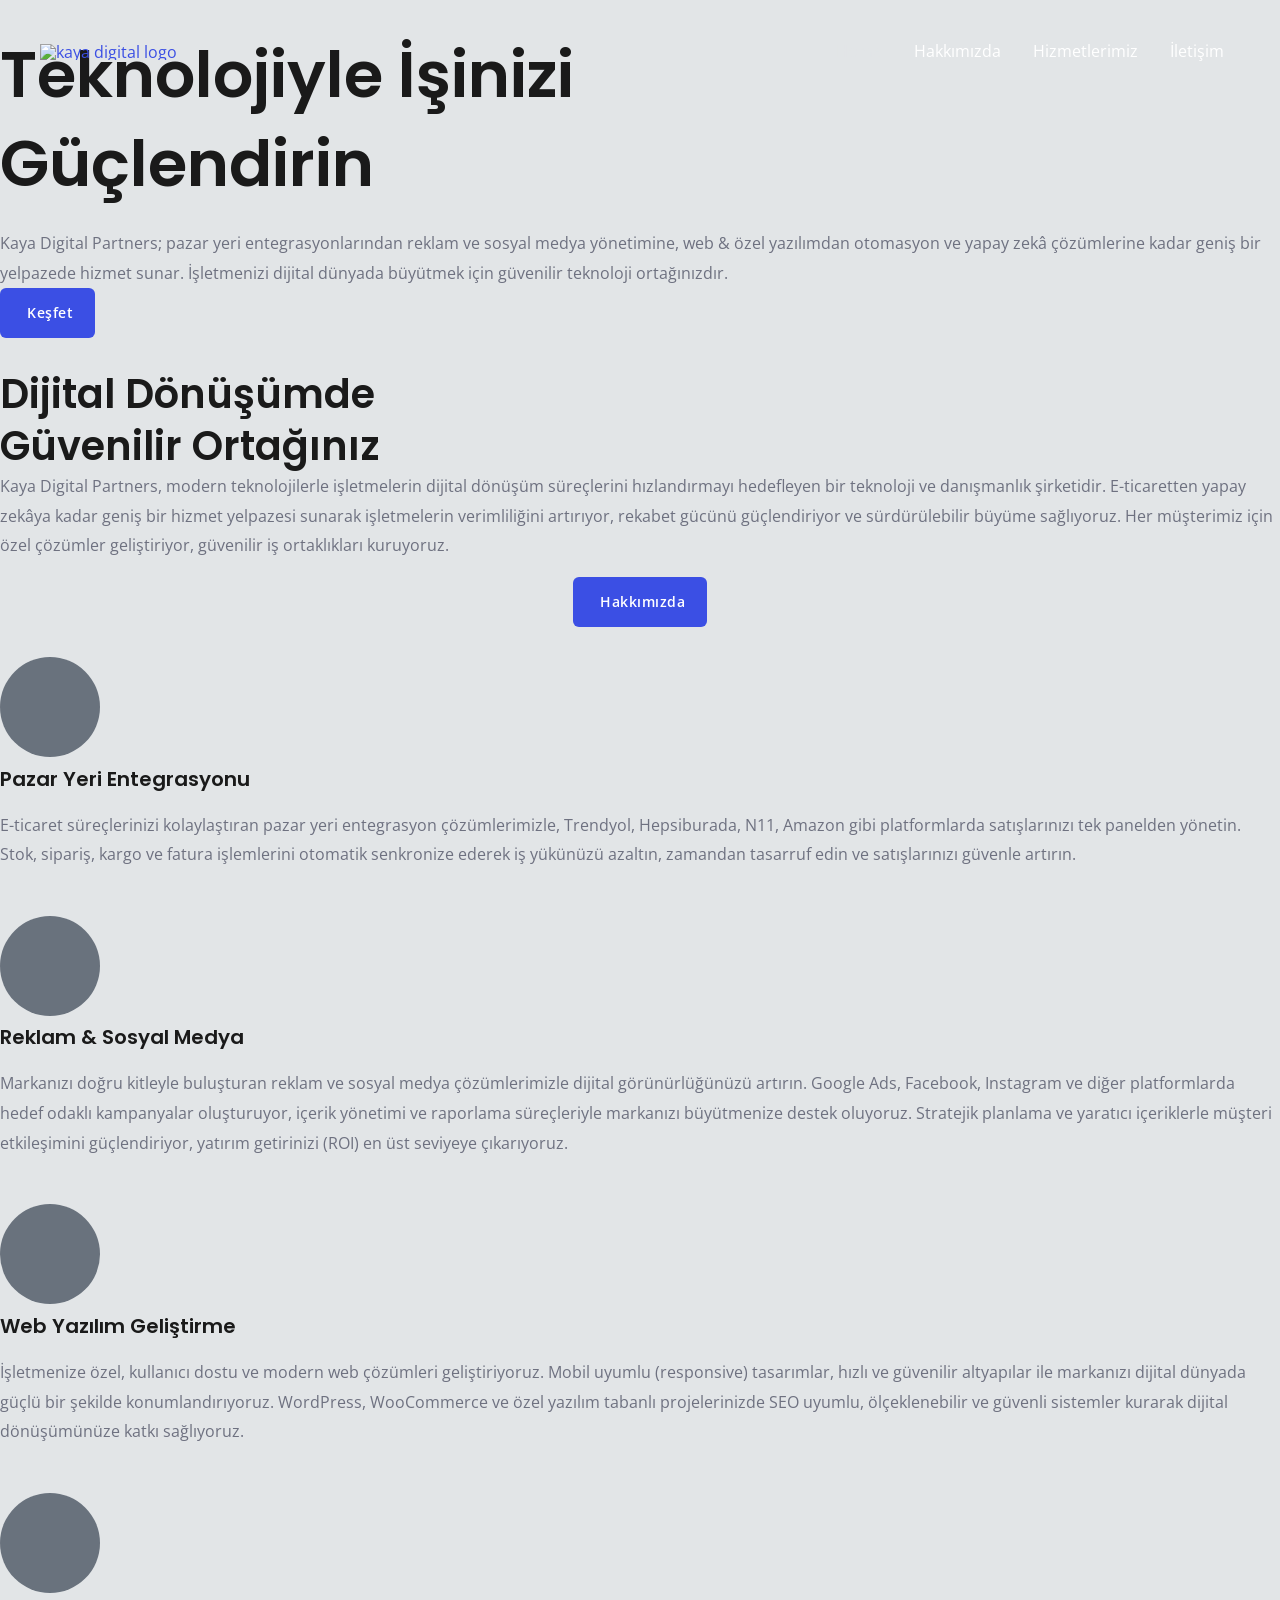
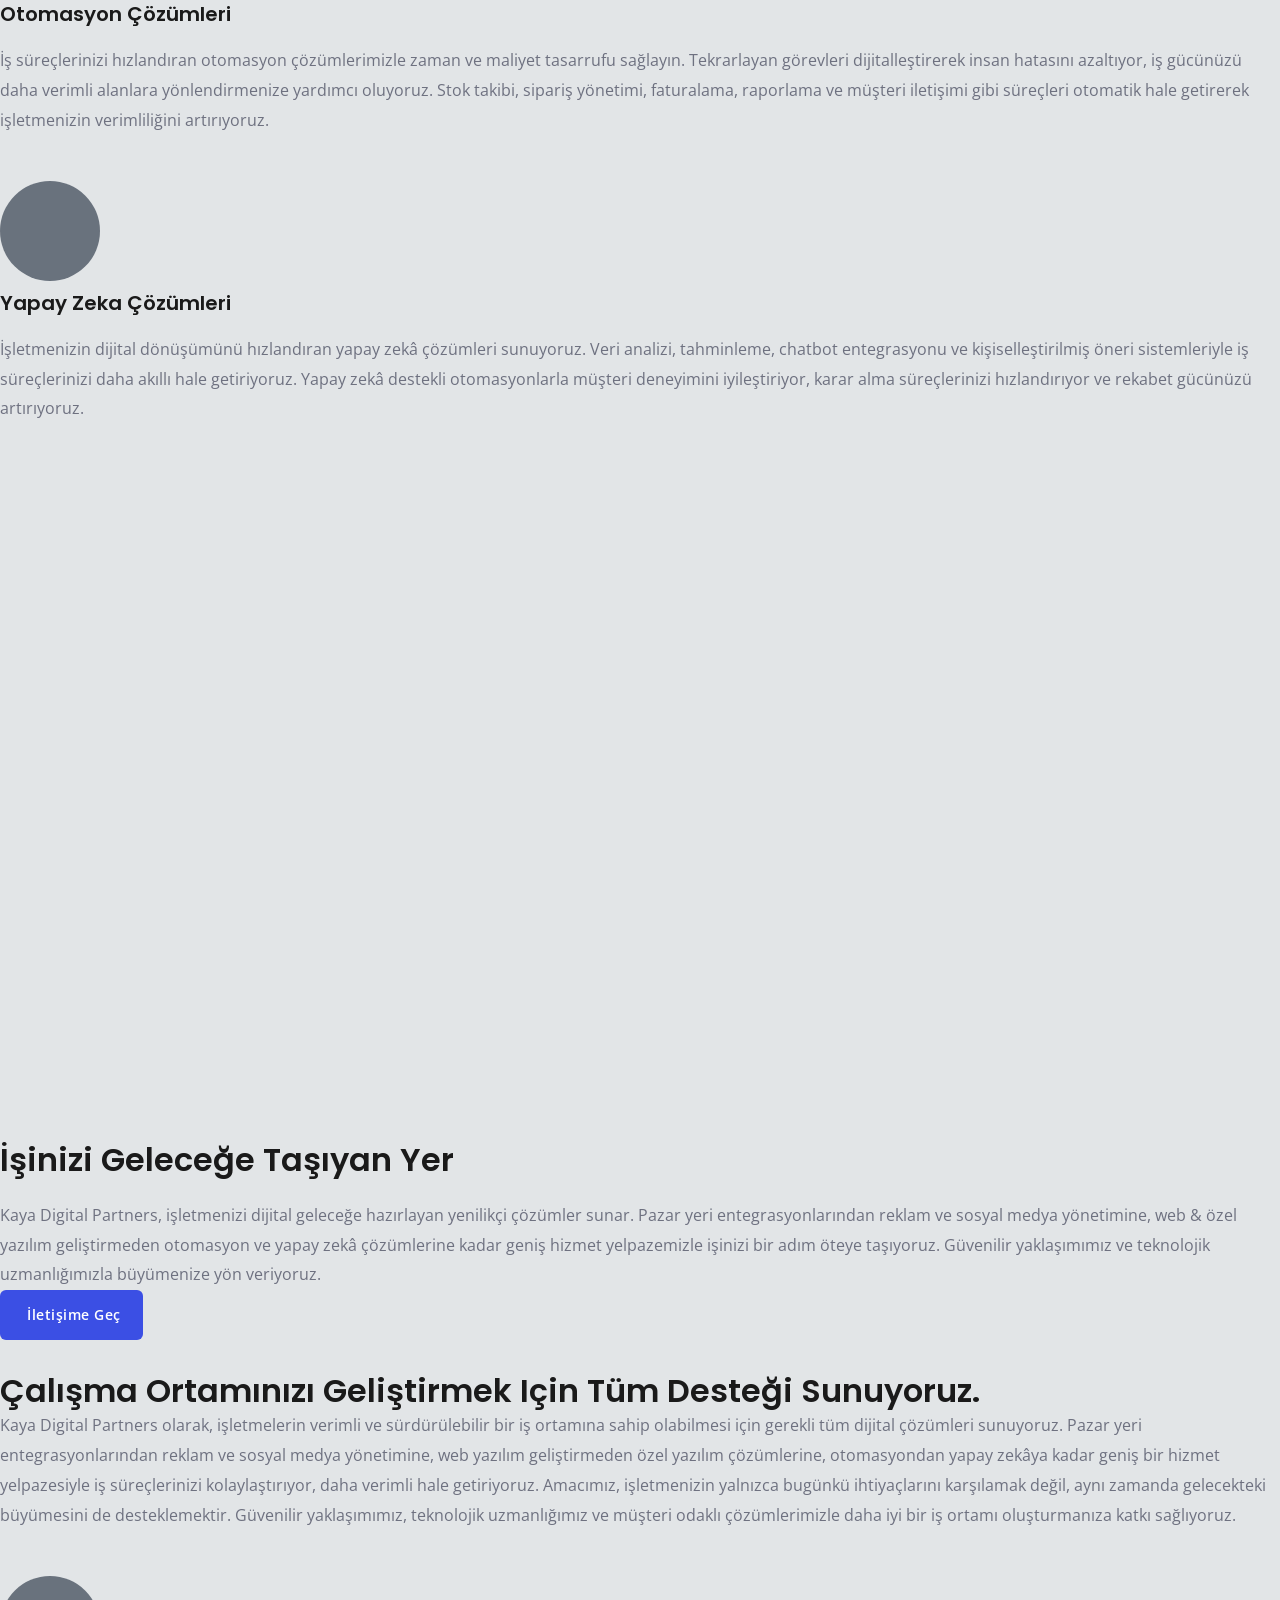
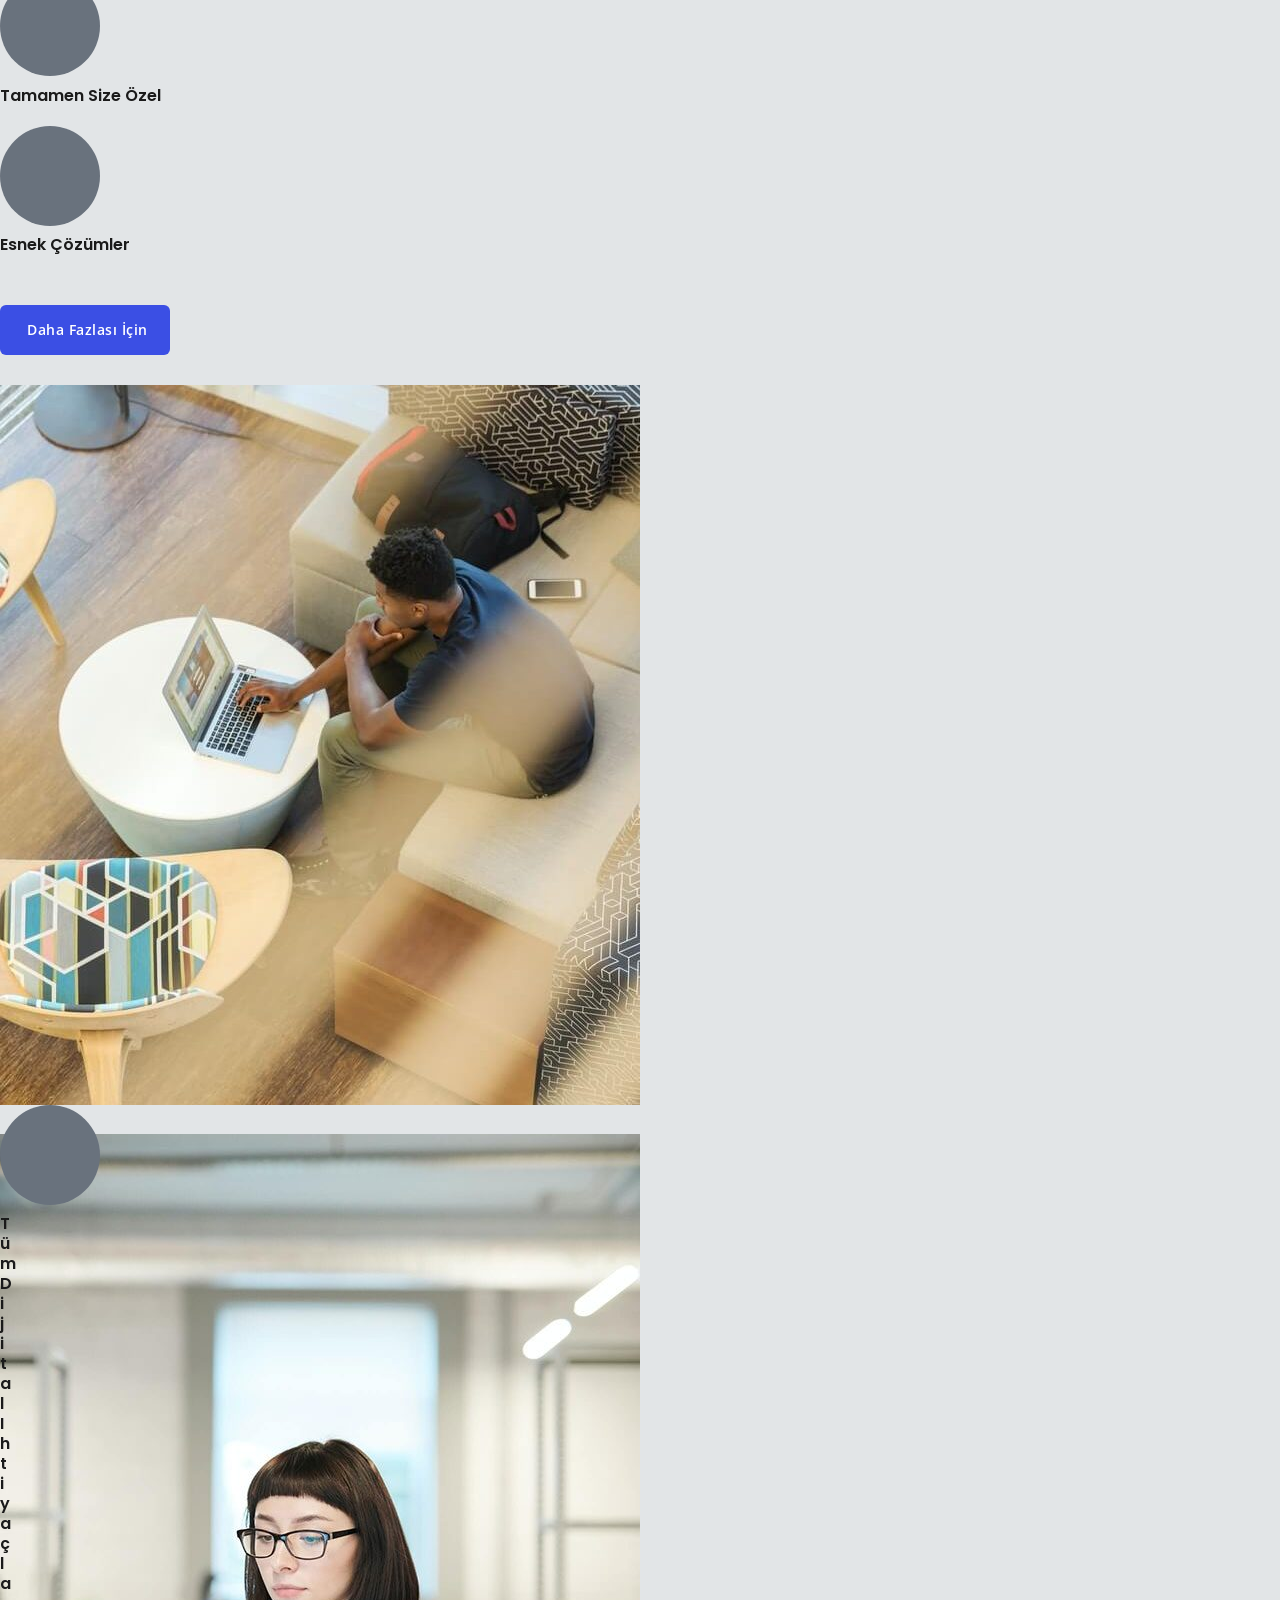
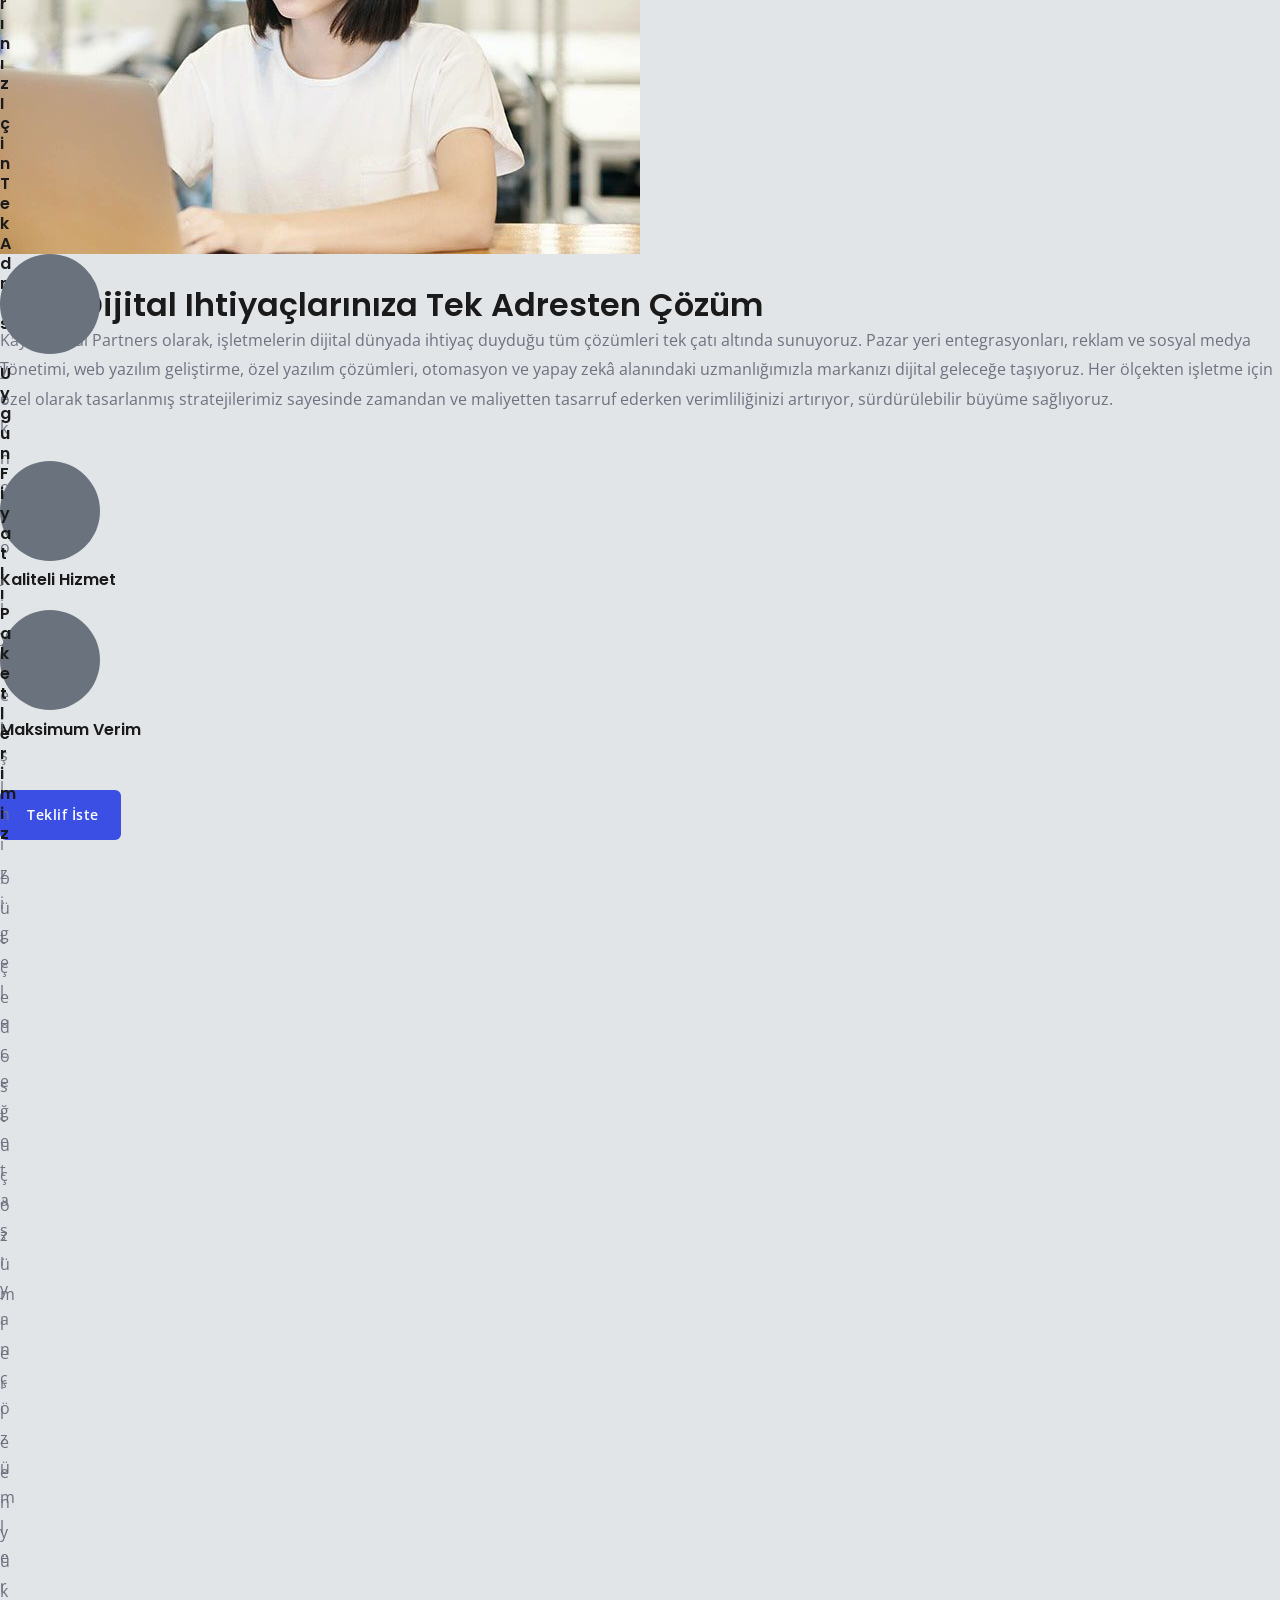
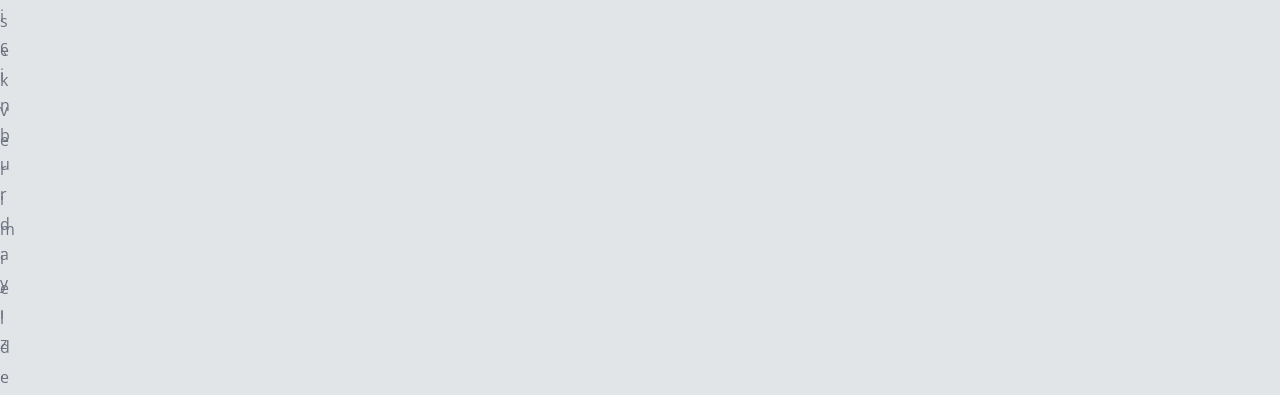
==== kayadigitalpartners.com/index.html @ 3e366f53 "Add kayadigitalpartners.com mirrored website files" ====
<!DOCTYPE html>
<html lang="tr">

<!-- Mirrored from kayadigitalpartners.com/ by HTTrack Website Copier/3.x [XR&CO'2014], Mon, 03 Aug 2026 10:58:25 GMT -->
<!-- Added by HTTrack --><meta http-equiv="content-type" content="text/html;charset=UTF-8" /><!-- /Added by HTTrack -->
<head>
<meta charset="UTF-8">
<meta name="viewport" content="width=device-width, initial-scale=1">
	<link rel="profile" href="https://gmpg.org/xfn/11"> 
	<title>Home - kayadigitalpartners.com</title>
	<style>img:is([sizes="auto" i], [sizes^="auto," i]) { contain-intrinsic-size: 3000px 1500px }</style>
	<link rel='dns-prefetch' href='http://fonts.googleapis.com/' />
<link rel="alternate" type="application/rss+xml" title="kayadigitalpartners.com &raquo; akışı" href="feed/index.html" />
<link rel="alternate" type="application/rss+xml" title="kayadigitalpartners.com &raquo; yorum akışı" href="comments/feed/index.html" />
<!-- SureRank Meta Data -->
<link rel="canonical" href="index.html">
<meta name="description" content="Teknolojiyle İşinizi güçlendirin Kaya Digital Partners; pazar yeri entegrasyonlarından reklam ve sosyal medya yönetimine, web &amp; özel yazılımdan otomasyon ve">
<meta name="robots" content="index, follow">
<meta property="og:url" content="http://kayadigitalpartners.com/">
<meta property="og:site_name" content="kayadigitalpartners.com">
<meta property="og:locale" content="tr_TR">
<meta property="og:type" content="website">
<meta property="og:title" content="Home - kayadigitalpartners.com">
<meta property="og:description" content="Teknolojiyle İşinizi güçlendirin Kaya Digital Partners; pazar yeri entegrasyonlarından reklam ve sosyal medya yönetimine, web &amp; özel yazılımdan otomasyon ve">
<meta property="article:published_time" content="2025-09-23T01:31:39+00:00">
<meta property="article:modified_time" content="2025-09-23T11:07:38+00:00">
<meta name="twitter:card" content="summary_large_image">
<meta name="twitter:title" content="Home - kayadigitalpartners.com">
<meta name="twitter:description" content="Teknolojiyle İşinizi güçlendirin Kaya Digital Partners; pazar yeri entegrasyonlarından reklam ve sosyal medya yönetimine, web &amp; özel yazılımdan otomasyon ve">
<script type="application/ld+json" id="surerank-schema">{"@context":"https://schema.org","@graph":[{"@type":"WebSite","@id":"http://kayadigitalpartners.com/#website","name":"kayadigitalpartners.com","description":"Güvenilir dijital çözümler, Güçlü Ortaklıklar","url":"http://kayadigitalpartners.com/","potentialAction":{"@id":"http://kayadigitalpartners.com/#searchaction"},"publisher":{"@id":"http://kayadigitalpartners.com/#organization"}},{"@type":"WebPage","@id":"http://kayadigitalpartners.com#webpage","name":"Home","inLanguage":"tr_TR","url":"http://kayadigitalpartners.com","isPartOf":{"@id":"http://kayadigitalpartners.com/#website"},"publisher":{"@id":"http://kayadigitalpartners.com/#organization"}},{"@type":"Organization","@id":"http://kayadigitalpartners.com/#organization","name":"kayadigitalpartners.com","logo":"http://kayadigitalpartners.com/wp-content/uploads/2025/09/cropped-logo_guzel2-1.jpg","slogan":"Güvenilir dijital çözümler, Güçlü Ortaklıklar","url":"http://kayadigitalpartners.com/ "},{"@type":"SearchAction","@id":"http://kayadigitalpartners.com/#searchaction","target":"http://kayadigitalpartners.com/?s={search_term_string}","query-input":"required name=search_term_string"}]}</script>
<!-- /SureRank Meta Data -->
<link rel="alternate" type="application/rss+xml" title="kayadigitalpartners.com &raquo; Home yorum akışı" href="home/feed/index.html" />
<script>
window._wpemojiSettings = {"baseUrl":"https:\/\/s.w.org\/images\/core\/emoji\/16.0.1\/72x72\/","ext":".png","svgUrl":"https:\/\/s.w.org\/images\/core\/emoji\/16.0.1\/svg\/","svgExt":".svg","source":{"concatemoji":"http:\/\/kayadigitalpartners.com\/wp-includes\/js\/wp-emoji-release.min.js?ver=6.8.6"}};
/*! This file is auto-generated */
!function(s,n){var o,i,e;function c(e){try{var t={supportTests:e,timestamp:(new Date).valueOf()};sessionStorage.setItem(o,JSON.stringify(t))}catch(e){}}function p(e,t,n){e.clearRect(0,0,e.canvas.width,e.canvas.height),e.fillText(t,0,0);var t=new Uint32Array(e.getImageData(0,0,e.canvas.width,e.canvas.height).data),a=(e.clearRect(0,0,e.canvas.width,e.canvas.height),e.fillText(n,0,0),new Uint32Array(e.getImageData(0,0,e.canvas.width,e.canvas.height).data));return t.every(function(e,t){return e===a[t]})}function u(e,t){e.clearRect(0,0,e.canvas.width,e.canvas.height),e.fillText(t,0,0);for(var n=e.getImageData(16,16,1,1),a=0;a<n.data.length;a++)if(0!==n.data[a])return!1;return!0}function f(e,t,n,a){switch(t){case"flag":return n(e,"\ud83c\udff3\ufe0f\u200d\u26a7\ufe0f","\ud83c\udff3\ufe0f\u200b\u26a7\ufe0f")?!1:!n(e,"\ud83c\udde8\ud83c\uddf6","\ud83c\udde8\u200b\ud83c\uddf6")&&!n(e,"\ud83c\udff4\udb40\udc67\udb40\udc62\udb40\udc65\udb40\udc6e\udb40\udc67\udb40\udc7f","\ud83c\udff4\u200b\udb40\udc67\u200b\udb40\udc62\u200b\udb40\udc65\u200b\udb40\udc6e\u200b\udb40\udc67\u200b\udb40\udc7f");case"emoji":return!a(e,"\ud83e\udedf")}return!1}function g(e,t,n,a){var r="undefined"!=typeof WorkerGlobalScope&&self instanceof WorkerGlobalScope?new OffscreenCanvas(300,150):s.createElement("canvas"),o=r.getContext("2d",{willReadFrequently:!0}),i=(o.textBaseline="top",o.font="600 32px Arial",{});return e.forEach(function(e){i[e]=t(o,e,n,a)}),i}function t(e){var t=s.createElement("script");t.src=e,t.defer=!0,s.head.appendChild(t)}"undefined"!=typeof Promise&&(o="wpEmojiSettingsSupports",i=["flag","emoji"],n.supports={everything:!0,everythingExceptFlag:!0},e=new Promise(function(e){s.addEventListener("DOMContentLoaded",e,{once:!0})}),new Promise(function(t){var n=function(){try{var e=JSON.parse(sessionStorage.getItem(o));if("object"==typeof e&&"number"==typeof e.timestamp&&(new Date).valueOf()<e.timestamp+604800&&"object"==typeof e.supportTests)return e.supportTests}catch(e){}return null}();if(!n){if("undefined"!=typeof Worker&&"undefined"!=typeof OffscreenCanvas&&"undefined"!=typeof URL&&URL.createObjectURL&&"undefined"!=typeof Blob)try{var e="postMessage("+g.toString()+"("+[JSON.stringify(i),f.toString(),p.toString(),u.toString()].join(",")+"));",a=new Blob([e],{type:"text/javascript"}),r=new Worker(URL.createObjectURL(a),{name:"wpTestEmojiSupports"});return void(r.onmessage=function(e){c(n=e.data),r.terminate(),t(n)})}catch(e){}c(n=g(i,f,p,u))}t(n)}).then(function(e){for(var t in e)n.supports[t]=e[t],n.supports.everything=n.supports.everything&&n.supports[t],"flag"!==t&&(n.supports.everythingExceptFlag=n.supports.everythingExceptFlag&&n.supports[t]);n.supports.everythingExceptFlag=n.supports.everythingExceptFlag&&!n.supports.flag,n.DOMReady=!1,n.readyCallback=function(){n.DOMReady=!0}}).then(function(){return e}).then(function(){var e;n.supports.everything||(n.readyCallback(),(e=n.source||{}).concatemoji?t(e.concatemoji):e.wpemoji&&e.twemoji&&(t(e.twemoji),t(e.wpemoji)))}))}((window,document),window._wpemojiSettings);
</script>
<link rel='stylesheet' id='astra-theme-css-css' href='wp-content/themes/astra/assets/css/minified/main.min1415.css?ver=4.11.12' media='all' />
<style id='astra-theme-css-inline-css'>
:root{--ast-post-nav-space:0;--ast-container-default-xlg-padding:6.67em;--ast-container-default-lg-padding:5.67em;--ast-container-default-slg-padding:4.34em;--ast-container-default-md-padding:3.34em;--ast-container-default-sm-padding:6.67em;--ast-container-default-xs-padding:2.4em;--ast-container-default-xxs-padding:1.4em;--ast-code-block-background:#EEEEEE;--ast-comment-inputs-background:#FAFAFA;--ast-normal-container-width:1200px;--ast-narrow-container-width:750px;--ast-blog-title-font-weight:normal;--ast-blog-meta-weight:inherit;--ast-global-color-primary:var(--ast-global-color-5);--ast-global-color-secondary:var(--ast-global-color-4);--ast-global-color-alternate-background:var(--ast-global-color-7);--ast-global-color-subtle-background:var(--ast-global-color-6);--ast-bg-style-guide:#F8FAFC;--ast-shadow-style-guide:0px 0px 4px 0 #00000057;--ast-global-dark-bg-style:#fff;--ast-global-dark-lfs:#fbfbfb;--ast-widget-bg-color:#fafafa;--ast-wc-container-head-bg-color:#fbfbfb;--ast-title-layout-bg:#eeeeee;--ast-search-border-color:#e7e7e7;--ast-lifter-hover-bg:#e6e6e6;--ast-gallery-block-color:#000;--srfm-color-input-label:var(--ast-global-color-2);}html{font-size:100%;}a,.page-title{color:var(--ast-global-color-0);}a:hover,a:focus{color:var(--ast-global-color-1);}body,button,input,select,textarea,.ast-button,.ast-custom-button{font-family:'Open Sans',sans-serif;font-weight:400;font-size:16px;font-size:1rem;}blockquote{color:var(--ast-global-color-3);}p,.entry-content p{margin-bottom:1em;}h1,h2,h3,h4,h5,h6,.entry-content :where(h1,h2,h3,h4,h5,h6),.entry-content :where(h1,h2,h3,h4,h5,h6) a,.site-title,.site-title a{font-family:'Poppins',sans-serif;font-weight:600;line-height:1.2em;text-transform:capitalize;}.ast-site-identity .site-title a{color:var(--ast-global-color-2);}.site-title{font-size:35px;font-size:2.1875rem;display:none;}header .custom-logo-link img{max-width:180px;width:180px;}.astra-logo-svg{width:180px;}.site-header .site-description{font-size:15px;font-size:0.9375rem;display:none;}.entry-title{font-size:30px;font-size:1.875rem;}.archive .ast-article-post .ast-article-inner,.blog .ast-article-post .ast-article-inner,.archive .ast-article-post .ast-article-inner:hover,.blog .ast-article-post .ast-article-inner:hover{overflow:hidden;}h1,.entry-content :where(h1),.entry-content :where(h1) a{font-size:64px;font-size:4rem;font-family:'Poppins',sans-serif;line-height:1.4em;text-transform:capitalize;}h2,.entry-content :where(h2),.entry-content :where(h2) a{font-size:40px;font-size:2.5rem;font-family:'Poppins',sans-serif;line-height:1.3em;text-transform:capitalize;}h3,.entry-content :where(h3),.entry-content :where(h3) a{font-size:32px;font-size:2rem;font-family:'Poppins',sans-serif;line-height:1.3em;text-transform:capitalize;}h4,.entry-content :where(h4),.entry-content :where(h4) a{font-size:24px;font-size:1.5rem;line-height:1.2em;font-family:'Poppins',sans-serif;text-transform:capitalize;}h5,.entry-content :where(h5),.entry-content :where(h5) a{font-size:20px;font-size:1.25rem;line-height:1.2em;font-family:'Poppins',sans-serif;text-transform:capitalize;}h6,.entry-content :where(h6),.entry-content :where(h6) a{font-size:16px;font-size:1rem;line-height:1.25em;font-family:'Poppins',sans-serif;text-transform:capitalize;}::selection{background-color:var(--ast-global-color-0);color:#ffffff;}body,h1,h2,h3,h4,h5,h6,.entry-title a,.entry-content :where(h1,h2,h3,h4,h5,h6),.entry-content :where(h1,h2,h3,h4,h5,h6) a{color:var(--ast-global-color-3);}.tagcloud a:hover,.tagcloud a:focus,.tagcloud a.current-item{color:#ffffff;border-color:var(--ast-global-color-0);background-color:var(--ast-global-color-0);}input:focus,input[type="text"]:focus,input[type="email"]:focus,input[type="url"]:focus,input[type="password"]:focus,input[type="reset"]:focus,input[type="search"]:focus,textarea:focus{border-color:var(--ast-global-color-0);}input[type="radio"]:checked,input[type=reset],input[type="checkbox"]:checked,input[type="checkbox"]:hover:checked,input[type="checkbox"]:focus:checked,input[type=range]::-webkit-slider-thumb{border-color:var(--ast-global-color-0);background-color:var(--ast-global-color-0);box-shadow:none;}.site-footer a:hover + .post-count,.site-footer a:focus + .post-count{background:var(--ast-global-color-0);border-color:var(--ast-global-color-0);}.single .nav-links .nav-previous,.single .nav-links .nav-next{color:var(--ast-global-color-0);}.entry-meta,.entry-meta *{line-height:1.45;color:var(--ast-global-color-0);}.entry-meta a:not(.ast-button):hover,.entry-meta a:not(.ast-button):hover *,.entry-meta a:not(.ast-button):focus,.entry-meta a:not(.ast-button):focus *,.page-links > .page-link,.page-links .page-link:hover,.post-navigation a:hover{color:var(--ast-global-color-1);}#cat option,.secondary .calendar_wrap thead a,.secondary .calendar_wrap thead a:visited{color:var(--ast-global-color-0);}.secondary .calendar_wrap #today,.ast-progress-val span{background:var(--ast-global-color-0);}.secondary a:hover + .post-count,.secondary a:focus + .post-count{background:var(--ast-global-color-0);border-color:var(--ast-global-color-0);}.calendar_wrap #today > a{color:#ffffff;}.page-links .page-link,.single .post-navigation a{color:var(--ast-global-color-0);}.ast-search-menu-icon .search-form button.search-submit{padding:0 4px;}.ast-search-menu-icon form.search-form{padding-right:0;}.ast-search-menu-icon.slide-search input.search-field{width:0;}.ast-header-search .ast-search-menu-icon.ast-dropdown-active .search-form,.ast-header-search .ast-search-menu-icon.ast-dropdown-active .search-field:focus{transition:all 0.2s;}.search-form input.search-field:focus{outline:none;}.wp-block-latest-posts > li > a{color:var(--ast-global-color-2);}.widget-title,.widget .wp-block-heading{font-size:22px;font-size:1.375rem;color:var(--ast-global-color-3);}.ast-search-menu-icon.slide-search a:focus-visible:focus-visible,.astra-search-icon:focus-visible,#close:focus-visible,a:focus-visible,.ast-menu-toggle:focus-visible,.site .skip-link:focus-visible,.wp-block-loginout input:focus-visible,.wp-block-search.wp-block-search__button-inside .wp-block-search__inside-wrapper,.ast-header-navigation-arrow:focus-visible,.ast-orders-table__row .ast-orders-table__cell:focus-visible,a#ast-apply-coupon:focus-visible,#ast-apply-coupon:focus-visible,#close:focus-visible,.button.search-submit:focus-visible,#search_submit:focus,.normal-search:focus-visible,.ast-header-account-wrap:focus-visible,.astra-cart-drawer-close:focus,.ast-single-variation:focus,.ast-button:focus{outline-style:dotted;outline-color:inherit;outline-width:thin;}input:focus,input[type="text"]:focus,input[type="email"]:focus,input[type="url"]:focus,input[type="password"]:focus,input[type="reset"]:focus,input[type="search"]:focus,input[type="number"]:focus,textarea:focus,.wp-block-search__input:focus,[data-section="section-header-mobile-trigger"] .ast-button-wrap .ast-mobile-menu-trigger-minimal:focus,.ast-mobile-popup-drawer.active .menu-toggle-close:focus,#ast-scroll-top:focus,#coupon_code:focus,#ast-coupon-code:focus{border-style:dotted;border-color:inherit;border-width:thin;}input{outline:none;}.ast-logo-title-inline .site-logo-img{padding-right:1em;}.site-logo-img img{ transition:all 0.2s linear;}body .ast-oembed-container *{position:absolute;top:0;width:100%;height:100%;left:0;}body .wp-block-embed-pocket-casts .ast-oembed-container *{position:unset;}.ast-single-post-featured-section + article {margin-top: 2em;}.site-content .ast-single-post-featured-section img {width: 100%;overflow: hidden;object-fit: cover;}.site > .ast-single-related-posts-container {margin-top: 0;}@media (min-width: 769px) {.ast-desktop .ast-container--narrow {max-width: var(--ast-narrow-container-width);margin: 0 auto;}}.ast-page-builder-template .hentry {margin: 0;}.ast-page-builder-template .site-content > .ast-container {max-width: 100%;padding: 0;}.ast-page-builder-template .site .site-content #primary {padding: 0;margin: 0;}.ast-page-builder-template .no-results {text-align: center;margin: 4em auto;}.ast-page-builder-template .ast-pagination {padding: 2em;}.ast-page-builder-template .entry-header.ast-no-title.ast-no-thumbnail {margin-top: 0;}.ast-page-builder-template .entry-header.ast-header-without-markup {margin-top: 0;margin-bottom: 0;}.ast-page-builder-template .entry-header.ast-no-title.ast-no-meta {margin-bottom: 0;}.ast-page-builder-template.single .post-navigation {padding-bottom: 2em;}.ast-page-builder-template.single-post .site-content > .ast-container {max-width: 100%;}.ast-page-builder-template .entry-header {margin-top: 4em;margin-left: auto;margin-right: auto;padding-left: 20px;padding-right: 20px;}.single.ast-page-builder-template .entry-header {padding-left: 20px;padding-right: 20px;}.ast-page-builder-template .ast-archive-description {margin: 4em auto 0;padding-left: 20px;padding-right: 20px;}.ast-page-builder-template.ast-no-sidebar .entry-content .alignwide {margin-left: 0;margin-right: 0;}@media (max-width:768.9px){#ast-desktop-header{display:none;}}@media (min-width:769px){#ast-mobile-header{display:none;}}.wp-block-buttons.aligncenter{justify-content:center;}.wp-block-buttons .wp-block-button.is-style-outline .wp-block-button__link.wp-element-button,.ast-outline-button,.wp-block-uagb-buttons-child .uagb-buttons-repeater.ast-outline-button{border-color:var(--ast-global-color-0);border-top-width:2px;border-right-width:2px;border-bottom-width:2px;border-left-width:2px;font-family:inherit;font-weight:600;font-size:14px;font-size:0.875rem;line-height:1em;border-top-left-radius:6px;border-top-right-radius:6px;border-bottom-right-radius:6px;border-bottom-left-radius:6px;}.wp-block-button.is-style-outline .wp-block-button__link:hover,.wp-block-buttons .wp-block-button.is-style-outline .wp-block-button__link:focus,.wp-block-buttons .wp-block-button.is-style-outline > .wp-block-button__link:not(.has-text-color):hover,.wp-block-buttons .wp-block-button.wp-block-button__link.is-style-outline:not(.has-text-color):hover,.ast-outline-button:hover,.ast-outline-button:focus,.wp-block-uagb-buttons-child .uagb-buttons-repeater.ast-outline-button:hover,.wp-block-uagb-buttons-child .uagb-buttons-repeater.ast-outline-button:focus{background-color:var(--ast-global-color-0);}.wp-block-button .wp-block-button__link.wp-element-button.is-style-outline:not(.has-background),.wp-block-button.is-style-outline>.wp-block-button__link.wp-element-button:not(.has-background),.ast-outline-button{background-color:var(--ast-global-color-0);}.entry-content[data-ast-blocks-layout] > figure{margin-bottom:1em;}@media (max-width:768px){.ast-left-sidebar #content > .ast-container{display:flex;flex-direction:column-reverse;width:100%;}.ast-separate-container .ast-article-post,.ast-separate-container .ast-article-single{padding:1.5em 2.14em;}.ast-author-box img.avatar{margin:20px 0 0 0;}}@media (min-width:769px){.ast-separate-container.ast-right-sidebar #primary,.ast-separate-container.ast-left-sidebar #primary{border:0;}.search-no-results.ast-separate-container #primary{margin-bottom:4em;}}.elementor-widget-button .elementor-button{border-style:solid;text-decoration:none;border-top-width:0px;border-right-width:0px;border-left-width:0px;border-bottom-width:0px;}body .elementor-button.elementor-size-sm,body .elementor-button.elementor-size-xs,body .elementor-button.elementor-size-md,body .elementor-button.elementor-size-lg,body .elementor-button.elementor-size-xl,body .elementor-button{border-top-left-radius:6px;border-top-right-radius:6px;border-bottom-right-radius:6px;border-bottom-left-radius:6px;padding-top:18px;padding-right:22px;padding-bottom:18px;padding-left:22px;}.elementor-widget-button .elementor-button{border-color:var(--ast-global-color-0);background-color:var(--ast-global-color-0);}.elementor-widget-button .elementor-button:hover,.elementor-widget-button .elementor-button:focus{color:var(--ast-global-color-5);background-color:var(--ast-global-color-0);border-color:var(--ast-global-color-0);}.wp-block-button .wp-block-button__link ,.elementor-widget-button .elementor-button,.elementor-widget-button .elementor-button:visited{color:var(--ast-global-color-5);}.elementor-widget-button .elementor-button{font-weight:600;font-size:14px;font-size:0.875rem;line-height:1em;text-transform:capitalize;letter-spacing:0.5px;}body .elementor-button.elementor-size-sm,body .elementor-button.elementor-size-xs,body .elementor-button.elementor-size-md,body .elementor-button.elementor-size-lg,body .elementor-button.elementor-size-xl,body .elementor-button{font-size:14px;font-size:0.875rem;}.wp-block-button .wp-block-button__link:hover,.wp-block-button .wp-block-button__link:focus{color:var(--ast-global-color-5);background-color:var(--ast-global-color-0);border-color:var(--ast-global-color-0);}.elementor-widget-heading h1.elementor-heading-title{line-height:1.4em;}.elementor-widget-heading h2.elementor-heading-title{line-height:1.3em;}.elementor-widget-heading h3.elementor-heading-title{line-height:1.3em;}.elementor-widget-heading h4.elementor-heading-title{line-height:1.2em;}.elementor-widget-heading h5.elementor-heading-title{line-height:1.2em;}.elementor-widget-heading h6.elementor-heading-title{line-height:1.25em;}.wp-block-button .wp-block-button__link,.wp-block-search .wp-block-search__button,body .wp-block-file .wp-block-file__button{border-style:solid;border-top-width:0px;border-right-width:0px;border-left-width:0px;border-bottom-width:0px;border-color:var(--ast-global-color-0);background-color:var(--ast-global-color-0);color:var(--ast-global-color-5);font-family:inherit;font-weight:600;line-height:1em;text-transform:capitalize;letter-spacing:0.5px;font-size:14px;font-size:0.875rem;border-top-left-radius:6px;border-top-right-radius:6px;border-bottom-right-radius:6px;border-bottom-left-radius:6px;padding-top:18px;padding-right:22px;padding-bottom:18px;padding-left:22px;}.menu-toggle,button,.ast-button,.ast-custom-button,.button,input#submit,input[type="button"],input[type="submit"],input[type="reset"],form[CLASS*="wp-block-search__"].wp-block-search .wp-block-search__inside-wrapper .wp-block-search__button,body .wp-block-file .wp-block-file__button{border-style:solid;border-top-width:0px;border-right-width:0px;border-left-width:0px;border-bottom-width:0px;color:var(--ast-global-color-5);border-color:var(--ast-global-color-0);background-color:var(--ast-global-color-0);padding-top:18px;padding-right:22px;padding-bottom:18px;padding-left:22px;font-family:inherit;font-weight:600;font-size:14px;font-size:0.875rem;line-height:1em;text-transform:capitalize;letter-spacing:0.5px;border-top-left-radius:6px;border-top-right-radius:6px;border-bottom-right-radius:6px;border-bottom-left-radius:6px;}button:focus,.menu-toggle:hover,button:hover,.ast-button:hover,.ast-custom-button:hover .button:hover,.ast-custom-button:hover ,input[type=reset]:hover,input[type=reset]:focus,input#submit:hover,input#submit:focus,input[type="button"]:hover,input[type="button"]:focus,input[type="submit"]:hover,input[type="submit"]:focus,form[CLASS*="wp-block-search__"].wp-block-search .wp-block-search__inside-wrapper .wp-block-search__button:hover,form[CLASS*="wp-block-search__"].wp-block-search .wp-block-search__inside-wrapper .wp-block-search__button:focus,body .wp-block-file .wp-block-file__button:hover,body .wp-block-file .wp-block-file__button:focus{color:var(--ast-global-color-5);background-color:var(--ast-global-color-0);border-color:var(--ast-global-color-0);}@media (max-width:768px){.ast-mobile-header-stack .main-header-bar .ast-search-menu-icon{display:inline-block;}.ast-header-break-point.ast-header-custom-item-outside .ast-mobile-header-stack .main-header-bar .ast-search-icon{margin:0;}.ast-comment-avatar-wrap img{max-width:2.5em;}.ast-comment-meta{padding:0 1.8888em 1.3333em;}.ast-separate-container .ast-comment-list li.depth-1{padding:1.5em 2.14em;}.ast-separate-container .comment-respond{padding:2em 2.14em;}}@media (min-width:544px){.ast-container{max-width:100%;}}@media (max-width:544px){.ast-separate-container .ast-article-post,.ast-separate-container .ast-article-single,.ast-separate-container .comments-title,.ast-separate-container .ast-archive-description{padding:1.5em 1em;}.ast-separate-container #content .ast-container{padding-left:0.54em;padding-right:0.54em;}.ast-separate-container .ast-comment-list .bypostauthor{padding:.5em;}.ast-search-menu-icon.ast-dropdown-active .search-field{width:170px;}} #ast-mobile-header .ast-site-header-cart-li a{pointer-events:none;}body,.ast-separate-container{background-color:var(--ast-global-color-4);background-image:none;}@media (max-width:768px){.site-title{display:none;}.site-header .site-description{display:none;}h1,.entry-content :where(h1),.entry-content :where(h1) a{font-size:56px;}h2,.entry-content :where(h2),.entry-content :where(h2) a{font-size:32px;}h3,.entry-content :where(h3),.entry-content :where(h3) a{font-size:28px;}h4,.entry-content :where(h4),.entry-content :where(h4) a{font-size:24px;font-size:1.5rem;}h5,.entry-content :where(h5),.entry-content :where(h5) a{font-size:20px;font-size:1.25rem;}h6,.entry-content :where(h6),.entry-content :where(h6) a{font-size:16px;font-size:1rem;}}@media (max-width:544px){.site-title{display:none;}.site-header .site-description{display:none;}h1,.entry-content :where(h1),.entry-content :where(h1) a{font-size:32px;}h2,.entry-content :where(h2),.entry-content :where(h2) a{font-size:24px;}h3,.entry-content :where(h3),.entry-content :where(h3) a{font-size:22px;}h4,.entry-content :where(h4),.entry-content :where(h4) a{font-size:20px;font-size:1.25rem;}h5,.entry-content :where(h5),.entry-content :where(h5) a{font-size:18px;font-size:1.125rem;}h6,.entry-content :where(h6),.entry-content :where(h6) a{font-size:15px;font-size:0.9375rem;}}@media (max-width:768px){html{font-size:91.2%;}}@media (max-width:544px){html{font-size:91.2%;}}@media (min-width:769px){.ast-container{max-width:1240px;}}@media (min-width:769px){.site-content .ast-container{display:flex;}}@media (max-width:768px){.site-content .ast-container{flex-direction:column;}}@media (min-width:769px){.main-header-menu .sub-menu .menu-item.ast-left-align-sub-menu:hover > .sub-menu,.main-header-menu .sub-menu .menu-item.ast-left-align-sub-menu.focus > .sub-menu{margin-left:-2px;}}.ast-theme-transparent-header [data-section="section-header-mobile-trigger"] .ast-button-wrap .ast-mobile-menu-trigger-fill,.ast-theme-transparent-header [data-section="section-header-mobile-trigger"] .ast-button-wrap .ast-mobile-menu-trigger-minimal{border:none;}.site .comments-area{padding-bottom:3em;}.footer-widget-area[data-section^="section-fb-html-"] .ast-builder-html-element{text-align:center;}.wp-block-file {display: flex;align-items: center;flex-wrap: wrap;justify-content: space-between;}.wp-block-pullquote {border: none;}.wp-block-pullquote blockquote::before {content: "\201D";font-family: "Helvetica",sans-serif;display: flex;transform: rotate( 180deg );font-size: 6rem;font-style: normal;line-height: 1;font-weight: bold;align-items: center;justify-content: center;}.has-text-align-right > blockquote::before {justify-content: flex-start;}.has-text-align-left > blockquote::before {justify-content: flex-end;}figure.wp-block-pullquote.is-style-solid-color blockquote {max-width: 100%;text-align: inherit;}:root {--wp--custom--ast-default-block-top-padding: 3em;--wp--custom--ast-default-block-right-padding: 3em;--wp--custom--ast-default-block-bottom-padding: 3em;--wp--custom--ast-default-block-left-padding: 3em;--wp--custom--ast-container-width: 1200px;--wp--custom--ast-content-width-size: 1200px;--wp--custom--ast-wide-width-size: calc(1200px + var(--wp--custom--ast-default-block-left-padding) + var(--wp--custom--ast-default-block-right-padding));}.ast-narrow-container {--wp--custom--ast-content-width-size: 750px;--wp--custom--ast-wide-width-size: 750px;}@media(max-width: 768px) {:root {--wp--custom--ast-default-block-top-padding: 3em;--wp--custom--ast-default-block-right-padding: 2em;--wp--custom--ast-default-block-bottom-padding: 3em;--wp--custom--ast-default-block-left-padding: 2em;}}@media(max-width: 544px) {:root {--wp--custom--ast-default-block-top-padding: 3em;--wp--custom--ast-default-block-right-padding: 1.5em;--wp--custom--ast-default-block-bottom-padding: 3em;--wp--custom--ast-default-block-left-padding: 1.5em;}}.entry-content > .wp-block-group,.entry-content > .wp-block-cover,.entry-content > .wp-block-columns {padding-top: var(--wp--custom--ast-default-block-top-padding);padding-right: var(--wp--custom--ast-default-block-right-padding);padding-bottom: var(--wp--custom--ast-default-block-bottom-padding);padding-left: var(--wp--custom--ast-default-block-left-padding);}.ast-plain-container.ast-no-sidebar .entry-content > .alignfull,.ast-page-builder-template .ast-no-sidebar .entry-content > .alignfull {margin-left: calc( -50vw + 50%);margin-right: calc( -50vw + 50%);max-width: 100vw;width: 100vw;}.ast-plain-container.ast-no-sidebar .entry-content .alignfull .alignfull,.ast-page-builder-template.ast-no-sidebar .entry-content .alignfull .alignfull,.ast-plain-container.ast-no-sidebar .entry-content .alignfull .alignwide,.ast-page-builder-template.ast-no-sidebar .entry-content .alignfull .alignwide,.ast-plain-container.ast-no-sidebar .entry-content .alignwide .alignfull,.ast-page-builder-template.ast-no-sidebar .entry-content .alignwide .alignfull,.ast-plain-container.ast-no-sidebar .entry-content .alignwide .alignwide,.ast-page-builder-template.ast-no-sidebar .entry-content .alignwide .alignwide,.ast-plain-container.ast-no-sidebar .entry-content .wp-block-column .alignfull,.ast-page-builder-template.ast-no-sidebar .entry-content .wp-block-column .alignfull,.ast-plain-container.ast-no-sidebar .entry-content .wp-block-column .alignwide,.ast-page-builder-template.ast-no-sidebar .entry-content .wp-block-column .alignwide {margin-left: auto;margin-right: auto;width: 100%;}[data-ast-blocks-layout] .wp-block-separator:not(.is-style-dots) {height: 0;}[data-ast-blocks-layout] .wp-block-separator {margin: 20px auto;}[data-ast-blocks-layout] .wp-block-separator:not(.is-style-wide):not(.is-style-dots) {max-width: 100px;}[data-ast-blocks-layout] .wp-block-separator.has-background {padding: 0;}.entry-content[data-ast-blocks-layout] > * {max-width: var(--wp--custom--ast-content-width-size);margin-left: auto;margin-right: auto;}.entry-content[data-ast-blocks-layout] > .alignwide {max-width: var(--wp--custom--ast-wide-width-size);}.entry-content[data-ast-blocks-layout] .alignfull {max-width: none;}.entry-content .wp-block-columns {margin-bottom: 0;}blockquote {margin: 1.5em;border-color: rgba(0,0,0,0.05);}.wp-block-quote:not(.has-text-align-right):not(.has-text-align-center) {border-left: 5px solid rgba(0,0,0,0.05);}.has-text-align-right > blockquote,blockquote.has-text-align-right {border-right: 5px solid rgba(0,0,0,0.05);}.has-text-align-left > blockquote,blockquote.has-text-align-left {border-left: 5px solid rgba(0,0,0,0.05);}.wp-block-site-tagline,.wp-block-latest-posts .read-more {margin-top: 15px;}.wp-block-loginout p label {display: block;}.wp-block-loginout p:not(.login-remember):not(.login-submit) input {width: 100%;}.wp-block-loginout input:focus {border-color: transparent;}.wp-block-loginout input:focus {outline: thin dotted;}.entry-content .wp-block-media-text .wp-block-media-text__content {padding: 0 0 0 8%;}.entry-content .wp-block-media-text.has-media-on-the-right .wp-block-media-text__content {padding: 0 8% 0 0;}.entry-content .wp-block-media-text.has-background .wp-block-media-text__content {padding: 8%;}.entry-content .wp-block-cover:not([class*="background-color"]):not(.has-text-color.has-link-color) .wp-block-cover__inner-container,.entry-content .wp-block-cover:not([class*="background-color"]) .wp-block-cover-image-text,.entry-content .wp-block-cover:not([class*="background-color"]) .wp-block-cover-text,.entry-content .wp-block-cover-image:not([class*="background-color"]) .wp-block-cover__inner-container,.entry-content .wp-block-cover-image:not([class*="background-color"]) .wp-block-cover-image-text,.entry-content .wp-block-cover-image:not([class*="background-color"]) .wp-block-cover-text {color: var(--ast-global-color-primary,var(--ast-global-color-5));}.wp-block-loginout .login-remember input {width: 1.1rem;height: 1.1rem;margin: 0 5px 4px 0;vertical-align: middle;}.wp-block-latest-posts > li > *:first-child,.wp-block-latest-posts:not(.is-grid) > li:first-child {margin-top: 0;}.entry-content > .wp-block-buttons,.entry-content > .wp-block-uagb-buttons {margin-bottom: 1.5em;}.wp-block-search__inside-wrapper .wp-block-search__input {padding: 0 10px;color: var(--ast-global-color-3);background: var(--ast-global-color-primary,var(--ast-global-color-5));border-color: var(--ast-border-color);}.wp-block-latest-posts .read-more {margin-bottom: 1.5em;}.wp-block-search__no-button .wp-block-search__inside-wrapper .wp-block-search__input {padding-top: 5px;padding-bottom: 5px;}.wp-block-latest-posts .wp-block-latest-posts__post-date,.wp-block-latest-posts .wp-block-latest-posts__post-author {font-size: 1rem;}.wp-block-latest-posts > li > *,.wp-block-latest-posts:not(.is-grid) > li {margin-top: 12px;margin-bottom: 12px;}.ast-page-builder-template .entry-content[data-ast-blocks-layout] > *,.ast-page-builder-template .entry-content[data-ast-blocks-layout] > .alignfull:where(:not(.wp-block-group):not(.uagb-is-root-container):not(.spectra-is-root-container)) > * {max-width: none;}.ast-page-builder-template .entry-content[data-ast-blocks-layout] > .alignwide:where(:not(.uagb-is-root-container):not(.spectra-is-root-container)) > * {max-width: var(--wp--custom--ast-wide-width-size);}.ast-page-builder-template .entry-content[data-ast-blocks-layout] > .inherit-container-width > *,.ast-page-builder-template .entry-content[data-ast-blocks-layout] > *:not(.wp-block-group):where(:not(.uagb-is-root-container):not(.spectra-is-root-container)) > *,.entry-content[data-ast-blocks-layout] > .wp-block-cover .wp-block-cover__inner-container {max-width: var(--wp--custom--ast-content-width-size) ;margin-left: auto;margin-right: auto;}.entry-content[data-ast-blocks-layout] .wp-block-cover:not(.alignleft):not(.alignright) {width: auto;}@media(max-width: 1200px) {.ast-separate-container .entry-content > .alignfull,.ast-separate-container .entry-content[data-ast-blocks-layout] > .alignwide,.ast-plain-container .entry-content[data-ast-blocks-layout] > .alignwide,.ast-plain-container .entry-content .alignfull {margin-left: calc(-1 * min(var(--ast-container-default-xlg-padding),20px)) ;margin-right: calc(-1 * min(var(--ast-container-default-xlg-padding),20px));}}@media(min-width: 1201px) {.ast-separate-container .entry-content > .alignfull {margin-left: calc(-1 * var(--ast-container-default-xlg-padding) );margin-right: calc(-1 * var(--ast-container-default-xlg-padding) );}.ast-separate-container .entry-content[data-ast-blocks-layout] > .alignwide,.ast-plain-container .entry-content[data-ast-blocks-layout] > .alignwide {margin-left: calc(-1 * var(--wp--custom--ast-default-block-left-padding) );margin-right: calc(-1 * var(--wp--custom--ast-default-block-right-padding) );}}@media(min-width: 768px) {.ast-separate-container .entry-content .wp-block-group.alignwide:not(.inherit-container-width) > :where(:not(.alignleft):not(.alignright)),.ast-plain-container .entry-content .wp-block-group.alignwide:not(.inherit-container-width) > :where(:not(.alignleft):not(.alignright)) {max-width: calc( var(--wp--custom--ast-content-width-size) + 80px );}.ast-plain-container.ast-right-sidebar .entry-content[data-ast-blocks-layout] .alignfull,.ast-plain-container.ast-left-sidebar .entry-content[data-ast-blocks-layout] .alignfull {margin-left: -60px;margin-right: -60px;}}@media(min-width: 544px) {.entry-content > .alignleft {margin-right: 20px;}.entry-content > .alignright {margin-left: 20px;}}@media (max-width:544px){.wp-block-columns .wp-block-column:not(:last-child){margin-bottom:20px;}.wp-block-latest-posts{margin:0;}}@media( max-width: 600px ) {.entry-content .wp-block-media-text .wp-block-media-text__content,.entry-content .wp-block-media-text.has-media-on-the-right .wp-block-media-text__content {padding: 8% 0 0;}.entry-content .wp-block-media-text.has-background .wp-block-media-text__content {padding: 8%;}}.ast-page-builder-template .entry-header {padding-left: 0;}.ast-narrow-container .site-content .wp-block-uagb-image--align-full .wp-block-uagb-image__figure {max-width: 100%;margin-left: auto;margin-right: auto;}:root .has-ast-global-color-0-color{color:var(--ast-global-color-0);}:root .has-ast-global-color-0-background-color{background-color:var(--ast-global-color-0);}:root .wp-block-button .has-ast-global-color-0-color{color:var(--ast-global-color-0);}:root .wp-block-button .has-ast-global-color-0-background-color{background-color:var(--ast-global-color-0);}:root .has-ast-global-color-1-color{color:var(--ast-global-color-1);}:root .has-ast-global-color-1-background-color{background-color:var(--ast-global-color-1);}:root .wp-block-button .has-ast-global-color-1-color{color:var(--ast-global-color-1);}:root .wp-block-button .has-ast-global-color-1-background-color{background-color:var(--ast-global-color-1);}:root .has-ast-global-color-2-color{color:var(--ast-global-color-2);}:root .has-ast-global-color-2-background-color{background-color:var(--ast-global-color-2);}:root .wp-block-button .has-ast-global-color-2-color{color:var(--ast-global-color-2);}:root .wp-block-button .has-ast-global-color-2-background-color{background-color:var(--ast-global-color-2);}:root .has-ast-global-color-3-color{color:var(--ast-global-color-3);}:root .has-ast-global-color-3-background-color{background-color:var(--ast-global-color-3);}:root .wp-block-button .has-ast-global-color-3-color{color:var(--ast-global-color-3);}:root .wp-block-button .has-ast-global-color-3-background-color{background-color:var(--ast-global-color-3);}:root .has-ast-global-color-4-color{color:var(--ast-global-color-4);}:root .has-ast-global-color-4-background-color{background-color:var(--ast-global-color-4);}:root .wp-block-button .has-ast-global-color-4-color{color:var(--ast-global-color-4);}:root .wp-block-button .has-ast-global-color-4-background-color{background-color:var(--ast-global-color-4);}:root .has-ast-global-color-5-color{color:var(--ast-global-color-5);}:root .has-ast-global-color-5-background-color{background-color:var(--ast-global-color-5);}:root .wp-block-button .has-ast-global-color-5-color{color:var(--ast-global-color-5);}:root .wp-block-button .has-ast-global-color-5-background-color{background-color:var(--ast-global-color-5);}:root .has-ast-global-color-6-color{color:var(--ast-global-color-6);}:root .has-ast-global-color-6-background-color{background-color:var(--ast-global-color-6);}:root .wp-block-button .has-ast-global-color-6-color{color:var(--ast-global-color-6);}:root .wp-block-button .has-ast-global-color-6-background-color{background-color:var(--ast-global-color-6);}:root .has-ast-global-color-7-color{color:var(--ast-global-color-7);}:root .has-ast-global-color-7-background-color{background-color:var(--ast-global-color-7);}:root .wp-block-button .has-ast-global-color-7-color{color:var(--ast-global-color-7);}:root .wp-block-button .has-ast-global-color-7-background-color{background-color:var(--ast-global-color-7);}:root .has-ast-global-color-8-color{color:var(--ast-global-color-8);}:root .has-ast-global-color-8-background-color{background-color:var(--ast-global-color-8);}:root .wp-block-button .has-ast-global-color-8-color{color:var(--ast-global-color-8);}:root .wp-block-button .has-ast-global-color-8-background-color{background-color:var(--ast-global-color-8);}:root{--ast-global-color-0:#3b4fe4;--ast-global-color-1:#243673;--ast-global-color-2:#1a1a1a;--ast-global-color-3:#6e7180;--ast-global-color-4:#e2e5e7;--ast-global-color-5:#ffffff;--ast-global-color-6:#3c3c3c;--ast-global-color-7:#1a1a1a;--ast-global-color-8:#000000;}:root {--ast-border-color : #dddddd;}.ast-single-entry-banner {-js-display: flex;display: flex;flex-direction: column;justify-content: center;text-align: center;position: relative;background: var(--ast-title-layout-bg);}.ast-single-entry-banner[data-banner-layout="layout-1"] {max-width: 1200px;background: inherit;padding: 20px 0;}.ast-single-entry-banner[data-banner-width-type="custom"] {margin: 0 auto;width: 100%;}.ast-single-entry-banner + .site-content .entry-header {margin-bottom: 0;}.site .ast-author-avatar {--ast-author-avatar-size: ;}a.ast-underline-text {text-decoration: underline;}.ast-container > .ast-terms-link {position: relative;display: block;}a.ast-button.ast-badge-tax {padding: 4px 8px;border-radius: 3px;font-size: inherit;}header.entry-header{text-align:left;}header.entry-header .entry-title{font-size:30px;font-size:1.875rem;}header.entry-header > *:not(:last-child){margin-bottom:10px;}@media (max-width:768px){header.entry-header{text-align:left;}}@media (max-width:544px){header.entry-header{text-align:left;}}.ast-archive-entry-banner {-js-display: flex;display: flex;flex-direction: column;justify-content: center;text-align: center;position: relative;background: var(--ast-title-layout-bg);}.ast-archive-entry-banner[data-banner-width-type="custom"] {margin: 0 auto;width: 100%;}.ast-archive-entry-banner[data-banner-layout="layout-1"] {background: inherit;padding: 20px 0;text-align: left;}body.archive .ast-archive-description{max-width:1200px;width:100%;text-align:left;padding-top:3em;padding-right:3em;padding-bottom:3em;padding-left:3em;}body.archive .ast-archive-description .ast-archive-title,body.archive .ast-archive-description .ast-archive-title *{font-size:40px;font-size:2.5rem;}body.archive .ast-archive-description > *:not(:last-child){margin-bottom:10px;}@media (max-width:768px){body.archive .ast-archive-description{text-align:left;}}@media (max-width:544px){body.archive .ast-archive-description{text-align:left;}}.ast-theme-transparent-header #masthead .site-logo-img .transparent-custom-logo .astra-logo-svg{width:262px;}.ast-theme-transparent-header #masthead .site-logo-img .transparent-custom-logo img{ max-width:262px; width:262px;}@media (min-width:768px){.ast-theme-transparent-header #masthead{position:absolute;left:0;right:0;}.ast-theme-transparent-header .main-header-bar,.ast-theme-transparent-header.ast-header-break-point .main-header-bar{background:none;}body.elementor-editor-active.ast-theme-transparent-header #masthead,.fl-builder-edit .ast-theme-transparent-header #masthead,body.vc_editor.ast-theme-transparent-header #masthead,body.brz-ed.ast-theme-transparent-header #masthead{z-index:0;}.ast-header-break-point.ast-replace-site-logo-transparent.ast-theme-transparent-header .custom-mobile-logo-link{display:none;}.ast-header-break-point.ast-replace-site-logo-transparent.ast-theme-transparent-header .transparent-custom-logo{display:inline-block;}.ast-theme-transparent-header .ast-above-header,.ast-theme-transparent-header .ast-above-header.ast-above-header-bar{background-image:none;background-color:transparent;}.ast-theme-transparent-header .ast-below-header,.ast-theme-transparent-header .ast-below-header.ast-below-header-bar{background-image:none;background-color:transparent;}}.ast-theme-transparent-header .ast-builder-menu .main-header-menu,.ast-theme-transparent-header .ast-builder-menu .main-header-menu .menu-link,.ast-theme-transparent-header [CLASS*="ast-builder-menu-"] .main-header-menu .menu-item > .menu-link,.ast-theme-transparent-header .ast-masthead-custom-menu-items,.ast-theme-transparent-header .ast-masthead-custom-menu-items a,.ast-theme-transparent-header .ast-builder-menu .main-header-menu .menu-item > .ast-menu-toggle,.ast-theme-transparent-header .ast-builder-menu .main-header-menu .menu-item > .ast-menu-toggle,.ast-theme-transparent-header .ast-above-header-navigation a,.ast-header-break-point.ast-theme-transparent-header .ast-above-header-navigation a,.ast-header-break-point.ast-theme-transparent-header .ast-above-header-navigation > ul.ast-above-header-menu > .menu-item-has-children:not(.current-menu-item) > .ast-menu-toggle,.ast-theme-transparent-header .ast-below-header-menu,.ast-theme-transparent-header .ast-below-header-menu a,.ast-header-break-point.ast-theme-transparent-header .ast-below-header-menu a,.ast-header-break-point.ast-theme-transparent-header .ast-below-header-menu,.ast-theme-transparent-header .main-header-menu .menu-link{color:#ffffff;}.ast-theme-transparent-header .ast-builder-menu .main-header-menu .menu-item:hover > .menu-link,.ast-theme-transparent-header .ast-builder-menu .main-header-menu .menu-item:hover > .ast-menu-toggle,.ast-theme-transparent-header .ast-builder-menu .main-header-menu .ast-masthead-custom-menu-items a:hover,.ast-theme-transparent-header .ast-builder-menu .main-header-menu .focus > .menu-link,.ast-theme-transparent-header .ast-builder-menu .main-header-menu .focus > .ast-menu-toggle,.ast-theme-transparent-header .ast-builder-menu .main-header-menu .current-menu-item > .menu-link,.ast-theme-transparent-header .ast-builder-menu .main-header-menu .current-menu-ancestor > .menu-link,.ast-theme-transparent-header .ast-builder-menu .main-header-menu .current-menu-item > .ast-menu-toggle,.ast-theme-transparent-header .ast-builder-menu .main-header-menu .current-menu-ancestor > .ast-menu-toggle,.ast-theme-transparent-header [CLASS*="ast-builder-menu-"] .main-header-menu .current-menu-item > .menu-link,.ast-theme-transparent-header [CLASS*="ast-builder-menu-"] .main-header-menu .current-menu-ancestor > .menu-link,.ast-theme-transparent-header [CLASS*="ast-builder-menu-"] .main-header-menu .current-menu-item > .ast-menu-toggle,.ast-theme-transparent-header [CLASS*="ast-builder-menu-"] .main-header-menu .current-menu-ancestor > .ast-menu-toggle,.ast-theme-transparent-header .main-header-menu .menu-item:hover > .menu-link,.ast-theme-transparent-header .main-header-menu .current-menu-item > .menu-link,.ast-theme-transparent-header .main-header-menu .current-menu-ancestor > .menu-link{color:#e2e5e7;}.ast-theme-transparent-header .ast-builder-menu .main-header-menu .menu-item .sub-menu .menu-link,.ast-theme-transparent-header .main-header-menu .menu-item .sub-menu .menu-link{background-color:transparent;}@media (max-width:768px){.ast-theme-transparent-header #masthead{position:absolute;left:0;right:0;}.ast-theme-transparent-header .main-header-bar,.ast-theme-transparent-header.ast-header-break-point .main-header-bar{background:none;}body.elementor-editor-active.ast-theme-transparent-header #masthead,.fl-builder-edit .ast-theme-transparent-header #masthead,body.vc_editor.ast-theme-transparent-header #masthead,body.brz-ed.ast-theme-transparent-header #masthead{z-index:0;}.ast-header-break-point.ast-replace-site-logo-transparent.ast-theme-transparent-header .custom-mobile-logo-link{display:none;}.ast-header-break-point.ast-replace-site-logo-transparent.ast-theme-transparent-header .transparent-custom-logo{display:inline-block;}.ast-theme-transparent-header .ast-above-header,.ast-theme-transparent-header .ast-above-header.ast-above-header-bar{background-image:none;background-color:transparent;}.ast-theme-transparent-header .ast-below-header,.ast-theme-transparent-header .ast-below-header.ast-below-header-bar{background-image:none;background-color:transparent;}}@media (max-width:768px){.ast-theme-transparent-header.ast-header-break-point .ast-builder-menu .main-header-menu,.ast-theme-transparent-header.ast-header-break-point .ast-builder-menu.main-header-menu .sub-menu,.ast-theme-transparent-header.ast-header-break-point .ast-builder-menu.main-header-menu,.ast-theme-transparent-header.ast-header-break-point .ast-builder-menu .main-header-bar-wrap .main-header-menu,.ast-flyout-menu-enable.ast-header-break-point.ast-theme-transparent-header .main-header-bar-navigation .site-navigation,.ast-fullscreen-menu-enable.ast-header-break-point.ast-theme-transparent-header .main-header-bar-navigation .site-navigation,.ast-flyout-above-menu-enable.ast-header-break-point.ast-theme-transparent-header .ast-above-header-navigation-wrap .ast-above-header-navigation,.ast-flyout-below-menu-enable.ast-header-break-point.ast-theme-transparent-header .ast-below-header-navigation-wrap .ast-below-header-actual-nav,.ast-fullscreen-above-menu-enable.ast-header-break-point.ast-theme-transparent-header .ast-above-header-navigation-wrap,.ast-fullscreen-below-menu-enable.ast-header-break-point.ast-theme-transparent-header .ast-below-header-navigation-wrap,.ast-theme-transparent-header .main-header-menu .menu-link{background-color:var(--ast-global-color-5);}.ast-theme-transparent-header .ast-builder-menu .main-header-menu,.ast-theme-transparent-header .ast-builder-menu .main-header-menu .menu-link,.ast-theme-transparent-header [CLASS*="ast-builder-menu-"] .main-header-menu .menu-item > .menu-link,.ast-theme-transparent-header .ast-masthead-custom-menu-items,.ast-theme-transparent-header .ast-masthead-custom-menu-items a,.ast-theme-transparent-header .ast-builder-menu .main-header-menu .menu-item > .ast-menu-toggle,.ast-theme-transparent-header .ast-builder-menu .main-header-menu .menu-item > .ast-menu-toggle,.ast-theme-transparent-header .main-header-menu .menu-link{color:var(--ast-global-color-2);}.ast-theme-transparent-header .ast-builder-menu .main-header-menu .menu-item:hover > .menu-link,.ast-theme-transparent-header .ast-builder-menu .main-header-menu .menu-item:hover > .ast-menu-toggle,.ast-theme-transparent-header .ast-builder-menu .main-header-menu .ast-masthead-custom-menu-items a:hover,.ast-theme-transparent-header .ast-builder-menu .main-header-menu .focus > .menu-link,.ast-theme-transparent-header .ast-builder-menu .main-header-menu .focus > .ast-menu-toggle,.ast-theme-transparent-header .ast-builder-menu .main-header-menu .current-menu-item > .menu-link,.ast-theme-transparent-header .ast-builder-menu .main-header-menu .current-menu-ancestor > .menu-link,.ast-theme-transparent-header .ast-builder-menu .main-header-menu .current-menu-item > .ast-menu-toggle,.ast-theme-transparent-header .ast-builder-menu .main-header-menu .current-menu-ancestor > .ast-menu-toggle,.ast-theme-transparent-header [CLASS*="ast-builder-menu-"] .main-header-menu .current-menu-item > .menu-link,.ast-theme-transparent-header [CLASS*="ast-builder-menu-"] .main-header-menu .current-menu-ancestor > .menu-link,.ast-theme-transparent-header [CLASS*="ast-builder-menu-"] .main-header-menu .current-menu-item > .ast-menu-toggle,.ast-theme-transparent-header [CLASS*="ast-builder-menu-"] .main-header-menu .current-menu-ancestor > .ast-menu-toggle,.ast-theme-transparent-header .main-header-menu .menu-item:hover > .menu-link,.ast-theme-transparent-header .main-header-menu .current-menu-item > .menu-link,.ast-theme-transparent-header .main-header-menu .current-menu-ancestor > .menu-link{color:var(--ast-global-color-1);}}.ast-theme-transparent-header #ast-desktop-header > .ast-main-header-wrap > .main-header-bar,.ast-theme-transparent-header.ast-header-break-point #ast-mobile-header > .ast-main-header-wrap > .main-header-bar{border-bottom-width:0;border-bottom-style:solid;}.ast-breadcrumbs .trail-browse,.ast-breadcrumbs .trail-items,.ast-breadcrumbs .trail-items li{display:inline-block;margin:0;padding:0;border:none;background:inherit;text-indent:0;text-decoration:none;}.ast-breadcrumbs .trail-browse{font-size:inherit;font-style:inherit;font-weight:inherit;color:inherit;}.ast-breadcrumbs .trail-items{list-style:none;}.trail-items li::after{padding:0 0.3em;content:"\00bb";}.trail-items li:last-of-type::after{display:none;}h1,h2,h3,h4,h5,h6,.entry-content :where(h1,h2,h3,h4,h5,h6){color:var(--ast-global-color-2);}@media (max-width:768px){.ast-builder-grid-row-container.ast-builder-grid-row-tablet-3-firstrow .ast-builder-grid-row > *:first-child,.ast-builder-grid-row-container.ast-builder-grid-row-tablet-3-lastrow .ast-builder-grid-row > *:last-child{grid-column:1 / -1;}}@media (max-width:544px){.ast-builder-grid-row-container.ast-builder-grid-row-mobile-3-firstrow .ast-builder-grid-row > *:first-child,.ast-builder-grid-row-container.ast-builder-grid-row-mobile-3-lastrow .ast-builder-grid-row > *:last-child{grid-column:1 / -1;}}.ast-builder-layout-element[data-section="title_tagline"]{display:flex;}@media (max-width:768px){.ast-header-break-point .ast-builder-layout-element[data-section="title_tagline"]{display:flex;}}@media (max-width:544px){.ast-header-break-point .ast-builder-layout-element[data-section="title_tagline"]{display:flex;}}.ast-builder-menu-1{font-family:inherit;font-weight:inherit;}.ast-builder-menu-1 .sub-menu,.ast-builder-menu-1 .inline-on-mobile .sub-menu{border-top-width:1px;border-bottom-width:1px;border-right-width:1px;border-left-width:1px;border-color:var(--ast-global-color-5);border-style:solid;}.ast-builder-menu-1 .sub-menu .sub-menu{top:-1px;}.ast-builder-menu-1 .main-header-menu > .menu-item > .sub-menu,.ast-builder-menu-1 .main-header-menu > .menu-item > .astra-full-megamenu-wrapper{margin-top:0;}.ast-desktop .ast-builder-menu-1 .main-header-menu > .menu-item > .sub-menu:before,.ast-desktop .ast-builder-menu-1 .main-header-menu > .menu-item > .astra-full-megamenu-wrapper:before{height:calc( 0px + 1px + 5px );}.ast-desktop .ast-builder-menu-1 .menu-item .sub-menu .menu-link{border-style:none;}@media (max-width:768px){.ast-header-break-point .ast-builder-menu-1 .menu-item.menu-item-has-children > .ast-menu-toggle{top:0;}.ast-builder-menu-1 .inline-on-mobile .menu-item.menu-item-has-children > .ast-menu-toggle{right:-15px;}.ast-builder-menu-1 .menu-item-has-children > .menu-link:after{content:unset;}.ast-builder-menu-1 .main-header-menu > .menu-item > .sub-menu,.ast-builder-menu-1 .main-header-menu > .menu-item > .astra-full-megamenu-wrapper{margin-top:0;}}@media (max-width:544px){.ast-header-break-point .ast-builder-menu-1 .menu-item.menu-item-has-children > .ast-menu-toggle{top:0;}.ast-builder-menu-1 .main-header-menu > .menu-item > .sub-menu,.ast-builder-menu-1 .main-header-menu > .menu-item > .astra-full-megamenu-wrapper{margin-top:0;}}.ast-builder-menu-1{display:flex;}@media (max-width:768px){.ast-header-break-point .ast-builder-menu-1{display:flex;}}@media (max-width:544px){.ast-header-break-point .ast-builder-menu-1{display:flex;}}.site-below-footer-wrap{padding-top:20px;padding-bottom:20px;}.site-below-footer-wrap[data-section="section-below-footer-builder"]{background-image:none;min-height:80px;border-style:solid;border-width:0px;border-top-width:1px;border-top-color:var(--ast-global-color-3);}.site-below-footer-wrap[data-section="section-below-footer-builder"] .ast-builder-grid-row{max-width:1200px;min-height:80px;margin-left:auto;margin-right:auto;}.site-below-footer-wrap[data-section="section-below-footer-builder"] .ast-builder-grid-row,.site-below-footer-wrap[data-section="section-below-footer-builder"] .site-footer-section{align-items:center;}.site-below-footer-wrap[data-section="section-below-footer-builder"].ast-footer-row-inline .site-footer-section{display:flex;margin-bottom:0;}.ast-builder-grid-row-2-equal .ast-builder-grid-row{grid-template-columns:repeat( 2,1fr );}@media (max-width:768px){.site-below-footer-wrap[data-section="section-below-footer-builder"].ast-footer-row-tablet-inline .site-footer-section{display:flex;margin-bottom:0;}.site-below-footer-wrap[data-section="section-below-footer-builder"].ast-footer-row-tablet-stack .site-footer-section{display:block;margin-bottom:10px;}.ast-builder-grid-row-container.ast-builder-grid-row-tablet-2-equal .ast-builder-grid-row{grid-template-columns:repeat( 2,1fr );}}@media (max-width:544px){.site-below-footer-wrap[data-section="section-below-footer-builder"].ast-footer-row-mobile-inline .site-footer-section{display:flex;margin-bottom:0;}.site-below-footer-wrap[data-section="section-below-footer-builder"].ast-footer-row-mobile-stack .site-footer-section{display:block;margin-bottom:10px;}.ast-builder-grid-row-container.ast-builder-grid-row-mobile-full .ast-builder-grid-row{grid-template-columns:1fr;}}.site-below-footer-wrap[data-section="section-below-footer-builder"]{padding-top:30px;padding-bottom:30px;}@media (max-width:768px){.site-below-footer-wrap[data-section="section-below-footer-builder"]{padding-left:30px;padding-right:30px;}}.site-below-footer-wrap[data-section="section-below-footer-builder"]{display:grid;}@media (max-width:768px){.ast-header-break-point .site-below-footer-wrap[data-section="section-below-footer-builder"]{display:grid;}}@media (max-width:544px){.ast-header-break-point .site-below-footer-wrap[data-section="section-below-footer-builder"]{display:grid;}}.ast-builder-html-element img.alignnone{display:inline-block;}.ast-builder-html-element p:first-child{margin-top:0;}.ast-builder-html-element p:last-child{margin-bottom:0;}.ast-header-break-point .main-header-bar .ast-builder-html-element{line-height:1.85714285714286;}.footer-widget-area[data-section="section-fb-html-1"] .ast-builder-html-element{color:#e2e5e7;font-size:14px;font-size:0.875rem;}.footer-widget-area[data-section="section-fb-html-1"]{font-size:14px;font-size:0.875rem;}.footer-widget-area[data-section="section-fb-html-1"]{display:block;}@media (max-width:768px){.ast-header-break-point .footer-widget-area[data-section="section-fb-html-1"]{display:block;}}@media (max-width:544px){.ast-header-break-point .footer-widget-area[data-section="section-fb-html-1"]{display:block;}}.footer-widget-area[data-section="section-fb-html-1"] .ast-builder-html-element{text-align:right;}@media (max-width:768px){.footer-widget-area[data-section="section-fb-html-1"] .ast-builder-html-element{text-align:right;}}@media (max-width:544px){.footer-widget-area[data-section="section-fb-html-1"] .ast-builder-html-element{text-align:center;}}.ast-footer-copyright{text-align:left;}.ast-footer-copyright.site-footer-focus-item {color:#e2e5e7;}@media (max-width:768px){.ast-footer-copyright{text-align:left;}}@media (max-width:544px){.ast-footer-copyright{text-align:center;}}.ast-footer-copyright.site-footer-focus-item {font-size:14px;font-size:0.875rem;}.ast-footer-copyright.ast-builder-layout-element{display:flex;}@media (max-width:768px){.ast-header-break-point .ast-footer-copyright.ast-builder-layout-element{display:flex;}}@media (max-width:544px){.ast-header-break-point .ast-footer-copyright.ast-builder-layout-element{display:flex;}}.ast-social-stack-desktop .ast-builder-social-element,.ast-social-stack-tablet .ast-builder-social-element,.ast-social-stack-mobile .ast-builder-social-element {margin-top: 6px;margin-bottom: 6px;}.social-show-label-true .ast-builder-social-element {width: auto;padding: 0 0.4em;}[data-section^="section-fb-social-icons-"] .footer-social-inner-wrap {text-align: center;}.ast-footer-social-wrap {width: 100%;}.ast-footer-social-wrap .ast-builder-social-element:first-child {margin-left: 0;}.ast-footer-social-wrap .ast-builder-social-element:last-child {margin-right: 0;}.ast-header-social-wrap .ast-builder-social-element:first-child {margin-left: 0;}.ast-header-social-wrap .ast-builder-social-element:last-child {margin-right: 0;}.ast-builder-social-element {line-height: 1;color: var(--ast-global-color-2);background: transparent;vertical-align: middle;transition: all 0.01s;margin-left: 6px;margin-right: 6px;justify-content: center;align-items: center;}.ast-builder-social-element .social-item-label {padding-left: 6px;}.ast-footer-social-1-wrap .ast-builder-social-element,.ast-footer-social-1-wrap .social-show-label-true .ast-builder-social-element{margin-left:7px;margin-right:7px;padding:8px;}.ast-footer-social-1-wrap .ast-builder-social-element svg{width:18px;height:18px;}.ast-footer-social-1-wrap .ast-social-icon-image-wrap{margin:8px;}.ast-footer-social-1-wrap .ast-social-color-type-custom svg{fill:#ffffff;}.ast-footer-social-1-wrap .ast-builder-social-element{background:var(--ast-global-color-0);}.ast-footer-social-1-wrap .ast-social-color-type-custom .ast-builder-social-element:hover{color:#ffffff;background:var(--ast-global-color-1);}.ast-footer-social-1-wrap .ast-social-color-type-custom .ast-builder-social-element:hover svg{fill:#ffffff;}.ast-footer-social-1-wrap .ast-social-color-type-custom .social-item-label{color:#ffffff;}.ast-footer-social-1-wrap .ast-builder-social-element:hover .social-item-label{color:#ffffff;}[data-section="section-fb-social-icons-1"] .footer-social-inner-wrap{text-align:left;}@media (max-width:768px){.ast-footer-social-1-wrap{margin-left:0px;}[data-section="section-fb-social-icons-1"] .footer-social-inner-wrap{text-align:left;}}@media (max-width:544px){.ast-footer-social-1-wrap{margin-left:0px;}[data-section="section-fb-social-icons-1"] .footer-social-inner-wrap{text-align:left;}}.ast-builder-layout-element[data-section="section-fb-social-icons-1"]{display:flex;}@media (max-width:768px){.ast-header-break-point .ast-builder-layout-element[data-section="section-fb-social-icons-1"]{display:flex;}}@media (max-width:544px){.ast-header-break-point .ast-builder-layout-element[data-section="section-fb-social-icons-1"]{display:flex;}}.site-footer{background-color:var(--ast-global-color-1);background-image:none;}.site-primary-footer-wrap{padding-top:45px;padding-bottom:45px;}.site-primary-footer-wrap[data-section="section-primary-footer-builder"]{background-image:none;border-style:solid;border-width:0px;border-top-width:1px;border-top-color:var( --ast-global-color-subtle-background,--ast-global-color-7 );}.site-primary-footer-wrap[data-section="section-primary-footer-builder"] .ast-builder-grid-row{max-width:1200px;margin-left:auto;margin-right:auto;}.site-primary-footer-wrap[data-section="section-primary-footer-builder"] .ast-builder-grid-row,.site-primary-footer-wrap[data-section="section-primary-footer-builder"] .site-footer-section{align-items:flex-start;}.site-primary-footer-wrap[data-section="section-primary-footer-builder"].ast-footer-row-inline .site-footer-section{display:flex;margin-bottom:0;}.ast-builder-grid-row-4-equal .ast-builder-grid-row{grid-template-columns:repeat( 4,1fr );}@media (max-width:768px){.site-primary-footer-wrap[data-section="section-primary-footer-builder"].ast-footer-row-tablet-inline .site-footer-section{display:flex;margin-bottom:0;}.site-primary-footer-wrap[data-section="section-primary-footer-builder"].ast-footer-row-tablet-stack .site-footer-section{display:block;margin-bottom:10px;}.ast-builder-grid-row-container.ast-builder-grid-row-tablet-2-equal .ast-builder-grid-row{grid-template-columns:repeat( 2,1fr );}}@media (max-width:544px){.site-primary-footer-wrap[data-section="section-primary-footer-builder"].ast-footer-row-mobile-inline .site-footer-section{display:flex;margin-bottom:0;}.site-primary-footer-wrap[data-section="section-primary-footer-builder"].ast-footer-row-mobile-stack .site-footer-section{display:block;margin-bottom:10px;}.ast-builder-grid-row-container.ast-builder-grid-row-mobile-full .ast-builder-grid-row{grid-template-columns:1fr;}}.site-primary-footer-wrap[data-section="section-primary-footer-builder"]{padding-top:80px;padding-bottom:80px;}@media (max-width:768px){.site-primary-footer-wrap[data-section="section-primary-footer-builder"]{padding-top:50px;padding-bottom:50px;padding-left:30px;padding-right:60px;}}.site-primary-footer-wrap[data-section="section-primary-footer-builder"]{display:grid;}@media (max-width:768px){.ast-header-break-point .site-primary-footer-wrap[data-section="section-primary-footer-builder"]{display:grid;}}@media (max-width:544px){.ast-header-break-point .site-primary-footer-wrap[data-section="section-primary-footer-builder"]{display:grid;}}.footer-widget-area[data-section="sidebar-widgets-footer-widget-1"].footer-widget-area-inner{text-align:left;}@media (max-width:768px){.footer-widget-area[data-section="sidebar-widgets-footer-widget-1"].footer-widget-area-inner{text-align:left;}}@media (max-width:544px){.footer-widget-area[data-section="sidebar-widgets-footer-widget-1"].footer-widget-area-inner{text-align:left;}}.footer-widget-area[data-section="sidebar-widgets-footer-widget-2"].footer-widget-area-inner{text-align:left;}@media (max-width:768px){.footer-widget-area[data-section="sidebar-widgets-footer-widget-2"].footer-widget-area-inner{text-align:left;}}@media (max-width:544px){.footer-widget-area[data-section="sidebar-widgets-footer-widget-2"].footer-widget-area-inner{text-align:left;}}.footer-widget-area[data-section="sidebar-widgets-footer-widget-4"].footer-widget-area-inner{text-align:left;}@media (max-width:768px){.footer-widget-area[data-section="sidebar-widgets-footer-widget-4"].footer-widget-area-inner{text-align:left;}}@media (max-width:544px){.footer-widget-area[data-section="sidebar-widgets-footer-widget-4"].footer-widget-area-inner{text-align:left;}}.footer-widget-area[data-section="sidebar-widgets-footer-widget-1"].footer-widget-area-inner{color:#ffffff;font-size:14px;font-size:0.875rem;}.footer-widget-area[data-section="sidebar-widgets-footer-widget-1"]{display:block;}@media (max-width:768px){.ast-header-break-point .footer-widget-area[data-section="sidebar-widgets-footer-widget-1"]{display:block;}}@media (max-width:544px){.ast-header-break-point .footer-widget-area[data-section="sidebar-widgets-footer-widget-1"]{display:block;}}.footer-widget-area[data-section="sidebar-widgets-footer-widget-2"].footer-widget-area-inner a{color:#ffffff;}.footer-widget-area[data-section="sidebar-widgets-footer-widget-2"].footer-widget-area-inner a:hover{color:#e2e5e7;}.footer-widget-area[data-section="sidebar-widgets-footer-widget-2"] .widget-title,.footer-widget-area[data-section="sidebar-widgets-footer-widget-2"] h1,.footer-widget-area[data-section="sidebar-widgets-footer-widget-2"] .widget-area h1,.footer-widget-area[data-section="sidebar-widgets-footer-widget-2"] h2,.footer-widget-area[data-section="sidebar-widgets-footer-widget-2"] .widget-area h2,.footer-widget-area[data-section="sidebar-widgets-footer-widget-2"] h3,.footer-widget-area[data-section="sidebar-widgets-footer-widget-2"] .widget-area h3,.footer-widget-area[data-section="sidebar-widgets-footer-widget-2"] h4,.footer-widget-area[data-section="sidebar-widgets-footer-widget-2"] .widget-area h4,.footer-widget-area[data-section="sidebar-widgets-footer-widget-2"] h5,.footer-widget-area[data-section="sidebar-widgets-footer-widget-2"] .widget-area h5,.footer-widget-area[data-section="sidebar-widgets-footer-widget-2"] h6,.footer-widget-area[data-section="sidebar-widgets-footer-widget-2"] .widget-area h6{color:#ffffff;}.footer-widget-area[data-section="sidebar-widgets-footer-widget-2"]{display:block;}@media (max-width:768px){.ast-header-break-point .footer-widget-area[data-section="sidebar-widgets-footer-widget-2"]{display:block;}}@media (max-width:544px){.ast-header-break-point .footer-widget-area[data-section="sidebar-widgets-footer-widget-2"]{display:block;}}.footer-widget-area[data-section="sidebar-widgets-footer-widget-4"].footer-widget-area-inner{color:#e2e5e7;font-size:14px;font-size:0.875rem;}.footer-widget-area[data-section="sidebar-widgets-footer-widget-4"] .widget-title,.footer-widget-area[data-section="sidebar-widgets-footer-widget-4"] h1,.footer-widget-area[data-section="sidebar-widgets-footer-widget-4"] .widget-area h1,.footer-widget-area[data-section="sidebar-widgets-footer-widget-4"] h2,.footer-widget-area[data-section="sidebar-widgets-footer-widget-4"] .widget-area h2,.footer-widget-area[data-section="sidebar-widgets-footer-widget-4"] h3,.footer-widget-area[data-section="sidebar-widgets-footer-widget-4"] .widget-area h3,.footer-widget-area[data-section="sidebar-widgets-footer-widget-4"] h4,.footer-widget-area[data-section="sidebar-widgets-footer-widget-4"] .widget-area h4,.footer-widget-area[data-section="sidebar-widgets-footer-widget-4"] h5,.footer-widget-area[data-section="sidebar-widgets-footer-widget-4"] .widget-area h5,.footer-widget-area[data-section="sidebar-widgets-footer-widget-4"] h6,.footer-widget-area[data-section="sidebar-widgets-footer-widget-4"] .widget-area h6{color:#ffffff;}.footer-widget-area[data-section="sidebar-widgets-footer-widget-4"]{display:block;}@media (max-width:768px){.ast-header-break-point .footer-widget-area[data-section="sidebar-widgets-footer-widget-4"]{display:block;}}@media (max-width:544px){.ast-header-break-point .footer-widget-area[data-section="sidebar-widgets-footer-widget-4"]{display:block;}}.elementor-widget-heading .elementor-heading-title{margin:0;}.elementor-page .ast-menu-toggle{color:unset !important;background:unset !important;}.elementor-post.elementor-grid-item.hentry{margin-bottom:0;}.woocommerce div.product .elementor-element.elementor-products-grid .related.products ul.products li.product,.elementor-element .elementor-wc-products .woocommerce[class*='columns-'] ul.products li.product{width:auto;margin:0;float:none;}body .elementor hr{background-color:#ccc;margin:0;}.ast-left-sidebar .elementor-section.elementor-section-stretched,.ast-right-sidebar .elementor-section.elementor-section-stretched{max-width:100%;left:0 !important;}.elementor-posts-container [CLASS*="ast-width-"]{width:100%;}.elementor-template-full-width .ast-container{display:block;}.elementor-screen-only,.screen-reader-text,.screen-reader-text span,.ui-helper-hidden-accessible{top:0 !important;}@media (max-width:544px){.elementor-element .elementor-wc-products .woocommerce[class*="columns-"] ul.products li.product{width:auto;margin:0;}.elementor-element .woocommerce .woocommerce-result-count{float:none;}}.ast-header-break-point .main-header-bar{border-bottom-width:0;}@media (min-width:769px){.main-header-bar{border-bottom-width:0;}}.ast-flex{-webkit-align-content:center;-ms-flex-line-pack:center;align-content:center;-webkit-box-align:center;-webkit-align-items:center;-moz-box-align:center;-ms-flex-align:center;align-items:center;}.main-header-bar{padding:1em 0;}.ast-site-identity{padding:0;}.header-main-layout-1 .ast-flex.main-header-container, .header-main-layout-3 .ast-flex.main-header-container{-webkit-align-content:center;-ms-flex-line-pack:center;align-content:center;-webkit-box-align:center;-webkit-align-items:center;-moz-box-align:center;-ms-flex-align:center;align-items:center;}.header-main-layout-1 .ast-flex.main-header-container, .header-main-layout-3 .ast-flex.main-header-container{-webkit-align-content:center;-ms-flex-line-pack:center;align-content:center;-webkit-box-align:center;-webkit-align-items:center;-moz-box-align:center;-ms-flex-align:center;align-items:center;}.ast-header-break-point .main-navigation ul .menu-item .menu-link .icon-arrow:first-of-type svg{top:.2em;margin-top:0px;margin-left:0px;width:.65em;transform:translate(0, -2px) rotateZ(270deg);}.ast-mobile-popup-content .ast-submenu-expanded > .ast-menu-toggle{transform:rotateX(180deg);overflow-y:auto;}@media (min-width:769px){.ast-builder-menu .main-navigation > ul > li:last-child a{margin-right:0;}}.ast-separate-container .ast-article-inner{background-color:transparent;background-image:none;}.ast-separate-container .ast-article-post{background-color:var(--ast-global-color-5);background-image:none;}.ast-separate-container .ast-article-single:not(.ast-related-post), .ast-separate-container .error-404, .ast-separate-container .no-results, .single.ast-separate-container  .ast-author-meta, .ast-separate-container .related-posts-title-wrapper, .ast-separate-container .comments-count-wrapper, .ast-box-layout.ast-plain-container .site-content, .ast-padded-layout.ast-plain-container .site-content, .ast-separate-container .ast-archive-description, .ast-separate-container .comments-area .comment-respond, .ast-separate-container .comments-area .ast-comment-list li, .ast-separate-container .comments-area .comments-title{background-color:var(--ast-global-color-5);background-image:none;}.ast-separate-container.ast-two-container #secondary .widget{background-color:var(--ast-global-color-5);background-image:none;}.ast-mobile-header-content > *,.ast-desktop-header-content > * {padding: 10px 0;height: auto;}.ast-mobile-header-content > *:first-child,.ast-desktop-header-content > *:first-child {padding-top: 10px;}.ast-mobile-header-content > .ast-builder-menu,.ast-desktop-header-content > .ast-builder-menu {padding-top: 0;}.ast-mobile-header-content > *:last-child,.ast-desktop-header-content > *:last-child {padding-bottom: 0;}.ast-mobile-header-content .ast-search-menu-icon.ast-inline-search label,.ast-desktop-header-content .ast-search-menu-icon.ast-inline-search label {width: 100%;}.ast-desktop-header-content .main-header-bar-navigation .ast-submenu-expanded > .ast-menu-toggle::before {transform: rotateX(180deg);}#ast-desktop-header .ast-desktop-header-content,.ast-mobile-header-content .ast-search-icon,.ast-desktop-header-content .ast-search-icon,.ast-mobile-header-wrap .ast-mobile-header-content,.ast-main-header-nav-open.ast-popup-nav-open .ast-mobile-header-wrap .ast-mobile-header-content,.ast-main-header-nav-open.ast-popup-nav-open .ast-desktop-header-content {display: none;}.ast-main-header-nav-open.ast-header-break-point #ast-desktop-header .ast-desktop-header-content,.ast-main-header-nav-open.ast-header-break-point .ast-mobile-header-wrap .ast-mobile-header-content {display: block;}.ast-desktop .ast-desktop-header-content .astra-menu-animation-slide-up > .menu-item > .sub-menu,.ast-desktop .ast-desktop-header-content .astra-menu-animation-slide-up > .menu-item .menu-item > .sub-menu,.ast-desktop .ast-desktop-header-content .astra-menu-animation-slide-down > .menu-item > .sub-menu,.ast-desktop .ast-desktop-header-content .astra-menu-animation-slide-down > .menu-item .menu-item > .sub-menu,.ast-desktop .ast-desktop-header-content .astra-menu-animation-fade > .menu-item > .sub-menu,.ast-desktop .ast-desktop-header-content .astra-menu-animation-fade > .menu-item .menu-item > .sub-menu {opacity: 1;visibility: visible;}.ast-hfb-header.ast-default-menu-enable.ast-header-break-point .ast-mobile-header-wrap .ast-mobile-header-content .main-header-bar-navigation {width: unset;margin: unset;}.ast-mobile-header-content.content-align-flex-end .main-header-bar-navigation .menu-item-has-children > .ast-menu-toggle,.ast-desktop-header-content.content-align-flex-end .main-header-bar-navigation .menu-item-has-children > .ast-menu-toggle {left: calc( 20px - 0.907em);right: auto;}.ast-mobile-header-content .ast-search-menu-icon,.ast-mobile-header-content .ast-search-menu-icon.slide-search,.ast-desktop-header-content .ast-search-menu-icon,.ast-desktop-header-content .ast-search-menu-icon.slide-search {width: 100%;position: relative;display: block;right: auto;transform: none;}.ast-mobile-header-content .ast-search-menu-icon.slide-search .search-form,.ast-mobile-header-content .ast-search-menu-icon .search-form,.ast-desktop-header-content .ast-search-menu-icon.slide-search .search-form,.ast-desktop-header-content .ast-search-menu-icon .search-form {right: 0;visibility: visible;opacity: 1;position: relative;top: auto;transform: none;padding: 0;display: block;overflow: hidden;}.ast-mobile-header-content .ast-search-menu-icon.ast-inline-search .search-field,.ast-mobile-header-content .ast-search-menu-icon .search-field,.ast-desktop-header-content .ast-search-menu-icon.ast-inline-search .search-field,.ast-desktop-header-content .ast-search-menu-icon .search-field {width: 100%;padding-right: 5.5em;}.ast-mobile-header-content .ast-search-menu-icon .search-submit,.ast-desktop-header-content .ast-search-menu-icon .search-submit {display: block;position: absolute;height: 100%;top: 0;right: 0;padding: 0 1em;border-radius: 0;}.ast-hfb-header.ast-default-menu-enable.ast-header-break-point .ast-mobile-header-wrap .ast-mobile-header-content .main-header-bar-navigation ul .sub-menu .menu-link {padding-left: 30px;}.ast-hfb-header.ast-default-menu-enable.ast-header-break-point .ast-mobile-header-wrap .ast-mobile-header-content .main-header-bar-navigation .sub-menu .menu-item .menu-item .menu-link {padding-left: 40px;}.ast-mobile-popup-drawer.active .ast-mobile-popup-inner{background-color:;;}.ast-mobile-header-wrap .ast-mobile-header-content, .ast-desktop-header-content{background-color:;;}.ast-mobile-popup-content > *, .ast-mobile-header-content > *, .ast-desktop-popup-content > *, .ast-desktop-header-content > *{padding-top:0;padding-bottom:0;}.content-align-flex-start .ast-builder-layout-element{justify-content:flex-start;}.content-align-flex-start .main-header-menu{text-align:left;}.ast-mobile-popup-drawer.active .menu-toggle-close{color:#3a3a3a;}.ast-mobile-header-wrap .ast-primary-header-bar,.ast-primary-header-bar .site-primary-header-wrap{min-height:70px;}.ast-desktop .ast-primary-header-bar .main-header-menu > .menu-item{line-height:70px;}.ast-header-break-point #masthead .ast-mobile-header-wrap .ast-primary-header-bar,.ast-header-break-point #masthead .ast-mobile-header-wrap .ast-below-header-bar,.ast-header-break-point #masthead .ast-mobile-header-wrap .ast-above-header-bar{padding-left:20px;padding-right:20px;}.ast-header-break-point .ast-primary-header-bar{border-bottom-width:0;border-bottom-style:solid;}@media (min-width:769px){.ast-primary-header-bar{border-bottom-width:0;border-bottom-style:solid;}}.ast-primary-header-bar{display:block;}@media (max-width:768px){.ast-header-break-point .ast-primary-header-bar{display:grid;}}@media (max-width:544px){.ast-header-break-point .ast-primary-header-bar{display:grid;}}[data-section="section-header-mobile-trigger"] .ast-button-wrap .ast-mobile-menu-trigger-fill{color:var(--ast-global-color-5);border:none;background:var(--ast-global-color-0);}[data-section="section-header-mobile-trigger"] .ast-button-wrap .mobile-menu-toggle-icon .ast-mobile-svg{width:20px;height:20px;fill:var(--ast-global-color-5);}[data-section="section-header-mobile-trigger"] .ast-button-wrap .mobile-menu-wrap .mobile-menu{color:var(--ast-global-color-5);}:root{--e-global-color-astglobalcolor0:#3b4fe4;--e-global-color-astglobalcolor1:#243673;--e-global-color-astglobalcolor2:#1a1a1a;--e-global-color-astglobalcolor3:#6e7180;--e-global-color-astglobalcolor4:#e2e5e7;--e-global-color-astglobalcolor5:#ffffff;--e-global-color-astglobalcolor6:#3c3c3c;--e-global-color-astglobalcolor7:#1a1a1a;--e-global-color-astglobalcolor8:#000000;}
</style>
<link rel='stylesheet' id='astra-google-fonts-css' href='https://fonts.googleapis.com/css?family=Open+Sans%3A400%7CPoppins%3A600&amp;display=fallback&amp;ver=4.11.12' media='all' />
<link rel='stylesheet' id='hfe-widgets-style-css' href='wp-content/plugins/header-footer-elementor/inc/widgets-css/frontend16b9.css?ver=2.5.2' media='all' />
<style id='wp-emoji-styles-inline-css'>

	img.wp-smiley, img.emoji {
		display: inline !important;
		border: none !important;
		box-shadow: none !important;
		height: 1em !important;
		width: 1em !important;
		margin: 0 0.07em !important;
		vertical-align: -0.1em !important;
		background: none !important;
		padding: 0 !important;
	}
</style>
<style id='global-styles-inline-css'>
:root{--wp--preset--aspect-ratio--square: 1;--wp--preset--aspect-ratio--4-3: 4/3;--wp--preset--aspect-ratio--3-4: 3/4;--wp--preset--aspect-ratio--3-2: 3/2;--wp--preset--aspect-ratio--2-3: 2/3;--wp--preset--aspect-ratio--16-9: 16/9;--wp--preset--aspect-ratio--9-16: 9/16;--wp--preset--color--black: #000000;--wp--preset--color--cyan-bluish-gray: #abb8c3;--wp--preset--color--white: #ffffff;--wp--preset--color--pale-pink: #f78da7;--wp--preset--color--vivid-red: #cf2e2e;--wp--preset--color--luminous-vivid-orange: #ff6900;--wp--preset--color--luminous-vivid-amber: #fcb900;--wp--preset--color--light-green-cyan: #7bdcb5;--wp--preset--color--vivid-green-cyan: #00d084;--wp--preset--color--pale-cyan-blue: #8ed1fc;--wp--preset--color--vivid-cyan-blue: #0693e3;--wp--preset--color--vivid-purple: #9b51e0;--wp--preset--color--ast-global-color-0: var(--ast-global-color-0);--wp--preset--color--ast-global-color-1: var(--ast-global-color-1);--wp--preset--color--ast-global-color-2: var(--ast-global-color-2);--wp--preset--color--ast-global-color-3: var(--ast-global-color-3);--wp--preset--color--ast-global-color-4: var(--ast-global-color-4);--wp--preset--color--ast-global-color-5: var(--ast-global-color-5);--wp--preset--color--ast-global-color-6: var(--ast-global-color-6);--wp--preset--color--ast-global-color-7: var(--ast-global-color-7);--wp--preset--color--ast-global-color-8: var(--ast-global-color-8);--wp--preset--gradient--vivid-cyan-blue-to-vivid-purple: linear-gradient(135deg,rgba(6,147,227,1) 0%,rgb(155,81,224) 100%);--wp--preset--gradient--light-green-cyan-to-vivid-green-cyan: linear-gradient(135deg,rgb(122,220,180) 0%,rgb(0,208,130) 100%);--wp--preset--gradient--luminous-vivid-amber-to-luminous-vivid-orange: linear-gradient(135deg,rgba(252,185,0,1) 0%,rgba(255,105,0,1) 100%);--wp--preset--gradient--luminous-vivid-orange-to-vivid-red: linear-gradient(135deg,rgba(255,105,0,1) 0%,rgb(207,46,46) 100%);--wp--preset--gradient--very-light-gray-to-cyan-bluish-gray: linear-gradient(135deg,rgb(238,238,238) 0%,rgb(169,184,195) 100%);--wp--preset--gradient--cool-to-warm-spectrum: linear-gradient(135deg,rgb(74,234,220) 0%,rgb(151,120,209) 20%,rgb(207,42,186) 40%,rgb(238,44,130) 60%,rgb(251,105,98) 80%,rgb(254,248,76) 100%);--wp--preset--gradient--blush-light-purple: linear-gradient(135deg,rgb(255,206,236) 0%,rgb(152,150,240) 100%);--wp--preset--gradient--blush-bordeaux: linear-gradient(135deg,rgb(254,205,165) 0%,rgb(254,45,45) 50%,rgb(107,0,62) 100%);--wp--preset--gradient--luminous-dusk: linear-gradient(135deg,rgb(255,203,112) 0%,rgb(199,81,192) 50%,rgb(65,88,208) 100%);--wp--preset--gradient--pale-ocean: linear-gradient(135deg,rgb(255,245,203) 0%,rgb(182,227,212) 50%,rgb(51,167,181) 100%);--wp--preset--gradient--electric-grass: linear-gradient(135deg,rgb(202,248,128) 0%,rgb(113,206,126) 100%);--wp--preset--gradient--midnight: linear-gradient(135deg,rgb(2,3,129) 0%,rgb(40,116,252) 100%);--wp--preset--font-size--small: 13px;--wp--preset--font-size--medium: 20px;--wp--preset--font-size--large: 36px;--wp--preset--font-size--x-large: 42px;--wp--preset--spacing--20: 0.44rem;--wp--preset--spacing--30: 0.67rem;--wp--preset--spacing--40: 1rem;--wp--preset--spacing--50: 1.5rem;--wp--preset--spacing--60: 2.25rem;--wp--preset--spacing--70: 3.38rem;--wp--preset--spacing--80: 5.06rem;--wp--preset--shadow--natural: 6px 6px 9px rgba(0, 0, 0, 0.2);--wp--preset--shadow--deep: 12px 12px 50px rgba(0, 0, 0, 0.4);--wp--preset--shadow--sharp: 6px 6px 0px rgba(0, 0, 0, 0.2);--wp--preset--shadow--outlined: 6px 6px 0px -3px rgba(255, 255, 255, 1), 6px 6px rgba(0, 0, 0, 1);--wp--preset--shadow--crisp: 6px 6px 0px rgba(0, 0, 0, 1);}:root { --wp--style--global--content-size: var(--wp--custom--ast-content-width-size);--wp--style--global--wide-size: var(--wp--custom--ast-wide-width-size); }:where(body) { margin: 0; }.wp-site-blocks > .alignleft { float: left; margin-right: 2em; }.wp-site-blocks > .alignright { float: right; margin-left: 2em; }.wp-site-blocks > .aligncenter { justify-content: center; margin-left: auto; margin-right: auto; }:where(.wp-site-blocks) > * { margin-block-start: 24px; margin-block-end: 0; }:where(.wp-site-blocks) > :first-child { margin-block-start: 0; }:where(.wp-site-blocks) > :last-child { margin-block-end: 0; }:root { --wp--style--block-gap: 24px; }:root :where(.is-layout-flow) > :first-child{margin-block-start: 0;}:root :where(.is-layout-flow) > :last-child{margin-block-end: 0;}:root :where(.is-layout-flow) > *{margin-block-start: 24px;margin-block-end: 0;}:root :where(.is-layout-constrained) > :first-child{margin-block-start: 0;}:root :where(.is-layout-constrained) > :last-child{margin-block-end: 0;}:root :where(.is-layout-constrained) > *{margin-block-start: 24px;margin-block-end: 0;}:root :where(.is-layout-flex){gap: 24px;}:root :where(.is-layout-grid){gap: 24px;}.is-layout-flow > .alignleft{float: left;margin-inline-start: 0;margin-inline-end: 2em;}.is-layout-flow > .alignright{float: right;margin-inline-start: 2em;margin-inline-end: 0;}.is-layout-flow > .aligncenter{margin-left: auto !important;margin-right: auto !important;}.is-layout-constrained > .alignleft{float: left;margin-inline-start: 0;margin-inline-end: 2em;}.is-layout-constrained > .alignright{float: right;margin-inline-start: 2em;margin-inline-end: 0;}.is-layout-constrained > .aligncenter{margin-left: auto !important;margin-right: auto !important;}.is-layout-constrained > :where(:not(.alignleft):not(.alignright):not(.alignfull)){max-width: var(--wp--style--global--content-size);margin-left: auto !important;margin-right: auto !important;}.is-layout-constrained > .alignwide{max-width: var(--wp--style--global--wide-size);}body .is-layout-flex{display: flex;}.is-layout-flex{flex-wrap: wrap;align-items: center;}.is-layout-flex > :is(*, div){margin: 0;}body .is-layout-grid{display: grid;}.is-layout-grid > :is(*, div){margin: 0;}body{padding-top: 0px;padding-right: 0px;padding-bottom: 0px;padding-left: 0px;}a:where(:not(.wp-element-button)){text-decoration: none;}:root :where(.wp-element-button, .wp-block-button__link){background-color: #32373c;border-width: 0;color: #fff;font-family: inherit;font-size: inherit;line-height: inherit;padding: calc(0.667em + 2px) calc(1.333em + 2px);text-decoration: none;}.has-black-color{color: var(--wp--preset--color--black) !important;}.has-cyan-bluish-gray-color{color: var(--wp--preset--color--cyan-bluish-gray) !important;}.has-white-color{color: var(--wp--preset--color--white) !important;}.has-pale-pink-color{color: var(--wp--preset--color--pale-pink) !important;}.has-vivid-red-color{color: var(--wp--preset--color--vivid-red) !important;}.has-luminous-vivid-orange-color{color: var(--wp--preset--color--luminous-vivid-orange) !important;}.has-luminous-vivid-amber-color{color: var(--wp--preset--color--luminous-vivid-amber) !important;}.has-light-green-cyan-color{color: var(--wp--preset--color--light-green-cyan) !important;}.has-vivid-green-cyan-color{color: var(--wp--preset--color--vivid-green-cyan) !important;}.has-pale-cyan-blue-color{color: var(--wp--preset--color--pale-cyan-blue) !important;}.has-vivid-cyan-blue-color{color: var(--wp--preset--color--vivid-cyan-blue) !important;}.has-vivid-purple-color{color: var(--wp--preset--color--vivid-purple) !important;}.has-ast-global-color-0-color{color: var(--wp--preset--color--ast-global-color-0) !important;}.has-ast-global-color-1-color{color: var(--wp--preset--color--ast-global-color-1) !important;}.has-ast-global-color-2-color{color: var(--wp--preset--color--ast-global-color-2) !important;}.has-ast-global-color-3-color{color: var(--wp--preset--color--ast-global-color-3) !important;}.has-ast-global-color-4-color{color: var(--wp--preset--color--ast-global-color-4) !important;}.has-ast-global-color-5-color{color: var(--wp--preset--color--ast-global-color-5) !important;}.has-ast-global-color-6-color{color: var(--wp--preset--color--ast-global-color-6) !important;}.has-ast-global-color-7-color{color: var(--wp--preset--color--ast-global-color-7) !important;}.has-ast-global-color-8-color{color: var(--wp--preset--color--ast-global-color-8) !important;}.has-black-background-color{background-color: var(--wp--preset--color--black) !important;}.has-cyan-bluish-gray-background-color{background-color: var(--wp--preset--color--cyan-bluish-gray) !important;}.has-white-background-color{background-color: var(--wp--preset--color--white) !important;}.has-pale-pink-background-color{background-color: var(--wp--preset--color--pale-pink) !important;}.has-vivid-red-background-color{background-color: var(--wp--preset--color--vivid-red) !important;}.has-luminous-vivid-orange-background-color{background-color: var(--wp--preset--color--luminous-vivid-orange) !important;}.has-luminous-vivid-amber-background-color{background-color: var(--wp--preset--color--luminous-vivid-amber) !important;}.has-light-green-cyan-background-color{background-color: var(--wp--preset--color--light-green-cyan) !important;}.has-vivid-green-cyan-background-color{background-color: var(--wp--preset--color--vivid-green-cyan) !important;}.has-pale-cyan-blue-background-color{background-color: var(--wp--preset--color--pale-cyan-blue) !important;}.has-vivid-cyan-blue-background-color{background-color: var(--wp--preset--color--vivid-cyan-blue) !important;}.has-vivid-purple-background-color{background-color: var(--wp--preset--color--vivid-purple) !important;}.has-ast-global-color-0-background-color{background-color: var(--wp--preset--color--ast-global-color-0) !important;}.has-ast-global-color-1-background-color{background-color: var(--wp--preset--color--ast-global-color-1) !important;}.has-ast-global-color-2-background-color{background-color: var(--wp--preset--color--ast-global-color-2) !important;}.has-ast-global-color-3-background-color{background-color: var(--wp--preset--color--ast-global-color-3) !important;}.has-ast-global-color-4-background-color{background-color: var(--wp--preset--color--ast-global-color-4) !important;}.has-ast-global-color-5-background-color{background-color: var(--wp--preset--color--ast-global-color-5) !important;}.has-ast-global-color-6-background-color{background-color: var(--wp--preset--color--ast-global-color-6) !important;}.has-ast-global-color-7-background-color{background-color: var(--wp--preset--color--ast-global-color-7) !important;}.has-ast-global-color-8-background-color{background-color: var(--wp--preset--color--ast-global-color-8) !important;}.has-black-border-color{border-color: var(--wp--preset--color--black) !important;}.has-cyan-bluish-gray-border-color{border-color: var(--wp--preset--color--cyan-bluish-gray) !important;}.has-white-border-color{border-color: var(--wp--preset--color--white) !important;}.has-pale-pink-border-color{border-color: var(--wp--preset--color--pale-pink) !important;}.has-vivid-red-border-color{border-color: var(--wp--preset--color--vivid-red) !important;}.has-luminous-vivid-orange-border-color{border-color: var(--wp--preset--color--luminous-vivid-orange) !important;}.has-luminous-vivid-amber-border-color{border-color: var(--wp--preset--color--luminous-vivid-amber) !important;}.has-light-green-cyan-border-color{border-color: var(--wp--preset--color--light-green-cyan) !important;}.has-vivid-green-cyan-border-color{border-color: var(--wp--preset--color--vivid-green-cyan) !important;}.has-pale-cyan-blue-border-color{border-color: var(--wp--preset--color--pale-cyan-blue) !important;}.has-vivid-cyan-blue-border-color{border-color: var(--wp--preset--color--vivid-cyan-blue) !important;}.has-vivid-purple-border-color{border-color: var(--wp--preset--color--vivid-purple) !important;}.has-ast-global-color-0-border-color{border-color: var(--wp--preset--color--ast-global-color-0) !important;}.has-ast-global-color-1-border-color{border-color: var(--wp--preset--color--ast-global-color-1) !important;}.has-ast-global-color-2-border-color{border-color: var(--wp--preset--color--ast-global-color-2) !important;}.has-ast-global-color-3-border-color{border-color: var(--wp--preset--color--ast-global-color-3) !important;}.has-ast-global-color-4-border-color{border-color: var(--wp--preset--color--ast-global-color-4) !important;}.has-ast-global-color-5-border-color{border-color: var(--wp--preset--color--ast-global-color-5) !important;}.has-ast-global-color-6-border-color{border-color: var(--wp--preset--color--ast-global-color-6) !important;}.has-ast-global-color-7-border-color{border-color: var(--wp--preset--color--ast-global-color-7) !important;}.has-ast-global-color-8-border-color{border-color: var(--wp--preset--color--ast-global-color-8) !important;}.has-vivid-cyan-blue-to-vivid-purple-gradient-background{background: var(--wp--preset--gradient--vivid-cyan-blue-to-vivid-purple) !important;}.has-light-green-cyan-to-vivid-green-cyan-gradient-background{background: var(--wp--preset--gradient--light-green-cyan-to-vivid-green-cyan) !important;}.has-luminous-vivid-amber-to-luminous-vivid-orange-gradient-background{background: var(--wp--preset--gradient--luminous-vivid-amber-to-luminous-vivid-orange) !important;}.has-luminous-vivid-orange-to-vivid-red-gradient-background{background: var(--wp--preset--gradient--luminous-vivid-orange-to-vivid-red) !important;}.has-very-light-gray-to-cyan-bluish-gray-gradient-background{background: var(--wp--preset--gradient--very-light-gray-to-cyan-bluish-gray) !important;}.has-cool-to-warm-spectrum-gradient-background{background: var(--wp--preset--gradient--cool-to-warm-spectrum) !important;}.has-blush-light-purple-gradient-background{background: var(--wp--preset--gradient--blush-light-purple) !important;}.has-blush-bordeaux-gradient-background{background: var(--wp--preset--gradient--blush-bordeaux) !important;}.has-luminous-dusk-gradient-background{background: var(--wp--preset--gradient--luminous-dusk) !important;}.has-pale-ocean-gradient-background{background: var(--wp--preset--gradient--pale-ocean) !important;}.has-electric-grass-gradient-background{background: var(--wp--preset--gradient--electric-grass) !important;}.has-midnight-gradient-background{background: var(--wp--preset--gradient--midnight) !important;}.has-small-font-size{font-size: var(--wp--preset--font-size--small) !important;}.has-medium-font-size{font-size: var(--wp--preset--font-size--medium) !important;}.has-large-font-size{font-size: var(--wp--preset--font-size--large) !important;}.has-x-large-font-size{font-size: var(--wp--preset--font-size--x-large) !important;}
:root :where(.wp-block-pullquote){font-size: 1.5em;line-height: 1.6;}
</style>
<link rel='stylesheet' id='wp-live-chat-support-css' href='wp-content/plugins/wp-live-chat-support/public/css/wplc-plugin-publice3ec.css?ver=10.0.17' media='all' />
<link rel='stylesheet' id='hfe-style-css' href='wp-content/plugins/header-footer-elementor/assets/css/header-footer-elementor16b9.css?ver=2.5.2' media='all' />
<link rel='stylesheet' id='elementor-icons-css' href='wp-content/plugins/elementor/assets/lib/eicons/css/elementor-icons.mine085.css?ver=5.44.0' media='all' />
<link rel='stylesheet' id='elementor-frontend-css' href='wp-content/plugins/elementor/assets/css/frontend.min20c8.css?ver=3.32.2' media='all' />
<link rel='stylesheet' id='elementor-post-532-css' href='wp-content/uploads/elementor/css/post-532c9e3.css?ver=1785575030' media='all' />
<link rel='stylesheet' id='font-awesome-5-all-css' href='wp-content/plugins/elementor/assets/lib/font-awesome/css/all.min20c8.css?ver=3.32.2' media='all' />
<link rel='stylesheet' id='font-awesome-4-shim-css' href='wp-content/plugins/elementor/assets/lib/font-awesome/css/v4-shims.min20c8.css?ver=3.32.2' media='all' />
<link rel='stylesheet' id='widget-heading-css' href='wp-content/plugins/elementor/assets/css/widget-heading.min20c8.css?ver=3.32.2' media='all' />
<link rel='stylesheet' id='widget-icon-box-css' href='wp-content/plugins/elementor/assets/css/widget-icon-box.min20c8.css?ver=3.32.2' media='all' />
<link rel='stylesheet' id='widget-image-css' href='wp-content/plugins/elementor/assets/css/widget-image.min20c8.css?ver=3.32.2' media='all' />
<link rel='stylesheet' id='elementor-post-1183-css' href='wp-content/uploads/elementor/css/post-11832901.css?ver=1785575032' media='all' />
<link rel='stylesheet' id='hfe-elementor-icons-css' href='wp-content/plugins/elementor/assets/lib/eicons/css/elementor-icons.min705c.css?ver=5.34.0' media='all' />
<link rel='stylesheet' id='hfe-icons-list-css' href='wp-content/plugins/elementor/assets/css/widget-icon-list.min44b4.css?ver=3.24.3' media='all' />
<link rel='stylesheet' id='hfe-social-icons-css' href='wp-content/plugins/elementor/assets/css/widget-social-icons.min2401.css?ver=3.24.0' media='all' />
<link rel='stylesheet' id='hfe-social-share-icons-brands-css' href='wp-content/plugins/elementor/assets/lib/font-awesome/css/brands52d5.css?ver=5.15.3' media='all' />
<link rel='stylesheet' id='hfe-social-share-icons-fontawesome-css' href='wp-content/plugins/elementor/assets/lib/font-awesome/css/fontawesome52d5.css?ver=5.15.3' media='all' />
<link rel='stylesheet' id='hfe-nav-menu-icons-css' href='wp-content/plugins/elementor/assets/lib/font-awesome/css/solid52d5.css?ver=5.15.3' media='all' />
<link rel='stylesheet' id='elementor-gf-roboto-css' href='https://fonts.googleapis.com/css?family=Roboto:100,100italic,200,200italic,300,300italic,400,400italic,500,500italic,600,600italic,700,700italic,800,800italic,900,900italic&amp;display=swap&amp;subset=latin-ext' media='all' />
<link rel='stylesheet' id='elementor-gf-robotoslab-css' href='https://fonts.googleapis.com/css?family=Roboto+Slab:100,100italic,200,200italic,300,300italic,400,400italic,500,500italic,600,600italic,700,700italic,800,800italic,900,900italic&amp;display=swap&amp;subset=latin-ext' media='all' />
<link rel='stylesheet' id='elementor-icons-shared-0-css' href='wp-content/plugins/elementor/assets/lib/font-awesome/css/fontawesome.min52d5.css?ver=5.15.3' media='all' />
<link rel='stylesheet' id='elementor-icons-fa-solid-css' href='wp-content/plugins/elementor/assets/lib/font-awesome/css/solid.min52d5.css?ver=5.15.3' media='all' />
<link rel='stylesheet' id='elementor-icons-fa-regular-css' href='wp-content/plugins/elementor/assets/lib/font-awesome/css/regular.min52d5.css?ver=5.15.3' media='all' />
<link rel='stylesheet' id='elementor-icons-fa-brands-css' href='wp-content/plugins/elementor/assets/lib/font-awesome/css/brands.min52d5.css?ver=5.15.3' media='all' />
<!--[if IE]>
<script src="http://kayadigitalpartners.com/wp-content/themes/astra/assets/js/minified/flexibility.min.js?ver=4.11.12" id="astra-flexibility-js"></script>
<script id="astra-flexibility-js-after">
flexibility(document.documentElement);
</script>
<![endif]-->
<script src="wp-content/plugins/elementor/assets/lib/font-awesome/js/v4-shims.min20c8.js?ver=3.32.2" id="font-awesome-4-shim-js"></script>
<script src="wp-includes/js/jquery/jquery.minf43b.js?ver=3.7.1" id="jquery-core-js"></script>
<script src="wp-includes/js/jquery/jquery-migrate.min5589.js?ver=3.4.1" id="jquery-migrate-js"></script>
<script id="jquery-js-after">
!function($){"use strict";$(document).ready(function(){$(this).scrollTop()>100&&$(".hfe-scroll-to-top-wrap").removeClass("hfe-scroll-to-top-hide"),$(window).scroll(function(){$(this).scrollTop()<100?$(".hfe-scroll-to-top-wrap").fadeOut(300):$(".hfe-scroll-to-top-wrap").fadeIn(300)}),$(".hfe-scroll-to-top-wrap").on("click",function(){$("html, body").animate({scrollTop:0},300);return!1})})}(jQuery);
!function($){'use strict';$(document).ready(function(){var bar=$('.hfe-reading-progress-bar');if(!bar.length)return;$(window).on('scroll',function(){var s=$(window).scrollTop(),d=$(document).height()-$(window).height(),p=d? s/d*100:0;bar.css('width',p+'%')});});}(jQuery);
</script>
<link rel="https://api.w.org/" href="wp-json/index.html" /><link rel="alternate" title="JSON" type="application/json" href="wp-json/wp/v2/pages/1183.json" /><link rel="EditURI" type="application/rsd+xml" title="RSD" href="xmlrpc0db0.php?rsd" />
<meta name="generator" content="WordPress 6.8.6" />
<link rel='shortlink' href='index.html' />
<link rel="alternate" title="oEmbed (JSON)" type="application/json+oembed" href="wp-json/oembed/1.0/embedf1f8.json?url=http%3A%2F%2Fkayadigitalpartners.com%2F" />
<link rel="alternate" title="oEmbed (XML)" type="text/xml+oembed" href="wp-json/oembed/1.0/embedc863?url=http%3A%2F%2Fkayadigitalpartners.com%2F&amp;format=xml" />
<link rel="pingback" href="xmlrpc.php">
<meta name="generator" content="Elementor 3.32.2; features: additional_custom_breakpoints; settings: css_print_method-external, google_font-enabled, font_display-swap">
<style>.recentcomments a{display:inline !important;padding:0 !important;margin:0 !important;}</style>			<style>
				.e-con.e-parent:nth-of-type(n+4):not(.e-lazyloaded):not(.e-no-lazyload),
				.e-con.e-parent:nth-of-type(n+4):not(.e-lazyloaded):not(.e-no-lazyload) * {
					background-image: none !important;
				}
				@media screen and (max-height: 1024px) {
					.e-con.e-parent:nth-of-type(n+3):not(.e-lazyloaded):not(.e-no-lazyload),
					.e-con.e-parent:nth-of-type(n+3):not(.e-lazyloaded):not(.e-no-lazyload) * {
						background-image: none !important;
					}
				}
				@media screen and (max-height: 640px) {
					.e-con.e-parent:nth-of-type(n+2):not(.e-lazyloaded):not(.e-no-lazyload),
					.e-con.e-parent:nth-of-type(n+2):not(.e-lazyloaded):not(.e-no-lazyload) * {
						background-image: none !important;
					}
				}
			</style>
			<link rel="icon" href="wp-content/uploads/2025/09/cropped-logo_guzel2-1-32x32.jpg" sizes="32x32" />
<link rel="icon" href="wp-content/uploads/2025/09/cropped-logo_guzel2-1-192x192.jpg" sizes="192x192" />
<link rel="apple-touch-icon" href="wp-content/uploads/2025/09/cropped-logo_guzel2-1-180x180.jpg" />
<meta name="msapplication-TileImage" content="http://kayadigitalpartners.com/wp-content/uploads/2025/09/cropped-logo_guzel2-1-270x270.jpg" />
</head>

<body itemtype='https://schema.org/WebPage' itemscope='itemscope' class="home wp-singular page-template-default page page-id-1183 wp-custom-logo wp-theme-astra ehf-template-astra ehf-stylesheet-astra ast-desktop ast-page-builder-template ast-no-sidebar astra-4.11.12 ast-single-post ast-replace-site-logo-transparent ast-inherit-site-logo-transparent ast-theme-transparent-header ast-hfb-header elementor-default elementor-kit-532 elementor-page elementor-page-1183">

<a
	class="skip-link screen-reader-text"
	href="#content"
	title="İçeriğe atla">
		İçeriğe atla</a>

<div
class="hfeed site" id="page">
			<header
		class="site-header header-main-layout-1 ast-primary-menu-enabled ast-logo-title-inline ast-hide-custom-menu-mobile ast-builder-menu-toggle-icon ast-mobile-header-inline" id="masthead" itemtype="https://schema.org/WPHeader" itemscope="itemscope" itemid="#masthead"		>
			<div id="ast-desktop-header" data-toggle-type="dropdown">
		<div class="ast-main-header-wrap main-header-bar-wrap ">
		<div class="ast-primary-header-bar ast-primary-header main-header-bar site-header-focus-item" data-section="section-primary-header-builder">
						<div class="site-primary-header-wrap ast-builder-grid-row-container site-header-focus-item ast-container" data-section="section-primary-header-builder">
				<div class="ast-builder-grid-row ast-builder-grid-row-has-sides ast-builder-grid-row-no-center">
											<div class="site-header-primary-section-left site-header-section ast-flex site-header-section-left">
									<div class="ast-builder-layout-element ast-flex site-header-focus-item" data-section="title_tagline">
							<div
				class="site-branding ast-site-identity" itemtype="https://schema.org/Organization" itemscope="itemscope"				>
					<span class="site-logo-img"><a href="index.html" class="custom-logo-link" rel="home" aria-current="page"><img width="180" height="60" src="wp-content/uploads/2025/09/cropped-kaya_digital_logo-1-180x60.png" class="custom-logo" alt="kaya digital logo" decoding="async" srcset="http://kayadigitalpartners.com/wp-content/uploads/2025/09/cropped-kaya_digital_logo-1-180x60.png 180w, http://kayadigitalpartners.com/wp-content/uploads/2025/09/cropped-kaya_digital_logo-1-300x100.png 300w, http://kayadigitalpartners.com/wp-content/uploads/2025/09/cropped-kaya_digital_logo-1-1024x341.png 1024w, http://kayadigitalpartners.com/wp-content/uploads/2025/09/cropped-kaya_digital_logo-1-768x256.png 768w, http://kayadigitalpartners.com/wp-content/uploads/2025/09/cropped-kaya_digital_logo-1-1536x512.png 1536w, http://kayadigitalpartners.com/wp-content/uploads/2025/09/cropped-kaya_digital_logo-1.png 1599w" sizes="(max-width: 180px) 100vw, 180px" /></a></span>				</div>
			<!-- .site-branding -->
					</div>
								</div>
																								<div class="site-header-primary-section-right site-header-section ast-flex ast-grid-right-section">
										<div class="ast-builder-menu-1 ast-builder-menu ast-flex ast-builder-menu-1-focus-item ast-builder-layout-element site-header-focus-item" data-section="section-hb-menu-1">
			<div class="ast-main-header-bar-alignment"><div class="main-header-bar-navigation"><nav class="site-navigation ast-flex-grow-1 navigation-accessibility site-header-focus-item" id="primary-site-navigation-desktop" aria-label="Primary Site Navigation" itemtype="https://schema.org/SiteNavigationElement" itemscope="itemscope"><div class="main-navigation ast-inline-flex"><ul id="ast-hf-menu-1" class="main-header-menu ast-menu-shadow ast-nav-menu ast-flex  submenu-with-border stack-on-mobile"><li id="menu-item-16" class="menu-item menu-item-type-post_type menu-item-object-page menu-item-home current-menu-item page_item page-item-1183 current_page_item menu-item-16"><a href="index.html" aria-current="page" class="menu-link">Home</a></li>
<li id="menu-item-17" class="menu-item menu-item-type-post_type menu-item-object-page menu-item-17"><a href="about-us/index.html" class="menu-link">Hakkımızda</a></li>
<li id="menu-item-18" class="menu-item menu-item-type-post_type menu-item-object-page menu-item-18"><a href="amenities/index.html" class="menu-link">Hizmetlerimiz</a></li>
<li id="menu-item-20" class="menu-item menu-item-type-post_type menu-item-object-page menu-item-20"><a href="contact/index.html" class="menu-link">İletişim</a></li>
</ul></div></nav></div></div>		</div>
									</div>
												</div>
					</div>
								</div>
			</div>
	</div> <!-- Main Header Bar Wrap -->
<div id="ast-mobile-header" class="ast-mobile-header-wrap " data-type="dropdown">
		<div class="ast-main-header-wrap main-header-bar-wrap" >
		<div class="ast-primary-header-bar ast-primary-header main-header-bar site-primary-header-wrap site-header-focus-item ast-builder-grid-row-layout-default ast-builder-grid-row-tablet-layout-default ast-builder-grid-row-mobile-layout-default" data-section="section-primary-header-builder">
									<div class="ast-builder-grid-row ast-builder-grid-row-has-sides ast-builder-grid-row-no-center">
													<div class="site-header-primary-section-left site-header-section ast-flex site-header-section-left">
										<div class="ast-builder-layout-element ast-flex site-header-focus-item" data-section="title_tagline">
							<div
				class="site-branding ast-site-identity" itemtype="https://schema.org/Organization" itemscope="itemscope"				>
					<span class="site-logo-img"><a href="index.html" class="custom-logo-link" rel="home" aria-current="page"><img width="180" height="60" src="wp-content/uploads/2025/09/cropped-kaya_digital_logo-1-180x60.png" class="custom-logo" alt="kaya digital logo" decoding="async" srcset="http://kayadigitalpartners.com/wp-content/uploads/2025/09/cropped-kaya_digital_logo-1-180x60.png 180w, http://kayadigitalpartners.com/wp-content/uploads/2025/09/cropped-kaya_digital_logo-1-300x100.png 300w, http://kayadigitalpartners.com/wp-content/uploads/2025/09/cropped-kaya_digital_logo-1-1024x341.png 1024w, http://kayadigitalpartners.com/wp-content/uploads/2025/09/cropped-kaya_digital_logo-1-768x256.png 768w, http://kayadigitalpartners.com/wp-content/uploads/2025/09/cropped-kaya_digital_logo-1-1536x512.png 1536w, http://kayadigitalpartners.com/wp-content/uploads/2025/09/cropped-kaya_digital_logo-1.png 1599w" sizes="(max-width: 180px) 100vw, 180px" /></a></span>				</div>
			<!-- .site-branding -->
					</div>
									</div>
																									<div class="site-header-primary-section-right site-header-section ast-flex ast-grid-right-section">
										<div class="ast-builder-layout-element ast-flex site-header-focus-item" data-section="section-header-mobile-trigger">
						<div class="ast-button-wrap">
				<button type="button" class="menu-toggle main-header-menu-toggle ast-mobile-menu-trigger-fill"   aria-expanded="false" aria-label="Main menu toggle">
					<span class="screen-reader-text">Main Menu</span>
					<span class="mobile-menu-toggle-icon">
						<span aria-hidden="true" class="ahfb-svg-iconset ast-inline-flex svg-baseline"><svg class='ast-mobile-svg ast-menu-svg' fill='currentColor' version='1.1' xmlns='http://www.w3.org/2000/svg' width='24' height='24' viewBox='0 0 24 24'><path d='M3 13h18c0.552 0 1-0.448 1-1s-0.448-1-1-1h-18c-0.552 0-1 0.448-1 1s0.448 1 1 1zM3 7h18c0.552 0 1-0.448 1-1s-0.448-1-1-1h-18c-0.552 0-1 0.448-1 1s0.448 1 1 1zM3 19h18c0.552 0 1-0.448 1-1s-0.448-1-1-1h-18c-0.552 0-1 0.448-1 1s0.448 1 1 1z'></path></svg></span><span aria-hidden="true" class="ahfb-svg-iconset ast-inline-flex svg-baseline"><svg class='ast-mobile-svg ast-close-svg' fill='currentColor' version='1.1' xmlns='http://www.w3.org/2000/svg' width='24' height='24' viewBox='0 0 24 24'><path d='M5.293 6.707l5.293 5.293-5.293 5.293c-0.391 0.391-0.391 1.024 0 1.414s1.024 0.391 1.414 0l5.293-5.293 5.293 5.293c0.391 0.391 1.024 0.391 1.414 0s0.391-1.024 0-1.414l-5.293-5.293 5.293-5.293c0.391-0.391 0.391-1.024 0-1.414s-1.024-0.391-1.414 0l-5.293 5.293-5.293-5.293c-0.391-0.391-1.024-0.391-1.414 0s-0.391 1.024 0 1.414z'></path></svg></span>					</span>
									</button>
			</div>
					</div>
									</div>
											</div>
						</div>
	</div>
				<div class="ast-mobile-header-content content-align-flex-start ">
						<div class="ast-builder-menu-1 ast-builder-menu ast-flex ast-builder-menu-1-focus-item ast-builder-layout-element site-header-focus-item" data-section="section-hb-menu-1">
			<div class="ast-main-header-bar-alignment"><div class="main-header-bar-navigation"><nav class="site-navigation ast-flex-grow-1 navigation-accessibility site-header-focus-item" id="primary-site-navigation-mobile" aria-label="Primary Site Navigation" itemtype="https://schema.org/SiteNavigationElement" itemscope="itemscope"><div class="main-navigation ast-inline-flex"><ul id="ast-hf-menu-1-mobile" class="main-header-menu ast-menu-shadow ast-nav-menu ast-flex  submenu-with-border stack-on-mobile"><li class="menu-item menu-item-type-post_type menu-item-object-page menu-item-home current-menu-item page_item page-item-1183 current_page_item menu-item-16"><a href="index.html" aria-current="page" class="menu-link">Home</a></li>
<li class="menu-item menu-item-type-post_type menu-item-object-page menu-item-17"><a href="about-us/index.html" class="menu-link">Hakkımızda</a></li>
<li class="menu-item menu-item-type-post_type menu-item-object-page menu-item-18"><a href="amenities/index.html" class="menu-link">Hizmetlerimiz</a></li>
<li class="menu-item menu-item-type-post_type menu-item-object-page menu-item-20"><a href="contact/index.html" class="menu-link">İletişim</a></li>
</ul></div></nav></div></div>		</div>
					</div>
			</div>
		</header><!-- #masthead -->
			<div id="content" class="site-content">
		<div class="ast-container">
		

	<div id="primary" class="content-area primary">

		
					<main id="main" class="site-main">
				<article
class="post-1183 page type-page status-publish ast-article-single" id="post-1183" itemtype="https://schema.org/CreativeWork" itemscope="itemscope">
	
				<header class="entry-header ast-no-title ast-header-without-markup">
							</header> <!-- .entry-header -->
		
<div class="entry-content clear"
	itemprop="text">

	
			<div data-elementor-type="wp-page" data-elementor-id="1183" class="elementor elementor-1183">
				<div class="elementor-element elementor-element-a86f9cd e-flex e-con-boxed e-con e-parent" data-id="a86f9cd" data-element_type="container" data-settings="{&quot;background_background&quot;:&quot;classic&quot;}">
					<div class="e-con-inner">
		<div class="elementor-element elementor-element-b036fe8 e-con-full e-flex e-con e-child" data-id="b036fe8" data-element_type="container">
				<div class="elementor-element elementor-element-63888e2 elementor-widget elementor-widget-hfe-infocard" data-id="63888e2" data-element_type="widget" data-widget_type="hfe-infocard.default">
				<div class="elementor-widget-container">
					
		<div class="hfe-infocard">
									<div class="hfe-infocard-title-wrap">
				<h1 class="hfe-infocard-title elementor-inline-editing" data-elementor-setting-key="infocard_title" data-elementor-inline-editing-toolbar="basic" >Teknolojiyle İşinizi <br> güçlendirin</h1>			</div>
						<div class="hfe-infocard-text-wrap">
				<div class="hfe-infocard-text elementor-inline-editing" data-elementor-setting-key="infocard_description" data-elementor-inline-editing-toolbar="advanced">
					Kaya Digital Partners; pazar yeri entegrasyonlarından reklam ve sosyal medya yönetimine, web &amp; özel yazılımdan otomasyon ve yapay zekâ çözümlerine kadar geniş bir yelpazede hizmet sunar. İşletmenizi dijital dünyada büyütmek için güvenilir teknoloji ortağınızdır.				</div>
							</div>
		</div>

						</div>
				</div>
				<div class="elementor-element elementor-element-81fa5f1 elementor-mobile-align-center elementor-widget elementor-widget-button" data-id="81fa5f1" data-element_type="widget" data-widget_type="button.default">
				<div class="elementor-widget-container">
									<div class="elementor-button-wrapper">
					<a class="elementor-button elementor-button-link elementor-size-sm" href="#">
						<span class="elementor-button-content-wrapper">
						<span class="elementor-button-icon">
				<i aria-hidden="true" class="fas fa-long-arrow-alt-right"></i>			</span>
									<span class="elementor-button-text">Keşfet</span>
					</span>
					</a>
				</div>
								</div>
				</div>
				</div>
					</div>
				</div>
		<div class="elementor-element elementor-element-4333f3a e-flex e-con-boxed e-con e-parent" data-id="4333f3a" data-element_type="container" data-settings="{&quot;background_background&quot;:&quot;classic&quot;}">
					<div class="e-con-inner">
		<div class="elementor-element elementor-element-82505a1 e-con-full e-flex e-con e-child" data-id="82505a1" data-element_type="container">
				<div class="elementor-element elementor-element-89d9909 elementor-widget elementor-widget-heading" data-id="89d9909" data-element_type="widget" data-widget_type="heading.default">
				<div class="elementor-widget-container">
					<h2 class="elementor-heading-title elementor-size-default">Dijital Dönüşümde <br>Güvenilir  Ortağınız</h2>				</div>
				</div>
				<div class="elementor-element elementor-element-1994e02 elementor-widget elementor-widget-text-editor" data-id="1994e02" data-element_type="widget" data-widget_type="text-editor.default">
				<div class="elementor-widget-container">
									<p>Kaya Digital Partners, modern teknolojilerle işletmelerin dijital dönüşüm süreçlerini hızlandırmayı hedefleyen bir teknoloji ve danışmanlık şirketidir. E-ticaretten yapay zekâya kadar geniş bir hizmet yelpazesi sunarak işletmelerin verimliliğini artırıyor, rekabet gücünü güçlendiriyor ve sürdürülebilir büyüme sağlıyoruz. Her müşterimiz için özel çözümler geliştiriyor, güvenilir iş ortaklıkları kuruyoruz.</p>								</div>
				</div>
				<div class="elementor-element elementor-element-105d770 elementor-align-center elementor-mobile-align-left elementor-widget elementor-widget-button" data-id="105d770" data-element_type="widget" data-widget_type="button.default">
				<div class="elementor-widget-container">
									<div class="elementor-button-wrapper">
					<a class="elementor-button elementor-button-link elementor-size-sm" href="#">
						<span class="elementor-button-content-wrapper">
						<span class="elementor-button-icon">
				<i aria-hidden="true" class="fas fa-long-arrow-alt-right"></i>			</span>
									<span class="elementor-button-text">Hakkımızda</span>
					</span>
					</a>
				</div>
								</div>
				</div>
		<div class="elementor-element elementor-element-0e5752e e-flex e-con-boxed e-con e-child" data-id="0e5752e" data-element_type="container">
					<div class="e-con-inner">
		<div class="elementor-element elementor-element-d7e8996 e-con-full e-flex e-con e-child" data-id="d7e8996" data-element_type="container" data-settings="{&quot;background_background&quot;:&quot;classic&quot;}">
				<div class="elementor-element elementor-element-eb220c6 elementor-view-stacked elementor-shape-circle elementor-position-top elementor-mobile-position-top elementor-widget elementor-widget-icon-box" data-id="eb220c6" data-element_type="widget" data-widget_type="icon-box.default">
				<div class="elementor-widget-container">
							<div class="elementor-icon-box-wrapper">

						<div class="elementor-icon-box-icon">
				<span  class="elementor-icon">
				<i aria-hidden="true" class="far fa-chart-bar"></i>				</span>
			</div>
			
						<div class="elementor-icon-box-content">

									<h5 class="elementor-icon-box-title">
						<span  >
							Pazar Yeri Entegrasyonu						</span>
					</h5>
				
									<p class="elementor-icon-box-description">
						E-ticaret süreçlerinizi kolaylaştıran pazar yeri entegrasyon çözümlerimizle, Trendyol, Hepsiburada, N11, Amazon gibi platformlarda satışlarınızı tek panelden yönetin. Stok, sipariş, kargo ve fatura işlemlerini otomatik senkronize ederek iş yükünüzü azaltın, zamandan tasarruf edin ve satışlarınızı güvenle artırın.					</p>
				
			</div>
			
		</div>
						</div>
				</div>
				</div>
		<div class="elementor-element elementor-element-70be408 e-con-full e-flex e-con e-child" data-id="70be408" data-element_type="container" data-settings="{&quot;background_background&quot;:&quot;classic&quot;}">
				<div class="elementor-element elementor-element-72da81b elementor-view-stacked elementor-shape-circle elementor-position-top elementor-mobile-position-top elementor-widget elementor-widget-icon-box" data-id="72da81b" data-element_type="widget" data-widget_type="icon-box.default">
				<div class="elementor-widget-container">
							<div class="elementor-icon-box-wrapper">

						<div class="elementor-icon-box-icon">
				<span  class="elementor-icon">
				<i aria-hidden="true" class="fab fa-adversal"></i>				</span>
			</div>
			
						<div class="elementor-icon-box-content">

									<h5 class="elementor-icon-box-title">
						<span  >
							Reklam &amp; Sosyal Medya						</span>
					</h5>
				
									<p class="elementor-icon-box-description">
						Markanızı doğru kitleyle buluşturan reklam ve sosyal medya çözümlerimizle dijital görünürlüğünüzü artırın. Google Ads, Facebook, Instagram ve diğer platformlarda hedef odaklı kampanyalar oluşturuyor, içerik yönetimi ve raporlama süreçleriyle markanızı büyütmenize destek oluyoruz. Stratejik planlama ve yaratıcı içeriklerle müşteri etkileşimini güçlendiriyor, yatırım getirinizi (ROI) en üst seviyeye çıkarıyoruz.					</p>
				
			</div>
			
		</div>
						</div>
				</div>
				</div>
		<div class="elementor-element elementor-element-aa2ea4e e-con-full e-flex e-con e-child" data-id="aa2ea4e" data-element_type="container" data-settings="{&quot;background_background&quot;:&quot;classic&quot;}">
				<div class="elementor-element elementor-element-f4b099e elementor-view-stacked elementor-shape-circle elementor-position-top elementor-mobile-position-top elementor-widget elementor-widget-icon-box" data-id="f4b099e" data-element_type="widget" data-widget_type="icon-box.default">
				<div class="elementor-widget-container">
							<div class="elementor-icon-box-wrapper">

						<div class="elementor-icon-box-icon">
				<span  class="elementor-icon">
				<i aria-hidden="true" class="fab fa-github-square"></i>				</span>
			</div>
			
						<div class="elementor-icon-box-content">

									<h5 class="elementor-icon-box-title">
						<span  >
							Web Yazılım Geliştirme						</span>
					</h5>
				
									<p class="elementor-icon-box-description">
						İşletmenize özel, kullanıcı dostu ve modern web çözümleri geliştiriyoruz. Mobil uyumlu (responsive) tasarımlar, hızlı ve güvenilir altyapılar ile markanızı dijital dünyada güçlü bir şekilde konumlandırıyoruz. WordPress, WooCommerce ve özel yazılım tabanlı projelerinizde SEO uyumlu, ölçeklenebilir ve güvenli sistemler kurarak dijital dönüşümünüze katkı sağlıyoruz.					</p>
				
			</div>
			
		</div>
						</div>
				</div>
				</div>
					</div>
				</div>
		<div class="elementor-element elementor-element-d4ef2c2 e-flex e-con-boxed e-con e-child" data-id="d4ef2c2" data-element_type="container">
					<div class="e-con-inner">
		<div class="elementor-element elementor-element-060d99c e-con-full e-flex e-con e-child" data-id="060d99c" data-element_type="container" data-settings="{&quot;background_background&quot;:&quot;classic&quot;}">
				<div class="elementor-element elementor-element-ac245af elementor-view-stacked elementor-shape-circle elementor-position-top elementor-mobile-position-top elementor-widget elementor-widget-icon-box" data-id="ac245af" data-element_type="widget" data-widget_type="icon-box.default">
				<div class="elementor-widget-container">
							<div class="elementor-icon-box-wrapper">

						<div class="elementor-icon-box-icon">
				<span  class="elementor-icon">
				<i aria-hidden="true" class="fas fa-hamburger"></i>				</span>
			</div>
			
						<div class="elementor-icon-box-content">

									<h5 class="elementor-icon-box-title">
						<span  >
							Otomasyon Çözümleri						</span>
					</h5>
				
									<p class="elementor-icon-box-description">
						İş süreçlerinizi hızlandıran otomasyon çözümlerimizle zaman ve maliyet tasarrufu sağlayın. Tekrarlayan görevleri dijitalleştirerek insan hatasını azaltıyor, iş gücünüzü daha verimli alanlara yönlendirmenize yardımcı oluyoruz. Stok takibi, sipariş yönetimi, faturalama, raporlama ve müşteri iletişimi gibi süreçleri otomatik hale getirerek işletmenizin verimliliğini artırıyoruz.					</p>
				
			</div>
			
		</div>
						</div>
				</div>
				</div>
		<div class="elementor-element elementor-element-45e3232 e-con-full e-flex e-con e-child" data-id="45e3232" data-element_type="container" data-settings="{&quot;background_background&quot;:&quot;classic&quot;}">
				<div class="elementor-element elementor-element-1bb6f24 elementor-view-stacked elementor-shape-circle elementor-position-top elementor-mobile-position-top elementor-widget elementor-widget-icon-box" data-id="1bb6f24" data-element_type="widget" data-widget_type="icon-box.default">
				<div class="elementor-widget-container">
							<div class="elementor-icon-box-wrapper">

						<div class="elementor-icon-box-icon">
				<span  class="elementor-icon">
				<i aria-hidden="true" class="fas fa-print"></i>				</span>
			</div>
			
						<div class="elementor-icon-box-content">

									<h5 class="elementor-icon-box-title">
						<span  >
							Yapay Zeka Çözümleri						</span>
					</h5>
				
									<p class="elementor-icon-box-description">
						İşletmenizin dijital dönüşümünü hızlandıran yapay zekâ çözümleri sunuyoruz. Veri analizi, tahminleme, chatbot entegrasyonu ve kişiselleştirilmiş öneri sistemleriyle iş süreçlerinizi daha akıllı hale getiriyoruz. Yapay zekâ destekli otomasyonlarla müşteri deneyimini iyileştiriyor, karar alma süreçlerinizi hızlandırıyor ve rekabet gücünüzü artırıyoruz.					</p>
				
			</div>
			
		</div>
						</div>
				</div>
				</div>
					</div>
				</div>
				</div>
					</div>
				</div>
		<div class="elementor-element elementor-element-3063b09 e-flex e-con-boxed e-con e-parent" data-id="3063b09" data-element_type="container" data-settings="{&quot;background_background&quot;:&quot;gradient&quot;}">
					<div class="e-con-inner">
		<div class="elementor-element elementor-element-c1a6df5 e-con-full e-flex e-con e-child" data-id="c1a6df5" data-element_type="container" data-settings="{&quot;background_background&quot;:&quot;classic&quot;}">
				<div class="elementor-element elementor-element-36d5938 elementor-widget elementor-widget-image" data-id="36d5938" data-element_type="widget" data-widget_type="image.default">
				<div class="elementor-widget-container">
															<img fetchpriority="high" decoding="async" width="640" height="960" src="wp-content/uploads/2020/07/furniture.jpg" class="attachment-large size-large wp-image-1089" alt="furniture" srcset="http://kayadigitalpartners.com/wp-content/uploads/2020/07/furniture.jpg 640w, http://kayadigitalpartners.com/wp-content/uploads/2020/07/furniture-200x300.jpg 200w" sizes="(max-width: 640px) 100vw, 640px" />															</div>
				</div>
				</div>
		<div class="elementor-element elementor-element-0601c3e e-con-full e-flex e-con e-child" data-id="0601c3e" data-element_type="container" data-settings="{&quot;background_background&quot;:&quot;classic&quot;}">
				<div class="elementor-element elementor-element-67eec23 elementor-widget elementor-widget-hfe-infocard" data-id="67eec23" data-element_type="widget" data-widget_type="hfe-infocard.default">
				<div class="elementor-widget-container">
					
		<div class="hfe-infocard">
									<div class="hfe-infocard-title-wrap">
				<h3 class="hfe-infocard-title elementor-inline-editing" data-elementor-setting-key="infocard_title" data-elementor-inline-editing-toolbar="basic" >İşinizi Geleceğe Taşıyan Yer</h3>			</div>
						<div class="hfe-infocard-text-wrap">
				<div class="hfe-infocard-text elementor-inline-editing" data-elementor-setting-key="infocard_description" data-elementor-inline-editing-toolbar="advanced">
					Kaya Digital Partners, işletmenizi dijital geleceğe hazırlayan yenilikçi çözümler sunar. Pazar yeri entegrasyonlarından reklam ve sosyal medya yönetimine, web &amp; özel yazılım geliştirmeden otomasyon ve yapay zekâ çözümlerine kadar geniş hizmet yelpazemizle işinizi bir adım öteye taşıyoruz. Güvenilir yaklaşımımız ve teknolojik uzmanlığımızla büyümenize yön veriyoruz.				</div>
							</div>
		</div>

						</div>
				</div>
				<div class="elementor-element elementor-element-b5b83e5 elementor-widget elementor-widget-button" data-id="b5b83e5" data-element_type="widget" data-widget_type="button.default">
				<div class="elementor-widget-container">
									<div class="elementor-button-wrapper">
					<a class="elementor-button elementor-button-link elementor-size-sm" href="#">
						<span class="elementor-button-content-wrapper">
						<span class="elementor-button-icon">
				<i aria-hidden="true" class="fas fa-long-arrow-alt-right"></i>			</span>
									<span class="elementor-button-text">İletişime Geç</span>
					</span>
					</a>
				</div>
								</div>
				</div>
				</div>
					</div>
				</div>
		<div class="elementor-element elementor-element-95a71c3 e-flex e-con-boxed e-con e-parent" data-id="95a71c3" data-element_type="container" data-settings="{&quot;background_background&quot;:&quot;classic&quot;}">
					<div class="e-con-inner">
		<div class="elementor-element elementor-element-017f1b3 e-con-full e-flex e-con e-child" data-id="017f1b3" data-element_type="container">
		<div class="elementor-element elementor-element-669701e e-flex e-con-boxed e-con e-child" data-id="669701e" data-element_type="container">
					<div class="e-con-inner">
		<div class="elementor-element elementor-element-23696e8 e-con-full e-flex e-con e-child" data-id="23696e8" data-element_type="container">
				<div class="elementor-element elementor-element-b62a4de elementor-widget elementor-widget-heading" data-id="b62a4de" data-element_type="widget" data-widget_type="heading.default">
				<div class="elementor-widget-container">
					<h3 class="elementor-heading-title elementor-size-default">Çalışma ortamınızı geliştirmek için tüm desteği sunuyoruz.</h3>				</div>
				</div>
				<div class="elementor-element elementor-element-0b85df3 elementor-widget elementor-widget-text-editor" data-id="0b85df3" data-element_type="widget" data-widget_type="text-editor.default">
				<div class="elementor-widget-container">
									<p>Kaya Digital Partners olarak, işletmelerin verimli ve sürdürülebilir bir iş ortamına sahip olabilmesi için gerekli tüm dijital çözümleri sunuyoruz. Pazar yeri entegrasyonlarından reklam ve sosyal medya yönetimine, web yazılım geliştirmeden özel yazılım çözümlerine, otomasyondan yapay zekâya kadar geniş bir hizmet yelpazesiyle iş süreçlerinizi kolaylaştırıyor, daha verimli hale getiriyoruz. Amacımız, işletmenizin yalnızca bugünkü ihtiyaçlarını karşılamak değil, aynı zamanda gelecekteki büyümesini de desteklemektir. Güvenilir yaklaşımımız, teknolojik uzmanlığımız ve müşteri odaklı çözümlerimizle daha iyi bir iş ortamı oluşturmanıza katkı sağlıyoruz.</p>								</div>
				</div>
		<div class="elementor-element elementor-element-b7b93c0 e-con-full e-flex e-con e-child" data-id="b7b93c0" data-element_type="container">
				<div class="elementor-element elementor-element-fccd028 elementor-view-stacked elementor-position-left elementor-widget__width-initial elementor-shape-circle elementor-mobile-position-top elementor-widget elementor-widget-icon-box" data-id="fccd028" data-element_type="widget" data-widget_type="icon-box.default">
				<div class="elementor-widget-container">
							<div class="elementor-icon-box-wrapper">

						<div class="elementor-icon-box-icon">
				<span  class="elementor-icon">
				<i aria-hidden="true" class="far fa-address-book"></i>				</span>
			</div>
			
						<div class="elementor-icon-box-content">

									<h6 class="elementor-icon-box-title">
						<span  >
							Tamamen Size Özel  						</span>
					</h6>
				
				
			</div>
			
		</div>
						</div>
				</div>
				<div class="elementor-element elementor-element-2c198d6 elementor-view-stacked elementor-position-left elementor-widget__width-initial elementor-shape-circle elementor-mobile-position-top elementor-widget elementor-widget-icon-box" data-id="2c198d6" data-element_type="widget" data-widget_type="icon-box.default">
				<div class="elementor-widget-container">
							<div class="elementor-icon-box-wrapper">

						<div class="elementor-icon-box-icon">
				<span  class="elementor-icon">
				<i aria-hidden="true" class="far fa-check-square"></i>				</span>
			</div>
			
						<div class="elementor-icon-box-content">

									<h6 class="elementor-icon-box-title">
						<span  >
							Esnek Çözümler						</span>
					</h6>
				
				
			</div>
			
		</div>
						</div>
				</div>
				</div>
				<div class="elementor-element elementor-element-0d050fd elementor-widget elementor-widget-button" data-id="0d050fd" data-element_type="widget" data-widget_type="button.default">
				<div class="elementor-widget-container">
									<div class="elementor-button-wrapper">
					<a class="elementor-button elementor-button-link elementor-size-sm" href="#">
						<span class="elementor-button-content-wrapper">
						<span class="elementor-button-icon">
				<i aria-hidden="true" class="fas fa-long-arrow-alt-right"></i>			</span>
									<span class="elementor-button-text">Daha Fazlası İçin</span>
					</span>
					</a>
				</div>
								</div>
				</div>
				</div>
		<div class="elementor-element elementor-element-57e443e e-con-full e-flex e-con e-child" data-id="57e443e" data-element_type="container" data-settings="{&quot;background_background&quot;:&quot;classic&quot;}">
				<div class="elementor-element elementor-element-df0b0e4 elementor-widget elementor-widget-image" data-id="df0b0e4" data-element_type="widget" data-widget_type="image.default">
				<div class="elementor-widget-container">
															<img decoding="async" src="wp-content/uploads/elementor/thumbs/facilites-rc5osyg1s58zdwxxs5t1v18w8bhjj06d2bzkxp417k.jpg" title="facilites" alt="facilites" loading="lazy" />															</div>
				</div>
				<div class="elementor-element elementor-element-79c6fde elementor-view-stacked elementor-position-left elementor-absolute elementor-shape-circle elementor-mobile-position-top elementor-widget elementor-widget-icon-box" data-id="79c6fde" data-element_type="widget" data-settings="{&quot;_position&quot;:&quot;absolute&quot;}" data-widget_type="icon-box.default">
				<div class="elementor-widget-container">
							<div class="elementor-icon-box-wrapper">

						<div class="elementor-icon-box-icon">
				<span  class="elementor-icon">
				<i aria-hidden="true" class="fas fa-toolbox"></i>				</span>
			</div>
			
						<div class="elementor-icon-box-content">

									<h6 class="elementor-icon-box-title">
						<span  >
							Tüm dijital ihtiyaçlarınız için tek adres						</span>
					</h6>
				
									<p class="elementor-icon-box-description">
						Teknolojiyle işinizi geleceğe taşıyan çözümler için burdayız.					</p>
				
			</div>
			
		</div>
						</div>
				</div>
				</div>
					</div>
				</div>
		<div class="elementor-element elementor-element-c9b8184 e-flex e-con-boxed e-con e-child" data-id="c9b8184" data-element_type="container">
					<div class="e-con-inner">
		<div class="elementor-element elementor-element-92819d9 e-con-full e-flex e-con e-child" data-id="92819d9" data-element_type="container" data-settings="{&quot;background_background&quot;:&quot;classic&quot;}">
				<div class="elementor-element elementor-element-4306f83 elementor-widget elementor-widget-image" data-id="4306f83" data-element_type="widget" data-widget_type="image.default">
				<div class="elementor-widget-container">
															<img decoding="async" src="wp-content/uploads/elementor/thumbs/affordable-pricing-rc5osyg1s58zdwxxs5t1v18w8bhjj06d2bzkxp417k.jpg" title="affordable-pricing" alt="affordable pricing" loading="lazy" />															</div>
				</div>
				<div class="elementor-element elementor-element-c489602 elementor-view-stacked elementor-position-left elementor-absolute elementor-shape-circle elementor-mobile-position-top elementor-widget elementor-widget-icon-box" data-id="c489602" data-element_type="widget" data-settings="{&quot;_position&quot;:&quot;absolute&quot;}" data-widget_type="icon-box.default">
				<div class="elementor-widget-container">
							<div class="elementor-icon-box-wrapper">

						<div class="elementor-icon-box-icon">
				<span  class="elementor-icon">
				<i aria-hidden="true" class="fas fa-piggy-bank"></i>				</span>
			</div>
			
						<div class="elementor-icon-box-content">

									<h6 class="elementor-icon-box-title">
						<span  >
							Uygun Fiyatlı Paketlerimiz						</span>
					</h6>
				
									<p class="elementor-icon-box-description">
						bütçe dostu çözümlerle en yüksek verimi elde etmenizi sağlıyoruz. 					</p>
				
			</div>
			
		</div>
						</div>
				</div>
				</div>
		<div class="elementor-element elementor-element-c6a75cc e-con-full e-flex e-con e-child" data-id="c6a75cc" data-element_type="container">
				<div class="elementor-element elementor-element-fbd102b elementor-widget elementor-widget-heading" data-id="fbd102b" data-element_type="widget" data-widget_type="heading.default">
				<div class="elementor-widget-container">
					<h3 class="elementor-heading-title elementor-size-default">Tüm dijital ihtiyaçlarınıza tek adresten çözüm</h3>				</div>
				</div>
				<div class="elementor-element elementor-element-d1143dd elementor-widget elementor-widget-text-editor" data-id="d1143dd" data-element_type="widget" data-widget_type="text-editor.default">
				<div class="elementor-widget-container">
									<p>Kaya Digital Partners olarak, işletmelerin dijital dünyada ihtiyaç duyduğu tüm çözümleri tek çatı altında sunuyoruz. Pazar yeri entegrasyonları, reklam ve sosyal medya yönetimi, web yazılım geliştirme, özel yazılım çözümleri, otomasyon ve yapay zekâ alanındaki uzmanlığımızla markanızı dijital geleceğe taşıyoruz. Her ölçekten işletme için özel olarak tasarlanmış stratejilerimiz sayesinde zamandan ve maliyetten tasarruf ederken verimliliğinizi artırıyor, sürdürülebilir büyüme sağlıyoruz.</p>								</div>
				</div>
		<div class="elementor-element elementor-element-76aed85 e-con-full e-flex e-con e-child" data-id="76aed85" data-element_type="container">
				<div class="elementor-element elementor-element-8a3b214 elementor-view-stacked elementor-position-left elementor-widget__width-initial elementor-shape-circle elementor-mobile-position-top elementor-widget elementor-widget-icon-box" data-id="8a3b214" data-element_type="widget" data-widget_type="icon-box.default">
				<div class="elementor-widget-container">
							<div class="elementor-icon-box-wrapper">

						<div class="elementor-icon-box-icon">
				<span  class="elementor-icon">
				<i aria-hidden="true" class="fab fa-servicestack"></i>				</span>
			</div>
			
						<div class="elementor-icon-box-content">

									<h6 class="elementor-icon-box-title">
						<span  >
							Kaliteli Hizmet						</span>
					</h6>
				
				
			</div>
			
		</div>
						</div>
				</div>
				<div class="elementor-element elementor-element-987292c elementor-view-stacked elementor-position-left elementor-widget__width-initial elementor-shape-circle elementor-mobile-position-top elementor-widget elementor-widget-icon-box" data-id="987292c" data-element_type="widget" data-widget_type="icon-box.default">
				<div class="elementor-widget-container">
							<div class="elementor-icon-box-wrapper">

						<div class="elementor-icon-box-icon">
				<span  class="elementor-icon">
				<i aria-hidden="true" class="fas fa-users"></i>				</span>
			</div>
			
						<div class="elementor-icon-box-content">

									<h6 class="elementor-icon-box-title">
						<span  >
							Maksimum Verim						</span>
					</h6>
				
				
			</div>
			
		</div>
						</div>
				</div>
				</div>
				<div class="elementor-element elementor-element-79609e3 elementor-widget elementor-widget-button" data-id="79609e3" data-element_type="widget" data-widget_type="button.default">
				<div class="elementor-widget-container">
									<div class="elementor-button-wrapper">
					<a class="elementor-button elementor-button-link elementor-size-sm" href="#">
						<span class="elementor-button-content-wrapper">
						<span class="elementor-button-icon">
				<i aria-hidden="true" class="fas fa-long-arrow-alt-right"></i>			</span>
									<span class="elementor-button-text">Teklif İste</span>
					</span>
					</a>
				</div>
								</div>
				</div>
				</div>
					</div>
				</div>
				</div>
					</div>
				</div>
		<div class="elementor-element elementor-element-f99136b e-flex e-con-boxed e-con e-parent" data-id="f99136b" data-element_type="container" data-settings="{&quot;background_background&quot;:&quot;classic&quot;}">
					<div class="e-con-inner">
		<div class="elementor-element elementor-element-fdf337c e-con-full e-flex e-con e-child" data-id="fdf337c" data-element_type="container">
				<div class="elementor-element elementor-element-64236ec elementor-widget__width-initial elementor-widget-mobile__width-inherit elementor-widget elementor-widget-image" data-id="64236ec" data-element_type="widget" data-widget_type="image.default">
				<div class="elementor-widget-container">
															<img decoding="async" width="640" height="427" src="wp-content/uploads/2020/07/gallery-1.jpg" class="attachment-large size-large wp-image-1095" alt="gallery 1" srcset="http://kayadigitalpartners.com/wp-content/uploads/2020/07/gallery-1.jpg 640w, http://kayadigitalpartners.com/wp-content/uploads/2020/07/gallery-1-300x200.jpg 300w" sizes="(max-width: 640px) 100vw, 640px" />															</div>
				</div>
				<div class="elementor-element elementor-element-9a15660 elementor-widget__width-initial elementor-widget-mobile__width-inherit elementor-widget elementor-widget-image" data-id="9a15660" data-element_type="widget" data-widget_type="image.default">
				<div class="elementor-widget-container">
															<img loading="lazy" decoding="async" width="640" height="427" src="wp-content/uploads/2020/07/gallery-2.jpg" class="attachment-large size-large wp-image-1096" alt="gallery 2" srcset="http://kayadigitalpartners.com/wp-content/uploads/2020/07/gallery-2.jpg 640w, http://kayadigitalpartners.com/wp-content/uploads/2020/07/gallery-2-300x200.jpg 300w" sizes="(max-width: 640px) 100vw, 640px" />															</div>
				</div>
				<div class="elementor-element elementor-element-175dbbd elementor-widget__width-initial elementor-widget-tablet__width-initial elementor-widget-mobile__width-inherit elementor-widget elementor-widget-image" data-id="175dbbd" data-element_type="widget" data-widget_type="image.default">
				<div class="elementor-widget-container">
															<img loading="lazy" decoding="async" width="250" height="250" src="wp-content/uploads/2020/06/gallery1-free-img.jpg" class="attachment-medium size-medium wp-image-551" alt="gallery1 free img.jpg" />															</div>
				</div>
				<div class="elementor-element elementor-element-f888cee elementor-widget__width-initial elementor-widget-tablet__width-initial elementor-widget-mobile__width-inherit elementor-widget elementor-widget-image" data-id="f888cee" data-element_type="widget" data-widget_type="image.default">
				<div class="elementor-widget-container">
															<img loading="lazy" decoding="async" width="250" height="250" src="wp-content/uploads/2020/06/gallery3-free-img.jpg" class="attachment-medium size-medium wp-image-552" alt="gallery3 free img.jpg" />															</div>
				</div>
				<div class="elementor-element elementor-element-128af9f elementor-widget__width-initial elementor-widget-tablet__width-initial elementor-widget-mobile__width-inherit elementor-widget elementor-widget-image" data-id="128af9f" data-element_type="widget" data-widget_type="image.default">
				<div class="elementor-widget-container">
															<img loading="lazy" decoding="async" width="250" height="250" src="wp-content/uploads/2020/06/gallery4-free-img.jpg" class="attachment-medium size-medium wp-image-553" alt="gallery4 free img.jpg" />															</div>
				</div>
				<div class="elementor-element elementor-element-ac6cb68 elementor-widget__width-initial elementor-widget-tablet__width-initial elementor-widget-mobile__width-inherit elementor-widget elementor-widget-image" data-id="ac6cb68" data-element_type="widget" data-widget_type="image.default">
				<div class="elementor-widget-container">
															<img loading="lazy" decoding="async" width="270" height="270" src="wp-content/uploads/2020/06/left-free-img.jpg" class="attachment-medium size-medium wp-image-541" alt="left free img.jpg" />															</div>
				</div>
				</div>
					</div>
				</div>
				</div>
		
	
	
</div><!-- .entry-content .clear -->

	
	
</article><!-- #post-## -->

			</main><!-- #main -->
			
		
	</div><!-- #primary -->


	</div> <!-- ast-container -->
	</div><!-- #content -->
<footer
class="site-footer" id="colophon" itemtype="https://schema.org/WPFooter" itemscope="itemscope" itemid="#colophon">
			<div class="site-primary-footer-wrap ast-builder-grid-row-container site-footer-focus-item ast-builder-grid-row-4-equal ast-builder-grid-row-tablet-2-equal ast-builder-grid-row-mobile-full ast-footer-row-stack ast-footer-row-tablet-stack ast-footer-row-mobile-stack" data-section="section-primary-footer-builder">
	<div class="ast-builder-grid-row-container-inner">
					<div class="ast-builder-footer-grid-columns site-primary-footer-inner-wrap ast-builder-grid-row">
											<div class="site-footer-primary-section-1 site-footer-section site-footer-section-1">
							<aside
		class="footer-widget-area widget-area site-footer-focus-item footer-widget-area-inner" data-section="sidebar-widgets-footer-widget-1" aria-label="Footer Widget 1" role="region"				>
			<section id="text-1" class="widget widget_text">			<div class="textwidget"><p><img loading="lazy" decoding="async" class="aligncenter wp-image-1499 size-thumbnail" src="wp-content/uploads/2025/09/logo_guzel2-1-150x150.jpg" alt="logo guzel2" width="150" height="150" srcset="http://kayadigitalpartners.com/wp-content/uploads/2025/09/logo_guzel2-1-150x150.jpg 150w, http://kayadigitalpartners.com/wp-content/uploads/2025/09/logo_guzel2-1-300x300.jpg 300w, http://kayadigitalpartners.com/wp-content/uploads/2025/09/logo_guzel2-1-768x768.jpg 768w, http://kayadigitalpartners.com/wp-content/uploads/2025/09/logo_guzel2-1.jpg 1024w" sizes="(max-width: 150px) 100vw, 150px" /></p>
</div>
		</section><section id="nav_menu-2" class="widget widget_nav_menu"><h2 class="widget-title">Önemli Bağlantılar</h2><nav class="menu-onemli-baglantilar-container" aria-label="Önemli Bağlantılar"><ul id="menu-onemli-baglantilar" class="menu"><li id="menu-item-1168" class="menu-item menu-item-type-custom menu-item-object-custom menu-item-1168"><a href="#" class="menu-link">Legal</a></li>
<li id="menu-item-1169" class="menu-item menu-item-type-custom menu-item-object-custom menu-item-1169"><a href="#" class="menu-link">Business</a></li>
<li id="menu-item-1170" class="menu-item menu-item-type-custom menu-item-object-custom menu-item-1170"><a href="#" class="menu-link">Partners</a></li>
</ul></nav></section>		</aside>
						</div>
											<div class="site-footer-primary-section-2 site-footer-section site-footer-section-2">
							<aside
		class="footer-widget-area widget-area site-footer-focus-item footer-widget-area-inner" data-section="sidebar-widgets-footer-widget-2" aria-label="Footer Widget 2" role="region"		>
			<section id="nav_menu-1" class="widget widget_nav_menu"><h2 class="widget-title">Hızlı Bağlantılar</h2><nav class="menu-hizli-baglantilar-container" aria-label="Hızlı Bağlantılar"><ul id="menu-hizli-baglantilar" class="menu"><li id="menu-item-1162" class="menu-item menu-item-type-custom menu-item-object-custom menu-item-1162"><a href="#" class="menu-link">AnaSayfa</a></li>
<li id="menu-item-1163" class="menu-item menu-item-type-custom menu-item-object-custom menu-item-1163"><a href="#" class="menu-link">Hakkımızda</a></li>
<li id="menu-item-1164" class="menu-item menu-item-type-custom menu-item-object-custom menu-item-1164"><a href="#" class="menu-link">Hizmetlerimiz</a></li>
<li id="menu-item-1166" class="menu-item menu-item-type-custom menu-item-object-custom menu-item-1166"><a href="#" class="menu-link">İletişim</a></li>
</ul></nav></section>		</aside>
						</div>
											<div class="site-footer-primary-section-3 site-footer-section site-footer-section-3">
									</div>
											<div class="site-footer-primary-section-4 site-footer-section site-footer-section-4">
							<aside
		class="footer-widget-area widget-area site-footer-focus-item footer-widget-area-inner" data-section="sidebar-widgets-footer-widget-4" aria-label="Footer Widget 4" role="region"		>
			<section id="text-2" class="widget widget_text"><h2 class="widget-title">Hadi Tanışalım!</h2>			<div class="textwidget"><p>Bağlantı kurun, ağınızı oluşturun, harika işler çıkarın.</p>
</div>
		</section>		</aside>
					<div class="ast-builder-layout-element ast-flex site-footer-focus-item" data-section="section-fb-social-icons-1">
				<div class="ast-footer-social-1-wrap ast-footer-social-wrap"><div class="footer-social-inner-wrap element-social-inner-wrap social-show-label-false ast-social-color-type-custom ast-social-stack-none ast-social-element-style-filled"><a href="https://www.linkedin.com/in/ahmet-kaya-334a4941/" aria-label="Linkedin" target="_blank" rel="noopener noreferrer" style="--color: #1c86c6; --background-color: transparent;" class="ast-builder-social-element ast-inline-flex ast-linkedin footer-social-item"><span aria-hidden="true" class="ahfb-svg-iconset ast-inline-flex svg-baseline"><svg xmlns='http://www.w3.org/2000/svg' viewBox='0 0 448 512'><path d='M416 32H31.9C14.3 32 0 46.5 0 64.3v383.4C0 465.5 14.3 480 31.9 480H416c17.6 0 32-14.5 32-32.3V64.3c0-17.8-14.4-32.3-32-32.3zM135.4 416H69V202.2h66.5V416zm-33.2-243c-21.3 0-38.5-17.3-38.5-38.5S80.9 96 102.2 96c21.2 0 38.5 17.3 38.5 38.5 0 21.3-17.2 38.5-38.5 38.5zm282.1 243h-66.4V312c0-24.8-.5-56.7-34.5-56.7-34.6 0-39.9 27-39.9 54.9V416h-66.4V202.2h63.7v29.2h.9c8.9-16.8 30.6-34.5 62.9-34.5 67.2 0 79.7 44.3 79.7 101.9V416z'></path></svg></span></a><a href="mailto:ahmetkaya.3408@gmail.com" aria-label="Email 1"  style="--color: #ea4335; --background-color: transparent;" class="ast-builder-social-element ast-inline-flex ast-email footer-social-item"><span aria-hidden="true" class="ahfb-svg-iconset ast-inline-flex svg-baseline"><svg xmlns='http://www.w3.org/2000/svg' width='24' height='24' viewBox='0 0 24 24'> <title id='email'> Email </title> <path d='M0 3v18h24v-18h-24zm6.623 7.929l-4.623 5.712v-9.458l4.623 3.746zm-4.141-5.929h19.035l-9.517 7.713-9.518-7.713zm5.694 7.188l3.824 3.099 3.83-3.104 5.612 6.817h-18.779l5.513-6.812zm9.208-1.264l4.616-3.741v9.348l-4.616-5.607z'/></svg></span></a><a href="https://api.whatsapp.com/send?phone=https://api.whatsapp.com/send/?phone=905385824534&amp;text&amp;type=phone_number&amp;app_absent=0" aria-label="WhatsApp" target="_blank" rel="noopener noreferrer" style="--color: #5BBA67; --background-color: transparent;" class="ast-builder-social-element ast-inline-flex ast-whatsapp footer-social-item"><span aria-hidden="true" class="ahfb-svg-iconset ast-inline-flex svg-baseline"><svg xmlns='http://www.w3.org/2000/svg' viewBox='0 0 448 512'><path d='M380.9 97.1C339 55.1 283.2 32 223.9 32c-122.4 0-222 99.6-222 222 0 39.1 10.2 77.3 29.6 111L0 480l117.7-30.9c32.4 17.7 68.9 27 106.1 27h.1c122.3 0 224.1-99.6 224.1-222 0-59.3-25.2-115-67.1-157zm-157 341.6c-33.2 0-65.7-8.9-94-25.7l-6.7-4-69.8 18.3L72 359.2l-4.4-7c-18.5-29.4-28.2-63.3-28.2-98.2 0-101.7 82.8-184.5 184.6-184.5 49.3 0 95.6 19.2 130.4 54.1 34.8 34.9 56.2 81.2 56.1 130.5 0 101.8-84.9 184.6-186.6 184.6zm101.2-138.2c-5.5-2.8-32.8-16.2-37.9-18-5.1-1.9-8.8-2.8-12.5 2.8-3.7 5.6-14.3 18-17.6 21.8-3.2 3.7-6.5 4.2-12 1.4-32.6-16.3-54-29.1-75.5-66-5.7-9.8 5.7-9.1 16.3-30.3 1.8-3.7.9-6.9-.5-9.7-1.4-2.8-12.5-30.1-17.1-41.2-4.5-10.8-9.1-9.3-12.5-9.5-3.2-.2-6.9-.2-10.6-.2-3.7 0-9.7 1.4-14.8 6.9-5.1 5.6-19.4 19-19.4 46.3 0 27.3 19.9 53.7 22.6 57.4 2.8 3.7 39.1 59.7 94.8 83.8 35.2 15.2 49 16.5 66.6 13.9 10.7-1.6 32.8-13.4 37.4-26.4 4.6-13 4.6-24.1 3.2-26.4-1.3-2.5-5-3.9-10.5-6.6z'></path></svg></span></a><a href="tel:90%20538%20582%2045%2034" aria-label="Phone 1"  style="--color: inherit; --background-color: transparent;" class="ast-builder-social-element ast-inline-flex ast-phone footer-social-item"><span aria-hidden="true" class="ahfb-svg-iconset ast-inline-flex svg-baseline"><svg xmlns='http://www.w3.org/2000/svg' viewBox='0 0 512 512'><path d='M493.4 24.6l-104-24c-11.3-2.6-22.9 3.3-27.5 13.9l-48 112c-4.2 9.8-1.4 21.3 6.9 28l60.6 49.6c-36 76.7-98.9 140.5-177.2 177.2l-49.6-60.6c-6.8-8.3-18.2-11.1-28-6.9l-112 48C3.9 366.5-2 378.1.6 389.4l24 104C27.1 504.2 36.7 512 48 512c256.1 0 464-207.5 464-464 0-11.2-7.7-20.9-18.6-23.4z'></path></svg></span></a></div></div>			</div>
						</div>
										</div>
			</div>

</div>
<div class="site-below-footer-wrap ast-builder-grid-row-container site-footer-focus-item ast-builder-grid-row-2-equal ast-builder-grid-row-tablet-2-equal ast-builder-grid-row-mobile-full ast-footer-row-stack ast-footer-row-tablet-stack ast-footer-row-mobile-stack" data-section="section-below-footer-builder">
	<div class="ast-builder-grid-row-container-inner">
					<div class="ast-builder-footer-grid-columns site-below-footer-inner-wrap ast-builder-grid-row">
											<div class="site-footer-below-section-1 site-footer-section site-footer-section-1">
								<div class="ast-builder-layout-element ast-flex site-footer-focus-item ast-footer-copyright" data-section="section-footer-builder">
				<div class="ast-footer-copyright"><p>Copyright © 2026 kayadigitalpartners.com</p>
</div>			</div>
						</div>
											<div class="site-footer-below-section-2 site-footer-section site-footer-section-2">
							<div class="footer-widget-area widget-area site-footer-focus-item ast-footer-html-1" data-section="section-fb-html-1">
			<div class="ast-header-html inner-link-style-"><div class="ast-builder-html-element"><p>Powered by kayadigitalpartners.com</p>
</div></div>		</div>
						</div>
										</div>
			</div>

</div>
	</footer><!-- #colophon -->
	</div><!-- #page -->
<script type="speculationrules">
{"prefetch":[{"source":"document","where":{"and":[{"href_matches":"\/*"},{"not":{"href_matches":["\/wp-*.php","\/wp-admin\/*","\/wp-content\/uploads\/*","\/wp-content\/*","\/wp-content\/plugins\/*","\/wp-content\/themes\/astra\/*","\/*\\?(.+)"]}},{"not":{"selector_matches":"a[rel~=\"nofollow\"]"}},{"not":{"selector_matches":".no-prefetch, .no-prefetch a"}}]},"eagerness":"conservative"}]}
</script>
			<script>
				const lazyloadRunObserver = () => {
					const lazyloadBackgrounds = document.querySelectorAll( `.e-con.e-parent:not(.e-lazyloaded)` );
					const lazyloadBackgroundObserver = new IntersectionObserver( ( entries ) => {
						entries.forEach( ( entry ) => {
							if ( entry.isIntersecting ) {
								let lazyloadBackground = entry.target;
								if( lazyloadBackground ) {
									lazyloadBackground.classList.add( 'e-lazyloaded' );
								}
								lazyloadBackgroundObserver.unobserve( entry.target );
							}
						});
					}, { rootMargin: '200px 0px 200px 0px' } );
					lazyloadBackgrounds.forEach( ( lazyloadBackground ) => {
						lazyloadBackgroundObserver.observe( lazyloadBackground );
					} );
				};
				const events = [
					'DOMContentLoaded',
					'elementor/lazyload/observe',
				];
				events.forEach( ( event ) => {
					document.addEventListener( event, lazyloadRunObserver );
				} );
			</script>
			<script id="astra-theme-js-js-extra">
var astra = {"break_point":"768","isRtl":"","is_scroll_to_id":"","is_scroll_to_top":"","is_header_footer_builder_active":"1","responsive_cart_click":"flyout","is_dark_palette":""};
</script>
<script src="wp-content/themes/astra/assets/js/minified/frontend.min1415.js?ver=4.11.12" id="astra-theme-js-js"></script>
<script src="wp-includes/js/dist/dom-ready.min5346.js?ver=f77871ff7694fffea381" id="wp-dom-ready-js"></script>
<script id="starter-templates-zip-preview-js-extra">
var starter_templates_zip_preview = {"AstColorPaletteVarPrefix":"--ast-global-color-","AstEleColorPaletteVarPrefix":["ast-global-color-0","ast-global-color-1","ast-global-color-2","ast-global-color-3","ast-global-color-4","ast-global-color-5","ast-global-color-6","ast-global-color-7","ast-global-color-8"]};
</script>
<script src="wp-content/plugins/astra-sites/inc/lib/onboarding/assets/dist/template-preview/maina11c.js?ver=06758d4d807d9d22c6ea" id="starter-templates-zip-preview-js"></script>
<script src="wp-content/plugins/elementor/assets/js/webpack.runtime.min20c8.js?ver=3.32.2" id="elementor-webpack-runtime-js"></script>
<script src="wp-content/plugins/elementor/assets/js/frontend-modules.min20c8.js?ver=3.32.2" id="elementor-frontend-modules-js"></script>
<script src="wp-includes/js/jquery/ui/core.minb37e.js?ver=1.13.3" id="jquery-ui-core-js"></script>
<script id="elementor-frontend-js-before">
var elementorFrontendConfig = {"environmentMode":{"edit":false,"wpPreview":false,"isScriptDebug":false},"i18n":{"shareOnFacebook":"Facebook\u2019ta payla\u015f","shareOnTwitter":"Twitter\u2019da payla\u015f\u0131n","pinIt":"Sabitle","download":"\u0130ndir","downloadImage":"G\u00f6rseli indir","fullscreen":"Tam Ekran","zoom":"Yak\u0131nla\u015ft\u0131r","share":"Payla\u015f","playVideo":"Videoyu Oynat","previous":"\u00d6nceki","next":"Sonraki","close":"Kapat","a11yCarouselPrevSlideMessage":"\u00d6nceki Slayt","a11yCarouselNextSlideMessage":"Sonraki Slayt","a11yCarouselFirstSlideMessage":"Bu ilk slayt","a11yCarouselLastSlideMessage":"Bu son slayt","a11yCarouselPaginationBulletMessage":"Slayta Git"},"is_rtl":false,"breakpoints":{"xs":0,"sm":480,"md":768,"lg":1025,"xl":1440,"xxl":1600},"responsive":{"breakpoints":{"mobile":{"label":"Mobil Portre","value":767,"default_value":767,"direction":"max","is_enabled":true},"mobile_extra":{"label":"Mobil G\u00f6r\u00fcn\u00fcm\u00fc","value":880,"default_value":880,"direction":"max","is_enabled":false},"tablet":{"label":"Tablet Portresi","value":1024,"default_value":1024,"direction":"max","is_enabled":true},"tablet_extra":{"label":"Tablet G\u00f6r\u00fcn\u00fcm\u00fc","value":1200,"default_value":1200,"direction":"max","is_enabled":false},"laptop":{"label":"Diz\u00fcst\u00fc bilgisayar","value":1366,"default_value":1366,"direction":"max","is_enabled":false},"widescreen":{"label":"Geni\u015f ekran","value":2400,"default_value":2400,"direction":"min","is_enabled":false}},"hasCustomBreakpoints":false},"version":"3.32.2","is_static":false,"experimentalFeatures":{"additional_custom_breakpoints":true,"container":true,"nested-elements":true,"home_screen":true,"global_classes_should_enforce_capabilities":true,"e_variables":true,"cloud-library":true,"e_opt_in_v4_page":true,"import-export-customization":true},"urls":{"assets":"http:\/\/kayadigitalpartners.com\/wp-content\/plugins\/elementor\/assets\/","ajaxurl":"http:\/\/kayadigitalpartners.com\/wp-admin\/admin-ajax.php","uploadUrl":"http:\/\/kayadigitalpartners.com\/wp-content\/uploads"},"nonces":{"floatingButtonsClickTracking":"f5b9ed362d"},"swiperClass":"swiper","settings":{"page":[],"editorPreferences":[]},"kit":{"global_image_lightbox":"yes","active_breakpoints":["viewport_mobile","viewport_tablet"],"lightbox_enable_counter":"yes","lightbox_enable_fullscreen":"yes","lightbox_enable_zoom":"yes","lightbox_enable_share":"yes","lightbox_title_src":"title","lightbox_description_src":"description"},"post":{"id":1183,"title":"Home%20-%20kayadigitalpartners.com","excerpt":"","featuredImage":false}};
</script>
<script src="wp-content/plugins/elementor/assets/js/frontend.min20c8.js?ver=3.32.2" id="elementor-frontend-js"></script>
			<script>
			/(trident|msie)/i.test(navigator.userAgent)&&document.getElementById&&window.addEventListener&&window.addEventListener("hashchange",function(){var t,e=location.hash.substring(1);/^[A-z0-9_-]+$/.test(e)&&(t=document.getElementById(e))&&(/^(?:a|select|input|button|textarea)$/i.test(t.tagName)||(t.tabIndex=-1),t.focus())},!1);
			</script>
				</body>

<!-- Mirrored from kayadigitalpartners.com/ by HTTrack Website Copier/3.x [XR&CO'2014], Mon, 03 Aug 2026 10:59:03 GMT -->
</html>
---- kayadigitalpartners.com/wp-content/themes/astra/assets/css/minified/main.min1415.css ----
@charset "UTF-8";address,blockquote,body,dd,dl,dt,fieldset,figure,h1,h2,h3,h4,h5,h6,hr,html,iframe,legend,li,ol,p,pre,textarea,ul{border:0;font-size:100%;font-style:inherit;font-weight:inherit;margin:0;outline:0;padding:0;vertical-align:baseline}html{-webkit-text-size-adjust:100%;-ms-text-size-adjust:100%}body{margin:0}main,nav{display:block}progress{display:inline-block;vertical-align:baseline}a{background-color:transparent}a:active{outline:0}a,a:focus,a:hover,a:visited{text-decoration:none}abbr[title]{border-bottom:1px dotted}b,strong{font-weight:700}dfn{font-style:italic}mark{background:#ff0;color:#000}small{font-size:80%}sub,sup{font-size:75%;line-height:0;position:relative;vertical-align:baseline}sup{top:-.5em}sub{bottom:-.25em}img{border:0}svg:not(:root){overflow:hidden}figure{margin:0}hr{box-sizing:content-box;height:0}pre{overflow:auto}code,kbd,pre,samp{font-size:1em}button,input,optgroup,select,textarea{color:inherit;font:inherit;margin:0}button{overflow:visible}button,select{text-transform:none}button,html input[type=button],input[type=reset],input[type=submit]{-webkit-appearance:button;cursor:pointer}button[disabled],html input[disabled]{cursor:default}button::-moz-focus-inner,input::-moz-focus-inner{border:0;padding:0}input{line-height:normal}input[type=checkbox],input[type=radio]{box-sizing:border-box;padding:0}input[type=number]::-webkit-inner-spin-button,input[type=number]::-webkit-outer-spin-button{height:auto}input[type=search]{-webkit-appearance:textfield;box-sizing:content-box}#comments .submit,.search .search-submit{padding:10px 15px;border-radius:2px;line-height:1.85714285714286;border:0}.archive .no-results .ast-search-submit,.search .site-main .ast-search-submit{display:none}input[type=search]::-webkit-search-cancel-button,input[type=search]::-webkit-search-decoration{-webkit-appearance:none}fieldset{border:1px solid var(--ast-border-color);margin:0 0;padding:.35em .625em .75em}legend{border:0;padding:0}fieldset legend{margin-bottom:1.5em;padding:0 .5em}textarea{overflow:auto}optgroup{font-weight:700}table{border-collapse:collapse;border-spacing:0}td,th{padding:0}/*!
 * Bootstrap v4.0.0-alpha.2 (https://getbootstrap.com)
 */.ast-container{max-width:100%}.ast-container,.ast-container-fluid{margin-left:auto;margin-right:auto;padding-left:20px;padding-right:20px}.ast-row{margin-left:-20px;margin-right:-20px}@media (min-width:768px) and (max-width:921px){.blog-layout-2 .ast-width-md-6,.blog-layout-3 .ast-width-md-6{float:none;width:100%}}@media (min-width:769px) and (max-width:921px){.blog-layout-2,.blog-layout-3{flex-direction:unset}}@media (max-width:768px){.blog-layout-3{flex-direction:column}}.ast-grid-common-col{position:relative;min-height:1px;padding-left:20px;padding-right:20px}.ast-float{float:left}@media (max-width:992px){.ast-width-sm-25{width:25%}.ast-width-md-50{width:50%}}@media (max-width:768px){.ast-width-md-25{width:25%}}.ast-full-width{width:100%}.ast-width-50{width:50%}@media (min-width:768px){.ast-width-md-4{width:33.3333333333%}.ast-width-md-16{width:16.6666666667%}.ast-width-md-6{width:50%;float:left}.ast-width-md-3{width:25%}.ast-width-md-66{width:66.6666666667%}}@media (min-width:769px){.ast-width-md-20{width:20%}}@media (min-width:992px){.ast-width-lg-33{width:33.3333333333%}.ast-width-lg-16{width:16.6666666667%}.ast-width-lg-50{width:50%}.ast-width-lg-66{width:66.6666666667%}}h1,h2,h3,h4,h5,h6{clear:both}.entry-content :where(h1),h1{color:#808285;font-size:2em;line-height:1.2}.entry-content :where(h2),h2{color:#808285;font-size:1.7em;line-height:1.3}.entry-content :where(h3),h3{color:#808285;font-size:1.5em;line-height:1.4}.entry-content :where(h4),h4{color:#808285;line-height:1.5;font-size:1.3em}.entry-content :where(h5),h5{color:#808285;line-height:1.6;font-size:1.2em}.entry-content :where(h6),h6{color:#808285;line-height:1.7;font-size:1.1em}html{box-sizing:border-box}*,:after,:before{box-sizing:inherit}body{color:#808285;background:#fff;font-style:normal}ol,ul{margin:0 0 1.5em 3em}ul{list-style:disc}ol{list-style:decimal}li>ol,li>ul{margin-bottom:0;margin-left:1.5em}dt{font-weight:600}dd{margin:0 1.5em 1em}b,strong{font-weight:700}cite,dfn,em,i{font-style:italic}blockquote,q{quotes:"" ""}blockquote:after,blockquote:before,q:after,q:before{content:""}blockquote{border-left:5px solid var(--ast-border-color);padding:20px;font-size:1.2em;font-style:italic;margin:0 0 1.5em;position:relative}address{margin:0 0 1.5em}address,cite{font-style:italic}abbr,acronym{border-bottom:1px dotted #666;cursor:help}pre{background:var(--ast-code-block-background);font-family:"Courier 10 Pitch",Courier,monospace;margin-bottom:1.6em;overflow:auto;max-width:100%;padding:1.6em}code,kbd,tt,var{font:1em Monaco,Consolas,"Andale Mono","DejaVu Sans Mono",monospace}img{height:auto;max-width:100%}hr{background-color:#ccc;border:0;height:1px;margin-bottom:1.5em}.ast-button,.button,button,input,select,textarea{color:#808285;font-weight:400;font-size:100%;margin:0;vertical-align:baseline}button,input{line-height:normal}.normal-search{margin-right:-5px}big{font-size:125%}ins,mark{background:0 0;text-decoration:none}table,td,th{border:1px solid var(--ast-border-color)}table{border-collapse:separate;border-spacing:0;border-width:1px 0 0 1px;margin:0 0 1.5em;width:100%}th{font-weight:600}td,th{padding:.7em 1em;border-width:0 1px 1px 0}.ast-button,.button,button,input[type=button],input[type=reset],input[type=submit]{border:1px solid;border-color:var(--ast-border-color);border-radius:2px;background:#e6e6e6;padding:.6em 1em .4em;color:#fff}.ast-button:focus,.ast-button:hover,.button:focus,.button:hover,button:focus,button:hover,input[type=button]:focus,input[type=button]:hover,input[type=reset]:focus,input[type=reset]:hover,input[type=submit]:focus,input[type=submit]:hover{color:#fff;border-color:var(--ast-border-color)}.ast-button:active,.ast-button:focus,.button:active,.button:focus,button:active,button:focus,input[type=button]:active,input[type=button]:focus,input[type=reset]:active,input[type=reset]:focus,input[type=submit]:active,input[type=submit]:focus{border-color:var(--ast-border-color);outline:0}input[type=email],input[type=password],input[type=search],input[type=tel],input[type=text],input[type=url],textarea{color:#666;border:1px solid var(--ast-border-color);border-radius:2px;-webkit-appearance:none}input[type=email]:focus,input[type=password]:focus,input[type=search]:focus,input[type=tel]:focus,input[type=text]:focus,input[type=url]:focus,textarea:focus{color:#111}textarea{padding-left:3px;width:100%}a{color:#4169e1}a:focus,a:hover{color:#191970}a:focus{outline:thin dotted}a:hover{outline:0}.screen-reader-text{border:0;clip:rect(1px,1px,1px,1px);height:1px;margin:-1px;overflow:hidden;padding:0;position:absolute;width:1px;word-wrap:normal!important}.screen-reader-text:focus{background-color:#f1f1f1;border-radius:2px;box-shadow:0 0 2px 2px rgba(0,0,0,.6);clip:auto!important;color:#21759b;display:block;font-size:12.25px;font-size:.875rem;height:auto;left:5px;line-height:normal;padding:15px 23px 14px;text-decoration:none;top:5px;width:auto;z-index:100000}.alignleft{display:inline;float:left;margin-right:1.5em}.alignright{display:inline;float:right;margin-left:1.5em}.aligncenter{clear:both;text-align:center;display:block;margin-left:auto;margin-right:auto}.entry-content[data-ast-blocks-layout]>embed,.entry-content[data-ast-blocks-layout]>iframe,.entry-content[data-ast-blocks-layout]>object,embed,iframe,object{max-width:100%}.wp-caption{margin-bottom:1.5em;max-width:100%}.wp-caption img[class*=wp-image-]{display:block;margin-left:auto;margin-right:auto}.wp-caption .wp-caption-text{margin:.8075em 0}.wp-caption-text{text-align:center}::selection{color:#fff;background:#0274be}body{-webkit-font-smoothing:antialiased;-moz-osx-font-smoothing:grayscale}body:not(.logged-in){position:relative}#page{position:relative}a,a:focus{text-decoration:none}.secondary a *,.site-footer a *,.site-header a *,a{transition:all .2s linear}.capitalize{text-transform:uppercase}img{vertical-align:middle}.entry-content :where(h1,h2,h3,h4,h5,h6){margin-bottom:20px}p{margin-bottom:1.75em}blockquote{margin:1.5em 1em 1.5em 3em;font-size:1.1em;line-height:inherit;position:relative}.ast-button,.button,input[type=button],input[type=submit]{border-radius:0;padding:18px 30px;border:0;box-shadow:none;text-shadow:none}.ast-button:hover,.button:hover,input[type=button]:hover,input[type=submit]:hover{box-shadow:none}.ast-button:active,.ast-button:focus,.button:active,.button:focus,input[type=button]:active,input[type=button]:focus,input[type=submit]:active,input[type=submit]:focus{box-shadow:none}.site-title{font-weight:400}.site-description,.site-title{margin-bottom:0}.site-description a,.site-description:focus a,.site-description:hover a,.site-title a,.site-title:focus a,.site-title:hover a{transition:all .2s linear}.site-title a,.site-title a:focus,.site-title a:hover,.site-title a:visited{color:#222}.site-description a,.site-description a:focus,.site-description a:hover,.site-description a:visited{color:#999}.search-form .search-field{outline:0}.ast-search-menu-icon{position:relative;z-index:3}.site .skip-link{background-color:#f1f1f1;box-shadow:0 0 1px 1px rgba(0,0,0,.2);color:#21759b;display:block;font-family:Montserrat,"Helvetica Neue",sans-serif;font-size:14px;font-weight:700;left:-9999em;outline:0;padding:15px 23px 14px;text-decoration:none;text-transform:none;top:-9999em}.site .skip-link:focus{clip:auto;height:auto;left:6px;top:7px;width:auto;z-index:100000;outline:thin dotted}.logged-in .site .skip-link{box-shadow:0 0 2px 2px rgba(0,0,0,.2);font-family:"Open Sans",sans-serif}input,select{line-height:1}.ast-button,.ast-custom-button,body,button,input[type=button],input[type=submit],textarea{line-height:1.85714285714286}.site-title a{line-height:1.2}.site-header .site-description{line-height:1.5}.ast-single-post .entry-title,.ast-single-post .entry-title a{line-height:1.2}.entry-title,.entry-title a{font-weight:var(--ast-blog-title-font-weight,normal)}.ast-oembed-container{position:relative;padding-top:56.25%;height:0;overflow:hidden;max-width:100%;height:auto}.ast-oembed-container embed,.ast-oembed-container iframe,.ast-oembed-container object{position:absolute;top:0;left:0;width:100%;height:100%}.ast-hidden{display:none!important}body{background-color:#fff}#page{display:block}#primary,#secondary{width:100%}#primary{margin:4em 0}.ast-separate-container{background-color:#f5f5f5}.ast-separate-container #primary{padding:4em 0;margin:0;border:0}.ast-separate-container .site-main>.ast-row{margin-left:0;margin-right:0}.ast-separate-container .ast-article-post,.ast-separate-container .ast-article-single:not(.ast-related-post){background-color:#fff}.ast-separate-container .ast-article-post,.ast-separate-container .ast-article-single{border-bottom:1px solid var(--ast-border-color);margin:0;padding:5.34em 6.67em}.ast-separate-container .blog-layout-1{padding:0;border-bottom:0}.ast-separate-container .ast-article-single{border-bottom:0}@media (max-width:1200px){.ast-separate-container .ast-article-post,.ast-separate-container .ast-article-single{margin:0;padding:3.34em 2.4em}}@media (min-width:993px){.ast-separate-container #primary,.ast-separate-container.ast-left-sidebar #primary,.ast-separate-container.ast-right-sidebar #primary{margin:4em 0;padding:0}.ast-right-sidebar #primary{padding-right:60px}.ast-left-sidebar #primary{padding-left:60px}}@media (max-width:992px){.ast-separate-container #primary,.ast-separate-container.ast-left-sidebar #primary,.ast-separate-container.ast-right-sidebar #primary{padding-left:0;padding-right:0}.ast-right-sidebar #primary{padding-right:30px}.ast-left-sidebar #primary{padding-left:30px}}.ast-search-icon .astra-search-icon{font-size:1.3em}.main-navigation{height:100%;-js-display:inline-flex;display:inline-flex}.main-navigation ul{list-style:none;margin:0;padding-left:0;position:relative}.main-header-menu .menu-link,.main-header-menu>a{text-decoration:none;padding:0 1em;display:inline-block;transition:all .2s linear}.main-header-menu .menu-item{position:relative}.main-header-menu .menu-item.focus>.sub-menu,.main-header-menu .menu-item:hover>.sub-menu,.main-header-menu .menu-item>.sub-menu.toggled-on{right:auto;left:0;visibility:visible}.main-header-menu .menu-item.focus>.sub-menu .sub-menu.toggled-on,.main-header-menu .menu-item:hover>.sub-menu .sub-menu.toggled-on,.main-header-menu .menu-item>.sub-menu.toggled-on .sub-menu.toggled-on{left:100%;right:auto;visibility:visible}.main-header-menu .ast-left-align-sub-menu.focus>.sub-menu,.main-header-menu .ast-left-align-sub-menu:hover>.sub-menu{right:0;left:auto}@media (min-width:769px){.main-header-menu .ast-sub-menu-goes-outside.focus>.sub-menu,.main-header-menu .ast-sub-menu-goes-outside:hover>.sub-menu{left:-100%}.main-header-menu .ast-left-align-sub-menu .sub-menu .menu-item.focus>.sub-menu,.main-header-menu .ast-left-align-sub-menu .sub-menu .menu-item:hover>.sub-menu{left:-100%}}.main-header-menu .sub-menu{width:240px;background:#fff;left:-999em;position:absolute;top:100%;z-index:99999;visibility:hidden}@media (min-width:769px){.main-header-menu .sub-menu .menu-item.focus>.sub-menu,.main-header-menu .sub-menu .menu-item:hover>.sub-menu{left:100%;right:auto}.main-header-menu .sub-menu .ast-left-align-sub-menu.focus>.sub-menu,.main-header-menu .sub-menu .ast-left-align-sub-menu:focus * .sub-menu,.main-header-menu .sub-menu .ast-left-align-sub-menu:hover * .sub-menu,.main-header-menu .sub-menu .ast-left-align-sub-menu:hover>.sub-menu{left:-100%}.main-header-menu .sub-menu .main-header-menu .ast-sub-menu-goes-outside.focus>.sub-menu,.main-header-menu .sub-menu .main-header-menu .ast-sub-menu-goes-outside:hover>.sub-menu{left:-100%}}.main-header-menu .sub-menu .menu-link{padding:.9em 1em;display:block;word-wrap:break-word}.main-header-menu .sub-menu .menu-item:not(.menu-item-has-children) .menu-link .icon-arrow:first-of-type{display:none}#ast-desktop-header .main-header-menu .sub-menu .menu-item.menu-item-has-children>.menu-link .icon-arrow{display:none}#ast-desktop-header .main-header-menu .sub-menu .menu-item.menu-item-has-children>.menu-link .ast-header-navigation-arrow{position:absolute;right:.6em;top:50%;transform:translate(0,-50%) rotate(270deg)}#ast-desktop-header .main-header-menu .sub-menu .menu-item.menu-item-has-children>.menu-link .ast-header-navigation-arrow .icon-arrow{display:block}#ast-desktop-header .main-header-menu .sub-menu .menu-item.menu-item-has-children>.menu-link .ast-header-navigation-arrow .icon-arrow svg{margin:0}#ast-desktop-header .account-main-navigation .sub-menu .menu-item.menu-item-has-children>.menu-link .ast-header-navigation-arrow{transform:translate(0,-50%) rotate(360deg)}.main-header-menu .sub-menu .sub-menu{top:0}.submenu-with-border .sub-menu{border-width:1px;border-style:solid}.submenu-with-border .sub-menu .menu-link{border-width:0 0 1px;border-style:solid}.submenu-with-border .sub-menu .sub-menu{top:-2px}.ast-desktop .submenu-with-border .sub-menu>.menu-item:last-child>.menu-link{border-bottom-style:none}.ast-header-break-point .main-navigation{padding-left:0}.ast-header-break-point .main-navigation ul .menu-item .menu-link{padding:0 20px;display:inline-block;width:100%;border:0;border-bottom-width:1px;border-style:solid;border-color:var(--ast-border-color)}.ast-header-break-point .main-navigation ul .menu-item .menu-link .icon-arrow:first-of-type{margin-right:5px}.ast-header-break-point .main-navigation ul .sub-menu .menu-item:not(.menu-item-has-children) .menu-link .icon-arrow:first-of-type{display:inline}.ast-header-break-point .main-navigation .sub-menu .menu-item .menu-link{padding-left:30px}.ast-header-break-point .main-navigation .sub-menu .menu-item .menu-item .menu-link{padding-left:40px}.ast-header-break-point .main-navigation .sub-menu .menu-item .menu-item .menu-item .menu-link{padding-left:50px}.ast-header-break-point .main-navigation .sub-menu .menu-item .menu-item .menu-item .menu-item .menu-link{padding-left:60px}.ast-header-break-point .main-header-menu{background-color:#f9f9f9;border-top-width:0}.ast-header-break-point .main-header-menu .sub-menu{background-color:#f9f9f9;position:static;opacity:1;visibility:visible;border:0;width:auto}.ast-header-break-point .main-header-menu .sub-menu .ast-left-align-sub-menu.focus>.sub-menu,.ast-header-break-point .main-header-menu .sub-menu .ast-left-align-sub-menu:hover>.sub-menu{left:0}.ast-header-break-point .main-header-menu .ast-sub-menu-goes-outside.focus>.sub-menu,.ast-header-break-point .main-header-menu .ast-sub-menu-goes-outside:hover>.sub-menu{left:0}.ast-header-break-point .submenu-with-border .sub-menu{border:0}.ast-header-break-point .dropdown-menu-toggle{display:none}.ast-mobile-menu-buttons{display:none}.ast-button-wrap{display:inline-block}.ast-button-wrap button{box-shadow:none;border:none}.ast-button-wrap .menu-toggle{padding:0;width:2.2em;height:2.1em;font-size:1.5em;font-weight:400;border-radius:2px;-webkit-font-smoothing:antialiased;-moz-osx-font-smoothing:grayscale;border-radius:2px;vertical-align:middle;line-height:1.85714285714286}.ast-button-wrap .menu-toggle.main-header-menu-toggle{padding:0 .5em;width:auto;text-align:center}.ast-button-wrap .menu-toggle.main-header-menu-toggle .mobile-menu{font-size:15px;font-size:1rem;font-weight:600}.ast-button-wrap .menu-toggle .menu-toggle-icon{font-style:normal;display:inline-block;vertical-align:middle;line-height:2.05}.ast-button-wrap .menu-toggle .menu-toggle-icon:before{content:"\e5d2";font-family:Astra;text-decoration:inherit}.ast-button-wrap .menu-toggle .icon-menu-bars svg:nth-child(2){display:none}.ast-button-wrap .menu-toggle.toggled .menu-toggle-icon:before{content:"\e5cd"}.ast-button-wrap .menu-toggle.toggled .icon-menu-bars svg:first-child{display:none}.ast-button-wrap .menu-toggle.toggled .icon-menu-bars svg:nth-child(2){display:block}.ast-button-wrap .menu-toggle .mobile-menu-wrap{display:inline-block}.ast-button-wrap .menu-toggle:focus{outline:thin dotted}.header-main-layout-1 .ast-main-header-bar-alignment{margin-left:auto}.site-navigation{height:100%}.site-header .menu-link *{transition:none}.ast-icon.icon-arrow svg{height:.6em;width:.6em;position:relative;margin-left:10px}.ast-icon.icon-search svg{height:1em;width:.9em;margin-top:3px;margin-right:2px}.ast-header-break-point .user-select{clear:both}.ast-header-break-point .ast-mobile-menu-buttons{display:block;align-self:center}.ast-header-break-point .main-header-bar-navigation{flex:auto}.ast-header-break-point .ast-main-header-bar-alignment{display:block;width:100%;flex:auto;order:4}.ast-header-break-point .ast-icon.icon-arrow svg{height:.85em;width:.95em;position:relative;margin-left:10px}.site-main .comment-navigation,.site-main .post-navigation,.site-main .posts-navigation{margin:0 0 1.5em;overflow:hidden}.comment-navigation .nav-previous,.post-navigation .nav-previous,.posts-navigation .nav-previous{position:relative;text-align:left}.comment-navigation .nav-next,.post-navigation .nav-next,.posts-navigation .nav-next{grid-column-start:2;text-align:right}.ast-icon svg:not([fill]){fill:currentColor}.post-navigation a{background:0 0;font-size:1.06666rem;font-size:1rem;padding:0 var(--ast-post-nav-space,1.5em);height:2.33333em;line-height:calc(2.33333em - 3px)}.sticky{display:block}.hentry{margin:0 0 1.5em}.byline{display:none}.group-blog .byline,.single .byline{display:inline}.page-links{clear:both;margin-top:1em}.page-links a{display:inline-block}.page-links a .page-link{border-color:var(--ast-border-color);background:0 0}.page-links .page-link{padding:0;margin:0 0 .3em .3em;border:2px solid var(--ast-border-color);color:#000;background:0 0;font-size:.8em;width:2.5em;height:2.5em;line-height:calc( 2.5em - 4px);display:inline-block;text-align:center;transition:all .2s linear}.page-links .page-link:focus,.page-links .page-link:hover{color:#000}@media (max-width:768px){.page-links .page-link{margin-bottom:6px}}.entry-content>:last-child,.entry-summary>:last-child,.page-content>:last-child{margin-bottom:0}.wp-block-separator:not(.is-style-wide):not(.is-style-dots){margin:20px auto}.bypostauthor{display:block}body{overflow-x:hidden}.widget-title{font-weight:400;margin-bottom:1em;line-height:1.5}.widget{margin:0 0 2.8em 0}.widget:last-child{margin-bottom:0}.widget select{max-width:100%}.widget ul{margin:0;list-style-type:none}.no-widget-text{margin-bottom:0}.widget_nav_menu ul ul.sub-menu{margin-top:.25em}.widget_nav_menu ul ul.sub-menu li{padding-left:20px}.widget_nav_menu ul ul.sub-menu a:after{left:-20px}.widget_nav_menu ul ul.sub-menu ul a:after{left:-40px}.widget_nav_menu ul ul.sub-menu ul ul a:after{left:-60px}.widget_nav_menu li{transition:all .2s linear}#secondary .wp-block-search__input{line-height:1}#secondary .wp-block-search__button{padding:.7em 1em}.widget_search .search-form{position:relative;padding:0;background:initial;color:inherit}.widget_search .search-form>label{position:relative}.widget_search .search-form i{color:#3a3a3a}.widget_search .search-form button{position:absolute;top:0;right:15px;border:none;padding:0;cursor:pointer;background:0 0}.widget_search .search-form input[type=submit],.widget_search .search-form input[type=submit]:focus,.widget_search .search-form input[type=submit]:hover{padding:13px 20px;border-radius:2px;border:none;top:0;right:0;position:absolute;color:transparent;background:0 0;max-width:45px;z-index:2}.widget_search .search-form .search-field{background:var(--ast-widget-bg-color);border-width:1px;border-color:var(--ast-border-color);border-radius:2px}.widget_search .search-field,.widget_search .search-field:focus{width:100%;padding:12px 45px 12px 15px}.widget_archive ul.children,.widget_categories ul.children,.widget_pages ul.children{position:relative;margin-top:5px;width:100%}.widget_archive ul.children li,.widget_categories ul.children li,.widget_pages ul.children li{padding-left:20px}.widget_archive li ul.children a:after,.widget_categories li ul.children a:after,.widget_pages li ul.children a:after{left:-20px}.widget_archive li ul.children ul a:after,.widget_categories li ul.children ul a:after,.widget_pages li ul.children ul a:after{left:-40px}.widget_tag_cloud .tagcloud{margin-top:10px;display:inline-block}.widget_tag_cloud .tagcloud a{border:1px solid var(--ast-border-color);padding:.5em .9em;display:inline-block;margin-bottom:4px;font-size:14px;margin-right:4px;line-height:1.5;transition:all .2s linear}.widget_calendar table,.widget_calendar td,.widget_calendar th{padding:0;text-align:center}.widget_calendar table,.widget_calendar th{border:none}.widget_calendar td{border-right:none;border-left:none}.widget_calendar caption{line-height:2.7em}.widget_calendar thead{line-height:2.5em}.widget_calendar thead a{color:#0274be;font-size:1rem;vertical-align:middle}.widget_calendar thead td{vertical-align:middle;font-weight:700}.widget_calendar thead>tr>th{line-height:2.5em;border-bottom:2px solid var(--ast-border-color);border-top:2px solid var(--ast-border-color)}.widget_calendar tbody{line-height:2.1em;text-align:center}.widget_calendar tbody>tr>td{width:14.2857%}.widget_calendar tbody>tr:first-child>td{padding-top:3px}.widget_calendar #today{color:#0274be;font-weight:700;border-bottom:2px solid #0274be}.ast-builder-grid-row{display:grid;grid-template-columns:auto auto;align-items:center;grid-column-gap:20px;overflow-wrap:anywhere}.ast-builder-grid-row>.site-header-section{flex-wrap:nowrap}.ast-builder-footer-grid-columns{grid-column-gap:50px}.ast-builder-grid-row.ast-grid-center-col-layout{grid-template-columns:1fr auto 1fr}.ast-builder-layout-element{align-items:center}.ast-builder-grid-row.ast-grid-center-col-layout-only{-js-display:flex;display:flex;height:100%;justify-content:center}.ast-builder-grid-row.ast-grid-center-col-layout-only .ast-grid-section-center{flex-grow:1}.site-header-section{height:100%;min-height:0;align-items:center}.site-header-section>*{padding:0 10px}.site-header-section>div:first-child{padding-left:0}.site-header-section>div:last-child{padding-right:0}.site-header-section .ast-builder-menu{align-items:center}.ast-builder-layout-element.ast-header-search{height:auto}.ast-grid-right-center-section{justify-content:flex-start;flex-grow:1}.ast-grid-right-section{justify-content:flex-end}.ast-grid-right-section .ast-site-identity>:first-child{text-align:right}.ast-grid-right-section .ast-grid-right-center-section .ast-site-identity>:first-child{text-align:left}.ast-grid-left-center-section{justify-content:flex-end;flex-grow:1}.elementor-nav-menu .ast-icon,.et_pb_menu__wrap .ast-icon,.fl-widget .menu-item .ast-icon{display:none}.ast-logo-title-inline .ast-site-identity{padding:1em 0;-js-display:inline-flex;display:inline-flex;vertical-align:middle;align-items:center;transition:all .2s linear}.ast-grid-section-center{justify-content:center}.ast-grid-section-center .ast-site-identity>:first-child{text-align:center}.ast-builder-social-element{line-height:1;color:#3a3a3a;background:0 0;vertical-align:middle;transition:all 10ms;margin-left:6px;margin-right:6px;justify-content:center;align-items:center}.ast-builder-social-element:hover{color:#0274be}.ast-builder-social-element .social-item-label{padding-left:6px}.ast-social-stack-desktop .ast-builder-social-element,.ast-social-stack-mobile .ast-builder-social-element,.ast-social-stack-tablet .ast-builder-social-element{margin-top:6px;margin-bottom:6px}.ahfb-svg-iconset{-js-display:inline-flex;display:inline-flex;align-self:center}.ahfb-svg-iconset svg{width:17px;height:17px;transition:none}.ahfb-svg-iconset svg>*{transition:none}.ast-footer-copyright p{margin-bottom:0}.ast-builder-grid-row-container{display:grid;align-content:center}.main-header-bar .main-header-bar-navigation{height:100%}.ast-nav-menu .sub-menu{line-height:1.45}.ast-builder-menu .main-navigation{padding:0}.ast-builder-menu .main-navigation>ul{align-self:center}.ast-footer-copyright,.ast-footer-social-wrap,.site-footer-focus-item{width:100%}#astra-footer-menu{margin:0;list-style:none;background:inherit}#astra-footer-menu>ul{margin:0;list-style:none;background:inherit}.ast-header-break-point #ast-mobile-header{display:block}.ast-header-break-point .main-header-bar-navigation{line-height:3}.ast-header-break-point .main-header-bar-navigation .menu-item-has-children>.ast-menu-toggle{display:inline-block;position:absolute;font-size:inherit;top:0;right:20px;cursor:pointer;-webkit-font-smoothing:antialiased;-moz-osx-font-smoothing:grayscale;padding:0 .907em;font-weight:400;line-height:inherit}.ast-header-break-point .main-header-bar-navigation .menu-item-has-children>.ast-menu-toggle>.ast-icon.icon-arrow{pointer-events:none}.ast-header-break-point .main-header-bar-navigation .menu-item-has-children .sub-menu{display:none}.ast-header-break-point .ast-mobile-header-wrap .ast-above-header-wrap .main-header-bar-navigation .ast-submenu-expanded>.ast-menu-toggle::before,.ast-header-break-point .ast-mobile-header-wrap .ast-main-header-wrap .main-header-bar-navigation .ast-submenu-expanded>.ast-menu-toggle::before{transform:rotateX(180deg)}.ast-header-break-point .ast-nav-menu .sub-menu{line-height:3}.site-footer-section{justify-content:center}.site-footer-section>*{margin-bottom:10px}.site-footer-section>:last-child{margin-bottom:0}.site-primary-footer-wrap{padding-top:45px;padding-bottom:45px}.site-above-footer-wrap,.site-below-footer-wrap{padding-top:20px;padding-bottom:20px}.ast-hfb-header.ast-header-break-point .main-header-bar-navigation{width:100%;margin:0}.ast-hfb-header .menu-toggle.toggled .ast-mobile-svg{display:none}.ast-hfb-header .menu-toggle.toggled .ast-close-svg{display:block}.menu-toggle .ast-close-svg{display:none}.ast-mobile-header-wrap .menu-toggle .mobile-menu-toggle-icon{-js-display:inline-flex;display:inline-flex;align-self:center}.ast-mobile-header-wrap .menu-toggle .mobile-menu-wrap{-js-display:inline-flex;display:inline-flex;align-self:center;margin-left:.4em}.ast-mobile-header-wrap .ast-button-wrap .menu-toggle.main-header-menu-toggle{-js-display:flex;display:flex;align-items:center;width:auto;height:auto}.menu-toggle .mobile-menu-toggle-icon{-js-display:inline-flex;display:inline-flex;align-self:center}.menu-toggle .mobile-menu-wrap{-js-display:inline-flex;display:inline-flex;align-self:center;margin-left:.4em}.ast-hfb-header .ast-button-wrap .menu-toggle .mobile-menu-wrap{align-items:center;-js-display:flex;display:flex}.ast-button-wrap .menu-toggle.main-header-menu-toggle{padding:.5em;align-items:center;-js-display:flex;display:flex}.ast-search-menu-icon.ast-inline-search .search-field{width:100%;padding:.6em;padding-right:5.5em}.ast-header-account-type-extend-text-profile-type{-js-display:flex;display:flex;gap:10px;align-items:center}@media (min-width:769px){.footer-nav-wrap .astra-footer-horizontal-menu li{margin:0}.footer-nav-wrap .astra-footer-horizontal-menu li:first-child a{padding-left:0}.footer-nav-wrap .astra-footer-horizontal-menu li:last-child a{padding-right:0}.footer-nav-wrap .astra-footer-horizontal-menu a{padding:0 .5em}}.site-header{z-index:99;position:relative}.main-header-container{position:relative}.main-header-bar-wrap{position:relative}.main-header-bar{background-color:#fff;border-bottom-color:var(--ast-border-color);border-bottom-style:solid}.ast-header-break-point .main-header-bar{border:0}.ast-header-break-point .main-header-bar{border-bottom-color:var(--ast-border-color);border-bottom-style:solid}.main-header-bar{margin-left:auto;margin-right:auto}.ast-desktop .main-header-menu.ast-menu-shadow .sub-menu{box-shadow:0 4px 10px -2px rgba(0,0,0,.1)}.ast-header-custom-item-inside .button-custom-menu-item .menu-link{display:none}.ast-header-custom-item-inside.ast-header-break-point .button-custom-menu-item{padding-left:0;padding-right:0;margin-top:0;margin-bottom:0}.ast-header-custom-item-inside.ast-header-break-point .button-custom-menu-item .ast-custom-button-link{display:none}.ast-header-custom-item-inside.ast-header-break-point .button-custom-menu-item .menu-link{display:block}.ast-theme-transparent-header .post-password-form{margin-top:100px}.site-branding{line-height:1;align-self:center}.ast-menu-toggle{display:none;background:0 0;color:inherit;border-style:dotted;border-color:transparent}.ast-menu-toggle:focus,.ast-menu-toggle:hover{background:0 0;border-color:inherit;color:inherit}.ast-menu-toggle:focus{outline:thin dotted}.ast-main-header-nav-open .main-header-bar{padding-bottom:0}.main-header-bar{z-index:4;position:relative}.main-header-bar .main-header-bar-navigation:empty{padding:0}.main-header-bar .main-header-bar-navigation .sub-menu{line-height:1.45}.main-header-bar .main-header-bar-navigation .menu-item-has-children>.menu-link:after{line-height:normal}.custom-mobile-logo-link{display:none}.ast-site-identity{padding:1em 0}.ast-header-break-point .site-header .main-header-bar-wrap .site-branding{flex:1;align-self:center}.ast-header-break-point .ast-site-identity{width:100%}.ast-header-break-point .main-header-bar{display:block;line-height:3}.ast-header-break-point .main-header-bar .main-header-bar-navigation{line-height:3}.ast-header-break-point .main-header-bar .main-header-bar-navigation .sub-menu{line-height:3}.ast-header-break-point .main-header-bar .main-header-bar-navigation .menu-item-has-children .sub-menu{display:none}.ast-header-break-point .main-header-bar .main-header-bar-navigation .menu-item-has-children>.ast-menu-toggle{display:inline-block;position:absolute;font-size:inherit;top:-1px;right:20px;cursor:pointer;-webkit-font-smoothing:antialiased;-moz-osx-font-smoothing:grayscale;padding:0 .907em;font-weight:400;line-height:inherit;transition:all .2s}.ast-header-break-point .main-header-bar .main-header-bar-navigation .ast-submenu-expanded>.ast-menu-toggle::before{transform:rotateX(180deg)}.ast-header-break-point .main-header-bar .main-header-bar-navigation .main-header-menu{border-top-width:0}.ast-header-break-point .main-navigation{display:block;width:100%}.ast-header-break-point .main-navigation ul ul{left:auto;right:auto}.ast-header-break-point .main-navigation .stack-on-mobile li{width:100%}.ast-header-break-point .main-navigation .widget{margin-bottom:1em}.ast-header-break-point .main-navigation .widget li{width:auto}.ast-header-break-point .main-navigation .widget:last-child{margin-bottom:0}.ast-header-break-point .main-header-bar-navigation{width:calc(100% + 40px);margin:0 -20px}.ast-header-break-point .main-header-menu ul ul{top:0}.ast-header-break-point .ast-builder-menu{width:100%}.ast-header-break-point .ast-mobile-header-wrap .ast-flex.stack-on-mobile{flex-wrap:wrap}.ast-desktop .main-header-menu>.menu-item .sub-menu:before{position:absolute;content:'';top:0;left:0;width:100%;transform:translateY(-100%)}input[type=email],input[type=number],input[type=password],input[type=reset],input[type=search],input[type=tel],input[type=text],input[type=url],select,textarea{color:#666;padding:.75em;height:auto;border-width:1px;border-style:solid;border-color:var(--ast-border-color);border-radius:2px;background:var(--ast-comment-inputs-background);box-shadow:none;box-sizing:border-box;transition:all .2s linear}input[type=email]:focus,input[type=password]:focus,input[type=reset]:focus,input[type=search]:focus,input[type=tel]:focus,input[type=text]:focus,input[type=url]:focus,select:focus,textarea:focus{background-color:#fff;border-color:var(--ast-border-color);box-shadow:none}input[type=button],input[type=button]:focus,input[type=button]:hover,input[type=reset],input[type=reset]:focus,input[type=reset]:hover,input[type=submit],input[type=submit]:focus,input[type=submit]:hover{box-shadow:none}textarea{width:100%}input[type=search]:focus{outline:thin dotted}.astra-dark-mode-enable form .form-row textarea,.astra-dark-mode-enable input[type=email],.astra-dark-mode-enable input[type=number],.astra-dark-mode-enable input[type=password],.astra-dark-mode-enable input[type=reset],.astra-dark-mode-enable input[type=search],.astra-dark-mode-enable input[type=tel],.astra-dark-mode-enable input[type=text],.astra-dark-mode-enable input[type=url],.astra-dark-mode-enable textarea{background-color:var(--ast-global-color-secondary,--ast-global-color-5);color:var(--ast-global-color-2)!important;border:1px solid var(--ast-border-color)}.astra-dark-mode-enable form .form-row textarea:focus,.astra-dark-mode-enable input[type=email]:focus,.astra-dark-mode-enable input[type=number]:focus,.astra-dark-mode-enable input[type=password]:focus,.astra-dark-mode-enable input[type=reset]:focus,.astra-dark-mode-enable input[type=search]:focus,.astra-dark-mode-enable input[type=tel]:focus,.astra-dark-mode-enable input[type=text]:focus,.astra-dark-mode-enable input[type=url]:focus,.astra-dark-mode-enable textarea:focus{border:1px solid var(--ast-global-color-0)!important;background-color:var(--ast-global-color-secondary,--ast-global-color-5)!important}.astra-dark-mode-enable .select2-container .select2-selection--single,.astra-dark-mode-enable .select2-dropdown,.astra-dark-mode-enable select{background-color:var(--ast-global-color-secondary,--ast-global-color-5);border-color:var(--ast-border-color);color:var(--ast-global-color-2)}.astra-dark-mode-enable .wc-block-components-form .wc-block-components-text-input input[type=email],.astra-dark-mode-enable .wc-block-components-form .wc-block-components-text-input input[type=number],.astra-dark-mode-enable .wc-block-components-form .wc-block-components-text-input input[type=password],.astra-dark-mode-enable .wc-block-components-form .wc-block-components-text-input input[type=url],.astra-dark-mode-enable .wc-block-components-text-input input[type=email],.astra-dark-mode-enable .wc-block-components-text-input input[type=number],.astra-dark-mode-enable .wc-block-components-text-input input[type=password],.astra-dark-mode-enable .wc-block-components-text-input input[type=tel],.astra-dark-mode-enable .wc-block-components-text-input input[type=text],.astra-dark-mode-enable .wc-block-components-text-input input[type=url],.wc-block-components-form .wc-block-components-text-input input[type=tel],.wc-block-components-form .wc-block-components-text-input input[type=text]{background-color:var(--ast-global-color-secondary,--ast-global-color-5);color:var(--ast-global-color-2)}input[type=range]{-webkit-appearance:none;width:100%;margin:5.7px 0;padding:0;border:none}input[type=range]:focus{outline:0}input[type=range]::-webkit-slider-runnable-track{width:100%;height:8.6px;cursor:pointer;box-shadow:2.6px 2.6px .4px #ccc,0 0 2.6px #d9d9d9;background:rgba(255,255,255,.2);border-radius:13.6px;border:0 solid #fff}input[type=range]::-webkit-slider-thumb{box-shadow:0 0 0 rgba(255,221,0,.37),0 0 0 rgba(255,224,26,.37);border:7.9px solid #0274be;height:20px;width:20px;border-radius:50px;background:#0274be;cursor:pointer;-webkit-appearance:none;margin-top:-5.7px}input[type=range]:focus::-webkit-slider-runnable-track{background:rgba(255,255,255,.2)}input[type=range]::-moz-range-track{width:100%;height:8.6px;cursor:pointer;box-shadow:2.6px 2.6px .4px #ccc,0 0 2.6px #d9d9d9;background:rgba(255,255,255,.2);border-radius:13.6px;border:0 solid #fff}input[type=range]::-moz-range-thumb{box-shadow:0 0 0 rgba(255,221,0,.37),0 0 0 rgba(255,224,26,.37);border:7.9px solid #0274be;height:20px;width:20px;border-radius:50px;background:#0274be;cursor:pointer}input[type=range]::-ms-track{width:100%;height:8.6px;cursor:pointer;background:0 0;border-color:transparent;color:transparent}input[type=range]::-ms-fill-lower{background:rgba(199,199,199,.2);border:0 solid #fff;border-radius:27.2px;box-shadow:2.6px 2.6px .4px #ccc,0 0 2.6px #d9d9d9}input[type=range]::-ms-fill-upper{background:rgba(255,255,255,.2);border:0 solid #fff;border-radius:27.2px;box-shadow:2.6px 2.6px .4px #ccc,0 0 2.6px #d9d9d9}input[type=range]::-ms-thumb{box-shadow:0 0 0 rgba(255,221,0,.37),0 0 0 rgba(255,224,26,.37);border:7.9px solid #0274be;height:20px;width:20px;border-radius:50px;background:#0274be;cursor:pointer;height:8.6px}input[type=range]:focus::-ms-fill-lower{background:rgba(255,255,255,.2)}input[type=range]:focus::-ms-fill-upper{background:rgba(255,255,255,.2)}input[type=color]{border:none;width:100px;padding:0;height:30px;cursor:pointer}input[type=color]::-webkit-color-swatch-wrapper{padding:0;border:none}input[type=color]::-webkit-color-swatch{border:none}.page .entry-header{margin-bottom:1.5em}.search .entry-header{margin-bottom:1em}.ast-single-post .entry-header.ast-header-without-markup,.ast-single-post .entry-header.ast-no-title.ast-no-thumbnail{margin-bottom:0}.entry-header{margin-bottom:1.2em;word-wrap:break-word}.entry-header+.ast-blog-featured-section{margin-top:.5em}.blog-layout-6 .entry-header+.ast-blog-featured-section{margin-top:0}.entry-content{word-wrap:break-word}.entry-content .wp-audio-shortcode,.entry-content .wp-embedded-audio,.entry-content .wp-embedded-video,.entry-content .wp-video,.entry-content p{margin-bottom:1.6em}.entry-content .wp-embedded-audio,.entry-content .wp-embedded-video{display:inline-block}.entry-content::after{display:table;clear:both;content:''}.post-content>.cat-links,.post-content>.read-more,.post-content>.tags-links{display:block;margin-bottom:.8em;font-weight:var(--ast-blog-meta-weight, "")}.ast-excerpt-container>p:last-child{margin-bottom:0}.post-content>.read-more{margin-top:1.5em}.ast-article-inner{width:100%;overflow-wrap:break-word}.read-more{margin-bottom:0}.read-more a{display:inline-block}.read-more .ast-right-arrow{font-size:1em}.ast-no-thumb .ast-blog-featured-section{margin-bottom:0}.ast-no-thumb .entry-header+.ast-blog-featured-section{margin-top:0}.ast-blog-featured-section{margin-bottom:1.5em}.blog-layout-2 .ast-blog-featured-section,.blog-layout-3 .ast-blog-featured-section{margin-bottom:0}.error404 .page-header{margin-bottom:1.5em}.error404 .page-header .page-title{margin-bottom:0}.archive .entry-title,.blog .entry-title,.search .entry-title{line-height:1.3}.archive .format-aside .entry-title,.archive .format-status .entry-title,.blog .format-aside .entry-title,.blog .format-status .entry-title{display:none}.page-title{margin-bottom:1em;font-weight:400}.entry-title{margin-bottom:.2em}.ast-article-post{margin-bottom:2.5em}.ast-article-post:last-child{margin-bottom:0;border-bottom:0}.search .site-content .content-area .search-form{margin-bottom:3em}.blog-layout-1 .post-thumb{padding-left:0;padding-right:0;position:relative}.blog .posted-on{z-index:1}.ast-blog-featured-section .posted-on{width:5.714285714em;height:5.714285714em;padding:.7em}.ast-blog-featured-section .posted-on .date-month,.ast-blog-featured-section .posted-on .date-year{font-size:.8571428571em;line-height:1em}.ast-blog-featured-section .posted-on .date-day{font-size:2.5em;line-height:.9em;font-weight:900;margin:.1em 0}.ast-author-box img.avatar{border-radius:50%;margin:0 0 0 20px}.ast-archive-description{margin-bottom:2.5em;padding-bottom:1.3333em;border-bottom:1px solid var(--ast-border-color)}.ast-archive-description .ast-archive-title{margin-bottom:4px;font-size:40px;font-size:2.85714rem;font-weight:300}.ast-archive-description p{margin-bottom:0;font-size:20px;font-size:1.42857rem;line-height:1.65;font-weight:300}.ast-separate-container .ast-archive-description,.ast-separate-container .ast-author-box{background-color:#eee;padding-bottom:0;border-bottom:0}@media (max-width:1200px){.ast-separate-container .ast-archive-description{margin:0;padding:3.34em 2.4em}}@media (max-width:992px){.ast-separate-container .ast-archive-description{padding:2.14em}}@media (min-width:1201px){.ast-separate-container .ast-archive-description,.ast-separate-container .ast-author-box{margin:0;padding:5em 6.67em 3.33333em}}.single .entry-header{margin-bottom:2em}.single .post-navigation{margin:0;padding:2em 0 0;border-top:1px solid var(--ast-single-post-border,var(--ast-border-color))}@media (max-width:768px){.single .post-navigation{padding-top:1.5em}}.single .post-navigation a{margin:2px;display:inline-block;color:#000}.single .post-navigation a p{white-space:nowrap;text-overflow:ellipsis;overflow:hidden}@media (min-width:421px){.single .post-navigation .nav-links{-js-display:flex;display:flex;width:100%}.single .post-navigation .nav-links:not(:has(.nav-previous)){justify-content:flex-end}.single .post-navigation .nav-links .nav-previous+.nav-next{width:50%}.single .post-navigation .nav-next,.single .post-navigation .nav-previous{width:50%}}@media (max-width:420px){.single .post-navigation .ast-left-arrow,.single .post-navigation .ast-right-arrow{display:none}.single .post-navigation .nav-links:not(:has(.nav-previous)){justify-content:flex-end}.single .post-navigation .nav-next,.single .post-navigation .nav-previous{width:50%}.single .post-navigation .nav-next a,.single .post-navigation .nav-previous a{max-width:95%;width:100%}.single .post-navigation .nav-previous{margin-bottom:1em}}.single .entry-header .post-thumb{margin-bottom:2em}.single .entry-header .post-thumb img{margin-top:0;margin-bottom:0}.page .has-post-thumbnail .post-thumb img{margin-bottom:1.5em}.post-password-form{text-align:center}@media (max-width:420px){.post-password-form input[type=password]{display:block;margin:10px auto}}.post-password-form input[type=submit]{padding:10px 20px;border-radius:2px}.ast-author-avatar{margin:0 5px}.ast-author-avatar img{border-radius:100%;width:var(--ast-author-avatar-size,30px);height:var(--ast-author-avatar-size,30px)}.ast-separate-container .post-navigation{border-top:0;padding-left:var(--ast-post-nav-space,3.33333em);padding-right:var(--ast-post-nav-space,3.33333em)}@media (max-width:420px){.ast-separate-container .post-navigation{padding-left:0;padding-right:0}}@media (max-width:768px){.ast-separate-container .entry-header{margin-bottom:1em}}.ast-404-layout-1{text-align:center;margin:4em auto}.ast-404-layout-1 .page-sub-title{font-size:1.5rem;font-weight:700}.ast-404-layout-1 .widget_search{padding-top:.5em}.ast-404-search{margin-top:1.5em}.ast-404-search .widget_search{max-width:370px;margin:0 auto}.ast-separate-container .error-404,.ast-separate-container .no-results{background-color:#fff}@media (max-width:1200px){.ast-separate-container .ast-404-layout-1,.ast-separate-container .no-results{margin:0;padding:3.34em 2.4em}}@media (max-width:768px){.ast-separate-container .ast-404-layout-1,.ast-separate-container .no-results{padding:1.5em 2.14em}}@media (max-width:544px){.ast-separate-container .ast-404-layout-1,.ast-separate-container .no-results{padding:1.5em 1em}}@media (min-width:1201px){.ast-separate-container .ast-404-layout-1,.ast-separate-container .no-results{margin:0;padding:5.34em 6.67em}}.blog-layout-1{width:100%;display:inline-block;padding-bottom:2em;vertical-align:middle;border-bottom:1px solid var(--ast-border-color)}.blog-layout-1 .posted-on{left:0}.blog-layout-1 .post-content,.blog-layout-1 .post-thumb{padding-left:0;padding-right:0}.ast-flex{-js-display:flex;display:flex;flex-wrap:wrap}.ast-flex-1{flex:1}.ast-inline-flex{-js-display:inline-flex;display:inline-flex;align-items:center;flex-wrap:wrap;align-content:center}.ast-justify-content-flex-start{justify-content:flex-start}.ast-justify-content-flex-end{justify-content:flex-end}.ast-justify-content-center{justify-content:center}.ast-justify-content-space-between{justify-content:space-between}.ast-justify-content-space-around{justify-content:space-around}.ast-align-content-flex-start{align-content:flex-start}.ast-align-content-flex-end{align-content:flex-end}.ast-align-content-center{align-content:center}.ast-align-content-space-between{align-content:space-between}.ast-align-content-space-around{align-content:space-around}.ast-align-content-stretch{align-content:stretch}.ast-flex-grow-1{flex-grow:1}
---- kayadigitalpartners.com/wp-content/plugins/header-footer-elementor/inc/widgets-css/frontend16b9.css ----
/* Navigation Menu CSS */

ul.hfe-nav-menu,
.hfe-nav-menu li,
.hfe-nav-menu ul {
    list-style: none !important;
    margin: 0;
    padding: 0;
}

.hfe-nav-menu li.menu-item {
    position: relative;
}

.hfe-flyout-container .hfe-nav-menu li.menu-item {
    position: relative;
    background: unset;
}

.hfe-nav-menu .sub-menu li.menu-item {
    position: relative;
    background: inherit;
}
.hfe-nav-menu__theme-icon-yes button.sub-menu-toggle {
    display: none;
}

div.hfe-nav-menu,
.elementor-widget-hfe-nav-menu .elementor-widget-container{
    -js-display: flex;
    display: -webkit-box;
    display: -webkit-flex;
    display: -moz-box;
    display: -ms-flexbox;
    display: flex;
    -webkit-box-orient: vertical;
    -webkit-box-direction: normal;
    -webkit-flex-direction: column;
    -moz-box-orient: vertical;
    -moz-box-direction: normal;
    -ms-flex-direction: column;
    flex-direction: column;
}

.hfe-nav-menu__layout-horizontal,
.hfe-nav-menu__layout-horizontal .hfe-nav-menu {
    -js-display: flex;
    display: -webkit-box;
    display: -webkit-flex;
    display: -moz-box;
    display: -ms-flexbox;
    display: flex;
}

.hfe-nav-menu__layout-horizontal .hfe-nav-menu {
    -webkit-flex-wrap: wrap;
    -ms-flex-wrap: wrap;
    flex-wrap: wrap;
}

.hfe-nav-menu .parent-has-no-child .hfe-menu-toggle {
    display: none;
}

.hfe-nav-menu__layout-horizontal .hfe-nav-menu .sub-menu,
.hfe-submenu-action-hover .hfe-layout-vertical .hfe-nav-menu .sub-menu {
    position: absolute;
    top: 100%;
    left: 0;
    z-index: 16;
    visibility: hidden;
    opacity: 0;
    text-align: left;
    -webkit-transition: all 300ms ease-in;
    transition: all 300ms ease-in;
}

.hfe-nav-menu__layout-horizontal .hfe-nav-menu .menu-item-has-children:hover > .sub-menu,
.hfe-nav-menu__layout-horizontal .hfe-nav-menu .menu-item-has-children:focus > .sub-menu {
    visibility: visible;
    opacity: 1;
}

.hfe-submenu-action-click .hfe-nav-menu .menu-item-has-children:hover > .sub-menu,
.hfe-submenu-action-click .hfe-nav-menu .menu-item-has-children:focus > .sub-menu {
    visibility: hidden;
    opacity: 0;
}

.hfe-nav-menu .menu-item-has-children .sub-menu {
    position: absolute;
    top: 100%;
    left: 0;
    z-index: 9999;
    visibility: hidden;
    opacity: 0;
}

.hfe-flyout-container .hfe-nav-menu .menu-item-has-children .menu-item-has-children .sub-menu {
    top: 0;
    left: 0;
}

.hfe-nav-menu .menu-item-has-children .menu-item-has-children .sub-menu {
    top: 0;
    left: 100%;
}

.hfe-nav-menu__layout-horizontal .hfe-nav-menu .menu-item-has-children:hover > .sub-menu,
.hfe-nav-menu__layout-horizontal .hfe-nav-menu .menu-item-has-children.focus > .sub-menu {
    visibility: visible;
    opacity: 1;
    -webkit-transition: all 300ms ease-out;
    transition: all 300ms ease-out;
}

.hfe-nav-menu:before,
.hfe-nav-menu:after {
    content: '';
    display: table;
    clear: both;
}

/* Alignemnt CSS */
.hfe-nav-menu__align-right .hfe-nav-menu {
  margin-left: auto;
  -webkit-box-pack: end;
      -ms-flex-pack: end;
          -webkit-justify-content: flex-end;
          -moz-box-pack: end;
          justify-content: flex-end; }

.hfe-nav-menu__align-right .hfe-nav-menu__layout-vertical li a.hfe-menu-item,
.hfe-nav-menu__align-right .hfe-nav-menu__layout-vertical li a.hfe-sub-menu-item {
  -webkit-box-pack: end;
      -ms-flex-pack: end;
          -webkit-justify-content: flex-end;
          -moz-box-pack: end;
          justify-content: flex-end; }

.hfe-nav-menu__align-right .hfe-nav-menu__layout-vertical li.hfe-has-submenu .hfe-button-wrapper,
.rtl .hfe-nav-menu__align-left .hfe-nav-menu__layout-vertical li.hfe-has-submenu .hfe-button-wrapper,
.hfe-nav-menu__align-right .hfe-nav-menu__layout-vertical li.hfe-button-wrapper,
.rtl .hfe-nav-menu__align-left .hfe-nav-menu__layout-vertical li.hfe-button-wrapper{
    text-align: right;
}
.hfe-nav-menu__align-left .hfe-nav-menu__layout-vertical li.hfe-has-submenu .hfe-button-wrapper,
.rtl .hfe-nav-menu__align-right .hfe-nav-menu__layout-vertical li.hfe-has-submenu .hfe-button-wrapper,
.hfe-nav-menu__align-left .hfe-nav-menu__layout-vertical li.hfe-button-wrapper,
.rtl .hfe-nav-menu__align-right .hfe-nav-menu__layout-vertical li.hfe-button-wrapper{
    text-align: left;
}
.hfe-nav-menu__align-center .hfe-nav-menu__layout-vertical li.hfe-has-submenu .hfe-button-wrapper,
.hfe-nav-menu__align-center .hfe-nav-menu__layout-vertical li.hfe-button-wrapper{
    text-align: center;
}
.hfe-nav-menu__align-left .hfe-nav-menu {
  margin-right: auto;
  -webkit-box-pack: start;
      -ms-flex-pack: start;
          -webkit-justify-content: flex-start;
          -moz-box-pack: start;
          justify-content: flex-start; }

.hfe-nav-menu__align-left .hfe-nav-menu__layout-vertical li a.hfe-menu-item,
.hfe-nav-menu__align-left .hfe-nav-menu__layout-vertical li a.hfe-sub-menu-item {
  -webkit-box-pack: start;
      -ms-flex-pack: start;
          -webkit-justify-content: flex-start;
          -moz-box-pack: start;
          justify-content: flex-start; }

.hfe-nav-menu__align-center .hfe-nav-menu {
  margin-left: auto;
  margin-right: auto;
  -webkit-box-pack: center;
      -ms-flex-pack: center;
          -webkit-justify-content: center;
          -moz-box-pack: center;
          justify-content: center; }

.hfe-nav-menu__align-center .hfe-nav-menu__layout-vertical li a.hfe-menu-item,
.hfe-nav-menu__align-center .hfe-nav-menu__layout-vertical li a.hfe-sub-menu-item {
  -webkit-box-pack: center;
      -ms-flex-pack: center;
          -webkit-justify-content: center;
          -moz-box-pack: center;
          justify-content: center; }

.hfe-nav-menu__layout-horizontal .hfe-nav-menu {
    -js-display: flex;
    display: -webkit-box;
    display: -webkit-flex;
    display: -moz-box;
    display: -ms-flexbox;
    display: flex;
    -webkit-flex-wrap: wrap;
    -ms-flex-wrap: wrap;
    flex-wrap: wrap; 
}
.hfe-nav-menu__align-justify .hfe-nav-menu__layout-horizontal .hfe-nav-menu {
    width: 100%; 
}
  .hfe-nav-menu__align-justify .hfe-nav-menu__layout-horizontal .hfe-nav-menu li.menu-item {
    -webkit-box-flex: 1;
        -ms-flex-positive: 1;
            -webkit-flex-grow: 1;
            -moz-box-flex: 1;
            flex-grow: 1; }
    .hfe-nav-menu__align-justify .hfe-nav-menu__layout-horizontal .hfe-nav-menu li a.hfe-menu-item {
      -webkit-box-pack: center;
          -ms-flex-pack: center;
              -webkit-justify-content: center;
              -moz-box-pack: center;
              justify-content: center; }

/* Alignment CSS ends */

.hfe-active-menu + nav li:not(:last-child) a.hfe-menu-item,
.hfe-active-menu + nav li:not(:last-child) a.hfe-sub-menu-item {
    border-bottom-width: 0;
}

/*  Horizontal Menu */

.hfe-nav-menu a.hfe-menu-item,
.hfe-nav-menu a.hfe-sub-menu-item {
    line-height: 1;
    text-decoration: none;
    -js-display: flex;
    display: -webkit-box;
    display: -webkit-flex;
    display: -moz-box;
    display: -ms-flexbox;
    display: flex;
    -webkit-box-pack: justify;
    -moz-box-pack: justify;
    -ms-flex-pack: justify;
    -webkit-box-shadow: none;
    box-shadow: none;
    -webkit-box-align: center;
    -webkit-align-items: center;
    -moz-box-align: center;
    -ms-flex-align: center;
    align-items: center;
    -webkit-justify-content: space-between;
    justify-content: space-between;
}

.hfe-nav-menu a.hfe-menu-item:hover,
.hfe-nav-menu a.hfe-sub-menu-item:hover {
    text-decoration: none;
}

.hfe-nav-menu .sub-menu {
    min-width: 220px;
    margin: 0;
    z-index: 9999;
}

.hfe-nav-menu__layout-horizontal {
    font-size: 0;
}

.hfe-nav-menu__layout-horizontal li.menu-item,
.hfe-nav-menu__layout-horizontal > li.menu-item {
    font-size: medium;
}

.hfe-nav-menu__layout-horizontal .hfe-nav-menu .sub-menu{
    -webkit-box-shadow: 0 4px 10px -2px rgba(0, 0, 0, 0.1);
    box-shadow: 0 4px 10px -2px rgba(0, 0, 0, 0.1);
}

/* Icons CSS */
.hfe-submenu-icon-arrow .hfe-nav-menu .parent-has-child .sub-arrow i:before {
    content: ''; 
}
.hfe-submenu-icon-classic .hfe-nav-menu .parent-has-child .sub-arrow i:before {
    content: ''; 
}
.hfe-submenu-icon-plus .hfe-nav-menu .parent-has-child .sub-arrow i:before {
    content: '+'; 
}
.hfe-submenu-icon-none .hfe-nav-menu .parent-has-child .sub-arrow {
    display: none; 
}

.hfe-submenu-icon-arrow .hfe-nav-menu .parent-has-child .sub-menu-active .sub-arrow i:before,.hfe-link-redirect-self_link.hfe-submenu-icon-arrow .hfe-nav-menu .parent-has-child .menu-active .sub-arrow i:before {
    content: ''; 
}
.hfe-submenu-icon-plus .hfe-nav-menu .parent-has-child .sub-menu-active .sub-arrow i:before, .hfe-link-redirect-self_link.hfe-submenu-icon-plus .hfe-nav-menu .parent-has-child .menu-active .sub-arrow i:before {
    content: '-'; 
}
.hfe-submenu-icon-classic .hfe-nav-menu .parent-has-child .sub-menu-active .sub-arrow i:before, .hfe-link-redirect-self_link.hfe-submenu-icon-classic .hfe-nav-menu .parent-has-child .menu-active .sub-arrow i:before {
    content: ''; 
}

.rtl .hfe-submenu-icon-arrow .hfe-nav-menu__layout-horizontal .menu-item-has-children ul a .sub-arrow i:before {
    content: ''; 
}

.rtl .hfe-submenu-icon-classic .hfe-nav-menu__layout-horizontal .menu-item-has-children ul a .sub-arrow i:before {
    content: ''; 
}

.hfe-submenu-icon-arrow .hfe-nav-menu__layout-horizontal .menu-item-has-children ul a .sub-arrow i:before {
    content: ''; 
}

.hfe-submenu-icon-classic .hfe-nav-menu__layout-horizontal .menu-item-has-children ul a .sub-arrow i:before {
    content: ''; 
}
/* Icon CSS ends */

.hfe-nav-menu-icon {
    padding: 0.35em;
    border: 0 solid;
}

.hfe-nav-menu-icon svg {
    width: 25px;
    height: 25px;
    line-height: 25px;
    font-size: 25px;
}

.hfe-nav-menu-icon i:focus {
    outline: 0;
}

.hfe-has-submenu-container a.hfe-menu-item:focus,
.hfe-has-submenu-container a.hfe-sub-menu-item:focus {
    outline: 0;
}
/* Submenus */

.hfe-nav-menu .menu-item-has-children:focus,
.hfe-nav-menu .menu-item-has-children .sub-menu:focus,
.hfe-nav-menu .menu-item-has-children-container:focus {
    outline: 0;
}
.hfe-nav-menu .menu-item-has-children-container {
    position: relative;
}

.hfe-nav-menu__layout-expandible .sub-menu,
.hfe-nav-menu__layout-vertical .sub-menu,
.hfe-flyout-wrapper .sub-menu {
    position: relative;
    height: 0;
}

.hfe-nav-menu__submenu-arrow .hfe-menu-toggle:before,
.hfe-nav-menu__submenu-plus .hfe-menu-toggle:before,
.hfe-nav-menu__submenu-classic .hfe-menu-toggle:before {
    font-family: 'Font Awesome 5 Free';
    z-index: 1;
    font-size: inherit;
    font-weight: inherit;
    line-height: 0;
}

.hfe-menu-item-center .hfe-nav-menu li a.hfe-menu-item,
.hfe-menu-item-center .hfe-nav-menu li a.hfe-sub-menu-item {
    margin-right: 0px;
}

.hfe-nav-menu__submenu-none .hfe-nav-menu li a.hfe-menu-item,
.hfe-nav-menu__submenu-none .hfe-nav-menu li a.hfe-sub-menu-item {
    margin-right: 0px;
}

.hfe-nav-menu__toggle-icon:before {
    content: '\f0c9';
    font-family: 'fontAwesome';
    z-index: 1;
    font-size: 24px;
    font-weight: inherit;
    font-style: normal;
    line-height: 0;
}

.hfe-active-menu .hfe-nav-menu__toggle-icon:before {
    content: '\f00d';
}

.hfe-nav-menu__layout-expandible {
    -webkit-transition-property: display;
    transition-property: display;
    -webkit-transition-duration: .5s;
    transition-duration: .5s;
    -webkit-transition-timing-function: cubic-bezier( 0, 1, 0.5, 1 );
    transition-timing-function: cubic-bezier( 0, 1, 0.5, 1 );
}

.hfe-nav-menu__layout-expandible {
    visibility: hidden;
    opacity: 0; 
}

.hfe-nav-menu__layout-expandible .sub-menu {
    visibility: hidden;
    opacity: 0; 
}

.hfe-active-menu + .hfe-nav-menu__layout-expandible {
    visibility: visible;
    opacity: 1; 
    height: auto;
}

.hfe-active-menu.hfe-active-menu-full-width + .hfe-nav-menu__layout-expandible,
.hfe-active-menu.hfe-active-menu-full-width + .hfe-nav-menu__layout-horizontal,
.hfe-active-menu.hfe-active-menu-full-width + .hfe-nav-menu__layout-vertical {
    position: absolute;
    top: 100%;
}

.hfe-nav-menu__layout-expandible .menu-item-has-children .menu-item-has-children .sub-menu,
.hfe-nav-menu__layout-vertical .menu-item-has-children .menu-item-has-children .sub-menu {
    top: 0;
    left: 0;
}

.hfe-layout-expandible nav {
    height: 0;
}

.hfe-nav-sub-menu-icon, .hfe-nav-menu__icon {
    display: inline-block;
    line-height: 1;
}

.hfe-nav-menu__toggle {
    -js-display: flex;
    display: -webkit-box;
    display: -webkit-flex;
    display: -moz-box;
    display: -ms-flexbox;
    display: flex;
    font-size: 22px;
    cursor: pointer;
    border: 0 solid;
    -webkit-border-radius: 3px;
    border-radius: 3px;
    color: #494c4f;
    position: relative;
    line-height: 1;
}

.hfe-nav-menu__toggle-icon {
    display: inline-block;
    font-size: inherit;
    font-weight: normal;
    font-style: normal;
    font-variant: normal;
    line-height: 1;
    text-rendering: auto;
    -webkit-font-smoothing: antialiased;
    -moz-osx-font-smoothing: grayscale;
}

.hfe-nav-menu .sub-arrow {
    font-size: 14px;
    line-height: 1;
    -js-display: flex;
    display: -webkit-box;
    display: -webkit-flex;
    display: -moz-box;
    display: -ms-flexbox;
    display: flex;
    cursor: pointer;
    margin-top: -10px;
    margin-bottom: -10px;
}

.hfe-nav-menu__layout-horizontal .hfe-nav-menu .sub-arrow {
    margin-left: 10px;
}

.hfe-nav-menu__layout-vertical .hfe-nav-menu .sub-arrow,
.hfe-layout-expandible .sub-arrow,
.hfe-flyout-wrapper .sub-arrow
{
    padding: 10px;
}

.hfe-nav-menu .child-item,
.hfe-nav-menu__layout-vertical .hfe-nav-menu .child-item {
    font-size: 14px;
    line-height: 1;
    padding: 10px 0 10px 10px;
    margin-top: -10px;
    margin-bottom: -10px;
    position: absolute;
    right: 0;
    margin-right: 20px;
}

.hfe-layout-horizontal .hfe-nav-menu__toggle,
.hfe-layout-vertical .hfe-nav-menu__toggle {
    visibility: hidden;
    opacity: 0;
    display: none;
}

.hfe-nav-menu-icon {
    display: inline-block;
    line-height: 1;
    text-align: center;
}

.hfe-nav-menu__layout-expandible .saved-content,
.hfe-nav-menu__layout-expandible .sub-menu,
.hfe-nav-menu__layout-expandible .child,
.hfe-nav-menu__layout-vertical .saved-content,
.hfe-nav-menu__layout-vertical .sub-menu,
.hfe-nav-menu__layout-vertical .child,
.hfe-flyout-container .saved-content,
.hfe-flyout-container .sub-menu,
.hfe-flyout-container .child {
    left: 0 !important;
    width: 100% !important; 
}

.hfe-flyout-container .hfe-nav-menu .sub-menu {
    background: unset;
}

.hfe-nav-menu__layout-vertical .hfe-menu-toggle:hover,
.hfe-nav-menu__layout-expandible .hfe-menu-toggle:hover,
.hfe-flyout-wrapper .hfe-menu-toggle:hover {
    border:1px dotted;
}

.hfe-nav-menu__layout-vertical .hfe-menu-toggle,
.hfe-nav-menu__layout-expandible .hfe-menu-toggle,
.hfe-flyout-wrapper .hfe-menu-toggle {
    border:1px dotted transparent;
}

/* Common Animation CSS */

.hfe-nav-menu .menu-item a:before,
.hfe-nav-menu .menu-item a:after {
  display: block;
  position: absolute;
  -webkit-transition: 0.3s;
  transition: 0.3s;
  -webkit-transition-timing-function: cubic-bezier(0.58, 0.3, 0.005, 1);
          transition-timing-function: cubic-bezier(0.58, 0.3, 0.005, 1); }

.hfe-nav-menu .menu-item a.hfe-menu-item:not(:hover):not(:focus):not(.current-menu-item):not(.highlighted):before, .hfe-nav-menu .menu-item a.hfe-menu-item:not(:hover):not(:focus):not(.current-menu-item):not(.highlighted):after {
  opacity: 0; }

.hfe-nav-menu .menu-item a.hfe-menu-item:hover:before,
.hfe-nav-menu .menu-item a.hfe-menu-item:hover:after,
.hfe-nav-menu .menu-item a.hfe-menu-item:focus:before,
.hfe-nav-menu .menu-item a.hfe-menu-item:focus:after,
.hfe-nav-menu .menu-item a.hfe-menu-item.highlighted:before,
.hfe-nav-menu .menu-item a.hfe-menu-item.highlighted:after,
.hfe-nav-menu .current-menu-item:before,
.hfe-nav-menu .current-menu-item:after {
  -webkit-transform: scale(1);
      -ms-transform: scale(1);
          transform: scale(1);
}

/* Double Line / Underline / Overline Style */

.hfe-pointer__double-line .menu-item.parent a.hfe-menu-item:before, .hfe-pointer__double-line .menu-item.parent a.hfe-menu-item:after, .hfe-pointer__underline .menu-item.parent a.hfe-menu-item:before, .hfe-pointer__underline .menu-item.parent a.hfe-menu-item:after, .hfe-pointer__overline .menu-item.parent a.hfe-menu-item:before, .hfe-pointer__overline .menu-item.parent a.hfe-menu-item:after {
    height: 3px;
    width: 100%;
    left: 0;
    background-color: #55595c;
    z-index: 2;
}

.hfe-pointer__double-line.hfe-animation__grow .menu-item.parent a.hfe-menu-item:not(:hover):not(:focus):not(.current-menu-item):not(.highlighted):before, .hfe-pointer__double-line.hfe-animation__grow .menu-item.parent a.hfe-menu-item:not(:hover):not(:focus):not(.current-menu-item):not(.highlighted):after, .hfe-pointer__underline.hfe-animation__grow .menu-item.parent a.hfe-menu-item:not(:hover):not(:focus):not(.current-menu-item):not(.highlighted):before, .hfe-pointer__underline.hfe-animation__grow .menu-item.parent a.hfe-menu-item:not(:hover):not(:focus):not(.current-menu-item):not(.highlighted):after, .hfe-pointer__overline.hfe-animation__grow .menu-item.parent a.hfe-menu-item:not(:hover):not(:focus):not(.current-menu-item):not(.highlighted):before, .hfe-pointer__overline.hfe-animation__grow .menu-item.parent a.hfe-menu-item:not(:hover):not(:focus):not(.current-menu-item):not(.highlighted):after {
    height: 0;
    width: 0;
    left: 50%;
}

.hfe-pointer__double-line.hfe-animation__drop-out .menu-item.parent a.hfe-menu-item:not(:hover):not(:focus):not(.current-menu-item):not(.highlighted):before, .hfe-pointer__underline.hfe-animation__drop-out .menu-item.parent a.hfe-menu-item:not(:hover):not(:focus):not(.current-menu-item):not(.highlighted):before, .hfe-pointer__overline.hfe-animation__drop-out .menu-item.parent a.hfe-menu-item:not(:hover):not(:focus):not(.current-menu-item):not(.highlighted):before {
    top: 10px;
}

.hfe-pointer__double-line.hfe-animation__drop-out .menu-item.parent a.hfe-menu-item:not(:hover):not(:focus):not(.current-menu-item):not(.highlighted):after, .hfe-pointer__underline.hfe-animation__drop-out .menu-item.parent a.hfe-menu-item:not(:hover):not(:focus):not(.current-menu-item):not(.highlighted):after, .hfe-pointer__overline.hfe-animation__drop-out .menu-item.parent a.hfe-menu-item:not(:hover):not(:focus):not(.current-menu-item):not(.highlighted):after {
    bottom: 10px;
}

.hfe-pointer__double-line.hfe-animation__drop-in .menu-item.parent a.hfe-menu-item:not(:hover):not(:focus):not(.current-menu-item):not(.highlighted):before, .hfe-pointer__underline.hfe-animation__drop-in .menu-item.parent a.hfe-menu-item:not(:hover):not(:focus):not(.current-menu-item):not(.highlighted):before, .hfe-pointer__overline.hfe-animation__drop-in .menu-item.parent a.hfe-menu-item:not(:hover):not(:focus):not(.current-menu-item):not(.highlighted):before {
    top: -10px;
}

.hfe-pointer__double-line.hfe-animation__drop-in .menu-item.parent a.hfe-menu-item:not(:hover):not(:focus):not(.current-menu-item):not(.highlighted):after, .hfe-pointer__underline.hfe-animation__drop-in .menu-item.parent a.hfe-menu-item:not(:hover):not(:focus):not(.current-menu-item):not(.highlighted):after, .hfe-pointer__overline.hfe-animation__drop-in .menu-item.parent a.hfe-menu-item:not(:hover):not(:focus):not(.current-menu-item):not(.highlighted):after {
    bottom: -10px;
}

.hfe-pointer__double-line.hfe-animation__none, .hfe-pointer__double-line.hfe-animation__none .menu-item.parent a.hfe-menu-item, .hfe-pointer__underline.hfe-animation__none, .hfe-pointer__underline.hfe-animation__none .menu-item.parent a.hfe-menu-item, .hfe-pointer__overline.hfe-animation__none, .hfe-pointer__overline.hfe-animation__none .menu-item.parent a.hfe-menu-item {
    -webkit-transition-duration: 0s;
    transition-duration: 0s;
}

.hfe-pointer__double-line.hfe-animation__none:before, .hfe-pointer__double-line.hfe-animation__none:after, .hfe-pointer__double-line.hfe-animation__none:hover, .hfe-pointer__double-line.hfe-animation__none:focus, .hfe-pointer__double-line.hfe-animation__none .menu-item.parent a.hfe-menu-item:before, .hfe-pointer__double-line.hfe-animation__none .menu-item.parent a.hfe-menu-item:after, .hfe-pointer__double-line.hfe-animation__none .menu-item.parent a.hfe-menu-item:hover, .hfe-pointer__double-line.hfe-animation__none .menu-item.parent a.hfe-menu-item:focus, .hfe-pointer__underline.hfe-animation__none:before, .hfe-pointer__underline.hfe-animation__none:after, .hfe-pointer__underline.hfe-animation__none:hover, .hfe-pointer__underline.hfe-animation__none:focus, .hfe-pointer__underline.hfe-animation__none .menu-item.parent a.hfe-menu-item:before, .hfe-pointer__underline.hfe-animation__none .menu-item.parent a.hfe-menu-item:after, .hfe-pointer__underline.hfe-animation__none .menu-item.parent a.hfe-menu-item:hover, .hfe-pointer__underline.hfe-animation__none .menu-item.parent a.hfe-menu-item:focus, .hfe-pointer__overline.hfe-animation__none:before, .hfe-pointer__overline.hfe-animation__none:after, .hfe-pointer__overline.hfe-animation__none:hover, .hfe-pointer__overline.hfe-animation__none:focus, .hfe-pointer__overline.hfe-animation__none .menu-item.parent a.hfe-menu-item:before, .hfe-pointer__overline.hfe-animation__none .menu-item.parent a.hfe-menu-item:after, .hfe-pointer__overline.hfe-animation__none .menu-item.parent a.hfe-menu-item:hover, .hfe-pointer__overline.hfe-animation__none .menu-item.parent a.hfe-menu-item:focus {
    -webkit-transition-duration: 0s;
    transition-duration: 0s;
}

.hfe-pointer__double-line .menu-item.parent a.hfe-menu-item:before, .hfe-pointer__overline .menu-item.parent a.hfe-menu-item:before {
    content: '';
    top: 0;
}

.hfe-pointer__double-line.hfe-animation__slide .menu-item.parent a.hfe-menu-item:not(:hover):not(:focus):not(.current-menu-item):not(.highlighted):before, .hfe-pointer__overline.hfe-animation__slide .menu-item.parent a.hfe-menu-item:not(:hover):not(:focus):not(.current-menu-item):not(.highlighted):before {
    width: 10px;
    left: -20px;
}

.hfe-pointer__double-line .menu-item.parent a.hfe-menu-item:after, .hfe-pointer__underline .menu-item.parent a.hfe-menu-item:after {
    content: '';
    bottom: 0;
}

.hfe-pointer__double-line.hfe-animation__slide .menu-item.parent a.hfe-menu-item:not(:hover):not(:focus):not(.current-menu-item):not(.highlighted):after, .hfe-pointer__underline.hfe-animation__slide .menu-item.parent a.hfe-menu-item:not(:hover):not(:focus):not(.current-menu-item):not(.highlighted):after {
    width: 10px;
    left: -webkit-calc( 100% + 20px);
    left: calc( 100% + 20px);
}


/* Framed Style */

.hfe-pointer__framed .menu-item.parent a.hfe-menu-item:before, .hfe-pointer__framed .menu-item.parent a.hfe-menu-item:after {
    background: transparent;
    left: 0;
    top: 0;
    bottom: 0;
    right: 0;
    border: 3px solid #55595c;
}

.hfe-pointer__framed .menu-item.parent a.hfe-menu-item:before {
    content: '';
}

.hfe-pointer__framed.hfe-animation__grow .menu-item.parent a.hfe-menu-item:not(:hover):not(:focus):not(.current-menu-item):not(.highlighted):before {
    -webkit-transform: scale(0.75);
    -ms-transform: scale(0.75);
    transform: scale(0.75);
}

.hfe-pointer__framed.hfe-animation__shrink .menu-item.parent a.hfe-menu-item:not(:hover):not(:focus):not(.current-menu-item):not(.highlighted):before {
    -webkit-transform: scale(1.25);
    -ms-transform: scale(1.25);
    transform: scale(1.25);
}

.hfe-pointer__framed.hfe-animation__grow .menu-item.parent a.hfe-menu-item:before, .hfe-pointer__framed.hfe-animation__shrink .menu-item.parent a.hfe-menu-item:before {
    -webkit-transition: opacity 0.2s, -webkit-transform 0.4s;
    transition: opacity 0.2s, -webkit-transform 0.4s;
    transition: opacity 0.2s, transform 0.4s;
    transition: opacity 0.2s, transform 0.4s, -webkit-transform 0.4s;
}

.hfe-pointer__framed.hfe-animation__draw .menu-item.parent a.hfe-menu-item:before, .hfe-pointer__framed.hfe-animation__draw .menu-item.parent a.hfe-menu-item:after {
    width: 3px;
    height: 3px;
}

.hfe-pointer__framed.hfe-animation__draw .menu-item.parent a.hfe-menu-item:before {
    border-width: 0 0 3px 3px;
    -webkit-transition: width 0.1s 0.2s, height 0.1s 0.3s, opacity 0.12s 0.22s;
    transition: width 0.1s 0.2s, height 0.1s 0.3s, opacity 0.12s 0.22s;
}

.hfe-pointer__framed.hfe-animation__draw .menu-item.parent a.hfe-menu-item:after {
    content: '';
    top: initial;
    bottom: 0;
    left: initial;
    right: 0;
    border-width: 3px 3px 0 0;
    -webkit-transition: width 0.1s, height 0.1s 0.1s, opacity 0.02s 0.18s;
    transition: width 0.1s, height 0.1s 0.1s, opacity 0.02s 0.18s;
}

.hfe-pointer__framed.hfe-animation__draw .menu-item.parent a.hfe-menu-item:hover:before, .hfe-pointer__framed.hfe-animation__draw .menu-item.parent a.hfe-menu-item:hover:after, .hfe-pointer__framed.hfe-animation__draw .menu-item.parent a.hfe-menu-item:focus:before, .hfe-pointer__framed.hfe-animation__draw .menu-item.parent a.hfe-menu-item:focus:after, .hfe-pointer__framed.hfe-animation__draw .menu-item.parent a.hfe-menu-item.highlighted:before, .hfe-pointer__framed.hfe-animation__draw .menu-item.parent a.hfe-menu-item.highlighted:after, .hfe-pointer__framed.hfe-animation__draw .current-menu-item:before, .hfe-pointer__framed.hfe-animation__draw .current-menu-item:after {
    width: 100%;
    height: 100%;
}

.hfe-pointer__framed.hfe-animation__draw .menu-item.parent a.hfe-menu-item:hover:before, .hfe-pointer__framed.hfe-animation__draw .menu-item.parent a.hfe-menu-item:focus:before, .hfe-pointer__framed.hfe-animation__draw .menu-item.parent a.hfe-menu-item.highlighted:before, .hfe-pointer__framed.hfe-animation__draw .current-menu-item:before {
    -webkit-transition: opacity 0.02s, height 0.1s, width 0.1s 0.1s;
    transition: opacity 0.02s, height 0.1s, width 0.1s 0.1s;
}

.hfe-pointer__framed.hfe-animation__draw .menu-item.parent a.hfe-menu-item:hover:after, .hfe-pointer__framed.hfe-animation__draw .menu-item.parent a.hfe-menu-item:focus:after, .hfe-pointer__framed.hfe-animation__draw .menu-item.parent a.hfe-menu-item.highlighted:after, .hfe-pointer__framed.hfe-animation__draw .current-menu-item:after {
    -webkit-transition: opacity 0.02s 0.2s, height 0.1s 0.2s, width 0.1s 0.3s;
    transition: opacity 0.02s 0.2s, height 0.1s 0.2s, width 0.1s 0.3s;
}

.hfe-pointer__framed.hfe-animation__corners .menu-item.parent a.hfe-menu-item:before, .hfe-pointer__framed.hfe-animation__corners .menu-item.parent a.hfe-menu-item:after {
    width: 3px;
    height: 3px;
}

.hfe-pointer__framed.hfe-animation__corners .menu-item.parent a.hfe-menu-item:before {
    border-width: 3px 0 0 3px;
}

.hfe-pointer__framed.hfe-animation__corners .menu-item.parent a.hfe-menu-item:after {
    content: '';
    top: initial;
    bottom: 0;
    left: initial;
    right: 0;
    border-width: 0 3px 3px 0;
}

.hfe-pointer__framed.hfe-animation__corners .menu-item.parent a.hfe-menu-item:hover:before, .hfe-pointer__framed.hfe-animation__corners .menu-item.parent a.hfe-menu-item:hover:after, .hfe-pointer__framed.hfe-animation__corners .menu-item.parent a.hfe-menu-item:focus:before, .hfe-pointer__framed.hfe-animation__corners .menu-item.parent a.hfe-menu-item:focus:after, .hfe-pointer__framed.hfe-animation__corners .menu-item.parent a.hfe-menu-item.highlighted:before, .hfe-pointer__framed.hfe-animation__corners .menu-item.parent a.hfe-menu-item.highlighted:after, .hfe-pointer__framed.hfe-animation__corners .current-menu-item:before, .hfe-pointer__framed.hfe-animation__corners .current-menu-item:after {
    width: 100%;
    height: 100%;
    -webkit-transition: opacity 0.002s, width 0.4s, height 0.4s;
    transition: opacity 0.002s, width 0.4s, height 0.4s;
}

.hfe-pointer__framed.hfe-animation__none, .hfe-pointer__framed.hfe-animation__none .menu-item.parent a.hfe-menu-item {
    -webkit-transition-duration: 0s;
    transition-duration: 0s;
}

.hfe-pointer__framed.hfe-animation__none:before, .hfe-pointer__framed.hfe-animation__none:after, .hfe-pointer__framed.hfe-animation__none:hover, .hfe-pointer__framed.hfe-animation__none:focus, .hfe-pointer__framed.hfe-animation__none .menu-item.parent a.hfe-menu-item:before, .hfe-pointer__framed.hfe-animation__none .menu-item.parent a.hfe-menu-item:after, .hfe-pointer__framed.hfe-animation__none .menu-item.parent a.hfe-menu-item:hover, .hfe-pointer__framed.hfe-animation__none .menu-item.parent a.hfe-menu-item:focus {
    -webkit-transition-duration: 0s;
    transition-duration: 0s;
}

/* Background Style */

.hfe-pointer__background .menu-item.parent a.hfe-menu-item:before, .hfe-pointer__background .menu-item.parent a.hfe-menu-item:after {
    content: '';
    -webkit-transition: 0.3s;
    transition: 0.3s;
}

.hfe-pointer__background .menu-item.parent a.hfe-menu-item:before {
    top: 0;
    left: 0;
    right: 0;
    bottom: 0;
    background: #55595c;
    z-index: -1;
}

.hfe-pointer__background .menu-item.parent a.hfe-menu-item:hover, .hfe-pointer__background .menu-item.parent a.hfe-menu-item:focus, .hfe-pointer__background .menu-item.parent a.hfe-menu-item.highlighted, .hfe-pointer__background .current-menu-item {
    color: #fff;
}

.hfe-pointer__background.hfe-animation__grow .menu-item.parent a.hfe-menu-item:before {
    -webkit-transform: scale(0.5);
    -ms-transform: scale(0.5);
    transform: scale(0.5);
}

.hfe-pointer__background.hfe-animation__grow .menu-item.parent a.hfe-menu-item:hover:before, .hfe-pointer__background.hfe-animation__grow .menu-item.parent a.hfe-menu-item:focus:before, .hfe-pointer__background.hfe-animation__grow .menu-item.parent a.hfe-menu-item.highlighted:before, .hfe-pointer__background.hfe-animation__grow .current-menu-item:before {
    -webkit-transform: scale(1);
    -ms-transform: scale(1);
    transform: scale(1);
    opacity: 1;
}

.hfe-pointer__background.hfe-animation__shrink .menu-item.parent a.hfe-menu-item:not(:hover):not(:focus):not(.current-menu-item):not(.highlighted):before {
    -webkit-transform: scale(1.2);
    -ms-transform: scale(1.2);
    transform: scale(1.2);
    -webkit-transition: 0.3s;
    transition: 0.3s;
}

.hfe-pointer__background.hfe-animation__shrink .menu-item.parent a.hfe-menu-item:hover:before, .hfe-pointer__background.hfe-animation__shrink .menu-item.parent a.hfe-menu-item:focus:before, .hfe-pointer__background.hfe-animation__shrink .menu-item.parent a.hfe-menu-item.highlighted:before, .hfe-pointer__background.hfe-animation__shrink .current-menu-item:before {
    -webkit-transition: opacity 0.15s, -webkit-transform 0.4s;
    transition: opacity 0.15s, -webkit-transform 0.4s;
    transition: opacity 0.15s, transform 0.4s;
    transition: opacity 0.15s, transform 0.4s, -webkit-transform 0.4s;
}

.hfe-pointer__background.hfe-animation__sweep-left .menu-item.parent a.hfe-menu-item:not(:hover):not(:focus):not(.current-menu-item):not(.highlighted):before {
    left: 100%;
}

.hfe-pointer__background.hfe-animation__sweep-right .menu-item.parent a.hfe-menu-item:not(:hover):not(:focus):not(.current-menu-item):not(.highlighted):before {
    right: 100%;
}

.hfe-pointer__background.hfe-animation__sweep-up .menu-item.parent a.hfe-menu-item:not(:hover):not(:focus):not(.current-menu-item):not(.highlighted):before {
    top: 100%;
}

.hfe-pointer__background.hfe-animation__sweep-down .menu-item.parent a.hfe-menu-item:not(:hover):not(:focus):not(.current-menu-item):not(.highlighted):before {
    bottom: 100%;
}

.hfe-pointer__background.hfe-animation__shutter-out-vertical .menu-item.parent a.hfe-menu-item:not(:hover):not(:focus):not(.current-menu-item):not(.highlighted):before {
    bottom: 50%;
    top: 50%;
}

.hfe-pointer__background.hfe-animation__shutter-out-horizontal .menu-item.parent a.hfe-menu-item:not(:hover):not(:focus):not(.current-menu-item):not(.highlighted):before {
    right: 50%;
    left: 50%;
}

.hfe-pointer__background.hfe-animation__shutter-in-vertical .menu-item.parent a.hfe-menu-item:after, .hfe-pointer__background.hfe-animation__shutter-in-horizontal .menu-item.parent a.hfe-menu-item:after {
    top: 0;
    left: 0;
    right: 0;
    bottom: 0;
    background: #55595c;
    z-index: -1;
}

.hfe-pointer__background.hfe-animation__shutter-in-vertical .menu-item.parent a.hfe-menu-item:before {
    top: 0;
    bottom: 100%;
}

.hfe-pointer__background.hfe-animation__shutter-in-vertical .menu-item.parent a.hfe-menu-item:after {
    top: 100%;
    bottom: 0;
}

.hfe-pointer__background.hfe-animation__shutter-in-vertical .menu-item.parent a.hfe-menu-item:hover:before, .hfe-pointer__background.hfe-animation__shutter-in-vertical .menu-item.parent a.hfe-menu-item:focus:before, .hfe-pointer__background.hfe-animation__shutter-in-vertical .menu-item.parent a.hfe-menu-item.highlighted:before, .hfe-pointer__background.hfe-animation__shutter-in-vertical .current-menu-item:before {
    bottom: 50%;
}

.hfe-pointer__background.hfe-animation__shutter-in-vertical .menu-item.parent a.hfe-menu-item:hover:after, .hfe-pointer__background.hfe-animation__shutter-in-vertical .menu-item.parent a.hfe-menu-item:focus:after, .hfe-pointer__background.hfe-animation__shutter-in-vertical .menu-item.parent a.hfe-menu-item.highlighted:after, .hfe-pointer__background.hfe-animation__shutter-in-vertical .current-menu-item:after {
    top: 50%;
}

.hfe-pointer__background.hfe-animation__shutter-in-horizontal .menu-item.parent a.hfe-menu-item:before {
    right: 0;
    left: 100%;
}

.hfe-pointer__background.hfe-animation__shutter-in-horizontal .menu-item.parent a.hfe-menu-item:after {
    right: 100%;
    left: 0;
}

.hfe-pointer__background.hfe-animation__shutter-in-horizontal .menu-item.parent a.hfe-menu-item:hover:before, .hfe-pointer__background.hfe-animation__shutter-in-horizontal .menu-item.parent a.hfe-menu-item:focus:before, .hfe-pointer__background.hfe-animation__shutter-in-horizontal .menu-item.parent a.hfe-menu-item.highlighted:before, .hfe-pointer__background.hfe-animation__shutter-in-horizontal .current-menu-item:before {
    left: 50%;
}

.hfe-pointer__background.hfe-animation__shutter-in-horizontal .menu-item.parent a.hfe-menu-item:hover:after, .hfe-pointer__background.hfe-animation__shutter-in-horizontal .menu-item.parent a.hfe-menu-item:focus:after, .hfe-pointer__background.hfe-animation__shutter-in-horizontal .menu-item.parent a.hfe-menu-item.highlighted:after, .hfe-pointer__background.hfe-animation__shutter-in-horizontal .current-menu-item:after {
    right: 50%;
}

.hfe-pointer__background.hfe-animation__none, .hfe-pointer__background.hfe-animation__none .menu-item.parent a.hfe-menu-item {
    -webkit-transition-duration: 0s;
    transition-duration: 0s;
}

.hfe-pointer__background.hfe-animation__none:before, .hfe-pointer__background.hfe-animation__none:after, .hfe-pointer__background.hfe-animation__none:hover, .hfe-pointer__background.hfe-animation__none:focus, .hfe-pointer__background.hfe-animation__none .menu-item.parent a.hfe-menu-item:before, .hfe-pointer__background.hfe-animation__none .menu-item.parent a.hfe-menu-item:after, .hfe-pointer__background.hfe-animation__none .menu-item.parent a.hfe-menu-item:hover, .hfe-pointer__background.hfe-animation__none .menu-item.parent a.hfe-menu-item:focus {
    -webkit-transition-duration: 0s;
    transition-duration: 0s;
}

/* Text Style */

.hfe-pointer__text.hfe-animation__skew .menu-item.parent a.hfe-menu-item:hover, .hfe-pointer__text.hfe-animation__skew .menu-item.parent a.hfe-menu-item:focus {
    -webkit-transform: skew(-8deg);
    -ms-transform: skew(-8deg);
    transform: skew(-8deg);
}

.hfe-pointer__text.hfe-animation__grow .menu-item.parent a.hfe-menu-item:hover, .hfe-pointer__text.hfe-animation__grow .menu-item.parent a.hfe-menu-item:focus {
    -webkit-transform: scale(1.2);
    -ms-transform: scale(1.2);
    transform: scale(1.2);
}

.hfe-pointer__text.hfe-animation__shrink .menu-item.parent a.hfe-menu-item:hover, .hfe-pointer__text.hfe-animation__shrink .menu-item.parent a.hfe-menu-item:focus {
    -webkit-transform: scale(0.8);
    -ms-transform: scale(0.8);
    transform: scale(0.8);
}

.hfe-pointer__text.hfe-animation__float .menu-item.parent a.hfe-menu-item:hover, .hfe-pointer__text.hfe-animation__float .menu-item.parent a.hfe-menu-item:focus {
    -webkit-transform: translateY(-8px);
    -ms-transform: translateY(-8px);
    transform: translateY(-8px);
}

.hfe-pointer__text.hfe-animation__sink .menu-item.parent a.hfe-menu-item:hover, .hfe-pointer__text.hfe-animation__sink .menu-item.parent a.hfe-menu-item:focus {
    -webkit-transform: translateY(8px);
    -ms-transform: translateY(8px);
    transform: translateY(8px);
}

.hfe-pointer__text.hfe-animation__rotate .menu-item.parent a.hfe-menu-item:hover, .hfe-pointer__text.hfe-animation__rotate .menu-item.parent a.hfe-menu-item:focus {
    -webkit-transform: rotate(6deg);
    -ms-transform: rotate(6deg);
    transform: rotate(6deg);
}

.hfe-pointer__text.hfe-animation__none, .hfe-pointer__text.hfe-animation__none .menu-item.parent a.hfe-menu-item {
    -webkit-transition-duration: 0s;
    transition-duration: 0s;
}

.hfe-pointer__text.hfe-animation__none:before, .hfe-pointer__text.hfe-animation__none:after, .hfe-pointer__text.hfe-animation__none:hover, .hfe-pointer__text.hfe-animation__none:focus, .hfe-pointer__text.hfe-animation__none .menu-item.parent a.hfe-menu-item:before, .hfe-pointer__text.hfe-animation__none .menu-item.parent a.hfe-menu-item:after, .hfe-pointer__text.hfe-animation__none .menu-item.parent a.hfe-menu-item:hover, .hfe-pointer__text.hfe-animation__none .menu-item.parent a.hfe-menu-item:focus {
    -webkit-transition-duration: 0s;
    transition-duration: 0s;
}

.hfe-flyout-overlay {
    display: none;
    position: fixed;
    top: 0;
    bottom: 0;
    left: 0;
    right: 0;
    z-index: 999998;
    background: rgba(0,0,0,.6);
    cursor: pointer;
    -webkit-backface-visibility: hidden;
}

/* No link hover effect to last menu item */

.hfe-pointer__underline .menu-item.parent a.hfe-menu-item.elementor-button:after,
.hfe-pointer__overline .menu-item.parent a.hfe-menu-item.elementor-button:before,
.hfe-pointer__double-line .menu-item.parent a.hfe-menu-item.elementor-button:after,
.hfe-pointer__double-line .menu-item.parent a.hfe-menu-item.elementor-button:before {
    height: 0px;
}

.hfe-pointer__framed .menu-item.parent a.hfe-menu-item.elementor-button:before,
.hfe-pointer__framed .menu-item.parent a.hfe-menu-item.elementor-button:after{
    border-width: 0px;
}

.hfe-pointer__text.hfe-animation__grow .menu-item.parent a.hfe-menu-item.elementor-button:hover,
.hfe-pointer__text.hfe-animation__grow .menu-item.parent a.hfe-menu-item.elementor-button:focus
{
    -webkit-transform: none;
    transform: none;
}

.hfe-flyout-close,
.hfe-flyout-close svg {
    position: absolute;
    top: 0;
    right: 0;
    margin: 5px;
    width: 23px;
    height: 23px;
    line-height: 23px;
    font-size: 23px;
    display: block;
    cursor: pointer;
}

.hfe-flyout-wrapper .hfe-side.hfe-flyout-left {
    top: 0;
    bottom: 0;
    left: -100%;
    right: auto;
    height: 100%;
    /*height: 100vh;*/
    width: 300px;
    max-width: 100%;
    max-width: 100vw;
}

.hfe-flyout-wrapper .hfe-side {
    display: none;
    position: fixed;
    z-index: 999999;
    padding: 0;
    margin: 0;
    -webkit-overflow-scrolling: touch;
    -webkit-backface-visibility: hidden;
}

.hfe-flyout-wrapper .hfe-side.hfe-flyout-show {
    display: block;
}

.hfe-flyout-content.push {
    color: #ffffff;
}

.hfe-flyout-content ul li {
    color: #ffffff;
}

/* ===========================================================
 *  Flyout Location
 * ======================================================== */

.hfe-flyout-wrapper .hfe-side.hfe-flyout-right {
    top: 0;
    bottom: 0;
    left: auto;
    right: -100%; /* default */
    height: 100%;
    /*height: 100vh;*/
    width: 300px; /* default */
    max-width: 100%;
}

.hfe-flyout-wrapper .hfe-side.hfe-flyout-left {
    top: 0;
    bottom: 0;
    left: -100%; /* default */
    right: auto;
    height: 100%;
    /*height: 100vh;*/
    width: 300px; /* default */
    max-width: 100%;
    max-width: 100vw;
}

.hfe-flyout-wrapper .hfe-side.top {
    top: -100%; /* default */
    bottom: auto;
    left: 0;
    right: 0;
    width: 100%;
    width: 100vw;
    height: 300px; /* default */
    max-height: 100%;
}

.hfe-flyout-wrapper .hfe-side.bottom {
    top: auto;
    bottom: -100%; /* default */
    left: 0;
    right: 0;
    width: 100%;
    width: 100vw;
    height: 300px; /* default */
    max-height: 100%;
}

/* ===========================================================
 *  Flyout Container
 * ======================================================== */

.hfe-flyout-content {
    height: 100%;
    overflow-x: hidden;
    overflow-y: auto;
    line-height: 1.4em;
    color: #fff;
}
/* iOS fix */
@media (max-width:1024px) {
    .hfe-flyout-content {
        -webkit-transform: translateZ(0);
        transform: translateZ(0);
    }
}

.hfe-flyout-content::-webkit-scrollbar {
    display: none;
}

.admin-bar .hfe-side {
    margin-top: 32px;
}

/* Dropdown animation CSS */

.hfe-submenu-animation-slide_up .hfe-layout-horizontal .menu-item-has-children > ul.sub-menu {
    -webkit-transform: translateY(20%);
    -ms-transform: translateY(20%);
    transform: translateY(20%);
    opacity: 0;
    -ms-filter: "progid:DXImageTransform.Microsoft.Alpha(Opacity=0)";
    -webkit-transition: all 0.1s;
    transition: all 0.1s;
}

.hfe-submenu-animation-slide_up .hfe-layout-horizontal .menu-item-has-children:hover > ul.sub-menu {
    -webkit-transform: translateY(0);
    -ms-transform: translateY(0);
    transform: translateY(0);
    opacity: 1;
    -ms-filter: "progid:DXImageTransform.Microsoft.Alpha(Opacity=100)";
}

.hfe-submenu-animation-slide_down .hfe-layout-horizontal .menu-item-has-children > ul.sub-menu {  
    -webkit-transform: translateY(-20%);
    -ms-transform: translateY(-20%);
    transform: translateY(-20%);
    opacity: 0;
    -ms-filter: "progid:DXImageTransform.Microsoft.Alpha(Opacity=0)";
    -webkit-transition: all 0.1s;
    transition: all 0.1s;
}

.hfe-submenu-animation-slide_down .hfe-layout-horizontal .menu-item-has-children:hover > ul.sub-menu {
    -webkit-transform: translateY(0);
    -ms-transform: translateY(0);
    transform: translateY(0);
    opacity: 1;
    -ms-filter: "progid:DXImageTransform.Microsoft.Alpha(Opacity=100)";
}

.hfe-nav-menu .hfe-has-submenu .sub-menu li.menu-item:first-child,
.hfe-nav-menu .hfe-has-submenu .sub-menu li.menu-item:last-child {
    overflow: visible !important;
}

.elementor-widget-navigation-menu:not(.hfe-nav-menu__align-justify):not(.hfe-menu-item-space-between) a.hfe-menu-item.elementor-button {
    display: inline-flex;
} 

.hfe-nav-menu li.hfe-button-wrapper {
    align-self: center;
}

/* Tablet */
@media only screen and ( max-width: 1024px ) {

    .hfe-nav-menu__breakpoint-tablet .hfe-nav-menu__layout-horizontal li,
    .hfe-nav-menu__breakpoint-tablet .hfe-nav-menu{
        width: 100%;
        margin-right:0px;
    }

    .hfe-nav-menu__breakpoint-tablet .hfe-layout-horizontal .hfe-nav-menu__toggle,
    .hfe-nav-menu__breakpoint-tablet .hfe-layout-vertical .hfe-nav-menu__toggle {
        display: block;
    }

    .hfe-nav-menu__breakpoint-tablet .hfe-nav-menu__layout-horizontal .hfe-nav-menu {
        visibility: hidden;
        opacity: 0;
    }

    .hfe-nav-menu__breakpoint-tablet .hfe-active-menu + .hfe-nav-menu__layout-horizontal .hfe-nav-menu {
        visibility: visible;
        opacity: 1;
    }

    .hfe-nav-menu__breakpoint-tablet .hfe-nav-menu__layout-horizontal,
    .hfe-nav-menu__breakpoint-tablet .hfe-nav-menu__layout-vertical {
        visibility: hidden;
        opacity: 0;
        height: 0;
    }

    .hfe-nav-menu__breakpoint-tablet .hfe-active-menu + .hfe-nav-menu__layout-horizontal,
    .hfe-nav-menu__breakpoint-tablet .hfe-active-menu + .hfe-nav-menu__layout-vertical {
        visibility: visible;
        opacity: 1;
        height: auto;
    }

    .hfe-nav-menu__breakpoint-tablet .hfe-active-menu.hfe-active-menu-full-width + .hfe-nav-menu__layout-horizontal .hfe-nav-menu {
        position: relative;
    }

    .hfe-nav-menu__breakpoint-tablet .hfe-active-menu.hfe-active-menu-full-width + .hfe-nav-menu__layout-horizontal,
    .hfe-nav-menu__breakpoint-tablet .hfe-active-menu.hfe-active-menu-full-width + .hfe-nav-menu__layout-vertical {
        position: absolute;
    }

    .hfe-nav-menu__breakpoint-tablet .hfe-nav-menu__layout-horizontal .sub-menu {
        visibility: hidden;
        opacity: 0;
    }

    .hfe-nav-menu__breakpoint-tablet .hfe-nav-menu__layout-horizontal .menu-item-has-children .menu-item-has-children .sub-menu {
        top: 0;
        left: 0;
    }

    .hfe-nav-menu__breakpoint-tablet .hfe-layout-horizontal .hfe-nav-menu__toggle,
    .hfe-nav-menu__breakpoint-tablet .hfe-layout-vertical .hfe-nav-menu__toggle
    {
        visibility: visible;
        opacity: 1;
        display: block;
    }

    .hfe-nav-menu__breakpoint-tablet .hfe-nav-menu__layout-vertical {
        float: none;
    }

    .hfe-nav-menu__breakpoint-tablet .hfe-nav-menu__layout-horizontal .hfe-nav-menu .menu-item-has-children:hover > .sub-menu,
    .hfe-nav-menu__breakpoint-mobile .hfe-nav-menu__layout-horizontal .hfe-nav-menu .menu-item-has-children:hover > .sub-menu,
    .hfe-nav-menu__breakpoint-none .hfe-nav-menu__layout-horizontal .hfe-nav-menu .menu-item-has-children:hover > .sub-menu {
        visibility: hidden;
        opacity: 0;
        -webkit-transition: none;
        transition: none;
    }

    .hfe-nav-menu__breakpoint-tablet .hfe-menu-toggle:hover {
        border:1px dotted;
    }

    .hfe-nav-menu__breakpoint-tablet .hfe-menu-toggle {
        border:1px dotted transparent;
    }

    .hfe-nav-menu__breakpoint-tablet .hfe-nav-menu__layout-horizontal .sub-menu {
        position: relative;
        height: 0;
    }

    .hfe-nav-menu__breakpoint-tablet .hfe-nav-menu__layout-horizontal .sub-menu {
        position: relative;
        height: 0;
        top: 0;
    }

    .hfe-nav-menu__breakpoint-tablet .saved-content,
    .hfe-nav-menu__breakpoint-tablet .sub-menu,
    .hfe-nav-menu__breakpoint-tablet .child {
        left: 0 !important;
        width:auto !important;  
    }

    .hfe-nav-menu .sub-menu {
        min-width: auto;
        margin: 0;
    }

    .hfe-nav-menu__breakpoint-tablet .hfe-nav-menu__layout-horizontal .hfe-nav-menu .sub-arrow {
        padding: 10px;
    }

    .hfe-nav-menu__breakpoint-tablet.hfe-submenu-icon-arrow .hfe-nav-menu__layout-horizontal .menu-item-has-children ul a .sub-arrow i:before{
        content: ''; 
    }

    .hfe-nav-menu__breakpoint-tablet.hfe-submenu-icon-classic .hfe-nav-menu__layout-horizontal .menu-item-has-children ul a .sub-arrow i:before{
        content: ''; 
    }

    .hfe-nav-menu__breakpoint-tablet.hfe-submenu-icon-arrow .hfe-nav-menu__layout-horizontal .menu-item-has-children .sub-menu-active a .sub-arrow i:before{
        content: ''; 
    }

    .hfe-nav-menu__breakpoint-tablet.hfe-submenu-icon-classic .hfe-nav-menu__layout-horizontal .menu-item-has-children .sub-menu-active a .sub-arrow i:before{
        content: ''; 
    }

    .hfe-nav-menu__breakpoint-tablet.hfe-submenu-icon-plus .hfe-nav-menu__layout-horizontal .menu-item-has-children .sub-menu-active a .sub-arrow i:before{
        content: '-'; 
    }

    .hfe-nav-menu__breakpoint-tablet .hfe-nav-menu .sub-menu{
        -webkit-box-shadow: none;
        box-shadow: none;
    }

    .hfe-nav-menu__breakpoint-mobile.hfe-submenu-icon-arrow .hfe-nav-menu__layout-horizontal .menu-item-has-children .sub-menu-active a .sub-arrow i:before,
    .hfe-nav-menu__breakpoint-none.hfe-submenu-icon-arrow .hfe-nav-menu__layout-horizontal .menu-item-has-children .sub-menu-active a .sub-arrow i:before{
        content: ''; 
    }

    .hfe-nav-menu__breakpoint-mobile.hfe-submenu-icon-classic .hfe-nav-menu__layout-horizontal .menu-item-has-children .sub-menu-active a .sub-arrow i:before,
    .hfe-nav-menu__breakpoint-none.hfe-submenu-icon-classic .hfe-nav-menu__layout-horizontal .menu-item-has-children .sub-menu-active a .sub-arrow i:before{
        content: ''
    }

    .hfe-nav-menu__breakpoint-mobile.hfe-submenu-icon-arrow .hfe-nav-menu__layout-horizontal .menu-item-has-children .sub-menu-active a.hfe-menu-item .sub-arrow i:before,
    .hfe-nav-menu__breakpoint-none.hfe-submenu-icon-arrow .hfe-nav-menu__layout-horizontal .menu-item-has-children .sub-menu-active a.hfe-menu-item .sub-arrow i:before{
        content: ''; 
    }

    .hfe-nav-menu__breakpoint-mobile.hfe-submenu-icon-classic .hfe-nav-menu__layout-horizontal .menu-item-has-children .sub-menu-active a.hfe-menu-item .sub-arrow i:before,
    .hfe-nav-menu__breakpoint-none.hfe-submenu-icon-classic .hfe-nav-menu__layout-horizontal .menu-item-has-children .sub-menu-active a.hfe-menu-item .sub-arrow i:before{
        content: ''
    }

    /* Effect 1: Fade in and scale up */
    .hfe-submenu-animation-slide_up .hfe-layout-horizontal .menu-item-has-children ul.sub-menu,
    .hfe-submenu-animation-slide_up .hfe-layout-horizontal .menu-item-has-children:hover ul.sub-menu,
    .hfe-submenu-animation-slide_down .hfe-layout-horizontal .menu-item-has-children ul.sub-menu,
    .hfe-submenu-animation-slide_down .hfe-layout-horizontal .menu-item-has-children:hover ul.sub-menu {
        -webkit-transform: none;
        -ms-transform: none;
        transform: none;
    }
    
    /*.hfe-nav-menu__breakpoint-tablet .hfe-nav-menu__layout-horizontal .hfe-nav-menu ul.sub-menu ul.sub-menu li a{
        border-left: 16px solid transparent;
    }*/

    .elementor-widget-hfe-nav-menu.hfe-nav-menu__breakpoint-tablet .hfe-nav-menu-layout:not(.hfe-pointer__framed) .menu-item.parent a.hfe-menu-item:after,
    .elementor-widget-hfe-nav-menu.hfe-nav-menu__breakpoint-tablet .hfe-nav-menu-layout:not(.hfe-pointer__framed) .menu-item.parent a.hfe-menu-item:before {
         background-color: unset!important; 
    }

    .elementor-widget-hfe-nav-menu.hfe-nav-menu__breakpoint-tablet .hfe-pointer__framed .menu-item.parent a.hfe-menu-item:before{
        border: 0px!important;
    }

    .elementor-widget-hfe-nav-menu.hfe-nav-menu__breakpoint-tablet .hfe-pointer__text .menu-item.parent a.hfe-menu-item:hover, .hfe-pointer__text  .menu-item.parent a.hfe-menu-item:focus{
        -webkit-transform: none!important;
        -ms-transform: none!important;
        transform: none!important;
    }

    .hfe-nav-menu__breakpoint-tablet.hfe-nav-menu__align-justify .hfe-nav-menu__layout-horizontal .hfe-nav-menu li a.hfe-menu-item,
    .hfe-nav-menu__breakpoint-tablet.hfe-nav-menu__align-justify .hfe-nav-menu__layout-horizontal .hfe-nav-menu li a.hfe-sub-menu-item,
    .hfe-nav-menu__breakpoint-tablet.hfe-nav-menu__align-justify .hfe-nav-menu__layout-horizontal .hfe-nav-menu li.hfe-button-wrapper {
        -webkit-box-pack: justify;
        -webkit-justify-content: space-between;
        -moz-box-pack: justify;
        -ms-flex-pack: justify;
        justify-content: space-between; 
    }
}

/* Mobile */
@media only screen and ( max-width: 767px ) {

    .hfe-nav-menu__breakpoint-mobile.hfe-nav-menu__align-justify .hfe-nav-menu__layout-horizontal .hfe-nav-menu li a.hfe-menu-item,
    .hfe-nav-menu__breakpoint-mobile.hfe-nav-menu__align-justify .hfe-nav-menu__layout-horizontal .hfe-nav-menu li a.hfe-sub-menu-item 
    .hfe-nav-menu__breakpoint-tablet.hfe-nav-menu__align-justify .hfe-nav-menu__layout-horizontal .hfe-nav-menu li.hfe-button-wrapper { 
        -webkit-box-pack: justify;
        -webkit-justify-content: space-between;
        -moz-box-pack: justify;
        -ms-flex-pack: justify;
        justify-content: space-between; 
    }

    .hfe-nav-menu__breakpoint-mobile.hfe-nav-toggle-yes .hfe-layout-horizontal .hfe-nav-menu__toggle,
    .hfe-nav-menu__breakpoint-mobile.hfe-nav-toggle-yes .hfe-nav-menu__layout-horizontal .hfe-nav-menu {
        visibility: visible;
        opacity: 1;
        display: block;
    }

    .hfe-nav-menu__breakpoint-mobile .hfe-nav-menu__layout-horizontal li.menu-item,
    .hfe-nav-menu__breakpoint-mobile .hfe-nav-menu {
        width: 100%
    }

    .hfe-nav-menu__breakpoint-mobile.hfe-nav-toggle-yes .hfe-layout-vertical .hfe-nav-menu__toggle {
        display: inline-block;
    }

    .hfe-nav-menu__breakpoint-mobile .hfe-nav-menu__layout-horizontal .sub-menu {
        position: relative;
        height: 0;
        top: 0;
    }

    .hfe-nav-menu .sub-menu {
        min-width: auto;
        margin: 0;
    }

    .hfe-nav-menu__breakpoint-mobile .hfe-nav-menu__layout-horizontal .hfe-nav-menu .menu-item-has-children:hover > .sub-menu,
    .hfe-nav-menu__breakpoint-none .hfe-nav-menu__layout-horizontal .hfe-nav-menu .menu-item-has-children:hover > .sub-menu {
        visibility: hidden;
        opacity: 0;
        -webkit-transition: none;
        transition: none;
    }

    .hfe-nav-menu__breakpoint-tablet .hfe-nav-menu__layout-vertical {
        float: none;
    }

    .hfe-nav-menu__breakpoint-mobile.hfe-nav-toggle-yes .hfe-layout-vertical .hfe-nav-menu__toggle.hfe-active-menu {
        display: block;
    }

    .hfe-nav-menu__breakpoint-mobile.hfe-nav-toggle-yes .hfe-nav-menu__layout-horizontal,
    .hfe-nav-menu__breakpoint-mobile.hfe-nav-toggle-yes .hfe-nav-menu__layout-vertical {
        visibility: hidden;
        opacity: 0;
        height: 0;  
    }

    .hfe-nav-menu__breakpoint-mobile .hfe-layout-horizontal .hfe-nav-menu__toggle,
    .hfe-nav-menu__breakpoint-mobile .hfe-layout-vertical .hfe-nav-menu__toggle
    {
        visibility: visible;
        opacity: 1;
        display: block;
    }

    .hfe-nav-menu__breakpoint-mobile .hfe-nav-menu__layout-horizontal {
        visibility: hidden;
        opacity: 0;
        height: 0;
    }

    .hfe-nav-menu__breakpoint-mobile .hfe-nav-menu__layout-vertical {
        float: none;
    }

    .hfe-nav-menu__breakpoint-mobile .hfe-nav-menu__layout-horizontal .sub-menu {
        visibility: hidden;
        opacity: 0;
    }

    .hfe-nav-menu__breakpoint-mobile .hfe-nav-menu__layout-horizontal .hfe-nav-menu {
        visibility: hidden;
        opacity: 0;
    }

    .hfe-nav-menu__breakpoint-mobile .hfe-active-menu + .hfe-nav-menu__layout-horizontal .hfe-nav-menu {
        visibility: visible;
        opacity: 1;
    }

    .hfe-nav-menu__breakpoint-mobile .hfe-nav-menu__layout-horizontal,
    .hfe-nav-menu__breakpoint-mobile .hfe-nav-menu__layout-vertical {
        visibility: hidden;
        opacity: 0;
        height: 0;
    }

    .hfe-nav-menu__breakpoint-mobile .hfe-active-menu + .hfe-nav-menu__layout-horizontal,
    .hfe-nav-menu__breakpoint-mobile .hfe-active-menu + .hfe-nav-menu__layout-vertical {
        visibility: visible;
        opacity: 1;
        height: auto;
    }

    .hfe-nav-menu__breakpoint-mobile .hfe-active-menu.hfe-active-menu-full-width + .hfe-nav-menu__layout-horizontal .hfe-nav-menu {
        position: relative;
    }

    .hfe-nav-menu__breakpoint-mobile .hfe-active-menu.hfe-active-menu-full-width + .hfe-nav-menu__layout-horizontal,
    .hfe-nav-menu__breakpoint-mobile .hfe-active-menu.hfe-active-menu-full-width + .hfe-nav-menu__layout-vertical {
        position: absolute;
    }

    .hfe-nav-menu__breakpoint-mobile .hfe-nav-menu__layout-horizontal .menu-item-has-children .menu-item-has-children .sub-menu {
        top: 0;
        left: 0;
    }

    .hfe-nav-menu__breakpoint-mobile.hfe-submenu-icon-arrow .hfe-nav-menu__layout-horizontal .menu-item-has-children ul a .sub-arrow i:before{
        content: ''; 
    }

    .hfe-nav-menu__breakpoint-mobile.hfe-submenu-icon-classic .hfe-nav-menu__layout-horizontal .menu-item-has-children ul a .sub-arrow i:before{
        content: ''; 
    }

    .hfe-nav-menu__breakpoint-mobile.hfe-submenu-icon-arrow .hfe-nav-menu__layout-horizontal .menu-item-has-children .sub-menu-active a .sub-arrow i:before{
        content: ''; 
    }

    .hfe-nav-menu__breakpoint-mobile.hfe-submenu-icon-classic .hfe-nav-menu__layout-horizontal .menu-item-has-children .sub-menu-active a .sub-arrow i:before{
        content: ''; 
    }

    .hfe-nav-menu__breakpoint-mobile.hfe-submenu-icon-plus .hfe-nav-menu__layout-horizontal .menu-item-has-children .sub-menu-active a .sub-arrow i:before{
        content: '-'; 
    }

    .hfe-nav-menu__breakpoint-none.hfe-submenu-icon-arrow .hfe-nav-menu__layout-horizontal .menu-item-has-children .sub-menu-active a .sub-arrow i:before{
        content: ''; 
    }

    .hfe-nav-menu__breakpoint-none.hfe-submenu-icon-classic .hfe-nav-menu__layout-horizontal .menu-item-has-children .sub-menu-active a .sub-arrow i:before{
        content: ''
    }

    .hfe-nav-menu__breakpoint-none.hfe-submenu-icon-arrow .hfe-nav-menu__layout-horizontal .menu-item-has-children .sub-menu-active a.hfe-menu-item .sub-arrow i:before{
        content: ''; 
    }

    .hfe-nav-menu__breakpoint-none.hfe-submenu-icon-classic .hfe-nav-menu__layout-horizontal .menu-item-has-children .sub-menu-active a.hfe-menu-item .sub-arrow i:before{
        content: ''
    }

    .hfe-nav-menu__breakpoint-mobile .hfe-menu-toggle:hover{
        border:1px dotted;
    }

    .hfe-nav-menu__breakpoint-mobile .hfe-menu-toggle{
        border:1px dotted transparent;
    }

    .hfe-nav-menu__breakpoint-mobile .hfe-nav-menu .sub-menu{
        -webkit-box-shadow: none;
        box-shadow: none;
    }

    /* Effect 1: Fade in and scale up */
    .hfe-nav-menu__breakpoint-mobile.hfe-nav-toggle-yes .hfe-effect-1 .hfe-nav-menu {
        -webkit-transform: scale(0.7);
        -ms-transform: scale(0.7);
        transform: scale(0.7);
        -ms-filter: "progid:DXImageTransform.Microsoft.Alpha(Opacity=0)";
        -webkit-transition: all 0.3s;
        transition: all 0.3s;
    }

    .hfe-nav-menu__breakpoint-mobile .hfe-nav-menu__layout-horizontal .hfe-nav-menu .sub-arrow {
        padding: 10px;
    }

    .hfe-nav-menu__breakpoint-mobile .menu-is-active.hfe-effect-1 .hfe-nav-menu {
        -webkit-transform: scale(1);
        -ms-transform: scale(1);
        transform: scale(1);
        opacity: 1;
        -ms-filter: "progid:DXImageTransform.Microsoft.Alpha(Opacity=100)";
    }

    /* Effect 2: Slide from the right */
    .hfe-nav-menu__breakpoint-mobile.hfe-nav-toggle-yes .hfe-effect-2 .hfe-nav-menu {
        -webkit-transform: translateX(20%);
        -ms-transform: translateX(20%);
        transform: translateX(20%);
        opacity: 0;
        -ms-filter: "progid:DXImageTransform.Microsoft.Alpha(Opacity=0)";
        -webkit-transition: all 0.3s cubic-bezier(0.25, 0.5, 0.5, 0.9);
        transition: all 0.3s cubic-bezier(0.25, 0.5, 0.5, 0.9);
    }

    .hfe-nav-menu__breakpoint-mobile .menu-is-active.hfe-effect-2 .hfe-nav-menu {
        -webkit-transform: translateX(0);
        -ms-transform: translateX(0);
        transform: translateX(0);
        opacity: 1;
        -ms-filter: "progid:DXImageTransform.Microsoft.Alpha(Opacity=100)";
    }

    /* Effect 3: Slide from the bottom */
    .hfe-nav-menu__breakpoint-mobile.hfe-nav-toggle-yes .hfe-effect-3 .hfe-nav-menu {
        -webkit-transform: translateY(20%);
        -ms-transform: translateY(20%);
        transform: translateY(20%);
        opacity: 0;
        -ms-filter: "progid:DXImageTransform.Microsoft.Alpha(Opacity=0)";
        -webkit-transition: all 0.3s;
        transition: all 0.3s;
    }

    .hfe-nav-menu__breakpoint-mobile .menu-is-active.hfe-effect-3 .hfe-nav-menu {
        -webkit-transform: translateY(0);
        -ms-transform: translateY(0);
        transform: translateY(0);
        opacity: 1;
        -ms-filter: "progid:DXImageTransform.Microsoft.Alpha(Opacity=100)";
    }

    .hfe-nav-menu__breakpoint-mobile .saved-content,
    .hfe-nav-menu__breakpoint-mobile .sub-menu,
    .hfe-nav-menu__breakpoint-mobile .child,
    .hfe-nav-menu__breakpoint-tablet .saved-content,
    .hfe-nav-menu__breakpoint-tablet .sub-menu,
    .hfe-nav-menu__breakpoint-tablet .child{
        left: 0 !important;
        width: auto !important; 
    }

    .hfe-submenu-animation-slide_up .hfe-layout-horizontal .menu-item-has-children ul.sub-menu,
    .hfe-submenu-animation-slide_up .hfe-layout-horizontal .menu-item-has-children:hover ul.sub-menu,
    .hfe-submenu-animation-slide_down .hfe-layout-horizontal .menu-item-has-children ul.sub-menu,
    .hfe-submenu-animation-slide_down .hfe-layout-horizontal .menu-item-has-children:hover ul.sub-menu {
        -webkit-transform: none;
        -ms-transform: none;
        transform: none;
    }   

    .elementor-widget-hfe-nav-menu.hfe-nav-menu__breakpoint-tablet .hfe-nav-menu-layout:not(.hfe-pointer__framed) .menu-item.parent a.hfe-menu-item:after,
    .elementor-widget-hfe-nav-menu.hfe-nav-menu__breakpoint-mobile .hfe-nav-menu-layout:not(.hfe-pointer__framed) .menu-item.parent a.hfe-menu-item:after,
    .elementor-widget-hfe-nav-menu.hfe-nav-menu__breakpoint-tablet .hfe-nav-menu-layout:not(.hfe-pointer__framed) .menu-item.parent a.hfe-menu-item:before,
    .elementor-widget-hfe-nav-menu.hfe-nav-menu__breakpoint-mobile .hfe-nav-menu-layout:not(.hfe-pointer__framed) .menu-item.parent a.hfe-menu-item:before {
        background-color: unset!important; 
    }

    .elementor-widget-hfe-nav-menu.hfe-nav-menu__breakpoint-tablet .hfe-pointer__framed .menu-item.parent a.hfe-menu-item:before,
    .elementor-widget-hfe-nav-menu.hfe-nav-menu__breakpoint-mobile .hfe-pointer__framed .menu-item.parent a.hfe-menu-item:before{
        border: 0px!important;
    }

    .elementor-widget-hfe-nav-menu.hfe-nav-menu__breakpoint-tablet .hfe-pointer__text .menu-item.parent a.hfe-menu-item:hover, .hfe-pointer__text  .menu-item.parent a.hfe-menu-item:focus,
    .elementor-widget-hfe-nav-menu.hfe-nav-menu__breakpoint-mobile .hfe-pointer__text  .menu-item.parent a.hfe-menu-item:hover, .hfe-pointer__text .menu-item.parent a.hfe-menu-item:focus {
        -webkit-transform: none!important;
        -ms-transform: none!important;
        transform: none!important;
    }
}

.hfe-toggle-no .hfe-layout-expandible .hfe-nav-menu__toggle {
    display: none;
}

/* Icon common CSS */

.hfe-icon {
    display: inline-block;
    vertical-align: middle; /* Alignment of icon */
}

/* Icon Svg */
.hfe-icon svg {
    width: 1em;
    height: 1em;
}

/* Menu Cart CSS */

.hfe-cart-menu-wrap-custom {
    display: inline-block;
    line-height: 1;
}

.hfe-cart-menu-wrap-custom .hfe-cart-count, 
.hfe-cart-menu-wrap-custom .hfe-cart-count:after {
    border-color: #75c32c;
    color: #75c32c;
}

.hfe-cart-menu-wrap-custom .hfe-cart-count {
    font-weight: bold;
    position: relative;
    display: inline-block;
    vertical-align: middle;
    text-align: center;
    min-width: 2.1em;
    min-height: 2.1em;
    font-size: 0.860em;
    line-height: 1.8;
    border-radius: 0.3em 0.3em 0.3em 0.3em;
    border-width: 2px;
    border-style: solid;
    padding: 12px 24px;
}

/* Default skin for cart*/
.hfe-cart-menu-wrap-default {
    display: inline-block;
    line-height: 1;
}

.hfe-cart-menu-wrap-default .hfe-cart-count, 
.hfe-cart-menu-wrap-default .hfe-cart-count:after {
    border-color: #75c32c;
    color: #75c32c;
}

.hfe-cart-menu-wrap-default .hfe-cart-count {
    font-weight: bold;
    position: relative;
    display: inline-block;
    vertical-align: middle;
    text-align: center;
    min-width: 2.1em;
    min-height: 2.1em;
    font-size: 0.860em;
    line-height: 1.8;
    border-radius: 0em 0em 0.3em 0.3em;
    border-width: 2px;
    border-style: solid;
    padding: 0 .4em;
}

.hfe-cart-menu-wrap-default .hfe-cart-count:after {
    bottom: 100%;
    margin-bottom: 0;
    height: .8em;
    width: .8em;
    left: 50%;
    transform: translateX(-50%);
    top: -.6em;
    content: ' ';
    position: absolute;
    pointer-events: none;
    border-width: 2px;
    border-style: solid;
    border-top-left-radius: 10em;
    border-top-right-radius: 10em;
    border-bottom: 0;
}

.elementor-widget-hfe-cart:not(.hfe-menu-cart--show-subtotal-yes) .hfe-menu-cart__toggle .elementor-button-text {
    display: none; 
}

.elementor-widget-hfe-cart.toggle-icon--bag-light .hfe-menu-cart__toggle .elementor-button-icon i:before {
    content: '\e8e3'; 
}

.elementor-widget-hfe-cart.toggle-icon--bag-medium .hfe-menu-cart__toggle .elementor-button-icon i:before {
    content: '\e8e4'; 
}

.elementor-widget-hfe-cart.toggle-icon--bag-solid .hfe-menu-cart__toggle .elementor-button-icon i:before {
    content: '\e8e5'; 
}

.hfe-menu-cart__toggle .elementor-button {
    background: transparent;
    border-radius: 0;
    color: #818a91;
    border: 1px solid;
    border-color: inherit;
    display: -webkit-inline-box;
    display: -ms-inline-flexbox;
    display: inline-flex;
    -webkit-box-align: center;
      -ms-flex-align: center;
          align-items: center; 
}

.hfe-menu-cart__toggle .elementor-button-text {
    margin-right: 0.3em; 
}

.hfe-menu-cart__toggle .elementor-button-icon {
    position: relative;
    -webkit-transition: color 0.1s;
    -o-transition: color 0.1s;
    transition: color 0.1s; 
}

.hfe-menu-cart--items-indicator-bubble .hfe-menu-cart__toggle .elementor-button-icon[data-counter]:before {
    content: attr(data-counter);
    display: block;
    position: absolute;
    min-width: 1.6em;
    height: 1.6em;
    line-height: 1.5em;
    top: -0.7em;
    right: -0.7em;
    border-radius: 100%;
    color: #fff;
    background-color: #d9534f;
    text-align: center;
    font-size: 10px; 
}

.hfe-menu-cart--items-indicator-plain .hfe-menu-cart__toggle .elementor-button-icon[data-counter]:before {
    content: attr(data-counter);
    display: inline-block;
    font-weight: normal; 
}

.hfe-menu-cart--empty-indicator-hide .hfe-menu-cart__toggle .elementor-button .elementor-button-icon[data-counter="0"]:before {
    content: none;
    display: none; 
}

.hfe-menu-cart__toggle .elementor-button-icon {
    -webkit-box-ordinal-group: 16;
    -webkit-order: 15;
    -ms-flex-order: 15;
    order: 15;
}

.hfe-menu-cart__toggle.hfe-button-wrapper .elementor-button {
    color:#4d4848;
}

/*Search Box CSS*/

.hfe-search-button-wrapper {
    display: block;
    cursor: pointer;
    vertical-align: middle;
    text-align: right;
}

.hfe-search-form__container {
    display: flex;
    overflow: hidden;
}

.hfe-search-form__input {
    flex-basis: 100%;
}

.hfe-search-icon-toggle i.fa-search {
    display: inline-block;
    position: absolute;
    width: 20px;
    box-sizing: content-box;
    padding: 10px;
}

.hfe-search-icon-toggle i:before {
    vertical-align: middle;
}
/*search icon toggle css*/

.hfe-search-button-wrapper input[type=search] {
    border: 0;
    padding: 10px;
    cursor: pointer;
    border-radius: 0;
    transition: all .5s;
    box-sizing: border-box;
    outline: none;
}

.hfe-search-button-wrapper button {
    border: none;
    border-radius: 0;
    padding: 0;
}

.hfe-search-button-wrapper input[type=search]:focus {
    cursor: auto;
    border: none;
    box-shadow: none;
}

.hfe-search-icon-toggle input:-moz-placeholder,
.hfe-search-icon-toggle input::-webkit-input-placeholder {
    color: transparent;
}

.hfe-search-layout-icon .hfe-search-icon-toggle .hfe-search-form__input {
    background-color: unset;
    height: 100%;
}

.hfe-search-button-wrapper.hfe-input-focus {
    display: flex;
}

.hfe-search-form__container .hfe-search-submit {
    min-width: 3%;
    position:relative;
}

.hfe-search-form__container button#clear,
.hfe-search-icon-toggle button#clear {
    visibility: hidden;
    position: absolute;
    right:0; 
    top:0;
    padding: 0 8px;
    font-style: normal;
    user-select: none;
    cursor: pointer;
    bottom:0;
    margin-right:10px;
    background-color: transparent;
}

.hfe-search-button-wrapper input[type="search"]::-webkit-search-decoration,
.hfe-search-button-wrapper input[type="search"]::-webkit-search-cancel-button,
.hfe-search-button-wrapper input[type="search"]::-webkit-search-results-button,
.hfe-search-button-wrapper input[type="search"]::-webkit-search-results-decoration { 
    display: none; 
}

.hfe-search-form__container button#clear-with-button{
    visibility: hidden;
    position: absolute;
    top: 0;
    padding: 0 8px;
    font-style: normal;
    font-size: 1.2em;
    user-select: none;
    cursor: pointer;
    bottom:0;
    background-color: transparent;
}

.hfe-search-button-wrapper, 
.hfe-search-form__container,
.hfe-search-icon-toggle,
.hfe-search-button-wrapper .hfe-search-icon-toggle i,
.hfe-search-button-wrapper .hfe-search-icon-toggle i:before {
    position: relative;
}

.hfe-search-button-wrapper .hfe-search-icon-toggle .hfe-search-form__input {
    position: absolute;
    width: 0;
    right: 0;
    background-color: transparent;
}

.hfe-search-icon-toggle {
    width: 100%!important;
}

.hfe-search-button-wrapper.hfe-input-focus .hfe-search-icon-toggle .hfe-search-form__input{
    position: absolute;
    width: 250px;
    right: 0;
}

.hfe-search-layout-text .hfe-search-form__container,
.hfe-search-layout-icon_text .hfe-search-form__container,
.hfe-search-layout-text .hfe-search-form__container .hfe-search-form__input,
.hfe-search-layout-icon_text .hfe-search-form__container .hfe-search-form__input {
    width: 100%;
}

.hfe-search-icon-toggle {
    line-height: 1.5;
}

/*-------Navigation menu active parent---------*/
.hfe-pointer__double-line.hfe-animation__slide .menu-item.parent.current-menu-item a.hfe-menu-item:not(:hover):not(:focus):not(.current-menu-item):not(.highlighted):after,.hfe-pointer__double-line.hfe-animation__slide .menu-item.parent.current-menu-item a.hfe-menu-item:not(:hover):not(:focus):not(.current-menu-item):not(.highlighted):before, .hfe-pointer__underline.hfe-animation__slide .menu-item.parent.current-menu-item a.hfe-menu-item:not(:hover):not(:focus):not(.current-menu-item):not(.highlighted):after,
 .hfe-pointer__overline.hfe-animation__slide .menu-item.parent.current-menu-item a.hfe-menu-item:not(:hover):not(:focus):not(.current-menu-item):not(.highlighted):before, .hfe-pointer__overline.hfe-animation__fade .menu-item.parent.current-menu-item a.hfe-menu-item:not(:hover):not(:focus):not(.current-menu-item):not(.highlighted):before  {
    width: 100%;
    left: 0;
    opacity:1;
}

.hfe-pointer__double-line.hfe-animation__drop-out .menu-item.parent.current-menu-item a.hfe-menu-item:not(:hover):not(:focus):not(.current-menu-item):not(.highlighted):after, .hfe-pointer__underline.hfe-animation__drop-out .menu-item.parent.current-menu-item a.hfe-menu-item:not(:hover):not(:focus):not(.current-menu-item):not(.highlighted):after, .hfe-pointer__overline.hfe-animation__drop-out .menu-item.parent.current-menu-item a.hfe-menu-item:not(:hover):not(:focus):not(.current-menu-item):not(.highlighted):after,.hfe-pointer__double-line.hfe-animation__drop-in .menu-item.parent.current-menu-item a.hfe-menu-item:not(:hover):not(:focus):not(.current-menu-item):not(.highlighted):after, .hfe-pointer__underline.hfe-animation__drop-in .menu-item.parent.current-menu-item a.hfe-menu-item:not(:hover):not(:focus):not(.current-menu-item):not(.highlighted):after, .hfe-pointer__overline.hfe-animation__drop-in .menu-item.parent.current-menu-item a.hfe-menu-item:not(:hover):not(:focus):not(.current-menu-item):not(.highlighted):after {
    bottom: 0px;
    opacity:1;
}
.hfe-pointer__double-line.hfe-animation__drop-out .menu-item.parent.current-menu-item a.hfe-menu-item:not(:hover):not(:focus):not(.current-menu-item):not(.highlighted):before, .hfe-pointer__underline.hfe-animation__drop-out .menu-item.parent.current-menu-item a.hfe-menu-item:not(:hover):not(:focus):not(.current-menu-item):not(.highlighted):before, .hfe-pointer__overline.hfe-animation__drop-out .menu-item.parent.current-menu-item a.hfe-menu-item:not(:hover):not(:focus):not(.current-menu-item):not(.highlighted):before, .hfe-pointer__double-line.hfe-animation__drop-in .menu-item.parent.current-menu-item a.hfe-menu-item:not(:hover):not(:focus):not(.current-menu-item):not(.highlighted):before, .hfe-pointer__underline.hfe-animation__drop-in .menu-item.parent.current-menu-item a.hfe-menu-item:not(:hover):not(:focus):not(.current-menu-item):not(.highlighted):before, .hfe-pointer__overline.hfe-animation__drop-in .menu-item.parent.current-menu-item a.hfe-menu-item:not(:hover):not(:focus):not(.current-menu-item):not(.highlighted):before {
    top: 0px;
    opacity: 1;
}

.hfe-pointer__double-line.hfe-animation__grow .menu-item.parent.current-menu-item a.hfe-menu-item:not(:hover):not(:focus):not(.current-menu-item):not(.highlighted):before, .hfe-pointer__double-line.hfe-animation__grow .menu-item.parent.current-menu-item a.hfe-menu-item:not(:hover):not(:focus):not(.current-menu-item):not(.highlighted):after, .hfe-pointer__underline.hfe-animation__grow .menu-item.parent.current-menu-item a.hfe-menu-item:not(:hover):not(:focus):not(.current-menu-item):not(.highlighted):before, .hfe-pointer__underline.hfe-animation__grow .menu-item.parent.current-menu-item a.hfe-menu-item:not(:hover):not(:focus):not(.current-menu-item):not(.highlighted):after, .hfe-pointer__overline.hfe-animation__grow .menu-item.parent.current-menu-item a.hfe-menu-item:not(:hover):not(:focus):not(.current-menu-item):not(.highlighted):before, .hfe-pointer__overline.hfe-animation__grow .menu-item.parent.current-menu-item a.hfe-menu-item:not(:hover):not(:focus):not(.current-menu-item):not(.highlighted):after {
    height: 3px;
    width: 100%;
    left: 0;
    opacity: 1;
}

.hfe-pointer__framed.hfe-animation__grow .menu-item.parent.current-menu-item a.hfe-menu-item:not(:hover):not(:focus):not(.current-menu-item):not(.highlighted):before, .hfe-pointer__framed.hfe-animation__shrink .menu-item.parent.current-menu-item a.hfe-menu-item:not(:hover):not(:focus):not(.current-menu-item):not(.highlighted):before {
    opacity: 1;
    -webkit-transform: scale(1);
    -ms-transform: scale(1);
    transform: scale(1);
}

.hfe-pointer__framed.hfe-animation__fade .menu-item.parent.current-menu-item a.hfe-menu-item:not(:hover):not(:focus):not(.current-menu-item):not(.highlighted):before, .hfe-pointer__framed.hfe-animation__draw .menu-item.parent.current-menu-item a.hfe-menu-item:before, .hfe-pointer__underline.hfe-animation__fade .menu-item.parent.current-menu-item a.hfe-menu-item:not(:hover):not(:focus):not(.current-menu-item):not(.highlighted):after, .hfe-pointer__double-line.hfe-animation__fade .menu-item.parent.current-menu-item a.hfe-menu-item:not(:hover):not(:focus):not(.current-menu-item):not(.highlighted):before, .hfe-pointer__double-line.hfe-animation__fade .menu-item.parent.current-menu-item a.hfe-menu-item:not(:hover):not(:focus):not(.current-menu-item):not(.highlighted):after {
    opacity:1;
}

.hfe-pointer__framed.hfe-animation__corners .menu-item.parent.current-menu-item a.hfe-menu-item:not(:hover):not(:focus):not(.current-menu-item):not(.highlighted):before, 
.hfe-pointer__framed.hfe-animation__corners .menu-item.parent.current-menu-item a.hfe-menu-item:not(:hover):not(:focus):not(.current-menu-item):not(.highlighted):after,
.hfe-pointer__framed.hfe-animation__draw .menu-item.parent.current-menu-item a.hfe-menu-item:not(:hover):not(:focus):not(.current-menu-item):not(.highlighted):before, 
.hfe-pointer__framed.hfe-animation__draw .menu-item.parent.current-menu-item a.hfe-menu-item:not(:hover):not(:focus):not(.current-menu-item):not(.highlighted):after {
    border-width:3px;
    width:100%;
    opacity:1;
    height:100%;
}

/* Scroll to top CSS */
.hfe-scroll-to-top-wrap.hfe-scroll-to-top-hide {
    display: none;
}

.hfe-scroll-to-top-wrap.edit-mode,
.hfe-scroll-to-top-wrap.single-page-off {
    display: none !important;
}

.hfe-scroll-to-top-button {
    position:fixed;
    right:15px;
    bottom:15px;
    z-index:9999;
    display:-webkit-box;
    display:-webkit-flex;
    display:-ms-flexbox;
    display:flex;
    -webkit-box-align:center;
    -webkit-align-items:center;
    align-items:center;
    -ms-flex-align:center;
    -webkit-box-pack:center;
    -ms-flex-pack:center;
    -webkit-justify-content:center;
    justify-content:center;
    width:50px;
    height:50px;
    border-radius:50px;
    background-color:#000000;
    color:#fff;
    text-align:center;
    opacity:1;
    cursor:pointer;
    -webkit-transition:all .3s;
    transition:all .3s;
}

.hfe-scroll-to-top-button i {
    color:#fff;
    font-size:16px;
}
/* Breadcrumbs CSS */

ul.hfe-breadcrumbs {
    display:block;
    margin:0;
    padding:0;
    list-style:none
}

ul.hfe-breadcrumbs li {
    display: inline-block;
    margin-right: 10px;
    vertical-align: middle;
}

ul.hfe-breadcrumbs li:last-child {
    margin:0;
}

ul.hfe-breadcrumbs li a,
ul.hfe-breadcrumbs li span.hfe-breadcrumbs-separator-icon,
ul.hfe-breadcrumbs li span.hfe-breadcrumbs-text{
    display:block;
}

ul.hfe-breadcrumbs li span.hfe-breadcrumbs-text{
    -webkit-transition:all .4s;
    transition:all .4s;
}

span.hfe-breadcrumbs-home-icon{
    margin-right:10px;
    align-content: center;
}

.hfe-breadcrumbs-first a {
    align-content: center;
}

.hfe-breadcrumbs-separator-icon i, 
.hfe-breadcrumbs-separator-icon svg,
.hfe-breadcrumbs-home-icon i,
.hfe-breadcrumbs-home-icon svg {
    width: 1em;
    height: 1em;
    position: relative;
    display: block;
}

ul.hfe-breadcrumbs-show-home li.hfe-breadcrumbs-first {
    display: inline-flex;
}

/* Post Info CSS */

ul.hfe-post-info-items {
    list-style: none;
    margin: 0;
    padding: 0;
}

ul.hfe-post-info-inline.hfe-post-info-items {
    display: -webkit-box;
    display: -webkit-flex;
    display: -ms-flexbox;
    display: flex;
    -webkit-flex-wrap: wrap;
    -ms-flex-wrap: wrap;
    flex-wrap: wrap;
}

li.hfe-post-info-item {
    -webkit-align-content: center;
    -ms-flex-line-pack: center;
    align-content: center;
    -webkit-box-orient: horizontal;
    -webkit-box-direction: normal;
    -webkit-flex-direction: row;
    -ms-flex-direction: row;
    flex-direction: row;
    -webkit-flex-wrap: nowrap;
    -ms-flex-wrap: nowrap;
    flex-wrap: nowrap;
    -webkit-box-pack: center;
    -ms-flex-pack: center;
    -webkit-justify-content: center;
    justify-content: center;
}

li.hfe-post-info-item,
li.hfe-post-info-item > a {
    display: -webkit-box;
    display: -webkit-flex;
    display: -ms-flexbox;
    display: flex;
    -webkit-box-align: center;
    -webkit-align-items: center;
    align-items: center;
    -ms-flex-align: center;
}

.hfe-post-info-inline.hfe-post-info-items .hfe-post-info-item {
    margin-right: 8px;
    margin-left: 8px;
}

.hfe-post-info-inline .hfe-post-info-item:not(:last-child):after {
    position: relative;
    right: -8px;
}

.hfe-post-info-inline.hfe-post-info-items {
    margin-right: -8px;
    margin-left: -8px;
}

.hfe-post-info-icon svg {
    display: block;
}

.hfe-post-info-layout-traditional .hfe-post-info-item:not(:last-child):after {
    position: absolute;
    bottom: 0;
    width: 100%;
    left: 0;
}

.hfe-post-info-layout-traditional .hfe-post-info-item:not(:last-child) {
    position: relative;
}


/* Info Card CSS */
.hfe-icon-wrap .hfe-icon svg {
    height: 100%;
    width: 100%;
}
body .elementor .hfe-button-wrapper a {
    text-decoration: none;
}
.hfe-button-wrapper {
    border-radius: 3px;
}


.hfe-reading-progress-bar{
    height: 4px;
}

/* Basic Posts Widget CSS - Only essential structure, no styling */
.hfe-posts-grid {
    display: grid;
}

.hfe-post-image img {
    width: 100%;
    height: auto;
    display: block;
}

.hfe-post-title a {
    text-decoration: none;
}
.hfe-post-title {
    margin-top: 0px;
}
.hfe-read-more {
    text-decoration: none;
}
.hfe-post-meta {
    font-size: 12px;
    line-height: 1.3em;
}
.hfe-post-title {
    font-size: 20px;
}
---- kayadigitalpartners.com/wp-content/plugins/wp-live-chat-support/public/css/wplc-plugin-publice3ec.css ----
/**
 * All of the CSS for your public-facing functionality should be
 * included in this file.
 */
---- kayadigitalpartners.com/wp-content/plugins/header-footer-elementor/assets/css/header-footer-elementor16b9.css ----
.footer-width-fixer {
    width: 100%;
}

/* Container fix for genesis themes */

.ehf-template-genesis.ehf-header .site-header .wrap,
.ehf-template-genesis.ehf-footer .site-footer .wrap,
.ehf-template-generatepress.ehf-header .site-header .inside-header {
    width: 100%;
    padding: 0;
    max-width: 100%;
}

/* Container fix for generatepress theme */

.ehf-template-generatepress.ehf-header .site-header,
.ehf-template-generatepress.ehf-footer .site-footer {
    width: 100%;
    padding: 0;
    max-width: 100%;
    background-color: transparent !important; /* override generatepress default white color for header */
}

.bhf-hidden {
    display: none
}

/* Fix: Header hidden below the page content */
.ehf-header #masthead {
	z-index: 99;
    position: relative;
}
---- kayadigitalpartners.com/wp-content/plugins/elementor/assets/lib/eicons/css/elementor-icons.mine085.css ----
/*! elementor-icons - v5.44.0 - 01-09-2025 */
@font-face{font-family:eicons;src:url(../fonts/eicons7241.eot?5.44.0);src:url(../fonts/eicons7241.eot?5.44.0#iefix) format("embedded-opentype"),url(../fonts/eicons7241.woff2?5.44.0) format("woff2"),url(../fonts/eicons7241.woff?5.44.0) format("woff"),url(../fonts/eicons7241.ttf?5.44.0) format("truetype"),url(../fonts/eicons7241.svg?5.44.0#eicon) format("svg");font-weight:400;font-style:normal}[class*=" eicon-"],[class^=eicon]{display:inline-block;font-family:eicons;font-size:inherit;font-weight:400;font-style:normal;font-variant:normal;line-height:1;text-rendering:auto;-webkit-font-smoothing:antialiased;-moz-osx-font-smoothing:grayscale}@keyframes a{0%{transform:rotate(0deg)}to{transform:rotate(359deg)}}.eicon-animation-spin{animation:a 2s infinite linear}.eicon-editor-link:before{content:"\e800"}.eicon-editor-unlink:before{content:"\e801"}.eicon-editor-external-link:before{content:"\e802"}.eicon-editor-close:before{content:"\e803"}.eicon-editor-list-ol:before{content:"\e804"}.eicon-editor-list-ul:before{content:"\e805"}.eicon-editor-bold:before{content:"\e806"}.eicon-editor-italic:before{content:"\e807"}.eicon-editor-underline:before{content:"\e808"}.eicon-editor-paragraph:before{content:"\e809"}.eicon-editor-h1:before{content:"\e80a"}.eicon-editor-h2:before{content:"\e80b"}.eicon-editor-h3:before{content:"\e80c"}.eicon-editor-h4:before{content:"\e80d"}.eicon-editor-h5:before{content:"\e80e"}.eicon-editor-h6:before{content:"\e80f"}.eicon-editor-quote:before{content:"\e810"}.eicon-editor-code:before{content:"\e811"}.eicon-elementor:before{content:"\e812"}.eicon-elementor-circle:before{content:"\e813"}.eicon-pojome:before{content:"\e814"}.eicon-plus:before{content:"\e815"}.eicon-menu-bar:before{content:"\e816"}.eicon-apps:before{content:"\e817"}.eicon-accordion:before{content:"\e818"}.eicon-alert:before{content:"\e819"}.eicon-animation-text:before{content:"\e81a"}.eicon-animation:before{content:"\e81b"}.eicon-banner:before{content:"\e81c"}.eicon-blockquote:before{content:"\e81d"}.eicon-button:before{content:"\e81e"}.eicon-call-to-action:before{content:"\e81f"}.eicon-captcha:before{content:"\e820"}.eicon-carousel:before{content:"\e821"}.eicon-checkbox:before{content:"\e822"}.eicon-columns:before{content:"\e823"}.eicon-countdown:before{content:"\e824"}.eicon-counter:before{content:"\e825"}.eicon-date:before{content:"\e826"}.eicon-divider-shape:before{content:"\e827"}.eicon-divider:before{content:"\e828"}.eicon-download-button:before{content:"\e829"}.eicon-dual-button:before{content:"\e82a"}.eicon-email-field:before{content:"\e82b"}.eicon-facebook-comments:before{content:"\e82c"}.eicon-facebook-like-box:before{content:"\e82d"}.eicon-form-horizontal:before{content:"\e82e"}.eicon-form-vertical:before{content:"\e82f"}.eicon-gallery-grid:before{content:"\e830"}.eicon-gallery-group:before{content:"\e831"}.eicon-gallery-justified:before{content:"\e832"}.eicon-gallery-masonry:before{content:"\e833"}.eicon-icon-box:before{content:"\e834"}.eicon-image-before-after:before{content:"\e835"}.eicon-image-box:before{content:"\e836"}.eicon-image-hotspot:before{content:"\e837"}.eicon-image-rollover:before{content:"\e838"}.eicon-info-box:before{content:"\e839"}.eicon-inner-section:before{content:"\e83a"}.eicon-mailchimp:before{content:"\e83b"}.eicon-menu-card:before{content:"\e83c"}.eicon-navigation-horizontal:before{content:"\e83d"}.eicon-nav-menu:before{content:"\e83e"}.eicon-navigation-vertical:before{content:"\e83f"}.eicon-number-field:before{content:"\e840"}.eicon-parallax:before{content:"\e841"}.eicon-php7:before{content:"\e842"}.eicon-post-list:before{content:"\e843"}.eicon-post-slider:before{content:"\e844"}.eicon-post:before{content:"\e845"}.eicon-posts-carousel:before{content:"\e846"}.eicon-posts-grid:before{content:"\e847"}.eicon-posts-group:before{content:"\e848"}.eicon-posts-justified:before{content:"\e849"}.eicon-posts-masonry:before{content:"\e84a"}.eicon-posts-ticker:before{content:"\e84b"}.eicon-price-list:before{content:"\e84c"}.eicon-price-table:before{content:"\e84d"}.eicon-radio:before{content:"\e84e"}.eicon-rtl:before{content:"\e84f"}.eicon-scroll:before{content:"\e850"}.eicon-search:before{content:"\e851"}.eicon-select:before{content:"\e852"}.eicon-share:before{content:"\e853"}.eicon-sidebar:before{content:"\e854"}.eicon-skill-bar:before{content:"\e855"}.eicon-slider-3d:before{content:"\e856"}.eicon-slider-album:before{content:"\e857"}.eicon-slider-device:before{content:"\e858"}.eicon-slider-full-screen:before{content:"\e859"}.eicon-slider-push:before{content:"\e85a"}.eicon-slider-vertical:before{content:"\e85b"}.eicon-slider-video:before{content:"\e85c"}.eicon-slides:before{content:"\e85d"}.eicon-social-icons:before{content:"\e85e"}.eicon-spacer:before{content:"\e85f"}.eicon-table:before{content:"\e860"}.eicon-tabs:before{content:"\e861"}.eicon-tel-field:before{content:"\e862"}.eicon-text-area:before{content:"\e863"}.eicon-text-field:before{content:"\e864"}.eicon-thumbnails-down:before{content:"\e865"}.eicon-thumbnails-half:before{content:"\e866"}.eicon-thumbnails-right:before{content:"\e867"}.eicon-time-line:before{content:"\e868"}.eicon-toggle:before{content:"\e869"}.eicon-url:before{content:"\e86a"}.eicon-t-letter:before{content:"\e86b"}.eicon-wordpress:before{content:"\e86c"}.eicon-text:before{content:"\e86d"}.eicon-anchor:before{content:"\e86e"}.eicon-bullet-list:before{content:"\e86f"}.eicon-code:before{content:"\e870"}.eicon-favorite:before{content:"\e871"}.eicon-google-maps:before{content:"\e872"}.eicon-image:before{content:"\e873"}.eicon-photo-library:before{content:"\e874"}.eicon-woocommerce:before{content:"\e875"}.eicon-youtube:before{content:"\e876"}.eicon-flip-box:before{content:"\e877"}.eicon-settings:before{content:"\e878"}.eicon-headphones:before{content:"\e879"}.eicon-testimonial:before{content:"\e87a"}.eicon-counter-circle:before{content:"\e87b"}.eicon-person:before{content:"\e87c"}.eicon-chevron-right:before{content:"\e87d"}.eicon-chevron-left:before{content:"\e87e"}.eicon-close:before{content:"\e87f"}.eicon-file-download:before{content:"\e880"}.eicon-save:before{content:"\e881"}.eicon-zoom-in:before{content:"\e882"}.eicon-shortcode:before{content:"\e883"}.eicon-nerd:before{content:"\e884"}.eicon-device-desktop:before{content:"\e885"}.eicon-device-tablet:before{content:"\e886"}.eicon-device-mobile:before{content:"\e887"}.eicon-document-file:before{content:"\e888"}.eicon-folder-o:before{content:"\e889"}.eicon-hypster:before{content:"\e88a"}.eicon-h-align-left:before{content:"\e88b"}.eicon-h-align-right:before{content:"\e88c"}.eicon-h-align-center:before{content:"\e88d"}.eicon-h-align-stretch:before{content:"\e88e"}.eicon-v-align-top:before{content:"\e88f"}.eicon-v-align-bottom:before{content:"\e890"}.eicon-v-align-middle:before{content:"\e891"}.eicon-v-align-stretch:before{content:"\e892"}.eicon-pro-icon:before{content:"\e893"}.eicon-mail:before{content:"\e894"}.eicon-lock-user:before{content:"\e895"}.eicon-testimonial-carousel:before{content:"\e896"}.eicon-media-carousel:before{content:"\e897"}.eicon-section:before{content:"\e898"}.eicon-column:before{content:"\e899"}.eicon-edit:before{content:"\e89a"}.eicon-clone:before{content:"\e89b"}.eicon-trash:before{content:"\e89c"}.eicon-play:before{content:"\e89d"}.eicon-angle-right:before{content:"\e89e"}.eicon-angle-left:before{content:"\e89f"}.eicon-animated-headline:before{content:"\e8a0"}.eicon-menu-toggle:before{content:"\e8a1"}.eicon-fb-embed:before{content:"\e8a2"}.eicon-fb-feed:before{content:"\e8a3"}.eicon-twitter-embed:before{content:"\e8a4"}.eicon-twitter-feed:before{content:"\e8a5"}.eicon-sync:before{content:"\e8a6"}.eicon-import-export:before{content:"\e8a7"}.eicon-check-circle:before{content:"\e8a8"}.eicon-library-save:before{content:"\e8a9"}.eicon-library-download:before{content:"\e9dd"}.eicon-insert:before{content:"\e8ab"}.eicon-preview-medium:before{content:"\e8ac"}.eicon-sort-down:before{content:"\e8ad"}.eicon-sort-up:before{content:"\e8ae"}.eicon-heading:before{content:"\e8af"}.eicon-logo:before{content:"\e8b0"}.eicon-meta-data:before{content:"\e8b1"}.eicon-post-content:before{content:"\e8b2"}.eicon-post-excerpt:before{content:"\e8b3"}.eicon-post-navigation:before{content:"\e8b4"}.eicon-yoast:before{content:"\e8b5"}.eicon-nerd-chuckle:before{content:"\e8b6"}.eicon-nerd-wink:before{content:"\e8b7"}.eicon-comments:before{content:"\e8b8"}.eicon-download-circle-o:before{content:"\e8b9"}.eicon-library-upload:before{content:"\e8ba"}.eicon-save-o:before{content:"\e8bb"}.eicon-upload-circle-o:before{content:"\e8bc"}.eicon-ellipsis-h:before{content:"\e8bd"}.eicon-ellipsis-v:before{content:"\e8be"}.eicon-arrow-left:before{content:"\e8bf"}.eicon-arrow-right:before{content:"\e8c0"}.eicon-arrow-up:before{content:"\e8c1"}.eicon-arrow-down:before{content:"\e8c2"}.eicon-play-o:before{content:"\e8c3"}.eicon-archive-posts:before{content:"\e8c4"}.eicon-archive-title:before{content:"\e8c5"}.eicon-featured-image:before{content:"\e8c6"}.eicon-post-info:before{content:"\e8c7"}.eicon-post-title:before{content:"\e8c8"}.eicon-site-logo:before{content:"\e8c9"}.eicon-site-search:before{content:"\e8ca"}.eicon-site-title:before{content:"\e8cb"}.eicon-plus-square:before{content:"\e8cc"}.eicon-minus-square:before{content:"\e8cd"}.eicon-cloud-check:before{content:"\e8ce"}.eicon-drag-n-drop:before{content:"\e8cf"}.eicon-welcome:before{content:"\e8d0"}.eicon-handle:before{content:"\e8d1"}.eicon-cart:before{content:"\e8d2"}.eicon-product-add-to-cart:before{content:"\e8d3"}.eicon-product-breadcrumbs:before{content:"\e8d4"}.eicon-product-categories:before{content:"\e8d5"}.eicon-product-description:before{content:"\e8d6"}.eicon-product-images:before{content:"\e8d7"}.eicon-product-info:before{content:"\e8d8"}.eicon-product-meta:before{content:"\e8d9"}.eicon-product-pages:before{content:"\e8da"}.eicon-product-price:before{content:"\e8db"}.eicon-product-rating:before{content:"\e8dc"}.eicon-product-related:before{content:"\e8dd"}.eicon-product-stock:before{content:"\e8de"}.eicon-product-tabs:before{content:"\e8df"}.eicon-product-title:before{content:"\e8e0"}.eicon-product-upsell:before{content:"\e8e1"}.eicon-products:before{content:"\e8e2"}.eicon-bag-light:before{content:"\e8e3"}.eicon-bag-medium:before{content:"\e8e4"}.eicon-bag-solid:before{content:"\e8e5"}.eicon-basket-light:before{content:"\e8e6"}.eicon-basket-medium:before{content:"\e8e7"}.eicon-basket-solid:before{content:"\e8e8"}.eicon-cart-light:before{content:"\e8e9"}.eicon-cart-medium:before{content:"\e8ea"}.eicon-cart-solid:before{content:"\e8eb"}.eicon-exchange:before{content:"\e8ec"}.eicon-preview-thin:before{content:"\e8ed"}.eicon-device-laptop:before{content:"\e8ee"}.eicon-collapse:before{content:"\e8ef"}.eicon-expand:before{content:"\e8f0"}.eicon-navigator:before{content:"\e8f1"}.eicon-plug:before{content:"\e8f2"}.eicon-dashboard:before{content:"\e8f3"}.eicon-typography:before{content:"\e8f4"}.eicon-info-circle-o:before{content:"\e8f5"}.eicon-integration:before{content:"\e8f6"}.eicon-plus-circle-o:before{content:"\e8f7"}.eicon-rating:before{content:"\e8f8"}.eicon-review:before{content:"\e8f9"}.eicon-tools:before{content:"\e8fa"}.eicon-loading:before{content:"\e8fb"}.eicon-sitemap:before{content:"\e8fc"}.eicon-click:before{content:"\e8fd"}.eicon-clock:before{content:"\e8fe"}.eicon-library-open:before{content:"\e8ff"}.eicon-warning:before{content:"\e900"}.eicon-flow:before{content:"\e901"}.eicon-cursor-move:before{content:"\e902"}.eicon-arrow-circle-left:before{content:"\e903"}.eicon-flash:before{content:"\e904"}.eicon-redo:before{content:"\e905"}.eicon-ban:before{content:"\e906"}.eicon-barcode:before{content:"\e907"}.eicon-calendar:before{content:"\e908"}.eicon-caret-left:before{content:"\e909"}.eicon-caret-right:before{content:"\e90a"}.eicon-caret-up:before{content:"\e90b"}.eicon-chain-broken:before{content:"\e90c"}.eicon-check-circle-o:before{content:"\e90d"}.eicon-check:before{content:"\e90e"}.eicon-chevron-double-left:before{content:"\e90f"}.eicon-chevron-double-right:before{content:"\e910"}.eicon-undo:before{content:"\e911"}.eicon-filter:before{content:"\e912"}.eicon-circle-o:before{content:"\e913"}.eicon-circle:before{content:"\e914"}.eicon-clock-o:before{content:"\e915"}.eicon-cog:before{content:"\e916"}.eicon-cogs:before{content:"\e917"}.eicon-commenting-o:before{content:"\e918"}.eicon-copy:before{content:"\e919"}.eicon-database:before{content:"\e91a"}.eicon-dot-circle-o:before{content:"\e91b"}.eicon-envelope:before{content:"\e91c"}.eicon-external-link-square:before{content:"\e91d"}.eicon-eyedropper:before{content:"\e91e"}.eicon-folder:before{content:"\e91f"}.eicon-font:before{content:"\e920"}.eicon-adjust:before{content:"\e921"}.eicon-lightbox:before{content:"\e922"}.eicon-heart-o:before{content:"\e923"}.eicon-history:before{content:"\e924"}.eicon-image-bold:before{content:"\e925"}.eicon-info-circle:before{content:"\e926"}.eicon-link:before{content:"\e927"}.eicon-long-arrow-left:before{content:"\e928"}.eicon-long-arrow-right:before{content:"\e929"}.eicon-caret-down:before{content:"\e92a"}.eicon-paint-brush:before{content:"\e92b"}.eicon-pencil:before{content:"\e92c"}.eicon-plus-circle:before{content:"\e92d"}.eicon-zoom-in-bold:before{content:"\e92e"}.eicon-sort-amount-desc:before{content:"\e92f"}.eicon-sign-out:before{content:"\e930"}.eicon-spinner:before{content:"\e931"}.eicon-square:before{content:"\e932"}.eicon-star-o:before{content:"\e933"}.eicon-star:before{content:"\e934"}.eicon-text-align-justify:before{content:"\e935"}.eicon-text-align-center:before{content:"\e936"}.eicon-tags:before{content:"\e937"}.eicon-text-align-left:before{content:"\e938"}.eicon-text-align-right:before{content:"\e939"}.eicon-close-circle:before{content:"\e93a"}.eicon-trash-o:before{content:"\e93b"}.eicon-font-awesome:before{content:"\e93c"}.eicon-user-circle-o:before{content:"\e93d"}.eicon-video-camera:before{content:"\e93e"}.eicon-heart:before{content:"\e93f"}.eicon-wrench:before{content:"\e940"}.eicon-help:before{content:"\e941"}.eicon-help-o:before{content:"\e942"}.eicon-zoom-out-bold:before{content:"\e943"}.eicon-plus-square-o:before{content:"\e944"}.eicon-minus-square-o:before{content:"\e945"}.eicon-minus-circle:before{content:"\e946"}.eicon-minus-circle-o:before{content:"\e947"}.eicon-code-bold:before{content:"\e948"}.eicon-cloud-upload:before{content:"\e949"}.eicon-search-bold:before{content:"\e94a"}.eicon-map-pin:before{content:"\e94b"}.eicon-meetup:before{content:"\e94c"}.eicon-slideshow:before{content:"\e94d"}.eicon-t-letter-bold:before{content:"\e94e"}.eicon-preferences:before{content:"\e94f"}.eicon-table-of-contents:before{content:"\e950"}.eicon-tv:before{content:"\e951"}.eicon-upload:before{content:"\e952"}.eicon-instagram-comments:before{content:"\e953"}.eicon-instagram-nested-gallery:before{content:"\e954"}.eicon-instagram-post:before{content:"\e955"}.eicon-instagram-video:before{content:"\e956"}.eicon-instagram-gallery:before{content:"\e957"}.eicon-instagram-likes:before{content:"\e958"}.eicon-facebook:before{content:"\e959"}.eicon-twitter:before{content:"\e95a"}.eicon-pinterest:before{content:"\e95b"}.eicon-frame-expand:before{content:"\e95c"}.eicon-frame-minimize:before{content:"\e95d"}.eicon-archive:before{content:"\e95e"}.eicon-colors-typography:before{content:"\e95f"}.eicon-custom:before{content:"\e960"}.eicon-footer:before{content:"\e961"}.eicon-header:before{content:"\e962"}.eicon-layout-settings:before{content:"\e963"}.eicon-lightbox-expand:before{content:"\e964"}.eicon-error-404:before{content:"\e965"}.eicon-theme-style:before{content:"\e966"}.eicon-search-results:before{content:"\e967"}.eicon-single-post:before{content:"\e968"}.eicon-site-identity:before{content:"\e969"}.eicon-theme-builder:before{content:"\e96a"}.eicon-download-bold:before{content:"\e96b"}.eicon-share-arrow:before{content:"\e96c"}.eicon-global-settings:before{content:"\e96d"}.eicon-user-preferences:before{content:"\e96e"}.eicon-lock:before{content:"\e96f"}.eicon-export-kit:before{content:"\e970"}.eicon-import-kit:before{content:"\e971"}.eicon-lottie:before{content:"\e972"}.eicon-products-archive:before{content:"\e973"}.eicon-single-product:before{content:"\e974"}.eicon-disable-trash-o:before{content:"\e975"}.eicon-single-page:before{content:"\e976"}.eicon-wordpress-light:before{content:"\e977"}.eicon-cogs-check:before{content:"\e978"}.eicon-custom-css:before{content:"\e979"}.eicon-global-colors:before{content:"\e97a"}.eicon-globe:before{content:"\e97b"}.eicon-typography-1:before{content:"\e97c"}.eicon-background:before{content:"\e97d"}.eicon-device-responsive:before{content:"\e97e"}.eicon-device-wide:before{content:"\e97f"}.eicon-code-highlight:before{content:"\e980"}.eicon-video-playlist:before{content:"\e981"}.eicon-download-kit:before{content:"\e982"}.eicon-kit-details:before{content:"\e983"}.eicon-kit-parts:before{content:"\e984"}.eicon-kit-upload:before{content:"\e985"}.eicon-kit-plugins:before{content:"\e986"}.eicon-kit-upload-alt:before{content:"\e987"}.eicon-hotspot:before{content:"\e988"}.eicon-paypal-button:before{content:"\e989"}.eicon-shape:before{content:"\e98a"}.eicon-wordart:before{content:"\e98b"}.eicon-checkout:before{content:"\e98c"}.eicon-container:before{content:"\e98d"}.eicon-flip:before{content:"\e98e"}.eicon-info:before{content:"\e98f"}.eicon-my-account:before{content:"\e990"}.eicon-purchase-summary:before{content:"\e991"}.eicon-page-transition:before{content:"\e992"}.eicon-spotify:before{content:"\e993"}.eicon-stripe-button:before{content:"\e994"}.eicon-woo-settings:before{content:"\e995"}.eicon-woo-cart:before{content:"\e996"}.eicon-grow:before{content:"\e997"}.eicon-order-end:before{content:"\e998"}.eicon-nowrap:before{content:"\e999"}.eicon-order-start:before{content:"\e99a"}.eicon-progress-tracker:before{content:"\e99b"}.eicon-shrink:before{content:"\e99c"}.eicon-wrap:before{content:"\e99d"}.eicon-align-center-h:before{content:"\e99e"}.eicon-align-center-v:before{content:"\e99f"}.eicon-align-end-h:before{content:"\e9a0"}.eicon-align-end-v:before{content:"\e9a1"}.eicon-align-start-h:before{content:"\e9a2"}.eicon-align-start-v:before{content:"\e9a3"}.eicon-align-stretch-h:before{content:"\e9a4"}.eicon-align-stretch-v:before{content:"\e9a5"}.eicon-justify-center-h:before{content:"\e9a6"}.eicon-justify-center-v:before{content:"\e9a7"}.eicon-justify-end-h:before{content:"\e9a8"}.eicon-justify-end-v:before{content:"\e9a9"}.eicon-justify-space-around-h:before{content:"\e9aa"}.eicon-justify-space-around-v:before{content:"\e9ab"}.eicon-justify-space-between-h:before{content:"\e9ac"}.eicon-justify-space-between-v:before{content:"\e9ad"}.eicon-justify-space-evenly-h:before{content:"\e9ae"}.eicon-justify-space-evenly-v:before{content:"\e9af"}.eicon-justify-start-h:before{content:"\e9b0"}.eicon-justify-start-v:before{content:"\e9b1"}.eicon-woocommerce-cross-sells:before{content:"\e9b2"}.eicon-woocommerce-notices:before{content:"\e9b3"}.eicon-inner-container:before{content:"\e9b4"}.eicon-warning-full:before{content:"\e9b5"}.eicon-exit:before{content:"\e9b6"}.eicon-loop-builder:before{content:"\e9b7"}.eicon-notes:before{content:"\e9b8"}.eicon-read:before{content:"\e9b9"}.eicon-unread:before{content:"\e9ba"}.eicon-carousel-loop:before{content:"\e9bb"}.eicon-mega-menu:before{content:"\eb78"}.eicon-nested-carousel:before{content:"\e9bd"}.eicon-ai:before{content:"\e9be"}.eicon-taxonomy-filter:before{content:"\eb7d"}.eicon-container-grid:before{content:"\ef02"}.eicon-upgrade:before{content:"\e9c1"}.eicon-advanced:before{content:"\eb84"}.eicon-div-block:before{content:"\eb9b"}.eicon-notification:before{content:"\e9c3"}.eicon-light-mode:before{content:"\e9c4"}.eicon-dark-mode:before{content:"\e9c5"}.eicon-upgrade-crown:before{content:"\e9c6"}.eicon-off-canvas:before{content:"\e9c7"}.eicon-speakerphone:before{content:"\e9c9"}.eicon-ehp-cta:before{content:"\e9cb"}.eicon-ehp-forms:before{content:"\e9bc"}.eicon-ehp-hero:before{content:"\e9ca"}.eicon-ehp-zigzag:before{content:"\e9cc"}.eicon-e-button:before{content:"\e9ce"}.eicon-flexbox:before{content:"\e9d0"}.eicon-paragraph:before{content:"\e9d1"}.eicon-icon:before{content:"\e9d2"}.eicon-e-image:before{content:"\e9d3"}.eicon-video:before{content:"\e9d4"}.eicon-svg:before{content:"\e9d5"}.eicon-e-divider:before{content:"\e9d6"}.eicon-e-heading:before{content:"\e9d7"}.eicon-atomic:before{content:"\ebae"}.eicon-library-delete:before{content:"\e9d8"}.eicon-library-copy:before{content:"\e9d9"}.eicon-library-folder-empty:before{content:"\e9da"}.eicon-library-move:before{content:"\e9db"}.eicon-library-edit:before{content:"\e9dc"}.eicon-library-subscription-upgrade:before{content:"\e9de"}.eicon-library-folder-view:before{content:"\e9df"}.eicon-library-grid:before{content:"\e9e1"}.eicon-library-cloud-connect:before{content:"\e9e2"}.eicon-library-import:before{content:"\e9e3"}.eicon-library-list:before{content:"\e9e4"}.eicon-library-cloud-empty:before{content:"\e9e5"}.eicon-folder-plus:before{content:"\e8aa"}.eicon-library-folder:before{content:"\e9e6"}.eicon-accessibility:before{content:"\e9bf"}.eicon-lock-outline:before{content:"\e9e7"}.eicon-e-youtube:before{content:"\e9e8"}.eicon-contact:before{content:"\ebd2"}.eicon-eye:before{content:"\e8ac"}.eicon-elementor-square:before{content:"\e813"}
---- kayadigitalpartners.com/wp-content/uploads/elementor/css/post-532c9e3.css ----
.elementor-kit-532{--e-global-color-primary:#6EC1E4;--e-global-color-secondary:#54595F;--e-global-color-text:#7A7A7A;--e-global-color-accent:#61CE70;--e-global-color-163a5695:#4054B2;--e-global-color-30350695:#23A455;--e-global-color-2b5b1670:#000;--e-global-color-20858dd6:#FFF;--e-global-typography-primary-font-family:"Roboto";--e-global-typography-primary-font-weight:600;--e-global-typography-secondary-font-family:"Roboto Slab";--e-global-typography-secondary-font-weight:400;--e-global-typography-text-font-family:"Roboto";--e-global-typography-text-font-weight:400;--e-global-typography-accent-font-family:"Roboto";--e-global-typography-accent-font-weight:500;}.elementor-section.elementor-section-boxed > .elementor-container{max-width:1200px;}.e-con{--container-max-width:1200px;}.elementor-widget:not(:last-child){margin-block-end:20px;}.elementor-element{--widgets-spacing:20px 20px;--widgets-spacing-row:20px;--widgets-spacing-column:20px;}{}h1.entry-title{display:var(--page-title-display);}@media(max-width:1024px){.elementor-section.elementor-section-boxed > .elementor-container{max-width:1024px;}.e-con{--container-max-width:1024px;}}@media(max-width:767px){.elementor-section.elementor-section-boxed > .elementor-container{max-width:767px;}.e-con{--container-max-width:767px;}}
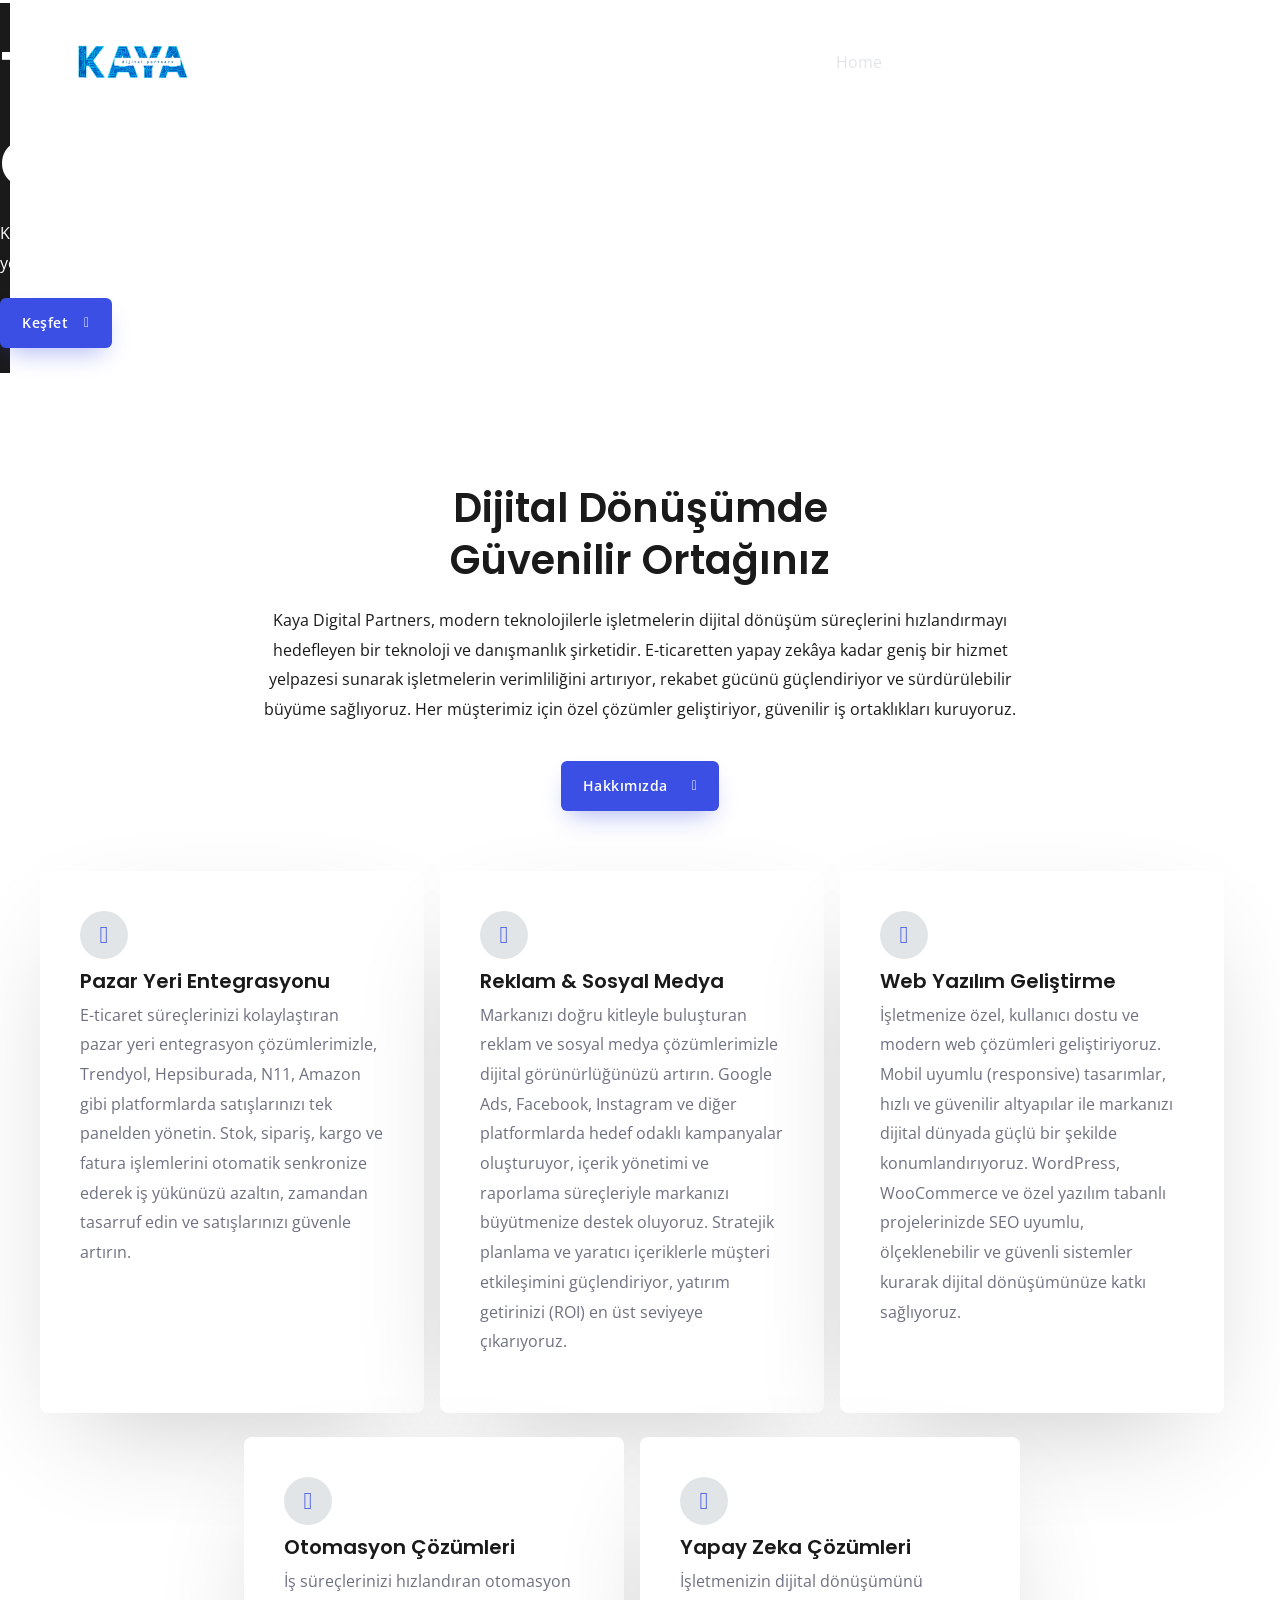
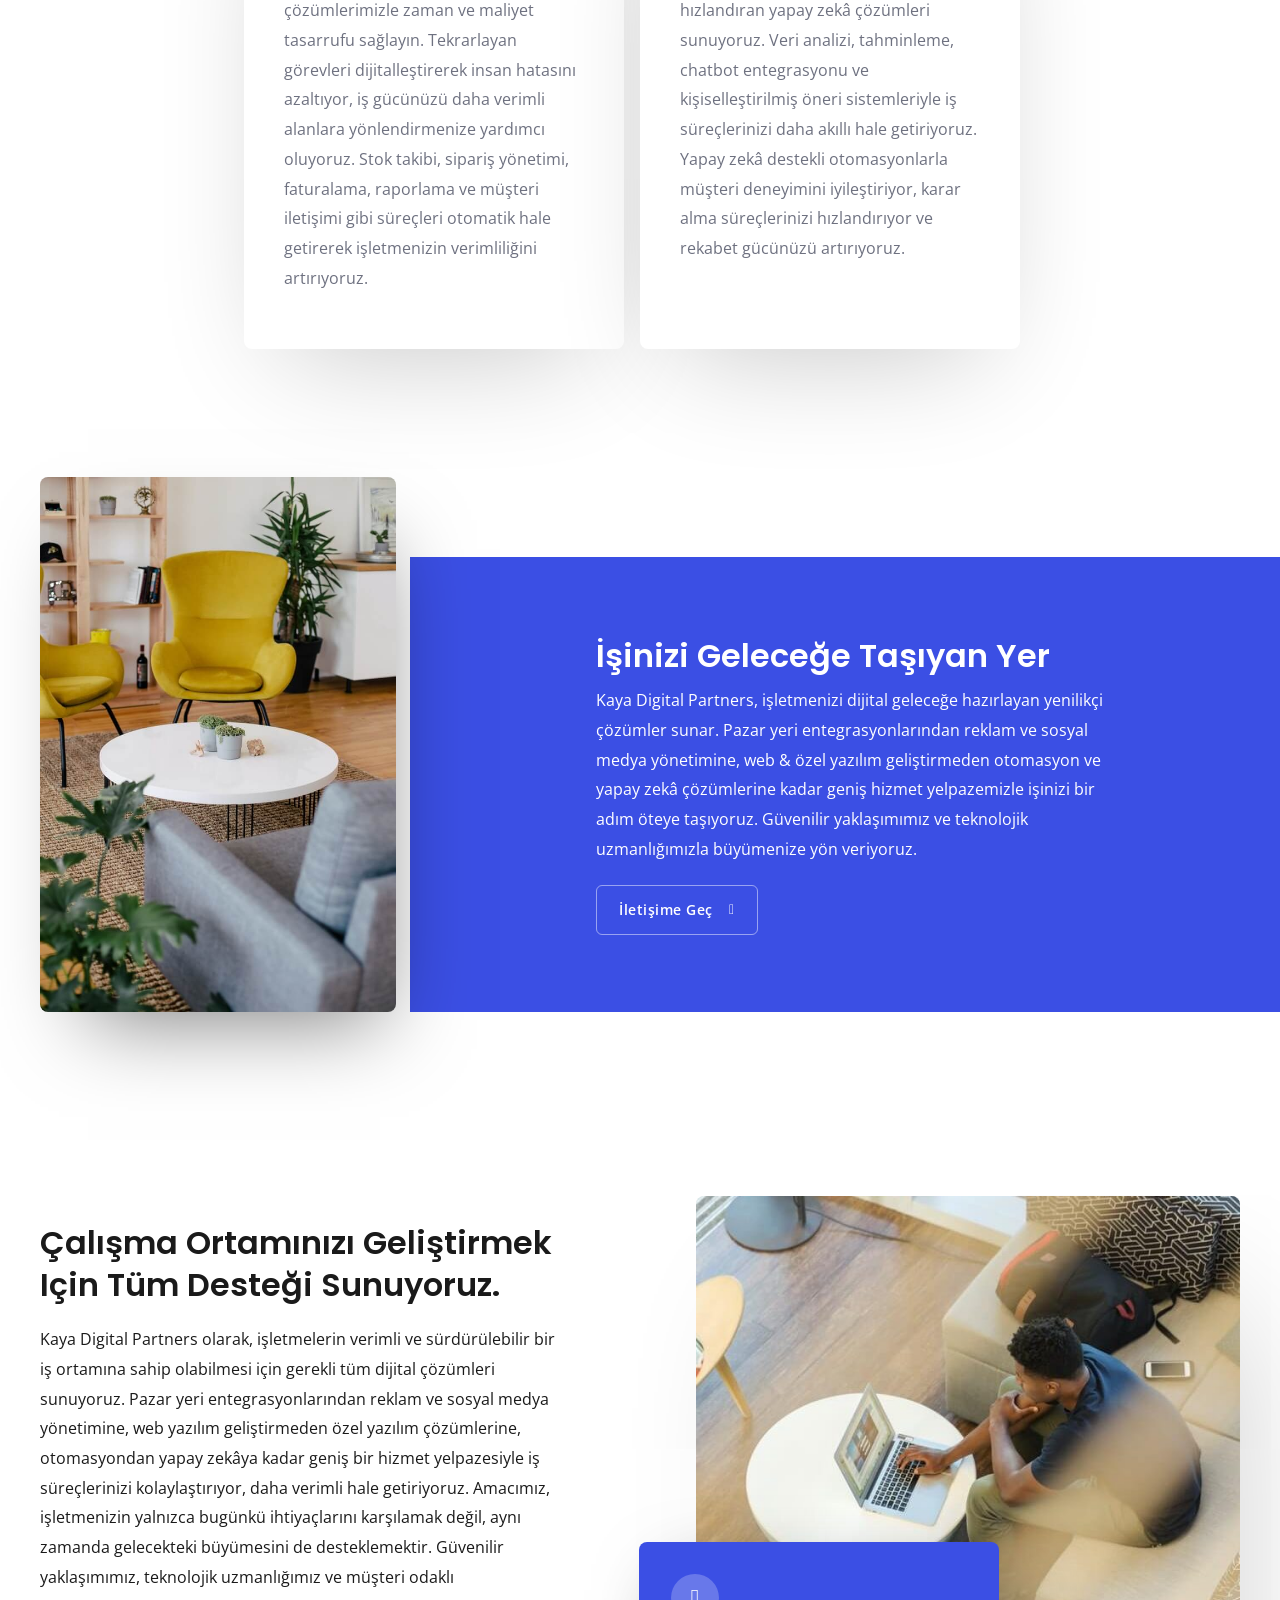
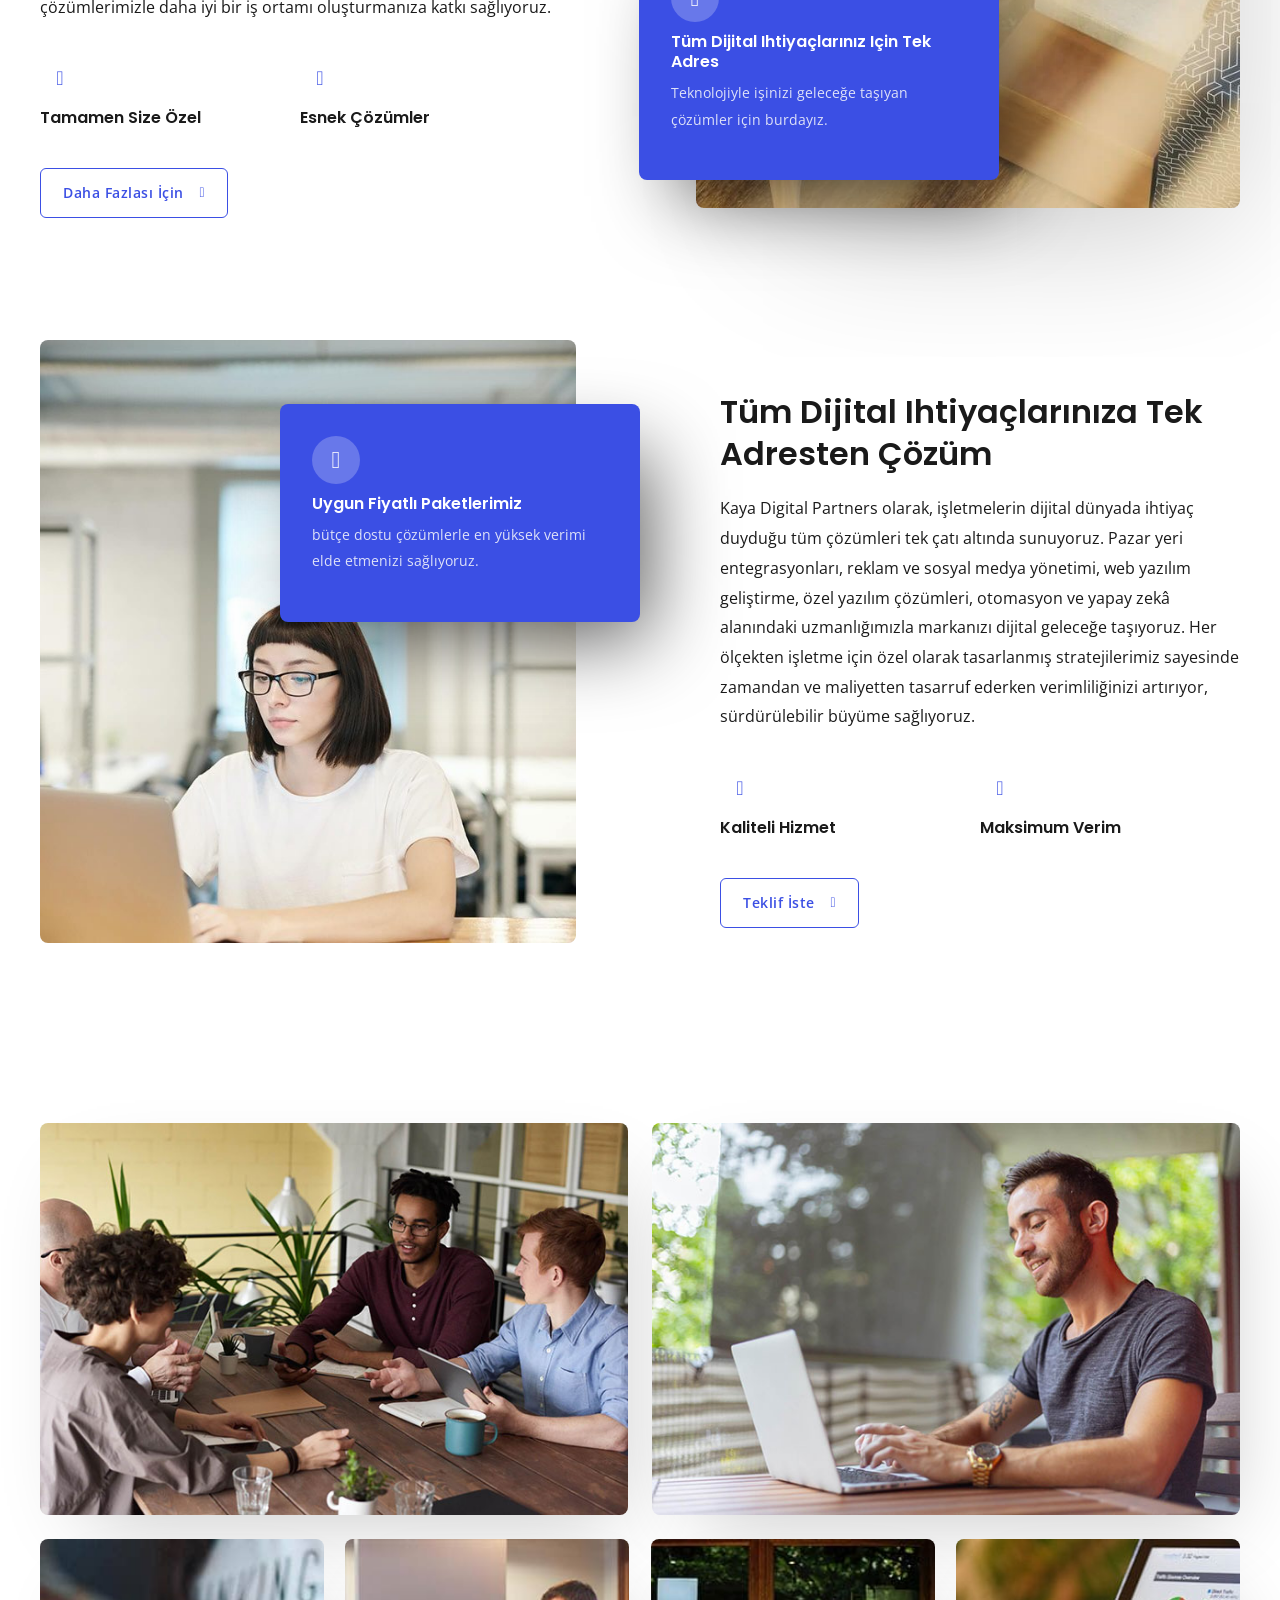
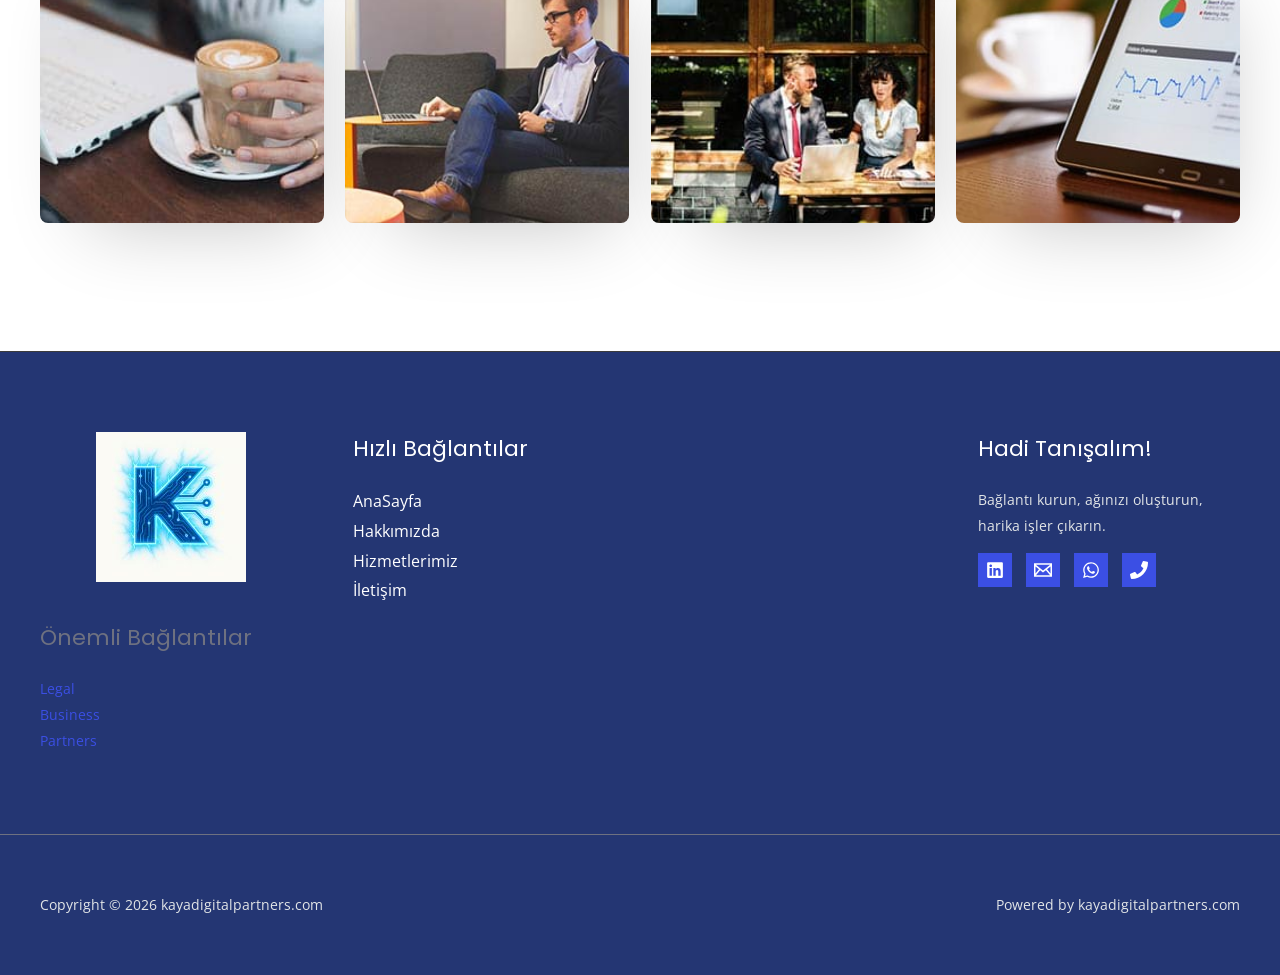
==== commit 49c62d79: "Replace absolute domain paths with relative paths in HTML pages" ====
--- a/kayadigitalpartners.com/index.html
+++ b/kayadigitalpartners.com/index.html
@@ -27,7 +27,7 @@
 <meta name="twitter:card" content="summary_large_image">
 <meta name="twitter:title" content="Home - kayadigitalpartners.com">
 <meta name="twitter:description" content="Teknolojiyle İşinizi güçlendirin Kaya Digital Partners; pazar yeri entegrasyonlarından reklam ve sosyal medya yönetimine, web &amp; özel yazılımdan otomasyon ve">
-<script type="application/ld+json" id="surerank-schema">{"@context":"https://schema.org","@graph":[{"@type":"WebSite","@id":"http://kayadigitalpartners.com/#website","name":"kayadigitalpartners.com","description":"Güvenilir dijital çözümler, Güçlü Ortaklıklar","url":"http://kayadigitalpartners.com/","potentialAction":{"@id":"http://kayadigitalpartners.com/#searchaction"},"publisher":{"@id":"http://kayadigitalpartners.com/#organization"}},{"@type":"WebPage","@id":"http://kayadigitalpartners.com#webpage","name":"Home","inLanguage":"tr_TR","url":"http://kayadigitalpartners.com","isPartOf":{"@id":"http://kayadigitalpartners.com/#website"},"publisher":{"@id":"http://kayadigitalpartners.com/#organization"}},{"@type":"Organization","@id":"http://kayadigitalpartners.com/#organization","name":"kayadigitalpartners.com","logo":"http://kayadigitalpartners.com/wp-content/uploads/2025/09/cropped-logo_guzel2-1.jpg","slogan":"Güvenilir dijital çözümler, Güçlü Ortaklıklar","url":"http://kayadigitalpartners.com/ "},{"@type":"SearchAction","@id":"http://kayadigitalpartners.com/#searchaction","target":"http://kayadigitalpartners.com/?s={search_term_string}","query-input":"required name=search_term_string"}]}</script>
+<script type="application/ld+json" id="surerank-schema">{"@context":"https://schema.org","@graph":[{"@type":"WebSite","@id":"http://kayadigitalpartners.com/#website","name":"kayadigitalpartners.com","description":"Güvenilir dijital çözümler, Güçlü Ortaklıklar","url":"http://kayadigitalpartners.com/","potentialAction":{"@id":"http://kayadigitalpartners.com/#searchaction"},"publisher":{"@id":"http://kayadigitalpartners.com/#organization"}},{"@type":"WebPage","@id":"http://kayadigitalpartners.com#webpage","name":"Home","inLanguage":"tr_TR","url":"http://kayadigitalpartners.com","isPartOf":{"@id":"http://kayadigitalpartners.com/#website"},"publisher":{"@id":"http://kayadigitalpartners.com/#organization"}},{"@type":"Organization","@id":"http://kayadigitalpartners.com/#organization","name":"kayadigitalpartners.com","logo":"wp-content/uploads/2025/09/cropped-logo_guzel2-1.jpg","slogan":"Güvenilir dijital çözümler, Güçlü Ortaklıklar","url":"http://kayadigitalpartners.com/ "},{"@type":"SearchAction","@id":"http://kayadigitalpartners.com/#searchaction","target":"http://kayadigitalpartners.com/?s={search_term_string}","query-input":"required name=search_term_string"}]}</script>
 <!-- /SureRank Meta Data -->
 <link rel="alternate" type="application/rss+xml" title="kayadigitalpartners.com &raquo; Home yorum akışı" href="home/feed/index.html" />
 <script>
@@ -83,7 +83,7 @@
 <link rel='stylesheet' id='elementor-icons-fa-regular-css' href='wp-content/plugins/elementor/assets/lib/font-awesome/css/regular.min52d5.css?ver=5.15.3' media='all' />
 <link rel='stylesheet' id='elementor-icons-fa-brands-css' href='wp-content/plugins/elementor/assets/lib/font-awesome/css/brands.min52d5.css?ver=5.15.3' media='all' />
 <!--[if IE]>
-<script src="http://kayadigitalpartners.com/wp-content/themes/astra/assets/js/minified/flexibility.min.js?ver=4.11.12" id="astra-flexibility-js"></script>
+<script src="wp-content/themes/astra/assets/js/minified/flexibility.min.js?ver=4.11.12" id="astra-flexibility-js"></script>
 <script id="astra-flexibility-js-after">
 flexibility(document.documentElement);
 </script>
@@ -123,7 +123,7 @@
 			<link rel="icon" href="wp-content/uploads/2025/09/cropped-logo_guzel2-1-32x32.jpg" sizes="32x32" />
 <link rel="icon" href="wp-content/uploads/2025/09/cropped-logo_guzel2-1-192x192.jpg" sizes="192x192" />
 <link rel="apple-touch-icon" href="wp-content/uploads/2025/09/cropped-logo_guzel2-1-180x180.jpg" />
-<meta name="msapplication-TileImage" content="http://kayadigitalpartners.com/wp-content/uploads/2025/09/cropped-logo_guzel2-1-270x270.jpg" />
+<meta name="msapplication-TileImage" content="wp-content/uploads/2025/09/cropped-logo_guzel2-1-270x270.jpg" />
 </head>
 
 <body itemtype='https://schema.org/WebPage' itemscope='itemscope' class="home wp-singular page-template-default page page-id-1183 wp-custom-logo wp-theme-astra ehf-template-astra ehf-stylesheet-astra ast-desktop ast-page-builder-template ast-no-sidebar astra-4.11.12 ast-single-post ast-replace-site-logo-transparent ast-inherit-site-logo-transparent ast-theme-transparent-header ast-hfb-header elementor-default elementor-kit-532 elementor-page elementor-page-1183">
@@ -147,7 +147,7 @@
 									<div class="ast-builder-layout-element ast-flex site-header-focus-item" data-section="title_tagline">
 							<div
 				class="site-branding ast-site-identity" itemtype="https://schema.org/Organization" itemscope="itemscope"				>
-					<span class="site-logo-img"><a href="index.html" class="custom-logo-link" rel="home" aria-current="page"><img width="180" height="60" src="wp-content/uploads/2025/09/cropped-kaya_digital_logo-1-180x60.png" class="custom-logo" alt="kaya digital logo" decoding="async" srcset="http://kayadigitalpartners.com/wp-content/uploads/2025/09/cropped-kaya_digital_logo-1-180x60.png 180w, http://kayadigitalpartners.com/wp-content/uploads/2025/09/cropped-kaya_digital_logo-1-300x100.png 300w, http://kayadigitalpartners.com/wp-content/uploads/2025/09/cropped-kaya_digital_logo-1-1024x341.png 1024w, http://kayadigitalpartners.com/wp-content/uploads/2025/09/cropped-kaya_digital_logo-1-768x256.png 768w, http://kayadigitalpartners.com/wp-content/uploads/2025/09/cropped-kaya_digital_logo-1-1536x512.png 1536w, http://kayadigitalpartners.com/wp-content/uploads/2025/09/cropped-kaya_digital_logo-1.png 1599w" sizes="(max-width: 180px) 100vw, 180px" /></a></span>				</div>
+					<span class="site-logo-img"><a href="index.html" class="custom-logo-link" rel="home" aria-current="page"><img width="180" height="60" src="wp-content/uploads/2025/09/cropped-kaya_digital_logo-1-180x60.png" class="custom-logo" alt="kaya digital logo" decoding="async" srcset="wp-content/uploads/2025/09/cropped-kaya_digital_logo-1-180x60.png 180w, wp-content/uploads/2025/09/cropped-kaya_digital_logo-1-300x100.png 300w, wp-content/uploads/2025/09/cropped-kaya_digital_logo-1-1024x341.png 1024w, wp-content/uploads/2025/09/cropped-kaya_digital_logo-1-768x256.png 768w, wp-content/uploads/2025/09/cropped-kaya_digital_logo-1-1536x512.png 1536w, wp-content/uploads/2025/09/cropped-kaya_digital_logo-1.png 1599w" sizes="(max-width: 180px) 100vw, 180px" /></a></span>				</div>
 			<!-- .site-branding -->
 					</div>
 								</div>
@@ -172,7 +172,7 @@
 										<div class="ast-builder-layout-element ast-flex site-header-focus-item" data-section="title_tagline">
 							<div
 				class="site-branding ast-site-identity" itemtype="https://schema.org/Organization" itemscope="itemscope"				>
-					<span class="site-logo-img"><a href="index.html" class="custom-logo-link" rel="home" aria-current="page"><img width="180" height="60" src="wp-content/uploads/2025/09/cropped-kaya_digital_logo-1-180x60.png" class="custom-logo" alt="kaya digital logo" decoding="async" srcset="http://kayadigitalpartners.com/wp-content/uploads/2025/09/cropped-kaya_digital_logo-1-180x60.png 180w, http://kayadigitalpartners.com/wp-content/uploads/2025/09/cropped-kaya_digital_logo-1-300x100.png 300w, http://kayadigitalpartners.com/wp-content/uploads/2025/09/cropped-kaya_digital_logo-1-1024x341.png 1024w, http://kayadigitalpartners.com/wp-content/uploads/2025/09/cropped-kaya_digital_logo-1-768x256.png 768w, http://kayadigitalpartners.com/wp-content/uploads/2025/09/cropped-kaya_digital_logo-1-1536x512.png 1536w, http://kayadigitalpartners.com/wp-content/uploads/2025/09/cropped-kaya_digital_logo-1.png 1599w" sizes="(max-width: 180px) 100vw, 180px" /></a></span>				</div>
+					<span class="site-logo-img"><a href="index.html" class="custom-logo-link" rel="home" aria-current="page"><img width="180" height="60" src="wp-content/uploads/2025/09/cropped-kaya_digital_logo-1-180x60.png" class="custom-logo" alt="kaya digital logo" decoding="async" srcset="wp-content/uploads/2025/09/cropped-kaya_digital_logo-1-180x60.png 180w, wp-content/uploads/2025/09/cropped-kaya_digital_logo-1-300x100.png 300w, wp-content/uploads/2025/09/cropped-kaya_digital_logo-1-1024x341.png 1024w, wp-content/uploads/2025/09/cropped-kaya_digital_logo-1-768x256.png 768w, wp-content/uploads/2025/09/cropped-kaya_digital_logo-1-1536x512.png 1536w, wp-content/uploads/2025/09/cropped-kaya_digital_logo-1.png 1599w" sizes="(max-width: 180px) 100vw, 180px" /></a></span>				</div>
 			<!-- .site-branding -->
 					</div>
 									</div>
@@ -422,7 +422,7 @@
 		<div class="elementor-element elementor-element-c1a6df5 e-con-full e-flex e-con e-child" data-id="c1a6df5" data-element_type="container" data-settings="{&quot;background_background&quot;:&quot;classic&quot;}">
 				<div class="elementor-element elementor-element-36d5938 elementor-widget elementor-widget-image" data-id="36d5938" data-element_type="widget" data-widget_type="image.default">
 				<div class="elementor-widget-container">
-															<img fetchpriority="high" decoding="async" width="640" height="960" src="wp-content/uploads/2020/07/furniture.jpg" class="attachment-large size-large wp-image-1089" alt="furniture" srcset="http://kayadigitalpartners.com/wp-content/uploads/2020/07/furniture.jpg 640w, http://kayadigitalpartners.com/wp-content/uploads/2020/07/furniture-200x300.jpg 200w" sizes="(max-width: 640px) 100vw, 640px" />															</div>
+															<img fetchpriority="high" decoding="async" width="640" height="960" src="wp-content/uploads/2020/07/furniture.jpg" class="attachment-large size-large wp-image-1089" alt="furniture" srcset="wp-content/uploads/2020/07/furniture.jpg 640w, wp-content/uploads/2020/07/furniture-200x300.jpg 200w" sizes="(max-width: 640px) 100vw, 640px" />															</div>
 				</div>
 				</div>
 		<div class="elementor-element elementor-element-0601c3e e-con-full e-flex e-con e-child" data-id="0601c3e" data-element_type="container" data-settings="{&quot;background_background&quot;:&quot;classic&quot;}">
@@ -673,11 +673,11 @@
 		<div class="elementor-element elementor-element-fdf337c e-con-full e-flex e-con e-child" data-id="fdf337c" data-element_type="container">
 				<div class="elementor-element elementor-element-64236ec elementor-widget__width-initial elementor-widget-mobile__width-inherit elementor-widget elementor-widget-image" data-id="64236ec" data-element_type="widget" data-widget_type="image.default">
 				<div class="elementor-widget-container">
-															<img decoding="async" width="640" height="427" src="wp-content/uploads/2020/07/gallery-1.jpg" class="attachment-large size-large wp-image-1095" alt="gallery 1" srcset="http://kayadigitalpartners.com/wp-content/uploads/2020/07/gallery-1.jpg 640w, http://kayadigitalpartners.com/wp-content/uploads/2020/07/gallery-1-300x200.jpg 300w" sizes="(max-width: 640px) 100vw, 640px" />															</div>
+															<img decoding="async" width="640" height="427" src="wp-content/uploads/2020/07/gallery-1.jpg" class="attachment-large size-large wp-image-1095" alt="gallery 1" srcset="wp-content/uploads/2020/07/gallery-1.jpg 640w, wp-content/uploads/2020/07/gallery-1-300x200.jpg 300w" sizes="(max-width: 640px) 100vw, 640px" />															</div>
 				</div>
 				<div class="elementor-element elementor-element-9a15660 elementor-widget__width-initial elementor-widget-mobile__width-inherit elementor-widget elementor-widget-image" data-id="9a15660" data-element_type="widget" data-widget_type="image.default">
 				<div class="elementor-widget-container">
-															<img loading="lazy" decoding="async" width="640" height="427" src="wp-content/uploads/2020/07/gallery-2.jpg" class="attachment-large size-large wp-image-1096" alt="gallery 2" srcset="http://kayadigitalpartners.com/wp-content/uploads/2020/07/gallery-2.jpg 640w, http://kayadigitalpartners.com/wp-content/uploads/2020/07/gallery-2-300x200.jpg 300w" sizes="(max-width: 640px) 100vw, 640px" />															</div>
+															<img loading="lazy" decoding="async" width="640" height="427" src="wp-content/uploads/2020/07/gallery-2.jpg" class="attachment-large size-large wp-image-1096" alt="gallery 2" srcset="wp-content/uploads/2020/07/gallery-2.jpg 640w, wp-content/uploads/2020/07/gallery-2-300x200.jpg 300w" sizes="(max-width: 640px) 100vw, 640px" />															</div>
 				</div>
 				<div class="elementor-element elementor-element-175dbbd elementor-widget__width-initial elementor-widget-tablet__width-initial elementor-widget-mobile__width-inherit elementor-widget elementor-widget-image" data-id="175dbbd" data-element_type="widget" data-widget_type="image.default">
 				<div class="elementor-widget-container">
@@ -724,7 +724,7 @@
 											<div class="site-footer-primary-section-1 site-footer-section site-footer-section-1">
 							<aside
 		class="footer-widget-area widget-area site-footer-focus-item footer-widget-area-inner" data-section="sidebar-widgets-footer-widget-1" aria-label="Footer Widget 1" role="region"				>
-			<section id="text-1" class="widget widget_text">			<div class="textwidget"><p><img loading="lazy" decoding="async" class="aligncenter wp-image-1499 size-thumbnail" src="wp-content/uploads/2025/09/logo_guzel2-1-150x150.jpg" alt="logo guzel2" width="150" height="150" srcset="http://kayadigitalpartners.com/wp-content/uploads/2025/09/logo_guzel2-1-150x150.jpg 150w, http://kayadigitalpartners.com/wp-content/uploads/2025/09/logo_guzel2-1-300x300.jpg 300w, http://kayadigitalpartners.com/wp-content/uploads/2025/09/logo_guzel2-1-768x768.jpg 768w, http://kayadigitalpartners.com/wp-content/uploads/2025/09/logo_guzel2-1.jpg 1024w" sizes="(max-width: 150px) 100vw, 150px" /></p>
+			<section id="text-1" class="widget widget_text">			<div class="textwidget"><p><img loading="lazy" decoding="async" class="aligncenter wp-image-1499 size-thumbnail" src="wp-content/uploads/2025/09/logo_guzel2-1-150x150.jpg" alt="logo guzel2" width="150" height="150" srcset="wp-content/uploads/2025/09/logo_guzel2-1-150x150.jpg 150w, wp-content/uploads/2025/09/logo_guzel2-1-300x300.jpg 300w, wp-content/uploads/2025/09/logo_guzel2-1-768x768.jpg 768w, wp-content/uploads/2025/09/logo_guzel2-1.jpg 1024w" sizes="(max-width: 150px) 100vw, 150px" /></p>
 </div>
 		</section><section id="nav_menu-2" class="widget widget_nav_menu"><h2 class="widget-title">Önemli Bağlantılar</h2><nav class="menu-onemli-baglantilar-container" aria-label="Önemli Bağlantılar"><ul id="menu-onemli-baglantilar" class="menu"><li id="menu-item-1168" class="menu-item menu-item-type-custom menu-item-object-custom menu-item-1168"><a href="#" class="menu-link">Legal</a></li>
 <li id="menu-item-1169" class="menu-item menu-item-type-custom menu-item-object-custom menu-item-1169"><a href="#" class="menu-link">Business</a></li>
--- a/kayadigitalpartners.com/wp-content/plugins/elementor/assets/lib/font-awesome/css/v4-shims.min20c8.css
+++ b/kayadigitalpartners.com/wp-content/plugins/elementor/assets/lib/font-awesome/css/v4-shims.min20c8.css
@@ -0,0 +1,5 @@
+�A  kayadigitalpartners.com                                                                                                                                                                                                                                                                                                                                                                                                                                                                                                                                                                                                                                                                                                                                                                                                                                                                                                                                                                                                                                                                                                                                                                                                                                                                                                                                                                                                                                                                                                                                                                                                                                                                                                                                                                                                                                                                                                                                                                                                                                                                                                         /wp-content/plugins/elementor/assets/lib/font-awesome/css/v4-shims.min.css?ver=3.32.2                                                                                                                                                                                                                                                                                                                                                                                                                                                                                                                                                                                                                                                                                                                                                                                                                                                                                                                                                                                                                                                                                                                                                                                                                                                                                                                                                                                                                                                                                                                                                                                                                                                                                                                                                                                                                                                                                                                                                                                                                                           C:/My Web Sites/kayadijital/kayadigitalpartners.com/wp-content/plugins/elementor/assets/lib/font-awesome/css/v4-shims.min20c8.css                                                                                                                                                                                                                                                                                                                                                                                                                                                                                                                                                                                                                                                                                                                                                                                                                                                                                                                                                                                                                                                                                                                                                                                                                                                                                                                                                                                                                                                                                                                                                                                                                                                                                                                                                                                                                                                                                                                                                                                               kayadigitalpartners.com                                                                                                                                                                                                                                                                                                                                                                                                                                                                                                                                                                                                                                                                                                                                                                                                                                                                                                                                                                                                                                                                                                                                                                                                                                                                                                                                                                                                                                                                                                                                                                                                                                                                                                                                                                                                                                                                                                                                                                                                                                                                                                         /                                                                                                                                                                                                                                                                                                                                                                                                                                                                                                                                                                                                                                                                                                                                                                                                                                                                                                                                                                                                                                                                                                                                                                                                                                                                                                                                                                                                                                                                                                                                                                                                                                                                                                                                                                                                                                                                                                                                                                                                                                                                                                                                                                                                                                                                                                                                                                                                                                                                                                                                                                                                                                                                                                                                                                                                                                                                                                                                                                                                                                                                                                                                                                                                                                                                                                                                                                                                                                                                                                                                                                                                                                                                                                                                                                                                                                                                                                                                                                                                                                                                                                                                                                                                                                                                   C:/My Web Sites/kayadijital/kayadigitalpartners.com/wp-content/plugins/elementor/assets/lib/font-awesome/css/v4-shims.min20c8.css.z                                                                                                                                                                                                                                                                                                                                                                                                                                                                                                                                                                                                                                                                                                                                                                                                                                                                                                                                                                                                                                                                                                                                                                                                                                                                                                                                                                                                                                                                                                                                                                                                                                                                                                                                                                                                                                                                                                                                                                                                                                                                                                                                                                                                                                                                                                                                                                                                                                                                                                                                                                                                                                                                                                                                                                                                                                                                                                                                                                                                                                                                         x       Ttpj    ����            �����������������                           h?}        Nh      OK                                                                              text/css                                                                                                                        gzip                                                             88    Nh          ����                                            Tue, 23 Sep 2025 01:29:17 GMT                                   "684e-68d1f7ed-8f8f43e11c57e7d3;gz"                                                                                                                                                                                                                                                                                                                                                                                                                                                                                                                                       x|��2s@3s`4s�*x�1s                                Ttpj                                   "                                                                                                                                                                                                                                                                                    Nh  /*!
+ * Font Awesome Free 5.15.3 by @fontawesome - https://fontawesome.com
+ * License - https://fontawesome.com/license/free (Icons: CC BY 4.0, Fonts: SIL OFL 1.1, Code: MIT License)
+ */
+.fa.fa-glass:before{content:"\f000"}.fa.fa-meetup{font-family:"Font Awesome 5 Brands";font-weight:400}.fa.fa-star-o{font-family:"Font Awesome 5 Free";font-weight:400}.fa.fa-star-o:before{content:"\f005"}.fa.fa-close:before,.fa.fa-remove:before{content:"\f00d"}.fa.fa-gear:before{content:"\f013"}.fa.fa-trash-o{font-family:"Font Awesome 5 Free";font-weight:400}.fa.fa-trash-o:before{content:"\f2ed"}.fa.fa-file-o{font-family:"Font Awesome 5 Free";font-weight:400}.fa.fa-file-o:before{content:"\f15b"}.fa.fa-clock-o{font-family:"Font Awesome 5 Free";font-weight:400}.fa.fa-clock-o:before{content:"\f017"}.fa.fa-arrow-circle-o-down{font-family:"Font Awesome 5 Free";font-weight:400}.fa.fa-arrow-circle-o-down:before{content:"\f358"}.fa.fa-arrow-circle-o-up{font-family:"Font Awesome 5 Free";font-weight:400}.fa.fa-arrow-circle-o-up:before{content:"\f35b"}.fa.fa-play-circle-o{font-family:"Font Awesome 5 Free";font-weight:400}.fa.fa-play-circle-o:before{content:"\f144"}.fa.fa-repeat:before,.fa.fa-rotate-right:before{content:"\f01e"}.fa.fa-refresh:before{content:"\f021"}.fa.fa-list-alt{font-family:"Font Awesome 5 Free";font-weight:400}.fa.fa-dedent:before{content:"\f03b"}.fa.fa-video-camera:before{content:"\f03d"}.fa.fa-picture-o{font-family:"Font Awesome 5 Free";font-weight:400}.fa.fa-picture-o:before{content:"\f03e"}.fa.fa-photo{font-family:"Font Awesome 5 Free";font-weight:400}.fa.fa-photo:before{content:"\f03e"}.fa.fa-image{font-family:"Font Awesome 5 Free";font-weight:400}.fa.fa-image:before{content:"\f03e"}.fa.fa-pencil:before{content:"\f303"}.fa.fa-map-marker:before{content:"\f3c5"}.fa.fa-pencil-square-o{font-family:"Font Awesome 5 Free";font-weight:400}.fa.fa-pencil-square-o:before{content:"\f044"}.fa.fa-share-square-o{font-family:"Font Awesome 5 Free";font-weight:400}.fa.fa-share-square-o:before{content:"\f14d"}.fa.fa-check-square-o{font-family:"Font Awesome 5 Free";font-weight:400}.fa.fa-check-square-o:before{content:"\f14a"}.fa.fa-arrows:before{content:"\f0b2"}.fa.fa-times-circle-o{font-family:"Font Awesome 5 Free";font-weight:400}.fa.fa-times-circle-o:before{content:"\f057"}.fa.fa-check-circle-o{font-family:"Font Awesome 5 Free";font-weight:400}.fa.fa-check-circle-o:before{content:"\f058"}.fa.fa-mail-forward:before{content:"\f064"}.fa.fa-expand:before{content:"\f424"}.fa.fa-compress:before{content:"\f422"}.fa.fa-eye,.fa.fa-eye-slash{font-family:"Font Awesome 5 Free";font-weight:400}.fa.fa-warning:before{content:"\f071"}.fa.fa-calendar:before{content:"\f073"}.fa.fa-arrows-v:before{content:"\f338"}.fa.fa-arrows-h:before{content:"\f337"}.fa.fa-bar-chart{font-family:"Font Awesome 5 Free";font-weight:400}.fa.fa-bar-chart:before{content:"\f080"}.fa.fa-bar-chart-o{font-family:"Font Awesome 5 Free";font-weight:400}.fa.fa-bar-chart-o:before{content:"\f080"}.fa.fa-facebook-square,.fa.fa-twitter-square{font-family:"Font Awesome 5 Brands";font-weight:400}.fa.fa-gears:before{content:"\f085"}.fa.fa-thumbs-o-up{font-family:"Font Awesome 5 Free";font-weight:400}.fa.fa-thumbs-o-up:before{content:"\f164"}.fa.fa-thumbs-o-down{font-family:"Font Awesome 5 Free";font-weight:400}.fa.fa-thumbs-o-down:before{content:"\f165"}.fa.fa-heart-o{font-family:"Font Awesome 5 Free";font-weight:400}.fa.fa-heart-o:before{content:"\f004"}.fa.fa-sign-out:before{content:"\f2f5"}.fa.fa-linkedin-square{font-family:"Font Awesome 5 Brands";font-weight:400}.fa.fa-linkedin-square:before{content:"\f08c"}.fa.fa-thumb-tack:before{content:"\f08d"}.fa.fa-external-link:before{content:"\f35d"}.fa.fa-sign-in:before{content:"\f2f6"}.fa.fa-github-square{font-family:"Font Awesome 5 Brands";font-weight:400}.fa.fa-lemon-o{font-family:"Font Awesome 5 Free";font-weight:400}.fa.fa-lemon-o:before{content:"\f094"}.fa.fa-square-o{font-family:"Font Awesome 5 Free";font-weight:400}.fa.fa-square-o:before{content:"\f0c8"}.fa.fa-bookmark-o{font-family:"Font Awesome 5 Free";font-weight:400}.fa.fa-bookmark-o:before{content:"\f02e"}.fa.fa-facebook,.fa.fa-twitter{font-family:"Font Awesome 5 Brands";font-weight:400}.fa.fa-facebook:before{content:"\f39e"}.fa.fa-facebook-f{font-family:"Font Awesome 5 Brands";font-weight:400}.fa.fa-facebook-f:before{content:"\f39e"}.fa.fa-github{font-family:"Font Awesome 5 Brands";font-weight:400}.fa.fa-credit-card{font-family:"Font Awesome 5 Free";font-weight:400}.fa.fa-feed:before{content:"\f09e"}.fa.fa-hdd-o{font-family:"Font Awesome 5 Free";font-weight:400}.fa.fa-hdd-o:before{content:"\f0a0"}.fa.fa-hand-o-right{font-family:"Font Awesome 5 Free";font-weight:400}.fa.fa-hand-o-right:before{content:"\f0a4"}.fa.fa-hand-o-left{font-family:"Font Awesome 5 Free";font-weight:400}.fa.fa-hand-o-left:before{content:"\f0a5"}.fa.fa-hand-o-up{font-family:"Font Awesome 5 Free";font-weight:400}.fa.fa-hand-o-up:before{content:"\f0a6"}.fa.fa-hand-o-down{font-family:"Font Awesome 5 Free";font-weight:400}.fa.fa-hand-o-down:before{content:"\f0a7"}.fa.fa-arrows-alt:before{content:"\f31e"}.fa.fa-group:before{content:"\f0c0"}.fa.fa-chain:before{content:"\f0c1"}.fa.fa-scissors:before{content:"\f0c4"}.fa.fa-files-o{font-family:"Font Awesome 5 Free";font-weight:400}.fa.fa-files-o:before{content:"\f0c5"}.fa.fa-floppy-o{font-family:"Font Awesome 5 Free";font-weight:400}.fa.fa-floppy-o:before{content:"\f0c7"}.fa.fa-navicon:before,.fa.fa-reorder:before{content:"\f0c9"}.fa.fa-google-plus,.fa.fa-google-plus-square,.fa.fa-pinterest,.fa.fa-pinterest-square{font-family:"Font Awesome 5 Brands";font-weight:400}.fa.fa-google-plus:before{content:"\f0d5"}.fa.fa-money{font-family:"Font Awesome 5 Free";font-weight:400}.fa.fa-money:before{content:"\f3d1"}.fa.fa-unsorted:before{content:"\f0dc"}.fa.fa-sort-desc:before{content:"\f0dd"}.fa.fa-sort-asc:before{content:"\f0de"}.fa.fa-linkedin{font-family:"Font Awesome 5 Brands";font-weight:400}.fa.fa-linkedin:before{content:"\f0e1"}.fa.fa-rotate-left:before{content:"\f0e2"}.fa.fa-legal:before{content:"\f0e3"}.fa.fa-dashboard:before,.fa.fa-tachometer:before{content:"\f3fd"}.fa.fa-comment-o{font-family:"Font Awesome 5 Free";font-weight:400}.fa.fa-comment-o:before{content:"\f075"}.fa.fa-comments-o{font-family:"Font Awesome 5 Free";font-weight:400}.fa.fa-comments-o:before{content:"\f086"}.fa.fa-flash:before{content:"\f0e7"}.fa.fa-clipboard,.fa.fa-paste{font-family:"Font Awesome 5 Free";font-weight:400}.fa.fa-paste:before{content:"\f328"}.fa.fa-lightbulb-o{font-family:"Font Awesome 5 Free";font-weight:400}.fa.fa-lightbulb-o:before{content:"\f0eb"}.fa.fa-exchange:before{content:"\f362"}.fa.fa-cloud-download:before{content:"\f381"}.fa.fa-cloud-upload:before{content:"\f382"}.fa.fa-bell-o{font-family:"Font Awesome 5 Free";font-weight:400}.fa.fa-bell-o:before{content:"\f0f3"}.fa.fa-cutlery:before{content:"\f2e7"}.fa.fa-file-text-o{font-family:"Font Awesome 5 Free";font-weight:400}.fa.fa-file-text-o:before{content:"\f15c"}.fa.fa-building-o{font-family:"Font Awesome 5 Free";font-weight:400}.fa.fa-building-o:before{content:"\f1ad"}.fa.fa-hospital-o{font-family:"Font Awesome 5 Free";font-weight:400}.fa.fa-hospital-o:before{content:"\f0f8"}.fa.fa-tablet:before{content:"\f3fa"}.fa.fa-mobile-phone:before,.fa.fa-mobile:before{content:"\f3cd"}.fa.fa-circle-o{font-family:"Font Awesome 5 Free";font-weight:400}.fa.fa-circle-o:before{content:"\f111"}.fa.fa-mail-reply:before{content:"\f3e5"}.fa.fa-github-alt{font-family:"Font Awesome 5 Brands";font-weight:400}.fa.fa-folder-o{font-family:"Font Awesome 5 Free";font-weight:400}.fa.fa-folder-o:before{content:"\f07b"}.fa.fa-folder-open-o{font-family:"Font Awesome 5 Free";font-weight:400}.fa.fa-folder-open-o:before{content:"\f07c"}.fa.fa-smile-o{font-family:"Font Awesome 5 Free";font-weight:400}.fa.fa-smile-o:before{content:"\f118"}.fa.fa-frown-o{font-family:"Font Awesome 5 Free";font-weight:400}.fa.fa-frown-o:before{content:"\f119"}.fa.fa-meh-o{font-family:"Font Awesome 5 Free";font-weight:400}.fa.fa-meh-o:before{content:"\f11a"}.fa.fa-keyboard-o{font-family:"Font Awesome 5 Free";font-weight:400}.fa.fa-keyboard-o:before{content:"\f11c"}.fa.fa-flag-o{font-family:"Font Awesome 5 Free";font-weight:400}.fa.fa-flag-o:before{content:"\f024"}.fa.fa-mail-reply-all:before{content:"\f122"}.fa.fa-star-half-o{font-family:"Font Awesome 5 Free";font-weight:400}.fa.fa-star-half-o:before{content:"\f089"}.fa.fa-star-half-empty{font-family:"Font Awesome 5 Free";font-weight:400}.fa.fa-star-half-empty:before{content:"\f089"}.fa.fa-star-half-full{font-family:"Font Awesome 5 Free";font-weight:400}.fa.fa-star-half-full:before{content:"\f089"}.fa.fa-code-fork:before{content:"\f126"}.fa.fa-chain-broken:before{content:"\f127"}.fa.fa-shield:before{content:"\f3ed"}.fa.fa-calendar-o{font-family:"Font Awesome 5 Free";font-weight:400}.fa.fa-calendar-o:before{content:"\f133"}.fa.fa-css3,.fa.fa-html5,.fa.fa-maxcdn{font-family:"Font Awesome 5 Brands";font-weight:400}.fa.fa-ticket:before{content:"\f3ff"}.fa.fa-minus-square-o{font-family:"Font Awesome 5 Free";font-weight:400}.fa.fa-minus-square-o:before{content:"\f146"}.fa.fa-level-up:before{content:"\f3bf"}.fa.fa-level-down:before{content:"\f3be"}.fa.fa-pencil-square:before{content:"\f14b"}.fa.fa-external-link-square:before{content:"\f360"}.fa.fa-compass{font-family:"Font Awesome 5 Free";font-weight:400}.fa.fa-caret-square-o-down{font-family:"Font Awesome 5 Free";font-weight:400}.fa.fa-caret-square-o-down:before{content:"\f150"}.fa.fa-toggle-down{font-family:"Font Awesome 5 Free";font-weight:400}.fa.fa-toggle-down:before{content:"\f150"}.fa.fa-caret-square-o-up{font-family:"Font Awesome 5 Free";font-weight:400}.fa.fa-caret-square-o-up:before{content:"\f151"}.fa.fa-toggle-up{font-family:"Font Awesome 5 Free";font-weight:400}.fa.fa-toggle-up:before{content:"\f151"}.fa.fa-caret-square-o-right{font-family:"Font Awesome 5 Free";font-weight:400}.fa.fa-caret-square-o-right:before{content:"\f152"}.fa.fa-toggle-right{font-family:"Font Awesome 5 Free";font-weight:400}.fa.fa-toggle-right:before{content:"\f152"}.fa.fa-eur:before,.fa.fa-euro:before{content:"\f153"}.fa.fa-gbp:before{content:"\f154"}.fa.fa-dollar:before,.fa.fa-usd:before{content:"\f155"}.fa.fa-inr:before,.fa.fa-rupee:before{content:"\f156"}.fa.fa-cny:before,.fa.fa-jpy:before,.fa.fa-rmb:before,.fa.fa-yen:before{content:"\f157"}.fa.fa-rouble:before,.fa.fa-rub:before,.fa.fa-ruble:before{content:"\f158"}.fa.fa-krw:before,.fa.fa-won:before{content:"\f159"}.fa.fa-bitcoin,.fa.fa-btc{font-family:"Font Awesome 5 Brands";font-weight:400}.fa.fa-bitcoin:before{content:"\f15a"}.fa.fa-file-text:before{content:"\f15c"}.fa.fa-sort-alpha-asc:before{content:"\f15d"}.fa.fa-sort-alpha-desc:before{content:"\f881"}.fa.fa-sort-amount-asc:before{content:"\f160"}.fa.fa-sort-amount-desc:before{content:"\f884"}.fa.fa-sort-numeric-asc:before{content:"\f162"}.fa.fa-sort-numeric-desc:before{content:"\f886"}.fa.fa-xing,.fa.fa-xing-square,.fa.fa-youtube,.fa.fa-youtube-play,.fa.fa-youtube-square{font-family:"Font Awesome 5 Brands";font-weight:400}.fa.fa-youtube-play:before{content:"\f167"}.fa.fa-adn,.fa.fa-bitbucket,.fa.fa-bitbucket-square,.fa.fa-dropbox,.fa.fa-flickr,.fa.fa-instagram,.fa.fa-stack-overflow{font-family:"Font Awesome 5 Brands";font-weight:400}.fa.fa-bitbucket-square:before{content:"\f171"}.fa.fa-tumblr,.fa.fa-tumblr-square{font-family:"Font Awesome 5 Brands";font-weight:400}.fa.fa-long-arrow-down:before{content:"\f309"}.fa.fa-long-arrow-up:before{content:"\f30c"}.fa.fa-long-arrow-left:before{content:"\f30a"}.fa.fa-long-arrow-right:before{content:"\f30b"}.fa.fa-android,.fa.fa-apple,.fa.fa-dribbble,.fa.fa-foursquare,.fa.fa-gittip,.fa.fa-gratipay,.fa.fa-linux,.fa.fa-skype,.fa.fa-trello,.fa.fa-windows{font-family:"Font Awesome 5 Brands";font-weight:400}.fa.fa-gittip:before{content:"\f184"}.fa.fa-sun-o{font-family:"Font Awesome 5 Free";font-weight:400}.fa.fa-sun-o:before{content:"\f185"}.fa.fa-moon-o{font-family:"Font Awesome 5 Free";font-weight:400}.fa.fa-moon-o:before{content:"\f186"}.fa.fa-pagelines,.fa.fa-renren,.fa.fa-stack-exchange,.fa.fa-vk,.fa.fa-weibo{font-family:"Font Awesome 5 Brands";font-weight:400}.fa.fa-arrow-circle-o-right{font-family:"Font Awesome 5 Free";font-weight:400}.fa.fa-arrow-circle-o-right:before{content:"\f35a"}.fa.fa-arrow-circle-o-left{font-family:"Font Awesome 5 Free";font-weight:400}.fa.fa-arrow-circle-o-left:before{content:"\f359"}.fa.fa-caret-square-o-left{font-family:"Font Awesome 5 Free";font-weight:400}.fa.fa-caret-square-o-left:before{content:"\f191"}.fa.fa-toggle-left{font-family:"Font Awesome 5 Free";font-weight:400}.fa.fa-toggle-left:before{content:"\f191"}.fa.fa-dot-circle-o{font-family:"Font Awesome 5 Free";font-weight:400}.fa.fa-dot-circle-o:before{content:"\f192"}.fa.fa-vimeo-square{font-family:"Font Awesome 5 Brands";font-weight:400}.fa.fa-try:before,.fa.fa-turkish-lira:before{content:"\f195"}.fa.fa-plus-square-o{font-family:"Font Awesome 5 Free";font-weight:400}.fa.fa-plus-square-o:before{content:"\f0fe"}.fa.fa-openid,.fa.fa-slack,.fa.fa-wordpress{font-family:"Font Awesome 5 Brands";font-weight:400}.fa.fa-bank:before,.fa.fa-institution:before{content:"\f19c"}.fa.fa-mortar-board:before{content:"\f19d"}.fa.fa-delicious,.fa.fa-digg,.fa.fa-drupal,.fa.fa-google,.fa.fa-joomla,.fa.fa-pied-piper-alt,.fa.fa-pied-piper-pp,.fa.fa-reddit,.fa.fa-reddit-square,.fa.fa-stumbleupon,.fa.fa-stumbleupon-circle,.fa.fa-yahoo{font-family:"Font Awesome 5 Brands";font-weight:400}.fa.fa-spoon:before{content:"\f2e5"}.fa.fa-behance,.fa.fa-behance-square,.fa.fa-steam,.fa.fa-steam-square{font-family:"Font Awesome 5 Brands";font-weight:400}.fa.fa-automobile:before{content:"\f1b9"}.fa.fa-envelope-o{font-family:"Font Awesome 5 Free";font-weight:400}.fa.fa-envelope-o:before{content:"\f0e0"}.fa.fa-deviantart,.fa.fa-soundcloud,.fa.fa-spotify{font-family:"Font Awesome 5 Brands";font-weight:400}.fa.fa-file-pdf-o{font-family:"Font Awesome 5 Free";font-weight:400}.fa.fa-file-pdf-o:before{content:"\f1c1"}.fa.fa-file-word-o{font-family:"Font Awesome 5 Free";font-weight:400}.fa.fa-file-word-o:before{content:"\f1c2"}.fa.fa-file-excel-o{font-family:"Font Awesome 5 Free";font-weight:400}.fa.fa-file-excel-o:before{content:"\f1c3"}.fa.fa-file-powerpoint-o{font-family:"Font Awesome 5 Free";font-weight:400}.fa.fa-file-powerpoint-o:before{content:"\f1c4"}.fa.fa-file-image-o{font-family:"Font Awesome 5 Free";font-weight:400}.fa.fa-file-image-o:before{content:"\f1c5"}.fa.fa-file-photo-o{font-family:"Font Awesome 5 Free";font-weight:400}.fa.fa-file-photo-o:before{content:"\f1c5"}.fa.fa-file-picture-o{font-family:"Font Awesome 5 Free";font-weight:400}.fa.fa-file-picture-o:before{content:"\f1c5"}.fa.fa-file-archive-o{font-family:"Font Awesome 5 Free";font-weight:400}.fa.fa-file-archive-o:before{content:"\f1c6"}.fa.fa-file-zip-o{font-family:"Font Awesome 5 Free";font-weight:400}.fa.fa-file-zip-o:before{content:"\f1c6"}.fa.fa-file-audio-o{font-family:"Font Awesome 5 Free";font-weight:400}.fa.fa-file-audio-o:before{content:"\f1c7"}.fa.fa-file-sound-o{font-family:"Font Awesome 5 Free";font-weight:400}.fa.fa-file-sound-o:before{content:"\f1c7"}.fa.fa-file-video-o{font-family:"Font Awesome 5 Free";font-weight:400}.fa.fa-file-video-o:before{content:"\f1c8"}.fa.fa-file-movie-o{font-family:"Font Awesome 5 Free";font-weight:400}.fa.fa-file-movie-o:before{content:"\f1c8"}.fa.fa-file-code-o{font-family:"Font Awesome 5 Free";font-weight:400}.fa.fa-file-code-o:before{content:"\f1c9"}.fa.fa-codepen,.fa.fa-jsfiddle,.fa.fa-vine{font-family:"Font Awesome 5 Brands";font-weight:400}.fa.fa-life-bouy,.fa.fa-life-ring{font-family:"Font Awesome 5 Free";font-weight:400}.fa.fa-life-bouy:before{content:"\f1cd"}.fa.fa-life-buoy{font-family:"Font Awesome 5 Free";font-weight:400}.fa.fa-life-buoy:before{content:"\f1cd"}.fa.fa-life-saver{font-family:"Font Awesome 5 Free";font-weight:400}.fa.fa-life-saver:before{content:"\f1cd"}.fa.fa-support{font-family:"Font Awesome 5 Free";font-weight:400}.fa.fa-support:before{content:"\f1cd"}.fa.fa-circle-o-notch:before{content:"\f1ce"}.fa.fa-ra,.fa.fa-rebel{font-family:"Font Awesome 5 Brands";font-weight:400}.fa.fa-ra:before{content:"\f1d0"}.fa.fa-resistance{font-family:"Font Awesome 5 Brands";font-weight:400}.fa.fa-resistance:before{content:"\f1d0"}.fa.fa-empire,.fa.fa-ge{font-family:"Font Awesome 5 Brands";font-weight:400}.fa.fa-ge:before{content:"\f1d1"}.fa.fa-git,.fa.fa-git-square,.fa.fa-hacker-news,.fa.fa-y-combinator-square{font-family:"Font Awesome 5 Brands";font-weight:400}.fa.fa-y-combinator-square:before{content:"\f1d4"}.fa.fa-yc-square{font-family:"Font Awesome 5 Brands";font-weight:400}.fa.fa-yc-square:before{content:"\f1d4"}.fa.fa-qq,.fa.fa-tencent-weibo,.fa.fa-wechat,.fa.fa-weixin{font-family:"Font Awesome 5 Brands";font-weight:400}.fa.fa-wechat:before{content:"\f1d7"}.fa.fa-send:before{content:"\f1d8"}.fa.fa-paper-plane-o{font-family:"Font Awesome 5 Free";font-weight:400}.fa.fa-paper-plane-o:before{content:"\f1d8"}.fa.fa-send-o{font-family:"Font Awesome 5 Free";font-weight:400}.fa.fa-send-o:before{content:"\f1d8"}.fa.fa-circle-thin{font-family:"Font Awesome 5 Free";font-weight:400}.fa.fa-circle-thin:before{content:"\f111"}.fa.fa-header:before{content:"\f1dc"}.fa.fa-sliders:before{content:"\f1de"}.fa.fa-futbol-o{font-family:"Font Awesome 5 Free";font-weight:400}.fa.fa-futbol-o:before{content:"\f1e3"}.fa.fa-soccer-ball-o{font-family:"Font Awesome 5 Free";font-weight:400}.fa.fa-soccer-ball-o:before{content:"\f1e3"}.fa.fa-slideshare,.fa.fa-twitch,.fa.fa-yelp{font-family:"Font Awesome 5 Brands";font-weight:400}.fa.fa-newspaper-o{font-family:"Font Awesome 5 Free";font-weight:400}.fa.fa-newspaper-o:before{content:"\f1ea"}.fa.fa-cc-amex,.fa.fa-cc-discover,.fa.fa-cc-mastercard,.fa.fa-cc-paypal,.fa.fa-cc-stripe,.fa.fa-cc-visa,.fa.fa-google-wallet,.fa.fa-paypal{font-family:"Font Awesome 5 Brands";font-weight:400}.fa.fa-bell-slash-o{font-family:"Font Awesome 5 Free";font-weight:400}.fa.fa-bell-slash-o:before{content:"\f1f6"}.fa.fa-trash:before{content:"\f2ed"}.fa.fa-copyright{font-family:"Font Awesome 5 Free";font-weight:400}.fa.fa-eyedropper:before{content:"\f1fb"}.fa.fa-area-chart:before{content:"\f1fe"}.fa.fa-pie-chart:before{content:"\f200"}.fa.fa-line-chart:before{content:"\f201"}.fa.fa-angellist,.fa.fa-ioxhost,.fa.fa-lastfm,.fa.fa-lastfm-square{font-family:"Font Awesome 5 Brands";font-weight:400}.fa.fa-cc{font-family:"Font Awesome 5 Free";font-weight:400}.fa.fa-cc:before{content:"\f20a"}.fa.fa-ils:before,.fa.fa-shekel:before,.fa.fa-sheqel:before{content:"\f20b"}.fa.fa-meanpath{font-family:"Font Awesome 5 Brands";font-weight:400}.fa.fa-meanpath:before{content:"\f2b4"}.fa.fa-buysellads,.fa.fa-connectdevelop,.fa.fa-dashcube,.fa.fa-forumbee,.fa.fa-leanpub,.fa.fa-sellsy,.fa.fa-shirtsinbulk,.fa.fa-simplybuilt,.fa.fa-skyatlas{font-family:"Font Awesome 5 Brands";font-weight:400}.fa.fa-diamond{font-family:"Font Awesome 5 Free";font-weight:400}.fa.fa-diamond:before{content:"\f3a5"}.fa.fa-intersex:before{content:"\f224"}.fa.fa-facebook-official{font-family:"Font Awesome 5 Brands";font-weight:400}.fa.fa-facebook-official:before{content:"\f09a"}.fa.fa-pinterest-p,.fa.fa-whatsapp{font-family:"Font Awesome 5 Brands";font-weight:400}.fa.fa-hotel:before{content:"\f236"}.fa.fa-medium,.fa.fa-viacoin,.fa.fa-y-combinator,.fa.fa-yc{font-family:"Font Awesome 5 Brands";font-weight:400}.fa.fa-yc:before{content:"\f23b"}.fa.fa-expeditedssl,.fa.fa-opencart,.fa.fa-optin-monster{font-family:"Font Awesome 5 Brands";font-weight:400}.fa.fa-battery-4:before,.fa.fa-battery:before{content:"\f240"}.fa.fa-battery-3:before{content:"\f241"}.fa.fa-battery-2:before{content:"\f242"}.fa.fa-battery-1:before{content:"\f243"}.fa.fa-battery-0:before{content:"\f244"}.fa.fa-object-group,.fa.fa-object-ungroup,.fa.fa-sticky-note-o{font-family:"Font Awesome 5 Free";font-weight:400}.fa.fa-sticky-note-o:before{content:"\f249"}.fa.fa-cc-diners-club,.fa.fa-cc-jcb{font-family:"Font Awesome 5 Brands";font-weight:400}.fa.fa-clone,.fa.fa-hourglass-o{font-family:"Font Awesome 5 Free";font-weight:400}.fa.fa-hourglass-o:before{content:"\f254"}.fa.fa-hourglass-1:before{content:"\f251"}.fa.fa-hourglass-2:before{content:"\f252"}.fa.fa-hourglass-3:before{content:"\f253"}.fa.fa-hand-rock-o{font-family:"Font Awesome 5 Free";font-weight:400}.fa.fa-hand-rock-o:before{content:"\f255"}.fa.fa-hand-grab-o{font-family:"Font Awesome 5 Free";font-weight:400}.fa.fa-hand-grab-o:before{content:"\f255"}.fa.fa-hand-paper-o{font-family:"Font Awesome 5 Free";font-weight:400}.fa.fa-hand-paper-o:before{content:"\f256"}.fa.fa-hand-stop-o{font-family:"Font Awesome 5 Free";font-weight:400}.fa.fa-hand-stop-o:before{content:"\f256"}.fa.fa-hand-scissors-o{font-family:"Font Awesome 5 Free";font-weight:400}.fa.fa-hand-scissors-o:before{content:"\f257"}.fa.fa-hand-lizard-o{font-family:"Font Awesome 5 Free";font-weight:400}.fa.fa-hand-lizard-o:before{content:"\f258"}.fa.fa-hand-spock-o{font-family:"Font Awesome 5 Free";font-weight:400}.fa.fa-hand-spock-o:before{content:"\f259"}.fa.fa-hand-pointer-o{font-family:"Font Awesome 5 Free";font-weight:400}.fa.fa-hand-pointer-o:before{content:"\f25a"}.fa.fa-hand-peace-o{font-family:"Font Awesome 5 Free";font-weight:400}.fa.fa-hand-peace-o:before{content:"\f25b"}.fa.fa-registered{font-family:"Font Awesome 5 Free";font-weight:400}.fa.fa-chrome,.fa.fa-creative-commons,.fa.fa-firefox,.fa.fa-get-pocket,.fa.fa-gg,.fa.fa-gg-circle,.fa.fa-internet-explorer,.fa.fa-odnoklassniki,.fa.fa-odnoklassniki-square,.fa.fa-opera,.fa.fa-safari,.fa.fa-tripadvisor,.fa.fa-wikipedia-w{font-family:"Font Awesome 5 Brands";font-weight:400}.fa.fa-television:before{content:"\f26c"}.fa.fa-500px,.fa.fa-amazon,.fa.fa-contao{font-family:"Font Awesome 5 Brands";font-weight:400}.fa.fa-calendar-plus-o{font-family:"Font Awesome 5 Free";font-weight:400}.fa.fa-calendar-plus-o:before{content:"\f271"}.fa.fa-calendar-minus-o{font-family:"Font Awesome 5 Free";font-weight:400}.fa.fa-calendar-minus-o:before{content:"\f272"}.fa.fa-calendar-times-o{font-family:"Font Awesome 5 Free";font-weight:400}.fa.fa-calendar-times-o:before{content:"\f273"}.fa.fa-calendar-check-o{font-family:"Font Awesome 5 Free";font-weight:400}.fa.fa-calendar-check-o:before{content:"\f274"}.fa.fa-map-o{font-family:"Font Awesome 5 Free";font-weight:400}.fa.fa-map-o:before{content:"\f279"}.fa.fa-commenting:before{content:"\f4ad"}.fa.fa-commenting-o{font-family:"Font Awesome 5 Free";font-weight:400}.fa.fa-commenting-o:before{content:"\f4ad"}.fa.fa-houzz,.fa.fa-vimeo{font-family:"Font Awesome 5 Brands";font-weight:400}.fa.fa-vimeo:before{content:"\f27d"}.fa.fa-black-tie,.fa.fa-edge,.fa.fa-fonticons,.fa.fa-reddit-alien{font-family:"Font Awesome 5 Brands";font-weight:400}.fa.fa-credit-card-alt:before{content:"\f09d"}.fa.fa-codiepie,.fa.fa-fort-awesome,.fa.fa-mixcloud,.fa.fa-modx,.fa.fa-product-hunt,.fa.fa-scribd,.fa.fa-usb{font-family:"Font Awesome 5 Brands";font-weight:400}.fa.fa-pause-circle-o{font-family:"Font Awesome 5 Free";font-weight:400}.fa.fa-pause-circle-o:before{content:"\f28b"}.fa.fa-stop-circle-o{font-family:"Font Awesome 5 Free";font-weight:400}.fa.fa-stop-circle-o:before{content:"\f28d"}.fa.fa-bluetooth,.fa.fa-bluetooth-b,.fa.fa-envira,.fa.fa-gitlab,.fa.fa-wheelchair-alt,.fa.fa-wpbeginner,.fa.fa-wpforms{font-family:"Font Awesome 5 Brands";font-weight:400}.fa.fa-wheelchair-alt:before{content:"\f368"}.fa.fa-question-circle-o{font-family:"Font Awesome 5 Free";font-weight:400}.fa.fa-question-circle-o:before{content:"\f059"}.fa.fa-volume-control-phone:before{content:"\f2a0"}.fa.fa-asl-interpreting:before{content:"\f2a3"}.fa.fa-deafness:before,.fa.fa-hard-of-hearing:before{content:"\f2a4"}.fa.fa-glide,.fa.fa-glide-g{font-family:"Font Awesome 5 Brands";font-weight:400}.fa.fa-signing:before{content:"\f2a7"}.fa.fa-first-order,.fa.fa-google-plus-official,.fa.fa-pied-piper,.fa.fa-snapchat,.fa.fa-snapchat-ghost,.fa.fa-snapchat-square,.fa.fa-themeisle,.fa.fa-viadeo,.fa.fa-viadeo-square,.fa.fa-yoast{font-family:"Font Awesome 5 Brands";font-weight:400}.fa.fa-google-plus-official:before{content:"\f2b3"}.fa.fa-google-plus-circle{font-family:"Font Awesome 5 Brands";font-weight:400}.fa.fa-google-plus-circle:before{content:"\f2b3"}.fa.fa-fa,.fa.fa-font-awesome{font-family:"Font Awesome 5 Brands";font-weight:400}.fa.fa-fa:before{content:"\f2b4"}.fa.fa-handshake-o{font-family:"Font Awesome 5 Free";font-weight:400}.fa.fa-handshake-o:before{content:"\f2b5"}.fa.fa-envelope-open-o{font-family:"Font Awesome 5 Free";font-weight:400}.fa.fa-envelope-open-o:before{content:"\f2b6"}.fa.fa-linode{font-family:"Font Awesome 5 Brands";font-weight:400}.fa.fa-address-book-o{font-family:"Font Awesome 5 Free";font-weight:400}.fa.fa-address-book-o:before{content:"\f2b9"}.fa.fa-vcard:before{content:"\f2bb"}.fa.fa-address-card-o{font-family:"Font Awesome 5 Free";font-weight:400}.fa.fa-address-card-o:before{content:"\f2bb"}.fa.fa-vcard-o{font-family:"Font Awesome 5 Free";font-weight:400}.fa.fa-vcard-o:before{content:"\f2bb"}.fa.fa-user-circle-o{font-family:"Font Awesome 5 Free";font-weight:400}.fa.fa-user-circle-o:before{content:"\f2bd"}.fa.fa-user-o{font-family:"Font Awesome 5 Free";font-weight:400}.fa.fa-user-o:before{content:"\f007"}.fa.fa-id-badge{font-family:"Font Awesome 5 Free";font-weight:400}.fa.fa-drivers-license:before{content:"\f2c2"}.fa.fa-id-card-o{font-family:"Font Awesome 5 Free";font-weight:400}.fa.fa-id-card-o:before{content:"\f2c2"}.fa.fa-drivers-license-o{font-family:"Font Awesome 5 Free";font-weight:400}.fa.fa-drivers-license-o:before{content:"\f2c2"}.fa.fa-free-code-camp,.fa.fa-quora,.fa.fa-telegram{font-family:"Font Awesome 5 Brands";font-weight:400}.fa.fa-thermometer-4:before,.fa.fa-thermometer:before{content:"\f2c7"}.fa.fa-thermometer-3:before{content:"\f2c8"}.fa.fa-thermometer-2:before{content:"\f2c9"}.fa.fa-thermometer-1:before{content:"\f2ca"}.fa.fa-thermometer-0:before{content:"\f2cb"}.fa.fa-bathtub:before,.fa.fa-s15:before{content:"\f2cd"}.fa.fa-window-maximize,.fa.fa-window-restore{font-family:"Font Awesome 5 Free";font-weight:400}.fa.fa-times-rectangle:before{content:"\f410"}.fa.fa-window-close-o{font-family:"Font Awesome 5 Free";font-weight:400}.fa.fa-window-close-o:before{content:"\f410"}.fa.fa-times-rectangle-o{font-family:"Font Awesome 5 Free";font-weight:400}.fa.fa-times-rectangle-o:before{content:"\f410"}.fa.fa-bandcamp,.fa.fa-eercast,.fa.fa-etsy,.fa.fa-grav,.fa.fa-imdb,.fa.fa-ravelry{font-family:"Font Awesome 5 Brands";font-weight:400}.fa.fa-eercast:before{content:"\f2da"}.fa.fa-snowflake-o{font-family:"Font Awesome 5 Free";font-weight:400}.fa.fa-snowflake-o:before{content:"\f2dc"}.fa.fa-superpowers,.fa.fa-wpexplorer{font-family:"Font Awesome 5 Brands";font-weight:400}.fa.fa-cab:before{content:"\f1ba"}    
--- a/kayadigitalpartners.com/wp-content/plugins/elementor/assets/css/widget-heading.min20c8.css
+++ b/kayadigitalpartners.com/wp-content/plugins/elementor/assets/css/widget-heading.min20c8.css
@@ -0,0 +1,2 @@
+�A  kayadigitalpartners.com                                                                                                                                                                                                                                                                                                                                                                                                                                                                                                                                                                                                                                                                                                                                                                                                                                                                                                                                                                                                                                                                                                                                                                                                                                                                                                                                                                                                                                                                                                                                                                                                                                                                                                                                                                                                                                                                                                                                                                                                                                                                                                         /wp-content/plugins/elementor/assets/css/widget-heading.min.css?ver=3.32.2                                                                                                                                                                                                                                                                                                                                                                                                                                                                                                                                                                                                                                                                                                                                                                                                                                                                                                                                                                                                                                                                                                                                                                                                                                                                                                                                                                                                                                                                                                                                                                                                                                                                                                                                                                                                                                                                                                                                                                                                                                                      C:/My Web Sites/kayadijital/kayadigitalpartners.com/wp-content/plugins/elementor/assets/css/widget-heading.min20c8.css                                                                                                                                                                                                                                                                                                                                                                                                                                                                                                                                                                                                                                                                                                                                                                                                                                                                                                                                                                                                                                                                                                                                                                                                                                                                                                                                                                                                                                                                                                                                                                                                                                                                                                                                                                                                                                                                                                                                                                                                          kayadigitalpartners.com                                                                                                                                                                                                                                                                                                                                                                                                                                                                                                                                                                                                                                                                                                                                                                                                                                                                                                                                                                                                                                                                                                                                                                                                                                                                                                                                                                                                                                                                                                                                                                                                                                                                                                                                                                                                                                                                                                                                                                                                                                                                                                         /                                                                                                                                                                                                                                                                                                                                                                                                                                                                                                                                                                                                                                                                                                                                                                                                                                                                                                                                                                                                                                                                                                                                                                                                                                                                                                                                                                                                                                                                                                                                                                                                                                                                                                                                                                                                                                                                                                                                                                                                                                                                                                                                                                                                                                                                                                                                                                                                                                                                                                                                                                                                                                                                                                                                                                                                                                                                                                                                                                                                                                                                                                                                                                                                                                                                                                                                                                                                                                                                                                                                                                                                                                                                                                                                                                                                                                                                                                                                                                                                                                                                                                                                                                                                                                                                   C:/My Web Sites/kayadijital/kayadigitalpartners.com/wp-content/plugins/elementor/assets/css/widget-heading.min20c8.css.z                                                                                                                                                                                                                                                                                                                                                                                                                                                                                                                                                                                                                                                                                                                                                                                                                                                                                                                                                                                                                                                                                                                                                                                                                                                                                                                                                                                                                                                                                                                                                                                                                                                                                                                                                                                                                                                                                                                                                                                                                                                                                                                                                                                                                                                                                                                                                                                                                                                                                                                                                                                                                                                                                                                                                                                                                                                                                                                                                                                                                                                                                    x       Ttpj    ����            �����������������                           �Ox        X      OK                                                                              text/css                                                                                                                        gzip                                                            �y8    X          ����                                            Tue, 23 Sep 2025 01:29:16 GMT                                   "258-68d1f7ec-42a51236f42e57bf;gz"                                                                                                                                                                                                                                                                                                                                                                                                                                                                                                                                        x|��2s@3s`4s�*x�1s                                Ttpj                                   �                                                                                                                                                                                                                                                                                     X  /*! elementor - v3.32.0 - 18-09-2025 */
+.elementor-widget-heading .elementor-heading-title[class*=elementor-size-]>a{color:inherit;font-size:inherit;line-height:inherit}.elementor-widget-heading .elementor-heading-title.elementor-size-small{font-size:15px}.elementor-widget-heading .elementor-heading-title.elementor-size-medium{font-size:19px}.elementor-widget-heading .elementor-heading-title.elementor-size-large{font-size:29px}.elementor-widget-heading .elementor-heading-title.elementor-size-xl{font-size:39px}.elementor-widget-heading .elementor-heading-title.elementor-size-xxl{font-size:59px}    
--- a/kayadigitalpartners.com/wp-content/plugins/elementor/assets/css/widget-icon-box.min20c8.css
+++ b/kayadigitalpartners.com/wp-content/plugins/elementor/assets/css/widget-icon-box.min20c8.css
@@ -0,0 +1,2 @@
+�A  kayadigitalpartners.com                                                                                                                                                                                                                                                                                                                                                                                                                                                                                                                                                                                                                                                                                                                                                                                                                                                                                                                                                                                                                                                                                                                                                                                                                                                                                                                                                                                                                                                                                                                                                                                                                                                                                                                                                                                                                                                                                                                                                                                                                                                                                                         /wp-content/plugins/elementor/assets/css/widget-icon-box.min.css?ver=3.32.2                                                                                                                                                                                                                                                                                                                                                                                                                                                                                                                                                                                                                                                                                                                                                                                                                                                                                                                                                                                                                                                                                                                                                                                                                                                                                                                                                                                                                                                                                                                                                                                                                                                                                                                                                                                                                                                                                                                                                                                                                                                     C:/My Web Sites/kayadijital/kayadigitalpartners.com/wp-content/plugins/elementor/assets/css/widget-icon-box.min20c8.css                                                                                                                                                                                                                                                                                                                                                                                                                                                                                                                                                                                                                                                                                                                                                                                                                                                                                                                                                                                                                                                                                                                                                                                                                                                                                                                                                                                                                                                                                                                                                                                                                                                                                                                                                                                                                                                                                                                                                                                                         kayadigitalpartners.com                                                                                                                                                                                                                                                                                                                                                                                                                                                                                                                                                                                                                                                                                                                                                                                                                                                                                                                                                                                                                                                                                                                                                                                                                                                                                                                                                                                                                                                                                                                                                                                                                                                                                                                                                                                                                                                                                                                                                                                                                                                                                                         /                                                                                                                                                                                                                                                                                                                                                                                                                                                                                                                                                                                                                                                                                                                                                                                                                                                                                                                                                                                                                                                                                                                                                                                                                                                                                                                                                                                                                                                                                                                                                                                                                                                                                                                                                                                                                                                                                                                                                                                                                                                                                                                                                                                                                                                                                                                                                                                                                                                                                                                                                                                                                                                                                                                                                                                                                                                                                                                                                                                                                                                                                                                                                                                                                                                                                                                                                                                                                                                                                                                                                                                                                                                                                                                                                                                                                                                                                                                                                                                                                                                                                                                                                                                                                                                                   C:/My Web Sites/kayadijital/kayadigitalpartners.com/wp-content/plugins/elementor/assets/css/widget-icon-box.min20c8.css.z                                                                                                                                                                                                                                                                                                                                                                                                                                                                                                                                                                                                                                                                                                                                                                                                                                                                                                                                                                                                                                                                                                                                                                                                                                                                                                                                                                                                                                                                                                                                                                                                                                                                                                                                                                                                                                                                                                                                                                                                                                                                                                                                                                                                                                                                                                                                                                                                                                                                                                                                                                                                                                                                                                                                                                                                                                                                                                                                                                                                                                                                                   x       Ttpj    ����            �����������������                           ("~        �      OK                                                                              text/css                                                                                                                        gzip                                                             88    �          ����                                            Tue, 23 Sep 2025 01:29:16 GMT                                   "16d6-68d1f7ec-373d079e2178bee2;gz"                                                                                                                                                                                                                                                                                                                                                                                                                                                                                                                                       x|��2s@3s`4s�*x�1s                                Ttpj                                   .                                                                                                                                                                                                                                                                                    �  /*! elementor - v3.32.0 - 18-09-2025 */
+.elementor-widget-icon-box .elementor-icon-box-wrapper{display:flex;flex-direction:column;gap:var(--icon-box-icon-margin,15px);text-align:center}.elementor-widget-icon-box .elementor-icon-box-icon{display:inline-block;flex:0 0 auto;line-height:0}.elementor-widget-icon-box .elementor-icon-box-content{flex-grow:1;width:100%}.elementor-widget-icon-box .elementor-icon-box-title a{color:inherit}.elementor-widget-icon-box .elementor-icon-box-description{margin:0}.elementor-widget-icon-box.elementor-position-right .elementor-icon-box-wrapper{flex-direction:row-reverse;gap:var(--icon-box-icon-margin,15px);text-align:end}.elementor-widget-icon-box.elementor-position-left .elementor-icon-box-wrapper{flex-direction:row;gap:var(--icon-box-icon-margin,15px);text-align:start}.elementor-widget-icon-box.elementor-position-top .elementor-icon-box-wrapper{align-items:unset!important;flex-direction:column;gap:var(--icon-box-icon-margin,15px);text-align:center}.elementor-widget-icon-box.elementor-position-bottom .elementor-icon-box-wrapper{align-items:unset!important;flex-direction:column-reverse;gap:var(--icon-box-icon-margin,15px);text-align:center}@media (min-width:-1){.elementor-widget-icon-box.elementor-widescreen-position-right .elementor-icon-box-wrapper{flex-direction:row-reverse;gap:var(--icon-box-icon-margin,15px);text-align:end}.elementor-widget-icon-box.elementor-widescreen-position-left .elementor-icon-box-wrapper{flex-direction:row;gap:var(--icon-box-icon-margin,15px);text-align:start}.elementor-widget-icon-box.elementor-widescreen-position-top .elementor-icon-box-wrapper{align-items:unset!important;flex-direction:column;gap:var(--icon-box-icon-margin,15px);text-align:center}.elementor-widget-icon-box.elementor-widescreen-position-bottom .elementor-icon-box-wrapper{align-items:unset!important;flex-direction:column-reverse;gap:var(--icon-box-icon-margin,15px);text-align:center}}@media (max-width:-1){.elementor-widget-icon-box.elementor-laptop-position-right .elementor-icon-box-wrapper{flex-direction:row-reverse;gap:var(--icon-box-icon-margin,15px);text-align:end}.elementor-widget-icon-box.elementor-laptop-position-left .elementor-icon-box-wrapper{flex-direction:row;gap:var(--icon-box-icon-margin,15px);text-align:start}.elementor-widget-icon-box.elementor-laptop-position-top .elementor-icon-box-wrapper{align-items:unset!important;flex-direction:column;gap:var(--icon-box-icon-margin,15px);text-align:center}.elementor-widget-icon-box.elementor-laptop-position-bottom .elementor-icon-box-wrapper{align-items:unset!important;flex-direction:column-reverse;gap:var(--icon-box-icon-margin,15px);text-align:center}.elementor-widget-icon-box.elementor-tablet_extra-position-right .elementor-icon-box-wrapper{flex-direction:row-reverse;gap:var(--icon-box-icon-margin,15px);text-align:end}.elementor-widget-icon-box.elementor-tablet_extra-position-left .elementor-icon-box-wrapper{flex-direction:row;gap:var(--icon-box-icon-margin,15px);text-align:start}.elementor-widget-icon-box.elementor-tablet_extra-position-top .elementor-icon-box-wrapper{align-items:unset!important;flex-direction:column;gap:var(--icon-box-icon-margin,15px);text-align:center}.elementor-widget-icon-box.elementor-tablet_extra-position-bottom .elementor-icon-box-wrapper{align-items:unset!important;flex-direction:column-reverse;gap:var(--icon-box-icon-margin,15px);text-align:center}}@media (max-width:1024px){.elementor-widget-icon-box.elementor-tablet-position-right .elementor-icon-box-wrapper{flex-direction:row-reverse;gap:var(--icon-box-icon-margin,15px);text-align:end}.elementor-widget-icon-box.elementor-tablet-position-left .elementor-icon-box-wrapper{flex-direction:row;gap:var(--icon-box-icon-margin,15px);text-align:start}.elementor-widget-icon-box.elementor-tablet-position-top .elementor-icon-box-wrapper{align-items:unset!important;flex-direction:column;gap:var(--icon-box-icon-margin,15px);text-align:center}.elementor-widget-icon-box.elementor-tablet-position-bottom .elementor-icon-box-wrapper{align-items:unset!important;flex-direction:column-reverse;gap:var(--icon-box-icon-margin,15px);text-align:center}}@media (max-width:-1){.elementor-widget-icon-box.elementor-mobile_extra-position-right .elementor-icon-box-wrapper{flex-direction:row-reverse;gap:var(--icon-box-icon-margin,15px);text-align:end}.elementor-widget-icon-box.elementor-mobile_extra-position-left .elementor-icon-box-wrapper{flex-direction:row;gap:var(--icon-box-icon-margin,15px);text-align:start}.elementor-widget-icon-box.elementor-mobile_extra-position-top .elementor-icon-box-wrapper{align-items:unset!important;flex-direction:column;gap:var(--icon-box-icon-margin,15px);text-align:center}.elementor-widget-icon-box.elementor-mobile_extra-position-bottom .elementor-icon-box-wrapper{align-items:unset!important;flex-direction:column-reverse;gap:var(--icon-box-icon-margin,15px);text-align:center}}@media (max-width:767px){.elementor-widget-icon-box.elementor-mobile-position-right .elementor-icon-box-wrapper{flex-direction:row-reverse;gap:var(--icon-box-icon-margin,15px);text-align:end}.elementor-widget-icon-box.elementor-mobile-position-left .elementor-icon-box-wrapper{flex-direction:row;gap:var(--icon-box-icon-margin,15px);text-align:start}.elementor-widget-icon-box.elementor-mobile-position-top .elementor-icon-box-wrapper{align-items:unset!important;flex-direction:column;gap:var(--icon-box-icon-margin,15px);text-align:center}.elementor-widget-icon-box.elementor-mobile-position-bottom .elementor-icon-box-wrapper{align-items:unset!important;flex-direction:column-reverse;gap:var(--icon-box-icon-margin,15px);text-align:center}.elementor-widget-icon-box.elementor-position-left .elementor-icon-box-icon,.elementor-widget-icon-box.elementor-position-right .elementor-icon-box-icon{flex-direction:column}}    
--- a/kayadigitalpartners.com/wp-content/plugins/elementor/assets/css/widget-image.min20c8.css
+++ b/kayadigitalpartners.com/wp-content/plugins/elementor/assets/css/widget-image.min20c8.css
@@ -0,0 +1,2 @@
+�A  kayadigitalpartners.com                                                                                                                                                                                                                                                                                                                                                                                                                                                                                                                                                                                                                                                                                                                                                                                                                                                                                                                                                                                                                                                                                                                                                                                                                                                                                                                                                                                                                                                                                                                                                                                                                                                                                                                                                                                                                                                                                                                                                                                                                                                                                                         /wp-content/plugins/elementor/assets/css/widget-image.min.css?ver=3.32.2                                                                                                                                                                                                                                                                                                                                                                                                                                                                                                                                                                                                                                                                                                                                                                                                                                                                                                                                                                                                                                                                                                                                                                                                                                                                                                                                                                                                                                                                                                                                                                                                                                                                                                                                                                                                                                                                                                                                                                                                                                                        C:/My Web Sites/kayadijital/kayadigitalpartners.com/wp-content/plugins/elementor/assets/css/widget-image.min20c8.css                                                                                                                                                                                                                                                                                                                                                                                                                                                                                                                                                                                                                                                                                                                                                                                                                                                                                                                                                                                                                                                                                                                                                                                                                                                                                                                                                                                                                                                                                                                                                                                                                                                                                                                                                                                                                                                                                                                                                                                                            kayadigitalpartners.com                                                                                                                                                                                                                                                                                                                                                                                                                                                                                                                                                                                                                                                                                                                                                                                                                                                                                                                                                                                                                                                                                                                                                                                                                                                                                                                                                                                                                                                                                                                                                                                                                                                                                                                                                                                                                                                                                                                                                                                                                                                                                                         /                                                                                                                                                                                                                                                                                                                                                                                                                                                                                                                                                                                                                                                                                                                                                                                                                                                                                                                                                                                                                                                                                                                                                                                                                                                                                                                                                                                                                                                                                                                                                                                                                                                                                                                                                                                                                                                                                                                                                                                                                                                                                                                                                                                                                                                                                                                                                                                                                                                                                                                                                                                                                                                                                                                                                                                                                                                                                                                                                                                                                                                                                                                                                                                                                                                                                                                                                                                                                                                                                                                                                                                                                                                                                                                                                                                                                                                                                                                                                                                                                                                                                                                                                                                                                                                                                                                                                                                                                                                                                                                                                                                                                                                                                                                                                                                                                                                                                                                                                                                                                                                                                                                                                                                                                                                                                                                                                                                                                                                                                                                                                                                                                                                                                                                                                                                                                                                                                                                                                                                                                                                                                                                                                                                                                                                                                                                                                                                                                                                                                                                                                                                                                                                                                                                                                                                                                                                                                                                                                                                                                                                                                                                                                                                                                                                                                                                                                                                                                                                                               x       Utpj    ����            �����������������                           `~        �       OK                                                                              text/css                                                                                                                                                                                        �y8    �           ����                                            Tue, 23 Sep 2025 01:29:16 GMT                                   "fe-68d1f7ec-597710dbaaacf80c;;;"                                                                                                                                                                                                                                                                                                                                                                                                                                                                                                                                         x|��2s@3s`4s�*x�1s                                Utpj                                                                                                                                                                                                                                                                                                                         �   /*! elementor - v3.32.0 - 18-09-2025 */
+.elementor-widget-image{text-align:center}.elementor-widget-image a{display:inline-block}.elementor-widget-image a img[src$=".svg"]{width:48px}.elementor-widget-image img{display:inline-block;vertical-align:middle}    
--- a/kayadigitalpartners.com/wp-content/uploads/elementor/css/post-11832901.css
+++ b/kayadigitalpartners.com/wp-content/uploads/elementor/css/post-11832901.css
@@ -0,0 +1 @@
+�A  kayadigitalpartners.com                                                                                                                                                                                                                                                                                                                                                                                                                                                                                                                                                                                                                                                                                                                                                                                                                                                                                                                                                                                                                                                                                                                                                                                                                                                                                                                                                                                                                                                                                                                                                                                                                                                                                                                                                                                                                                                                                                                                                                                                                                                                                                         /wp-content/uploads/elementor/css/post-1183.css?ver=1785575032                                                                                                                                                                                                                                                                                                                                                                                                                                                                                                                                                                                                                                                                                                                                                                                                                                                                                                                                                                                                                                                                                                                                                                                                                                                                                                                                                                                                                                                                                                                                                                                                                                                                                                                                                                                                                                                                                                                                                                                                                                                                  C:/My Web Sites/kayadijital/kayadigitalpartners.com/wp-content/uploads/elementor/css/post-11832901.css                                                                                                                                                                                                                                                                                                                                                                                                                                                                                                                                                                                                                                                                                                                                                                                                                                                                                                                                                                                                                                                                                                                                                                                                                                                                                                                                                                                                                                                                                                                                                                                                                                                                                                                                                                                                                                                                                                                                                                                                                          kayadigitalpartners.com                                                                                                                                                                                                                                                                                                                                                                                                                                                                                                                                                                                                                                                                                                                                                                                                                                                                                                                                                                                                                                                                                                                                                                                                                                                                                                                                                                                                                                                                                                                                                                                                                                                                                                                                                                                                                                                                                                                                                                                                                                                                                                         /                                                                                                                                                                                                                                                                                                                                                                                                                                                                                                                                                                                                                                                                                                                                                                                                                                                                                                                                                                                                                                                                                                                                                                                                                                                                                                                                                                                                                                                                                                                                                                                                                                                                                                                                                                                                                                                                                                                                                                                                                                                                                                                                                                                                                                                                                                                                                                                                                                                                                                                                                                                                                                                                                                                                                                                                                                                                                                                                                                                                                                                                                                                                                                                                                                                                                                                                                                                                                                                                                                                                                                                                                                                                                                                                                                                                                                                                                                                                                                                                                                                                                                                                                                                                                                                                   C:/My Web Sites/kayadijital/kayadigitalpartners.com/wp-content/uploads/elementor/css/post-11832901.css.z                                                                                                                                                                                                                                                                                                                                                                                                                                                                                                                                                                                                                                                                                                                                                                                                                                                                                                                                                                                                                                                                                                                                                                                                                                                                                                                                                                                                                                                                                                                                                                                                                                                                                                                                                                                                                                                                                                                                                                                                                                                                                                                                                                                                                                                                                                                                                                                                                                                                                                                                                                                                                                                                                                                                                                                                                                                                                                                                                                                                                                                                                                    x       Utpj    ����            �����������������                           �iy        ��      OK                                                                              text/css                                                                                                                        gzip                                                             88    ��          ����                                            Sat, 01 Aug 2026 09:03:52 GMT                                   "e3ec-6a6db678-57afb426d4128730;gz"                                                                                                                                                                                                                                                                                                                                                                                                                                                                                                                                       x|��2s@3s`4s�*x�1s                                Utpj                                   V                                                                                                                                                                                                                                                                                    ��  .elementor-1183 .elementor-element.elementor-element-a86f9cd{--display:flex;--min-height:100vh;--flex-direction:row;--container-widget-width:calc( ( 1 - var( --container-widget-flex-grow ) ) * 100% );--container-widget-height:100%;--container-widget-flex-grow:1;--container-widget-align-self:stretch;--flex-wrap-mobile:wrap;--justify-content:center;--align-items:center;--gap:0px 0px;--row-gap:0px;--column-gap:0px;--overlay-opacity:0.48;--border-radius:0px 0px 120px 0px;--padding-top:200px;--padding-bottom:160px;--padding-left:0px;--padding-right:0px;}.elementor-1183 .elementor-element.elementor-element-a86f9cd:not(.elementor-motion-effects-element-type-background), .elementor-1183 .elementor-element.elementor-element-a86f9cd > .elementor-motion-effects-container > .elementor-motion-effects-layer{background-image:url("http://kayadigitalpartners.com/wp-content/uploads/2020/07/hero-bg-01.jpg");background-position:center center;background-repeat:no-repeat;background-size:cover;}.elementor-1183 .elementor-element.elementor-element-a86f9cd::before, .elementor-1183 .elementor-element.elementor-element-a86f9cd > .elementor-background-video-container::before, .elementor-1183 .elementor-element.elementor-element-a86f9cd > .e-con-inner > .elementor-background-video-container::before, .elementor-1183 .elementor-element.elementor-element-a86f9cd > .elementor-background-slideshow::before, .elementor-1183 .elementor-element.elementor-element-a86f9cd > .e-con-inner > .elementor-background-slideshow::before, .elementor-1183 .elementor-element.elementor-element-a86f9cd > .elementor-motion-effects-container > .elementor-motion-effects-layer::before{background-color:var( --e-global-color-astglobalcolor7 );--background-overlay:'';}.elementor-1183 .elementor-element.elementor-element-b036fe8{--display:flex;--justify-content:center;--margin-top:0%;--margin-bottom:0%;--margin-left:0%;--margin-right:50%;--padding-top:0px;--padding-bottom:0px;--padding-left:0px;--padding-right:0px;}.elementor-1183 .elementor-element.elementor-element-63888e2 .hfe-infocard{text-align:left;}.elementor-1183 .elementor-element.elementor-element-63888e2 .hfe-infocard-title{color:#FFFFFF;margin:0px 0px 10px 0px;}.elementor-1183 .elementor-element.elementor-element-63888e2 .hfe-infocard-text{color:#FFFFFF;margin:0px 0px 0px 0px;}.elementor-1183 .elementor-element.elementor-element-81fa5f1 .elementor-button-content-wrapper{flex-direction:row-reverse;}.elementor-1183 .elementor-element.elementor-element-81fa5f1 .elementor-button .elementor-button-content-wrapper{gap:16px;}.elementor-1183 .elementor-element.elementor-element-81fa5f1 .elementor-button{box-shadow:0px 12px 24px -8px rgba(59, 79, 228, 0.4);}.elementor-1183 .elementor-element.elementor-element-4333f3a{--display:flex;--flex-direction:row;--container-widget-width:calc( ( 1 - var( --container-widget-flex-grow ) ) * 100% );--container-widget-height:100%;--container-widget-flex-grow:1;--container-widget-align-self:stretch;--flex-wrap-mobile:wrap;--align-items:stretch;--gap:0px 0px;--row-gap:0px;--column-gap:0px;--padding-top:104px;--padding-bottom:104px;--padding-left:0px;--padding-right:0px;}.elementor-1183 .elementor-element.elementor-element-4333f3a:not(.elementor-motion-effects-element-type-background), .elementor-1183 .elementor-element.elementor-element-4333f3a > .elementor-motion-effects-container > .elementor-motion-effects-layer{background-image:url("http://kayadigitalpartners.com/wp-content/uploads/2020/06/blob-grad.svg");background-position:center center;background-repeat:no-repeat;background-size:contain;}.elementor-1183 .elementor-element.elementor-element-82505a1{--display:flex;--gap:0px 0px;--row-gap:0px;--column-gap:0px;--padding-top:0px;--padding-bottom:0px;--padding-left:0px;--padding-right:0px;}.elementor-1183 .elementor-element.elementor-element-89d9909 > .elementor-widget-container{padding:0px 0px 20px 0px;}.elementor-1183 .elementor-element.elementor-element-89d9909{text-align:center;}.elementor-1183 .elementor-element.elementor-element-89d9909 .elementor-heading-title{color:#1A1A1A;}.elementor-1183 .elementor-element.elementor-element-1994e02 > .elementor-widget-container{padding:0px 200px 20px 200px;}.elementor-1183 .elementor-element.elementor-element-1994e02{text-align:center;color:#1A1A1A;}.elementor-1183 .elementor-element.elementor-element-105d770 > .elementor-widget-container{margin:0px 0px 20px 0px;}.elementor-1183 .elementor-element.elementor-element-105d770 .elementor-button-content-wrapper{flex-direction:row-reverse;}.elementor-1183 .elementor-element.elementor-element-105d770 .elementor-button .elementor-button-content-wrapper{gap:24px;}.elementor-1183 .elementor-element.elementor-element-105d770 .elementor-button{box-shadow:0px 12px 24px -8px rgba(59, 79, 228, 0.4);}.elementor-1183 .elementor-element.elementor-element-0e5752e{--display:flex;--flex-direction:row;--container-widget-width:calc( ( 1 - var( --container-widget-flex-grow ) ) * 100% );--container-widget-height:100%;--container-widget-flex-grow:1;--container-widget-align-self:stretch;--flex-wrap-mobile:wrap;--align-items:stretch;--gap:0px 0px;--row-gap:0px;--column-gap:0px;--margin-top:40px;--margin-bottom:24px;--margin-left:0px;--margin-right:0px;--padding-top:0px;--padding-bottom:0px;--padding-left:0px;--padding-right:0px;}.elementor-1183 .elementor-element.elementor-element-d7e8996{--display:flex;--border-radius:8px 8px 8px 8px;box-shadow:0px 40px 120px -40px rgba(0, 0, 0, 0.23921568627450981);--margin-top:0px;--margin-bottom:0px;--margin-left:0px;--margin-right:16px;--padding-top:40px;--padding-bottom:40px;--padding-left:40px;--padding-right:40px;}.elementor-1183 .elementor-element.elementor-element-d7e8996:not(.elementor-motion-effects-element-type-background), .elementor-1183 .elementor-element.elementor-element-d7e8996 > .elementor-motion-effects-container > .elementor-motion-effects-layer{background-color:var( --e-global-color-astglobalcolor5 );}.elementor-1183 .elementor-element.elementor-element-eb220c6 .elementor-icon-box-wrapper{text-align:left;}.elementor-1183 .elementor-element.elementor-element-eb220c6{--icon-box-icon-margin:16px;}.elementor-1183 .elementor-element.elementor-element-eb220c6 .elementor-icon-box-title{margin-block-end:8px;}.elementor-1183 .elementor-element.elementor-element-eb220c6.elementor-view-stacked .elementor-icon{background-color:var( --e-global-color-astglobalcolor4 );fill:var( --e-global-color-astglobalcolor0 );color:var( --e-global-color-astglobalcolor0 );}.elementor-1183 .elementor-element.elementor-element-eb220c6.elementor-view-framed .elementor-icon, .elementor-1183 .elementor-element.elementor-element-eb220c6.elementor-view-default .elementor-icon{fill:var( --e-global-color-astglobalcolor4 );color:var( --e-global-color-astglobalcolor4 );border-color:var( --e-global-color-astglobalcolor4 );}.elementor-1183 .elementor-element.elementor-element-eb220c6.elementor-view-framed .elementor-icon{background-color:var( --e-global-color-astglobalcolor0 );}.elementor-1183 .elementor-element.elementor-element-eb220c6 .elementor-icon{font-size:24px;padding:12px;}.elementor-1183 .elementor-element.elementor-element-70be408{--display:flex;--border-radius:8px 8px 8px 8px;box-shadow:0px 40px 120px -40px rgba(0, 0, 0, 0.24);--margin-top:0px;--margin-bottom:0px;--margin-left:0px;--margin-right:16px;--padding-top:40px;--padding-bottom:40px;--padding-left:40px;--padding-right:40px;}.elementor-1183 .elementor-element.elementor-element-70be408:not(.elementor-motion-effects-element-type-background), .elementor-1183 .elementor-element.elementor-element-70be408 > .elementor-motion-effects-container > .elementor-motion-effects-layer{background-color:var( --e-global-color-astglobalcolor5 );}.elementor-1183 .elementor-element.elementor-element-72da81b .elementor-icon-box-wrapper{text-align:left;}.elementor-1183 .elementor-element.elementor-element-72da81b{--icon-box-icon-margin:16px;}.elementor-1183 .elementor-element.elementor-element-72da81b .elementor-icon-box-title{margin-block-end:8px;}.elementor-1183 .elementor-element.elementor-element-72da81b.elementor-view-stacked .elementor-icon{background-color:var( --e-global-color-astglobalcolor4 );fill:var( --e-global-color-astglobalcolor0 );color:var( --e-global-color-astglobalcolor0 );}.elementor-1183 .elementor-element.elementor-element-72da81b.elementor-view-framed .elementor-icon, .elementor-1183 .elementor-element.elementor-element-72da81b.elementor-view-default .elementor-icon{fill:var( --e-global-color-astglobalcolor4 );color:var( --e-global-color-astglobalcolor4 );border-color:var( --e-global-color-astglobalcolor4 );}.elementor-1183 .elementor-element.elementor-element-72da81b.elementor-view-framed .elementor-icon{background-color:var( --e-global-color-astglobalcolor0 );}.elementor-1183 .elementor-element.elementor-element-72da81b .elementor-icon{font-size:24px;padding:12px;}.elementor-1183 .elementor-element.elementor-element-aa2ea4e{--display:flex;--border-radius:8px 8px 8px 8px;box-shadow:0px 40px 120px -40px rgba(0, 0, 0, 0.24);--margin-top:0px;--margin-bottom:0px;--margin-left:0px;--margin-right:16px;--padding-top:40px;--padding-bottom:40px;--padding-left:40px;--padding-right:40px;}.elementor-1183 .elementor-element.elementor-element-aa2ea4e:not(.elementor-motion-effects-element-type-background), .elementor-1183 .elementor-element.elementor-element-aa2ea4e > .elementor-motion-effects-container > .elementor-motion-effects-layer{background-color:var( --e-global-color-astglobalcolor5 );}.elementor-1183 .elementor-element.elementor-element-f4b099e .elementor-icon-box-wrapper{text-align:left;}.elementor-1183 .elementor-element.elementor-element-f4b099e{--icon-box-icon-margin:16px;}.elementor-1183 .elementor-element.elementor-element-f4b099e .elementor-icon-box-title{margin-block-end:8px;}.elementor-1183 .elementor-element.elementor-element-f4b099e.elementor-view-stacked .elementor-icon{background-color:var( --e-global-color-astglobalcolor4 );fill:var( --e-global-color-astglobalcolor0 );color:var( --e-global-color-astglobalcolor0 );}.elementor-1183 .elementor-element.elementor-element-f4b099e.elementor-view-framed .elementor-icon, .elementor-1183 .elementor-element.elementor-element-f4b099e.elementor-view-default .elementor-icon{fill:var( --e-global-color-astglobalcolor4 );color:var( --e-global-color-astglobalcolor4 );border-color:var( --e-global-color-astglobalcolor4 );}.elementor-1183 .elementor-element.elementor-element-f4b099e.elementor-view-framed .elementor-icon{background-color:var( --e-global-color-astglobalcolor0 );}.elementor-1183 .elementor-element.elementor-element-f4b099e .elementor-icon{font-size:24px;padding:12px;}.elementor-1183 .elementor-element.elementor-element-d4ef2c2{--display:flex;--flex-direction:row;--container-widget-width:calc( ( 1 - var( --container-widget-flex-grow ) ) * 100% );--container-widget-height:100%;--container-widget-flex-grow:1;--container-widget-align-self:stretch;--flex-wrap-mobile:wrap;--align-items:stretch;--gap:0px 0px;--row-gap:0px;--column-gap:0px;--margin-top:0px;--margin-bottom:24px;--margin-left:0px;--margin-right:0px;--padding-top:0%;--padding-bottom:0%;--padding-left:17%;--padding-right:17%;}.elementor-1183 .elementor-element.elementor-element-060d99c{--display:flex;--border-radius:8px 8px 8px 8px;box-shadow:0px 40px 120px -40px rgba(0, 0, 0, 0.24);--margin-top:0px;--margin-bottom:0px;--margin-left:0px;--margin-right:16px;--padding-top:40px;--padding-bottom:40px;--padding-left:40px;--padding-right:40px;}.elementor-1183 .elementor-element.elementor-element-060d99c:not(.elementor-motion-effects-element-type-background), .elementor-1183 .elementor-element.elementor-element-060d99c > .elementor-motion-effects-container > .elementor-motion-effects-layer{background-color:var( --e-global-color-astglobalcolor5 );}.elementor-1183 .elementor-element.elementor-element-ac245af .elementor-icon-box-wrapper{text-align:left;}.elementor-1183 .elementor-element.elementor-element-ac245af{--icon-box-icon-margin:16px;}.elementor-1183 .elementor-element.elementor-element-ac245af .elementor-icon-box-title{margin-block-end:8px;}.elementor-1183 .elementor-element.elementor-element-ac245af.elementor-view-stacked .elementor-icon{background-color:var( --e-global-color-astglobalcolor4 );fill:var( --e-global-color-astglobalcolor0 );color:var( --e-global-color-astglobalcolor0 );}.elementor-1183 .elementor-element.elementor-element-ac245af.elementor-view-framed .elementor-icon, .elementor-1183 .elementor-element.elementor-element-ac245af.elementor-view-default .elementor-icon{fill:var( --e-global-color-astglobalcolor4 );color:var( --e-global-color-astglobalcolor4 );border-color:var( --e-global-color-astglobalcolor4 );}.elementor-1183 .elementor-element.elementor-element-ac245af.elementor-view-framed .elementor-icon{background-color:var( --e-global-color-astglobalcolor0 );}.elementor-1183 .elementor-element.elementor-element-ac245af .elementor-icon{font-size:24px;padding:12px;}.elementor-1183 .elementor-element.elementor-element-45e3232{--display:flex;--border-radius:8px 8px 8px 8px;box-shadow:0px 40px 120px -40px rgba(0, 0, 0, 0.24);--margin-top:0px;--margin-bottom:0px;--margin-left:0px;--margin-right:16px;--padding-top:40px;--padding-bottom:40px;--padding-left:40px;--padding-right:40px;}.elementor-1183 .elementor-element.elementor-element-45e3232:not(.elementor-motion-effects-element-type-background), .elementor-1183 .elementor-element.elementor-element-45e3232 > .elementor-motion-effects-container > .elementor-motion-effects-layer{background-color:var( --e-global-color-astglobalcolor5 );}.elementor-1183 .elementor-element.elementor-element-1bb6f24 .elementor-icon-box-wrapper{text-align:left;}.elementor-1183 .elementor-element.elementor-element-1bb6f24{--icon-box-icon-margin:16px;}.elementor-1183 .elementor-element.elementor-element-1bb6f24 .elementor-icon-box-title{margin-block-end:8px;}.elementor-1183 .elementor-element.elementor-element-1bb6f24.elementor-view-stacked .elementor-icon{background-color:var( --e-global-color-astglobalcolor4 );fill:var( --e-global-color-astglobalcolor0 );color:var( --e-global-color-astglobalcolor0 );}.elementor-1183 .elementor-element.elementor-element-1bb6f24.elementor-view-framed .elementor-icon, .elementor-1183 .elementor-element.elementor-element-1bb6f24.elementor-view-default .elementor-icon{fill:var( --e-global-color-astglobalcolor4 );color:var( --e-global-color-astglobalcolor4 );border-color:var( --e-global-color-astglobalcolor4 );}.elementor-1183 .elementor-element.elementor-element-1bb6f24.elementor-view-framed .elementor-icon{background-color:var( --e-global-color-astglobalcolor0 );}.elementor-1183 .elementor-element.elementor-element-1bb6f24 .elementor-icon{font-size:24px;padding:12px;}.elementor-1183 .elementor-element.elementor-element-3063b09{--display:flex;--flex-direction:row;--container-widget-width:calc( ( 1 - var( --container-widget-flex-grow ) ) * 100% );--container-widget-height:100%;--container-widget-flex-grow:1;--container-widget-align-self:stretch;--flex-wrap-mobile:wrap;--align-items:center;--gap:0px 0px;--row-gap:0px;--column-gap:0px;--overlay-opacity:1;--margin-top:80px;--margin-bottom:80px;--margin-left:0px;--margin-right:0px;--padding-top:0px;--padding-bottom:0px;--padding-left:0px;--padding-right:0px;}.elementor-1183 .elementor-element.elementor-element-3063b09:not(.elementor-motion-effects-element-type-background), .elementor-1183 .elementor-element.elementor-element-3063b09 > .elementor-motion-effects-container > .elementor-motion-effects-layer{background-color:transparent;background-image:linear-gradient(90deg, #FFFFFF00 32%, var( --e-global-color-astglobalcolor0 ) 32%);}.elementor-1183 .elementor-element.elementor-element-3063b09::before, .elementor-1183 .elementor-element.elementor-element-3063b09 > .elementor-background-video-container::before, .elementor-1183 .elementor-element.elementor-element-3063b09 > .e-con-inner > .elementor-background-video-container::before, .elementor-1183 .elementor-element.elementor-element-3063b09 > .elementor-background-slideshow::before, .elementor-1183 .elementor-element.elementor-element-3063b09 > .e-con-inner > .elementor-background-slideshow::before, .elementor-1183 .elementor-element.elementor-element-3063b09 > .elementor-motion-effects-container > .elementor-motion-effects-layer::before{background-image:url("http://kayadigitalpartners.com/wp-content/uploads/2020/06/dots.png");--background-overlay:'';background-repeat:no-repeat;}.elementor-1183 .elementor-element.elementor-element-c1a6df5{--display:flex;--border-radius:8px 8px 8px 8px;--margin-top:0px;--margin-bottom:-80px;--margin-left:120px;--margin-right:0px;--padding-top:0px;--padding-bottom:0px;--padding-left:0px;--padding-right:0px;--z-index:1;}.elementor-1183 .elementor-element.elementor-element-c1a6df5:not(.elementor-motion-effects-element-type-background), .elementor-1183 .elementor-element.elementor-element-c1a6df5 > .elementor-motion-effects-container > .elementor-motion-effects-layer{background-image:url("http://kayadigitalpartners.com/wp-content/uploads/2020/07/writing-notepad.jpg");background-repeat:no-repeat;background-size:cover;}.elementor-1183 .elementor-element.elementor-element-36d5938 > .elementor-widget-container{margin:-80px 120px 80px -120px;}.elementor-1183 .elementor-element.elementor-element-36d5938 img{border-radius:8px 8px 8px 8px;box-shadow:16px 40px 80px -32px rgba(0, 0, 0, 0.5);}.elementor-1183 .elementor-element.elementor-element-0601c3e{--display:flex;--margin-top:0px;--margin-bottom:0px;--margin-left:0px;--margin-right:120px;--padding-top:0px;--padding-bottom:0px;--padding-left:80px;--padding-right:0px;}.elementor-1183 .elementor-element.elementor-element-0601c3e:not(.elementor-motion-effects-element-type-background), .elementor-1183 .elementor-element.elementor-element-0601c3e > .elementor-motion-effects-container > .elementor-motion-effects-layer{background-color:var( --e-global-color-astglobalcolor0 );}.elementor-1183 .elementor-element.elementor-element-67eec23 .hfe-infocard{text-align:left;}.elementor-1183 .elementor-element.elementor-element-67eec23 .hfe-infocard-title{color:#FFFFFF;margin:0px 0px 10px 0px;}.elementor-1183 .elementor-element.elementor-element-67eec23 .hfe-infocard-text{color:#FFFFFF;margin:0px 0px 0px 0px;}.elementor-1183 .elementor-element.elementor-element-b5b83e5 .elementor-button{background-color:rgba(255, 255, 255, 0);fill:#FFFFFF;color:#FFFFFF;box-shadow:0px 0px 0px 0px rgba(0,0,0,0.5);border-style:solid;border-width:1px 1px 1px 1px;border-color:rgba(255, 255, 255, 0.48);padding:17px 22px 17px 22px;}.elementor-1183 .elementor-element.elementor-element-b5b83e5 .elementor-button:hover, .elementor-1183 .elementor-element.elementor-element-b5b83e5 .elementor-button:focus{background-color:#ffffff;color:var( --e-global-color-astglobalcolor0 );border-color:#ffffff;}.elementor-1183 .elementor-element.elementor-element-b5b83e5 .elementor-button-content-wrapper{flex-direction:row-reverse;}.elementor-1183 .elementor-element.elementor-element-b5b83e5 .elementor-button .elementor-button-content-wrapper{gap:16px;}.elementor-1183 .elementor-element.elementor-element-b5b83e5 .elementor-button:hover svg, .elementor-1183 .elementor-element.elementor-element-b5b83e5 .elementor-button:focus svg{fill:var( --e-global-color-astglobalcolor0 );}.elementor-1183 .elementor-element.elementor-element-95a71c3{--display:flex;--flex-direction:row;--container-widget-width:calc( ( 1 - var( --container-widget-flex-grow ) ) * 100% );--container-widget-height:100%;--container-widget-flex-grow:1;--container-widget-align-self:stretch;--flex-wrap-mobile:wrap;--align-items:stretch;--gap:0px 0px;--row-gap:0px;--column-gap:0px;--padding-top:104px;--padding-bottom:104px;--padding-left:0px;--padding-right:0px;}.elementor-1183 .elementor-element.elementor-element-95a71c3:not(.elementor-motion-effects-element-type-background), .elementor-1183 .elementor-element.elementor-element-95a71c3 > .elementor-motion-effects-container > .elementor-motion-effects-layer{background-image:url("http://kayadigitalpartners.com/wp-content/uploads/2020/06/bg-blob-gradient.svg");background-repeat:no-repeat;}.elementor-1183 .elementor-element.elementor-element-017f1b3{--display:flex;--gap:0px 0px;--row-gap:0px;--column-gap:0px;--padding-top:0px;--padding-bottom:0px;--padding-left:0px;--padding-right:0px;}.elementor-1183 .elementor-element.elementor-element-669701e{--display:flex;--flex-direction:row;--container-widget-width:calc( ( 1 - var( --container-widget-flex-grow ) ) * 100% );--container-widget-height:100%;--container-widget-flex-grow:1;--container-widget-align-self:stretch;--flex-wrap-mobile:wrap;--justify-content:center;--align-items:center;--gap:0px 0px;--row-gap:0px;--column-gap:0px;--margin-top:0px;--margin-bottom:96px;--margin-left:0px;--margin-right:0px;--padding-top:0px;--padding-bottom:0px;--padding-left:0px;--padding-right:0px;}.elementor-1183 .elementor-element.elementor-element-23696e8{--display:flex;--gap:0px 0px;--row-gap:0px;--column-gap:0px;--margin-top:0px;--margin-bottom:0px;--margin-left:0px;--margin-right:0px;--padding-top:10px;--padding-bottom:10px;--padding-left:0px;--padding-right:80px;}.elementor-1183 .elementor-element.elementor-element-b62a4de > .elementor-widget-container{padding:0px 0px 20px 0px;}.elementor-1183 .elementor-element.elementor-element-b62a4de .elementor-heading-title{color:#1A1A1A;}.elementor-1183 .elementor-element.elementor-element-0b85df3 > .elementor-widget-container{padding:0px 0px 20px 0px;}.elementor-1183 .elementor-element.elementor-element-0b85df3{color:#1A1A1A;}.elementor-1183 .elementor-element.elementor-element-b7b93c0{--display:flex;--flex-direction:row;--container-widget-width:initial;--container-widget-height:100%;--container-widget-flex-grow:1;--container-widget-align-self:stretch;--flex-wrap-mobile:wrap;--gap:0px 0px;--row-gap:0px;--column-gap:0px;--margin-top:0px;--margin-bottom:0px;--margin-left:0px;--margin-right:0px;--padding-top:0px;--padding-bottom:0px;--padding-left:0px;--padding-right:0px;}.elementor-1183 .elementor-element.elementor-element-fccd028{width:var( --container-widget-width, 50% );max-width:50%;--container-widget-width:50%;--container-widget-flex-grow:0;--icon-box-icon-margin:16px;}.elementor-1183 .elementor-element.elementor-element-fccd028 > .elementor-widget-container{margin:0px 32px 0px 0px;}.elementor-1183 .elementor-element.elementor-element-fccd028 .elementor-icon-box-wrapper{align-items:start;text-align:left;}.elementor-1183 .elementor-element.elementor-element-fccd028 .elementor-icon-box-title{margin-block-end:8px;color:#1A1A1A;}.elementor-1183 .elementor-element.elementor-element-fccd028.elementor-view-stacked .elementor-icon{background-color:var( --e-global-color-astglobalcolor5 );fill:var( --e-global-color-astglobalcolor0 );color:var( --e-global-color-astglobalcolor0 );}.elementor-1183 .elementor-element.elementor-element-fccd028.elementor-view-framed .elementor-icon, .elementor-1183 .elementor-element.elementor-element-fccd028.elementor-view-default .elementor-icon{fill:var( --e-global-color-astglobalcolor5 );color:var( --e-global-color-astglobalcolor5 );border-color:var( --e-global-color-astglobalcolor5 );}.elementor-1183 .elementor-element.elementor-element-fccd028.elementor-view-framed .elementor-icon{background-color:var( --e-global-color-astglobalcolor0 );}.elementor-1183 .elementor-element.elementor-element-fccd028 .elementor-icon{font-size:20px;}.elementor-1183 .elementor-element.elementor-element-fccd028 .elementor-icon-box-description{font-size:15px;line-height:1.5em;}.elementor-1183 .elementor-element.elementor-element-2c198d6{width:var( --container-widget-width, 50% );max-width:50%;--container-widget-width:50%;--container-widget-flex-grow:0;--icon-box-icon-margin:16px;}.elementor-1183 .elementor-element.elementor-element-2c198d6 > .elementor-widget-container{margin:0px 48px 0px 0px;border-style:solid;border-width:0px 0px 0px 0px;border-color:#DEE1F8;}.elementor-1183 .elementor-element.elementor-element-2c198d6 .elementor-icon-box-wrapper{align-items:start;text-align:left;}.elementor-1183 .elementor-element.elementor-element-2c198d6 .elementor-icon-box-title{margin-block-end:8px;color:#1A1A1A;}.elementor-1183 .elementor-element.elementor-element-2c198d6.elementor-view-stacked .elementor-icon{background-color:var( --e-global-color-astglobalcolor5 );fill:var( --e-global-color-astglobalcolor0 );color:var( --e-global-color-astglobalcolor0 );}.elementor-1183 .elementor-element.elementor-element-2c198d6.elementor-view-framed .elementor-icon, .elementor-1183 .elementor-element.elementor-element-2c198d6.elementor-view-default .elementor-icon{fill:var( --e-global-color-astglobalcolor5 );color:var( --e-global-color-astglobalcolor5 );border-color:var( --e-global-color-astglobalcolor5 );}.elementor-1183 .elementor-element.elementor-element-2c198d6.elementor-view-framed .elementor-icon{background-color:var( --e-global-color-astglobalcolor0 );}.elementor-1183 .elementor-element.elementor-element-2c198d6 .elementor-icon{font-size:20px;}.elementor-1183 .elementor-element.elementor-element-2c198d6 .elementor-icon-box-description{font-size:15px;line-height:1.5em;}.elementor-1183 .elementor-element.elementor-element-0d050fd .elementor-button{background-color:rgba(255, 255, 255, 0);fill:var( --e-global-color-astglobalcolor0 );color:var( --e-global-color-astglobalcolor0 );box-shadow:0px 0px 0px 0px rgba(0,0,0,0.5);border-style:solid;border-width:1px 1px 1px 1px;border-color:var( --e-global-color-astglobalcolor0 );padding:17px 22px 17px 22px;}.elementor-1183 .elementor-element.elementor-element-0d050fd .elementor-button:hover, .elementor-1183 .elementor-element.elementor-element-0d050fd .elementor-button:focus{background-color:var( --e-global-color-astglobalcolor1 );color:#FFFFFF;border-color:var( --e-global-color-astglobalcolor1 );}.elementor-1183 .elementor-element.elementor-element-0d050fd > .elementor-widget-container{margin:32px 0px 0px 0px;}.elementor-1183 .elementor-element.elementor-element-0d050fd .elementor-button-content-wrapper{flex-direction:row-reverse;}.elementor-1183 .elementor-element.elementor-element-0d050fd .elementor-button .elementor-button-content-wrapper{gap:16px;}.elementor-1183 .elementor-element.elementor-element-0d050fd .elementor-button:hover svg, .elementor-1183 .elementor-element.elementor-element-0d050fd .elementor-button:focus svg{fill:#FFFFFF;}.elementor-1183 .elementor-element.elementor-element-57e443e{--display:flex;--gap:0px 0px;--row-gap:0px;--column-gap:0px;--overlay-opacity:0.4;--margin-top:0px;--margin-bottom:0px;--margin-left:0px;--margin-right:0px;--padding-top:0px;--padding-bottom:16px;--padding-left:0px;--padding-right:0px;}.elementor-1183 .elementor-element.elementor-element-57e443e::before, .elementor-1183 .elementor-element.elementor-element-57e443e > .elementor-background-video-container::before, .elementor-1183 .elementor-element.elementor-element-57e443e > .e-con-inner > .elementor-background-video-container::before, .elementor-1183 .elementor-element.elementor-element-57e443e > .elementor-background-slideshow::before, .elementor-1183 .elementor-element.elementor-element-57e443e > .e-con-inner > .elementor-background-slideshow::before, .elementor-1183 .elementor-element.elementor-element-57e443e > .elementor-motion-effects-container > .elementor-motion-effects-layer::before{background-image:url("http://kayadigitalpartners.com/wp-content/uploads/2020/07/facilites.jpg");--background-overlay:'';background-position:bottom right;background-repeat:no-repeat;background-size:80% auto;}.elementor-1183 .elementor-element.elementor-element-57e443e::before{filter:brightness( 100% ) contrast( 100% ) saturate( 100% ) blur( 40px ) hue-rotate( 0deg );}.elementor-1183 .elementor-element.elementor-element-df0b0e4 > .elementor-widget-container{margin:0px 0px 20px 56px;padding:0px 0px 0px 0px;}.elementor-1183 .elementor-element.elementor-element-df0b0e4{text-align:left;}.elementor-1183 .elementor-element.elementor-element-df0b0e4 img{width:100%;border-radius:8px 8px 8px 8px;box-shadow:40px 64px 160px -56px rgba(0, 0, 0, 0.23921568627450981);}.elementor-1183 .elementor-element.elementor-element-79c6fde > .elementor-widget-container{background-color:var( --e-global-color-astglobalcolor0 );margin:0px 240px 0px 0px;padding:32px 32px 32px 32px;border-radius:8px 8px 8px 8px;box-shadow:24px 32px 80px -16px rgba(0, 0, 0, 0.6509803921568628);}body:not(.rtl) .elementor-1183 .elementor-element.elementor-element-79c6fde{left:-1px;}body.rtl .elementor-1183 .elementor-element.elementor-element-79c6fde{right:-1px;}.elementor-1183 .elementor-element.elementor-element-79c6fde{bottom:63.999px;--icon-box-icon-margin:16px;}.elementor-1183 .elementor-element.elementor-element-79c6fde .elementor-icon-box-wrapper{align-items:start;text-align:left;}.elementor-1183 .elementor-element.elementor-element-79c6fde .elementor-icon-box-title{margin-block-end:8px;color:#FFFFFF;}.elementor-1183 .elementor-element.elementor-element-79c6fde.elementor-view-stacked .elementor-icon{background-color:#FFFFFF3B;fill:#FFFFFF;color:#FFFFFF;}.elementor-1183 .elementor-element.elementor-element-79c6fde.elementor-view-framed .elementor-icon, .elementor-1183 .elementor-element.elementor-element-79c6fde.elementor-view-default .elementor-icon{fill:#FFFFFF3B;color:#FFFFFF3B;border-color:#FFFFFF3B;}.elementor-1183 .elementor-element.elementor-element-79c6fde.elementor-view-framed .elementor-icon{background-color:#FFFFFF;}.elementor-1183 .elementor-element.elementor-element-79c6fde .elementor-icon{font-size:24px;}.elementor-1183 .elementor-element.elementor-element-79c6fde .elementor-icon-box-description{font-size:0.9em;color:#DEE1F8;}.elementor-1183 .elementor-element.elementor-element-c9b8184{--display:flex;--flex-direction:row;--container-widget-width:calc( ( 1 - var( --container-widget-flex-grow ) ) * 100% );--container-widget-height:100%;--container-widget-flex-grow:1;--container-widget-align-self:stretch;--flex-wrap-mobile:wrap;--align-items:center;--gap:0px 0px;--row-gap:0px;--column-gap:0px;--margin-top:0px;--margin-bottom:0px;--margin-left:0px;--margin-right:0px;--padding-top:0px;--padding-bottom:0px;--padding-left:0px;--padding-right:0px;}.elementor-1183 .elementor-element.elementor-element-92819d9{--display:flex;--gap:0px 0px;--row-gap:0px;--column-gap:0px;--overlay-opacity:0.4;--margin-top:0px;--margin-bottom:0px;--margin-left:0px;--margin-right:0px;--padding-top:0px;--padding-bottom:16px;--padding-left:0px;--padding-right:0px;}.elementor-1183 .elementor-element.elementor-element-92819d9::before, .elementor-1183 .elementor-element.elementor-element-92819d9 > .elementor-background-video-container::before, .elementor-1183 .elementor-element.elementor-element-92819d9 > .e-con-inner > .elementor-background-video-container::before, .elementor-1183 .elementor-element.elementor-element-92819d9 > .elementor-background-slideshow::before, .elementor-1183 .elementor-element.elementor-element-92819d9 > .e-con-inner > .elementor-background-slideshow::before, .elementor-1183 .elementor-element.elementor-element-92819d9 > .elementor-motion-effects-container > .elementor-motion-effects-layer::before{background-image:url("http://kayadigitalpartners.com/wp-content/uploads/2020/07/affordable-pricing.jpg");--background-overlay:'';background-position:bottom left;background-repeat:no-repeat;background-size:80% auto;}.elementor-1183 .elementor-element.elementor-element-92819d9::before{filter:brightness( 100% ) contrast( 100% ) saturate( 100% ) blur( 40px ) hue-rotate( 0deg );}.elementor-1183 .elementor-element.elementor-element-4306f83 > .elementor-widget-container{margin:0px 64px 20px 0px;}.elementor-1183 .elementor-element.elementor-element-4306f83{text-align:left;}.elementor-1183 .elementor-element.elementor-element-4306f83 img{width:100%;border-radius:8px 8px 8px 8px;}.elementor-1183 .elementor-element.elementor-element-c489602 > .elementor-widget-container{background-color:var( --e-global-color-astglobalcolor0 );margin:0px 0px 0px 240px;padding:32px 32px 32px 32px;border-radius:8px 8px 8px 8px;box-shadow:24px 32px 80px -16px rgba(0, 0, 0, 0.6509803921568628);}body:not(.rtl) .elementor-1183 .elementor-element.elementor-element-c489602{left:0px;}body.rtl .elementor-1183 .elementor-element.elementor-element-c489602{right:0px;}.elementor-1183 .elementor-element.elementor-element-c489602{top:64px;--icon-box-icon-margin:16px;}.elementor-1183 .elementor-element.elementor-element-c489602 .elementor-icon-box-wrapper{align-items:start;text-align:left;}.elementor-1183 .elementor-element.elementor-element-c489602 .elementor-icon-box-title{margin-block-end:8px;color:#FFFFFF;}.elementor-1183 .elementor-element.elementor-element-c489602.elementor-view-stacked .elementor-icon{background-color:rgba(255, 255, 255, 0.23);fill:#FFFFFF;color:#FFFFFF;}.elementor-1183 .elementor-element.elementor-element-c489602.elementor-view-framed .elementor-icon, .elementor-1183 .elementor-element.elementor-element-c489602.elementor-view-default .elementor-icon{fill:rgba(255, 255, 255, 0.23);color:rgba(255, 255, 255, 0.23);border-color:rgba(255, 255, 255, 0.23);}.elementor-1183 .elementor-element.elementor-element-c489602.elementor-view-framed .elementor-icon{background-color:#FFFFFF;}.elementor-1183 .elementor-element.elementor-element-c489602 .elementor-icon{font-size:24px;}.elementor-1183 .elementor-element.elementor-element-c489602 .elementor-icon-box-description{font-size:0.9em;color:#DEE1F8;}.elementor-1183 .elementor-element.elementor-element-c6a75cc{--display:flex;--gap:0px 0px;--row-gap:0px;--column-gap:0px;--margin-top:0px;--margin-bottom:0px;--margin-left:0px;--margin-right:0px;--padding-top:0px;--padding-bottom:0px;--padding-left:80px;--padding-right:0px;}.elementor-1183 .elementor-element.elementor-element-fbd102b > .elementor-widget-container{padding:0px 0px 20px 0px;}.elementor-1183 .elementor-element.elementor-element-fbd102b .elementor-heading-title{color:#1A1A1A;}.elementor-1183 .elementor-element.elementor-element-d1143dd > .elementor-widget-container{padding:0px 0px 20px 0px;}.elementor-1183 .elementor-element.elementor-element-d1143dd{color:#1A1A1A;}.elementor-1183 .elementor-element.elementor-element-76aed85{--display:flex;--flex-direction:row;--container-widget-width:initial;--container-widget-height:100%;--container-widget-flex-grow:1;--container-widget-align-self:stretch;--flex-wrap-mobile:wrap;--gap:0px 0px;--row-gap:0px;--column-gap:0px;--padding-top:0px;--padding-bottom:0px;--padding-left:0px;--padding-right:0px;}.elementor-1183 .elementor-element.elementor-element-8a3b214{width:var( --container-widget-width, 50% );max-width:50%;--container-widget-width:50%;--container-widget-flex-grow:0;--icon-box-icon-margin:18px;}.elementor-1183 .elementor-element.elementor-element-8a3b214 > .elementor-widget-container{margin:0px 32px 0px 0px;padding:0px 0px 0px 0px;}.elementor-1183 .elementor-element.elementor-element-8a3b214 .elementor-icon-box-wrapper{align-items:start;text-align:left;}.elementor-1183 .elementor-element.elementor-element-8a3b214 .elementor-icon-box-title{margin-block-end:8px;color:#1A1A1A;}.elementor-1183 .elementor-element.elementor-element-8a3b214.elementor-view-stacked .elementor-icon{background-color:var( --e-global-color-astglobalcolor5 );fill:var( --e-global-color-astglobalcolor0 );color:var( --e-global-color-astglobalcolor0 );}.elementor-1183 .elementor-element.elementor-element-8a3b214.elementor-view-framed .elementor-icon, .elementor-1183 .elementor-element.elementor-element-8a3b214.elementor-view-default .elementor-icon{fill:var( --e-global-color-astglobalcolor5 );color:var( --e-global-color-astglobalcolor5 );border-color:var( --e-global-color-astglobalcolor5 );}.elementor-1183 .elementor-element.elementor-element-8a3b214.elementor-view-framed .elementor-icon{background-color:var( --e-global-color-astglobalcolor0 );}.elementor-1183 .elementor-element.elementor-element-8a3b214 .elementor-icon{font-size:20px;}.elementor-1183 .elementor-element.elementor-element-8a3b214 .elementor-icon-box-description{font-size:15px;line-height:1.5em;}.elementor-1183 .elementor-element.elementor-element-987292c{width:var( --container-widget-width, 50% );max-width:50%;--container-widget-width:50%;--container-widget-flex-grow:0;--icon-box-icon-margin:16px;}.elementor-1183 .elementor-element.elementor-element-987292c > .elementor-widget-container{margin:0px 32px 0px 0px;padding:0px 0px 0px 0px;}.elementor-1183 .elementor-element.elementor-element-987292c .elementor-icon-box-wrapper{align-items:start;text-align:left;}.elementor-1183 .elementor-element.elementor-element-987292c .elementor-icon-box-title{margin-block-end:8px;color:#1A1A1A;}.elementor-1183 .elementor-element.elementor-element-987292c.elementor-view-stacked .elementor-icon{background-color:var( --e-global-color-astglobalcolor5 );fill:var( --e-global-color-astglobalcolor0 );color:var( --e-global-color-astglobalcolor0 );}.elementor-1183 .elementor-element.elementor-element-987292c.elementor-view-framed .elementor-icon, .elementor-1183 .elementor-element.elementor-element-987292c.elementor-view-default .elementor-icon{fill:var( --e-global-color-astglobalcolor5 );color:var( --e-global-color-astglobalcolor5 );border-color:var( --e-global-color-astglobalcolor5 );}.elementor-1183 .elementor-element.elementor-element-987292c.elementor-view-framed .elementor-icon{background-color:var( --e-global-color-astglobalcolor0 );}.elementor-1183 .elementor-element.elementor-element-987292c .elementor-icon{font-size:20px;}.elementor-1183 .elementor-element.elementor-element-987292c .elementor-icon-box-description{font-size:15px;line-height:1.5em;}.elementor-1183 .elementor-element.elementor-element-79609e3 .elementor-button{background-color:rgba(255, 255, 255, 0);fill:var( --e-global-color-astglobalcolor0 );color:var( --e-global-color-astglobalcolor0 );box-shadow:0px 0px 0px 0px rgba(0,0,0,0.5);border-style:solid;border-width:1px 1px 1px 1px;border-color:var( --e-global-color-astglobalcolor0 );padding:17px 22px 17px 22px;}.elementor-1183 .elementor-element.elementor-element-79609e3 .elementor-button:hover, .elementor-1183 .elementor-element.elementor-element-79609e3 .elementor-button:focus{background-color:var( --e-global-color-astglobalcolor1 );color:#FFFFFF;border-color:var( --e-global-color-astglobalcolor1 );}.elementor-1183 .elementor-element.elementor-element-79609e3 > .elementor-widget-container{margin:32px 0px 0px 0px;}.elementor-1183 .elementor-element.elementor-element-79609e3 .elementor-button-content-wrapper{flex-direction:row-reverse;}.elementor-1183 .elementor-element.elementor-element-79609e3 .elementor-button .elementor-button-content-wrapper{gap:16px;}.elementor-1183 .elementor-element.elementor-element-79609e3 .elementor-button:hover svg, .elementor-1183 .elementor-element.elementor-element-79609e3 .elementor-button:focus svg{fill:#FFFFFF;}.elementor-1183 .elementor-element.elementor-element-f99136b{--display:flex;--flex-direction:row;--container-widget-width:calc( ( 1 - var( --container-widget-flex-grow ) ) * 100% );--container-widget-height:100%;--container-widget-flex-grow:1;--container-widget-align-self:stretch;--flex-wrap-mobile:wrap;--align-items:stretch;--gap:0px 0px;--row-gap:0px;--column-gap:0px;--margin-top:0px;--margin-bottom:0px;--margin-left:0px;--margin-right:0px;--padding-top:40px;--padding-bottom:128px;--padding-left:0px;--padding-right:0px;}.elementor-1183 .elementor-element.elementor-element-f99136b:not(.elementor-motion-effects-element-type-background), .elementor-1183 .elementor-element.elementor-element-f99136b > .elementor-motion-effects-container > .elementor-motion-effects-layer{background-image:url("http://kayadigitalpartners.com/wp-content/uploads/2020/06/blob-grad.svg");background-position:center right;background-repeat:no-repeat;background-size:contain;}.elementor-1183 .elementor-element.elementor-element-fdf337c{--display:flex;--flex-direction:row;--container-widget-width:initial;--container-widget-height:100%;--container-widget-flex-grow:1;--container-widget-align-self:stretch;--flex-wrap-mobile:wrap;--gap:0px 0px;--row-gap:0px;--column-gap:0px;--flex-wrap:wrap;--margin-top:0px;--margin-bottom:0px;--margin-left:0px;--margin-right:0px;--padding-top:0px;--padding-bottom:0px;--padding-left:0px;--padding-right:0px;}.elementor-1183 .elementor-element.elementor-element-64236ec{width:var( --container-widget-width, 50% );max-width:50%;--container-widget-width:50%;--container-widget-flex-grow:0;}.elementor-1183 .elementor-element.elementor-element-64236ec > .elementor-widget-container{margin:0px 12px 24px 0px;padding:0px 0px 0px 0px;}.elementor-1183 .elementor-element.elementor-element-64236ec img{border-radius:8px 8px 8px 8px;box-shadow:16px 32px 80px -32px rgba(0, 0, 0, 0.24);}.elementor-1183 .elementor-element.elementor-element-9a15660{width:var( --container-widget-width, 50% );max-width:50%;--container-widget-width:50%;--container-widget-flex-grow:0;}.elementor-1183 .elementor-element.elementor-element-9a15660 > .elementor-widget-container{margin:0px 0px 24px 12px;}.elementor-1183 .elementor-element.elementor-element-9a15660 img{border-radius:8px 8px 8px 8px;box-shadow:16px 32px 80px -32px rgba(0, 0, 0, 0.24);}.elementor-1183 .elementor-element.elementor-element-175dbbd{width:var( --container-widget-width, 25% );max-width:25%;--container-widget-width:25%;--container-widget-flex-grow:0;}.elementor-1183 .elementor-element.elementor-element-175dbbd > .elementor-widget-container{margin:0px 16px 0px 0px;}.elementor-1183 .elementor-element.elementor-element-175dbbd img{width:100%;border-radius:8px 8px 8px 8px;box-shadow:16px 32px 80px -32px rgba(0, 0, 0, 0.24);}.elementor-1183 .elementor-element.elementor-element-f888cee{width:var( --container-widget-width, 25% );max-width:25%;--container-widget-width:25%;--container-widget-flex-grow:0;}.elementor-1183 .elementor-element.elementor-element-f888cee > .elementor-widget-container{margin:0px 11px 0px 5px;}.elementor-1183 .elementor-element.elementor-element-f888cee img{width:100%;border-radius:8px 8px 8px 8px;box-shadow:16px 32px 80px -32px rgba(0, 0, 0, 0.24);}.elementor-1183 .elementor-element.elementor-element-128af9f{width:var( --container-widget-width, 25% );max-width:25%;--container-widget-width:25%;--container-widget-flex-grow:0;}.elementor-1183 .elementor-element.elementor-element-128af9f > .elementor-widget-container{margin:0px 5px 0px 11px;}.elementor-1183 .elementor-element.elementor-element-128af9f img{width:100%;border-radius:8px 8px 8px 8px;box-shadow:16px 32px 80px -32px rgba(0, 0, 0, 0.24);}.elementor-1183 .elementor-element.elementor-element-ac6cb68{width:var( --container-widget-width, 25% );max-width:25%;--container-widget-width:25%;--container-widget-flex-grow:0;}.elementor-1183 .elementor-element.elementor-element-ac6cb68 > .elementor-widget-container{margin:0px 0px 0px 16px;}.elementor-1183 .elementor-element.elementor-element-ac6cb68 img{width:100%;border-radius:8px 8px 8px 8px;box-shadow:16px 32px 80px -32px rgba(0, 0, 0, 0.24);}body.elementor-page-1183:not(.elementor-motion-effects-element-type-background), body.elementor-page-1183 > .elementor-motion-effects-container > .elementor-motion-effects-layer{background-color:#ffffff;}:root{--page-title-display:none;}@media(max-width:1024px){.elementor-1183 .elementor-element.elementor-element-a86f9cd{--min-height:0vh;--border-radius:0px 0px 80px 0px;--margin-top:0px;--margin-bottom:0px;--margin-left:0px;--margin-right:0px;--padding-top:200px;--padding-bottom:100px;--padding-left:40px;--padding-right:40px;}.elementor-1183 .elementor-element.elementor-element-a86f9cd:not(.elementor-motion-effects-element-type-background), .elementor-1183 .elementor-element.elementor-element-a86f9cd > .elementor-motion-effects-container > .elementor-motion-effects-layer{background-position:center right;}.elementor-1183 .elementor-element.elementor-element-b036fe8{--margin-top:0%;--margin-bottom:0%;--margin-left:0%;--margin-right:24%;--padding-top:0px;--padding-bottom:0px;--padding-left:0px;--padding-right:0px;}.elementor-1183 .elementor-element.elementor-element-4333f3a{--padding-top:80px;--padding-bottom:40px;--padding-left:40px;--padding-right:40px;}.elementor-1183 .elementor-element.elementor-element-1994e02 > .elementor-widget-container{padding:0px 40px 20px 40px;}.elementor-1183 .elementor-element.elementor-element-d7e8996{--padding-top:32px;--padding-bottom:32px;--padding-left:24px;--padding-right:24px;}.elementor-1183 .elementor-element.elementor-element-70be408{--padding-top:32px;--padding-bottom:32px;--padding-left:24px;--padding-right:24px;}.elementor-1183 .elementor-element.elementor-element-aa2ea4e{--padding-top:32px;--padding-bottom:32px;--padding-left:24px;--padding-right:24px;}.elementor-1183 .elementor-element.elementor-element-060d99c{--padding-top:32px;--padding-bottom:32px;--padding-left:24px;--padding-right:24px;}.elementor-1183 .elementor-element.elementor-element-45e3232{--padding-top:32px;--padding-bottom:32px;--padding-left:24px;--padding-right:24px;}.elementor-1183 .elementor-element.elementor-element-3063b09::before, .elementor-1183 .elementor-element.elementor-element-3063b09 > .elementor-background-video-container::before, .elementor-1183 .elementor-element.elementor-element-3063b09 > .e-con-inner > .elementor-background-video-container::before, .elementor-1183 .elementor-element.elementor-element-3063b09 > .elementor-background-slideshow::before, .elementor-1183 .elementor-element.elementor-element-3063b09 > .e-con-inner > .elementor-background-slideshow::before, .elementor-1183 .elementor-element.elementor-element-3063b09 > .elementor-motion-effects-container > .elementor-motion-effects-layer::before{background-position:bottom left;}.elementor-1183 .elementor-element.elementor-element-c1a6df5:not(.elementor-motion-effects-element-type-background), .elementor-1183 .elementor-element.elementor-element-c1a6df5 > .elementor-motion-effects-container > .elementor-motion-effects-layer{background-image:url("http://kayadigitalpartners.com/wp-content/uploads/2020/07/writing-notepad-200x300.jpg");}.elementor-1183 .elementor-element.elementor-element-c1a6df5{--margin-top:0px;--margin-bottom:-65px;--margin-left:120px;--margin-right:0px;--padding-top:0px;--padding-bottom:0px;--padding-left:0px;--padding-right:0px;}.elementor-1183 .elementor-element.elementor-element-36d5938 > .elementor-widget-container{margin:-70px 120px 80px -120px;padding:0px 0px 0px 0px;}.elementor-1183 .elementor-element.elementor-element-0601c3e{--margin-top:0px;--margin-bottom:0px;--margin-left:0px;--margin-right:0px;--padding-top:40px;--padding-bottom:40px;--padding-left:40px;--padding-right:40px;}.elementor-1183 .elementor-element.elementor-element-95a71c3{--padding-top:80px;--padding-bottom:80px;--padding-left:40px;--padding-right:40px;}.elementor-1183 .elementor-element.elementor-element-669701e{--flex-wrap:wrap;--margin-top:0px;--margin-bottom:64px;--margin-left:0px;--margin-right:0px;}.elementor-1183 .elementor-element.elementor-element-23696e8{--margin-top:0px;--margin-bottom:0px;--margin-left:0px;--margin-right:0px;--padding-top:0px;--padding-bottom:56px;--padding-left:0px;--padding-right:80px;}.elementor-1183 .elementor-element.elementor-element-fccd028 > .elementor-widget-container{margin:0px 120px 0px 0px;}.elementor-1183 .elementor-element.elementor-element-2c198d6 > .elementor-widget-container{margin:0px 120px 0px 0px;}.elementor-1183 .elementor-element.elementor-element-df0b0e4 > .elementor-widget-container{margin:0px 0px 20px 0px;}body:not(.rtl) .elementor-1183 .elementor-element.elementor-element-79c6fde{left:0px;}body.rtl .elementor-1183 .elementor-element.elementor-element-79c6fde{right:0px;}.elementor-1183 .elementor-element.elementor-element-79c6fde{bottom:0px;}.elementor-1183 .elementor-element.elementor-element-c9b8184{--flex-wrap:wrap;}.elementor-1183 .elementor-element.elementor-element-92819d9{--padding-top:0px;--padding-bottom:40px;--padding-left:0px;--padding-right:0px;}.elementor-1183 .elementor-element.elementor-element-4306f83 > .elementor-widget-container{margin:0px 0px 20px 0px;}body:not(.rtl) .elementor-1183 .elementor-element.elementor-element-c489602{left:0px;}body.rtl .elementor-1183 .elementor-element.elementor-element-c489602{right:0px;}.elementor-1183 .elementor-element.elementor-element-c489602{top:648px;}.elementor-1183 .elementor-element.elementor-element-c6a75cc{--margin-top:32px;--margin-bottom:0px;--margin-left:0px;--margin-right:80px;--padding-top:0px;--padding-bottom:0px;--padding-left:0px;--padding-right:0px;}.elementor-1183 .elementor-element.elementor-element-8a3b214 > .elementor-widget-container{margin:0px 120px 0px 0px;}.elementor-1183 .elementor-element.elementor-element-987292c > .elementor-widget-container{margin:0px 120px 0px 0px;}.elementor-1183 .elementor-element.elementor-element-f99136b{--padding-top:0px;--padding-bottom:104px;--padding-left:40px;--padding-right:40px;}.elementor-1183 .elementor-element.elementor-element-175dbbd{width:var( --container-widget-width, 50% );max-width:50%;--container-widget-width:50%;--container-widget-flex-grow:0;}.elementor-1183 .elementor-element.elementor-element-175dbbd > .elementor-widget-container{margin:0px 12px 24px 0px;}.elementor-1183 .elementor-element.elementor-element-f888cee{width:var( --container-widget-width, 50% );max-width:50%;--container-widget-width:50%;--container-widget-flex-grow:0;}.elementor-1183 .elementor-element.elementor-element-f888cee > .elementor-widget-container{margin:0px 0px 24px 12px;}.elementor-1183 .elementor-element.elementor-element-128af9f{width:var( --container-widget-width, 50% );max-width:50%;--container-widget-width:50%;--container-widget-flex-grow:0;}.elementor-1183 .elementor-element.elementor-element-128af9f > .elementor-widget-container{margin:0px 12px 0px 0px;}.elementor-1183 .elementor-element.elementor-element-ac6cb68{width:var( --container-widget-width, 50% );max-width:50%;--container-widget-width:50%;--container-widget-flex-grow:0;}.elementor-1183 .elementor-element.elementor-element-ac6cb68 > .elementor-widget-container{margin:0px 0px 0px 12px;padding:0px 0px 0px 0px;}}@media(max-width:767px){.elementor-1183 .elementor-element.elementor-element-a86f9cd:not(.elementor-motion-effects-element-type-background), .elementor-1183 .elementor-element.elementor-element-a86f9cd > .elementor-motion-effects-container > .elementor-motion-effects-layer{background-position:center right;}.elementor-1183 .elementor-element.elementor-element-a86f9cd{--border-radius:0px 0px 40px 0px;--margin-top:0px;--margin-bottom:0px;--margin-left:0px;--margin-right:0px;--padding-top:260px;--padding-bottom:80px;--padding-left:24px;--padding-right:24px;}.elementor-1183 .elementor-element.elementor-element-b036fe8{--margin-top:0px;--margin-bottom:0px;--margin-left:0px;--margin-right:0px;--padding-top:0px;--padding-bottom:0px;--padding-left:0px;--padding-right:0px;}.elementor-1183 .elementor-element.elementor-element-4333f3a{--padding-top:64px;--padding-bottom:64px;--padding-left:24px;--padding-right:24px;}.elementor-1183 .elementor-element.elementor-element-89d9909{text-align:left;}.elementor-1183 .elementor-element.elementor-element-1994e02 > .elementor-widget-container{margin:0px 0px 35px 0px;padding:0px 0px 0px 0px;}.elementor-1183 .elementor-element.elementor-element-1994e02{text-align:left;}.elementor-1183 .elementor-element.elementor-element-0e5752e{--margin-top:32px;--margin-bottom:0px;--margin-left:0px;--margin-right:0px;}.elementor-1183 .elementor-element.elementor-element-d7e8996{--margin-top:0px;--margin-bottom:24px;--margin-left:0px;--margin-right:0px;}.elementor-1183 .elementor-element.elementor-element-70be408{--margin-top:0px;--margin-bottom:24px;--margin-left:0px;--margin-right:0px;}.elementor-1183 .elementor-element.elementor-element-aa2ea4e{--margin-top:0px;--margin-bottom:24px;--margin-left:0px;--margin-right:0px;}.elementor-1183 .elementor-element.elementor-element-d4ef2c2{--margin-top:0px;--margin-bottom:0px;--margin-left:0px;--margin-right:0px;--padding-top:0px;--padding-bottom:0px;--padding-left:0px;--padding-right:0px;}.elementor-1183 .elementor-element.elementor-element-060d99c{--margin-top:0px;--margin-bottom:24px;--margin-left:0px;--margin-right:0px;}.elementor-1183 .elementor-element.elementor-element-45e3232{--margin-top:0px;--margin-bottom:24px;--margin-left:0px;--margin-right:0px;}.elementor-1183 .elementor-element.elementor-element-3063b09{--margin-top:80px;--margin-bottom:0px;--margin-left:0px;--margin-right:0px;}.elementor-1183 .elementor-element.elementor-element-0601c3e{--padding-top:120px;--padding-bottom:64px;--padding-left:24px;--padding-right:40px;}.elementor-1183 .elementor-element.elementor-element-95a71c3{--padding-top:64px;--padding-bottom:48px;--padding-left:24px;--padding-right:24px;}.elementor-1183 .elementor-element.elementor-element-669701e{--margin-top:0px;--margin-bottom:40px;--margin-left:0px;--margin-right:0px;}.elementor-1183 .elementor-element.elementor-element-23696e8{--margin-top:0px;--margin-bottom:0px;--margin-left:0px;--margin-right:0px;--padding-top:0px;--padding-bottom:48px;--padding-left:0px;--padding-right:0px;}.elementor-1183 .elementor-element.elementor-element-fccd028 > .elementor-widget-container{margin:0px 24px 0px 0px;}.elementor-1183 .elementor-element.elementor-element-fccd028{--icon-box-icon-margin:8px;}.elementor-1183 .elementor-element.elementor-element-2c198d6 > .elementor-widget-container{margin:0px 0px 0px 0px;padding:0px 0px 0px 32px;border-width:0px 0px 0px 1px;}.elementor-1183 .elementor-element.elementor-element-2c198d6{--icon-box-icon-margin:8px;}.elementor-1183 .elementor-element.elementor-element-57e443e{--padding-top:0px;--padding-bottom:200px;--padding-left:0px;--padding-right:0px;}.elementor-1183 .elementor-element.elementor-element-79c6fde > .elementor-widget-container{margin:0px 0px 0px 0px;}body:not(.rtl) .elementor-1183 .elementor-element.elementor-element-79c6fde{left:0px;}body.rtl .elementor-1183 .elementor-element.elementor-element-79c6fde{right:0px;}.elementor-1183 .elementor-element.elementor-element-79c6fde{bottom:-172px;}.elementor-1183 .elementor-element.elementor-element-92819d9{--padding-top:0px;--padding-bottom:200px;--padding-left:0px;--padding-right:0px;}.elementor-1183 .elementor-element.elementor-element-c489602 > .elementor-widget-container{margin:0px 0px 0px 0px;}body:not(.rtl) .elementor-1183 .elementor-element.elementor-element-c489602{left:0px;}body.rtl .elementor-1183 .elementor-element.elementor-element-c489602{right:0px;}.elementor-1183 .elementor-element.elementor-element-c489602{top:92%;}.elementor-1183 .elementor-element.elementor-element-c6a75cc{--margin-top:20px;--margin-bottom:0px;--margin-left:0px;--margin-right:0px;--padding-top:40px;--padding-bottom:0px;--padding-left:0px;--padding-right:0px;}.elementor-1183 .elementor-element.elementor-element-76aed85{--justify-content:center;--align-items:center;--container-widget-width:calc( ( 1 - var( --container-widget-flex-grow ) ) * 100% );}.elementor-1183 .elementor-element.elementor-element-8a3b214 > .elementor-widget-container{margin:0px 24px 0px 0px;}.elementor-1183 .elementor-element.elementor-element-8a3b214{--icon-box-icon-margin:8px;}.elementor-1183 .elementor-element.elementor-element-987292c > .elementor-widget-container{margin:0px 24px 0px 0px;}.elementor-1183 .elementor-element.elementor-element-987292c{--icon-box-icon-margin:8px;}.elementor-1183 .elementor-element.elementor-element-f99136b{--padding-top:32px;--padding-bottom:64px;--padding-left:24px;--padding-right:24px;}.elementor-1183 .elementor-element.elementor-element-64236ec{width:100%;max-width:100%;}.elementor-1183 .elementor-element.elementor-element-64236ec > .elementor-widget-container{margin:0px 0px 24px 0px;}.elementor-1183 .elementor-element.elementor-element-9a15660{width:100%;max-width:100%;}.elementor-1183 .elementor-element.elementor-element-9a15660 > .elementor-widget-container{margin:0px 0px 24px 0px;}.elementor-1183 .elementor-element.elementor-element-175dbbd{width:100%;max-width:100%;}.elementor-1183 .elementor-element.elementor-element-175dbbd > .elementor-widget-container{margin:0px 0px 24px 0px;}.elementor-1183 .elementor-element.elementor-element-f888cee{width:100%;max-width:100%;}.elementor-1183 .elementor-element.elementor-element-f888cee > .elementor-widget-container{margin:0px 0px 24px 0px;}.elementor-1183 .elementor-element.elementor-element-128af9f{width:100%;max-width:100%;}.elementor-1183 .elementor-element.elementor-element-128af9f > .elementor-widget-container{margin:0px 0px 24px 0px;}.elementor-1183 .elementor-element.elementor-element-ac6cb68{width:100%;max-width:100%;}.elementor-1183 .elementor-element.elementor-element-ac6cb68 > .elementor-widget-container{margin:0px 0px 0px 0px;}}@media(min-width:768px){.elementor-1183 .elementor-element.elementor-element-d7e8996{--width:33.33%;}.elementor-1183 .elementor-element.elementor-element-70be408{--width:33.33%;}.elementor-1183 .elementor-element.elementor-element-aa2ea4e{--width:33.33%;}.elementor-1183 .elementor-element.elementor-element-060d99c{--width:50%;}.elementor-1183 .elementor-element.elementor-element-45e3232{--width:50%;}.elementor-1183 .elementor-element.elementor-element-c1a6df5{--width:37.8%;}.elementor-1183 .elementor-element.elementor-element-0601c3e{--width:62.2%;}.elementor-1183 .elementor-element.elementor-element-23696e8{--width:50%;}.elementor-1183 .elementor-element.elementor-element-57e443e{--width:50%;}.elementor-1183 .elementor-element.elementor-element-92819d9{--width:50%;}.elementor-1183 .elementor-element.elementor-element-c6a75cc{--width:50%;}}@media(max-width:1024px) and (min-width:768px){.elementor-1183 .elementor-element.elementor-element-c1a6df5{--width:43%;}.elementor-1183 .elementor-element.elementor-element-0601c3e{--width:57%;}.elementor-1183 .elementor-element.elementor-element-23696e8{--width:100%;}.elementor-1183 .elementor-element.elementor-element-57e443e{--width:100%;}.elementor-1183 .elementor-element.elementor-element-92819d9{--width:100%;}.elementor-1183 .elementor-element.elementor-element-c6a75cc{--width:100%;}}    
--- a/kayadigitalpartners.com/wp-content/plugins/elementor/assets/lib/eicons/css/elementor-icons.min705c.css
+++ b/kayadigitalpartners.com/wp-content/plugins/elementor/assets/lib/eicons/css/elementor-icons.min705c.css
@@ -0,0 +1,2 @@
+�A  kayadigitalpartners.com                                                                                                                                                                                                                                                                                                                                                                                                                                                                                                                                                                                                                                                                                                                                                                                                                                                                                                                                                                                                                                                                                                                                                                                                                                                                                                                                                                                                                                                                                                                                                                                                                                                                                                                                                                                                                                                                                                                                                                                                                                                                                                         /wp-content/plugins/elementor/assets/lib/eicons/css/elementor-icons.min.css?ver=5.34.0                                                                                                                                                                                                                                                                                                                                                                                                                                                                                                                                                                                                                                                                                                                                                                                                                                                                                                                                                                                                                                                                                                                                                                                                                                                                                                                                                                                                                                                                                                                                                                                                                                                                                                                                                                                                                                                                                                                                                                                                                                          C:/My Web Sites/kayadijital/kayadigitalpartners.com/wp-content/plugins/elementor/assets/lib/eicons/css/elementor-icons.min705c.css                                                                                                                                                                                                                                                                                                                                                                                                                                                                                                                                                                                                                                                                                                                                                                                                                                                                                                                                                                                                                                                                                                                                                                                                                                                                                                                                                                                                                                                                                                                                                                                                                                                                                                                                                                                                                                                                                                                                                                                              kayadigitalpartners.com                                                                                                                                                                                                                                                                                                                                                                                                                                                                                                                                                                                                                                                                                                                                                                                                                                                                                                                                                                                                                                                                                                                                                                                                                                                                                                                                                                                                                                                                                                                                                                                                                                                                                                                                                                                                                                                                                                                                                                                                                                                                                                         /                                                                                                                                                                                                                                                                                                                                                                                                                                                                                                                                                                                                                                                                                                                                                                                                                                                                                                                                                                                                                                                                                                                                                                                                                                                                                                                                                                                                                                                                                                                                                                                                                                                                                                                                                                                                                                                                                                                                                                                                                                                                                                                                                                                                                                                                                                                                                                                                                                                                                                                                                                                                                                                                                                                                                                                                                                                                                                                                                                                                                                                                                                                                                                                                                                                                                                                                                                                                                                                                                                                                                                                                                                                                                                                                                                                                                                                                                                                                                                                                                                                                                                                                                                                                                                                                   C:/My Web Sites/kayadijital/kayadigitalpartners.com/wp-content/plugins/elementor/assets/lib/eicons/css/elementor-icons.min705c.css.z                                                                                                                                                                                                                                                                                                                                                                                                                                                                                                                                                                                                                                                                                                                                                                                                                                                                                                                                                                                                                                                                                                                                                                                                                                                                                                                                                                                                                                                                                                                                                                                                                                                                                                                                                                                                                                                                                                                                                                                                                                                                                                                                                                                                                                                                                                                                                                                                                                                                                                                                                                                                                                                                                                                                                                                                                                                                                                                                                                                                                                                                        x       Utpj    ����            �����������������                           h?}        S      OK                                                                              text/css                                                                                                                        gzip                                                            �y8    S          ����                                            Tue, 23 Sep 2025 01:29:17 GMT                                   "5308-68d1f7ed-2ced479cb108e1e3;gz"                                                                                                                                                                                                                                                                                                                                                                                                                                                                                                                                       x|��2s@3s`4s�*x�1s                                Utpj                                   0                                                                                                                                                                                                                                                                                    S  /*! elementor-icons - v5.44.0 - 01-09-2025 */
+@font-face{font-family:eicons;src:url(../fonts/eicons.eot?5.44.0);src:url(../fonts/eicons.eot?5.44.0#iefix) format("embedded-opentype"),url(../fonts/eicons.woff2?5.44.0) format("woff2"),url(../fonts/eicons.woff?5.44.0) format("woff"),url(../fonts/eicons.ttf?5.44.0) format("truetype"),url(../fonts/eicons.svg?5.44.0#eicon) format("svg");font-weight:400;font-style:normal}[class*=" eicon-"],[class^=eicon]{display:inline-block;font-family:eicons;font-size:inherit;font-weight:400;font-style:normal;font-variant:normal;line-height:1;text-rendering:auto;-webkit-font-smoothing:antialiased;-moz-osx-font-smoothing:grayscale}@keyframes a{0%{transform:rotate(0deg)}to{transform:rotate(359deg)}}.eicon-animation-spin{animation:a 2s infinite linear}.eicon-editor-link:before{content:"\e800"}.eicon-editor-unlink:before{content:"\e801"}.eicon-editor-external-link:before{content:"\e802"}.eicon-editor-close:before{content:"\e803"}.eicon-editor-list-ol:before{content:"\e804"}.eicon-editor-list-ul:before{content:"\e805"}.eicon-editor-bold:before{content:"\e806"}.eicon-editor-italic:before{content:"\e807"}.eicon-editor-underline:before{content:"\e808"}.eicon-editor-paragraph:before{content:"\e809"}.eicon-editor-h1:before{content:"\e80a"}.eicon-editor-h2:before{content:"\e80b"}.eicon-editor-h3:before{content:"\e80c"}.eicon-editor-h4:before{content:"\e80d"}.eicon-editor-h5:before{content:"\e80e"}.eicon-editor-h6:before{content:"\e80f"}.eicon-editor-quote:before{content:"\e810"}.eicon-editor-code:before{content:"\e811"}.eicon-elementor:before{content:"\e812"}.eicon-elementor-circle:before{content:"\e813"}.eicon-pojome:before{content:"\e814"}.eicon-plus:before{content:"\e815"}.eicon-menu-bar:before{content:"\e816"}.eicon-apps:before{content:"\e817"}.eicon-accordion:before{content:"\e818"}.eicon-alert:before{content:"\e819"}.eicon-animation-text:before{content:"\e81a"}.eicon-animation:before{content:"\e81b"}.eicon-banner:before{content:"\e81c"}.eicon-blockquote:before{content:"\e81d"}.eicon-button:before{content:"\e81e"}.eicon-call-to-action:before{content:"\e81f"}.eicon-captcha:before{content:"\e820"}.eicon-carousel:before{content:"\e821"}.eicon-checkbox:before{content:"\e822"}.eicon-columns:before{content:"\e823"}.eicon-countdown:before{content:"\e824"}.eicon-counter:before{content:"\e825"}.eicon-date:before{content:"\e826"}.eicon-divider-shape:before{content:"\e827"}.eicon-divider:before{content:"\e828"}.eicon-download-button:before{content:"\e829"}.eicon-dual-button:before{content:"\e82a"}.eicon-email-field:before{content:"\e82b"}.eicon-facebook-comments:before{content:"\e82c"}.eicon-facebook-like-box:before{content:"\e82d"}.eicon-form-horizontal:before{content:"\e82e"}.eicon-form-vertical:before{content:"\e82f"}.eicon-gallery-grid:before{content:"\e830"}.eicon-gallery-group:before{content:"\e831"}.eicon-gallery-justified:before{content:"\e832"}.eicon-gallery-masonry:before{content:"\e833"}.eicon-icon-box:before{content:"\e834"}.eicon-image-before-after:before{content:"\e835"}.eicon-image-box:before{content:"\e836"}.eicon-image-hotspot:before{content:"\e837"}.eicon-image-rollover:before{content:"\e838"}.eicon-info-box:before{content:"\e839"}.eicon-inner-section:before{content:"\e83a"}.eicon-mailchimp:before{content:"\e83b"}.eicon-menu-card:before{content:"\e83c"}.eicon-navigation-horizontal:before{content:"\e83d"}.eicon-nav-menu:before{content:"\e83e"}.eicon-navigation-vertical:before{content:"\e83f"}.eicon-number-field:before{content:"\e840"}.eicon-parallax:before{content:"\e841"}.eicon-php7:before{content:"\e842"}.eicon-post-list:before{content:"\e843"}.eicon-post-slider:before{content:"\e844"}.eicon-post:before{content:"\e845"}.eicon-posts-carousel:before{content:"\e846"}.eicon-posts-grid:before{content:"\e847"}.eicon-posts-group:before{content:"\e848"}.eicon-posts-justified:before{content:"\e849"}.eicon-posts-masonry:before{content:"\e84a"}.eicon-posts-ticker:before{content:"\e84b"}.eicon-price-list:before{content:"\e84c"}.eicon-price-table:before{content:"\e84d"}.eicon-radio:before{content:"\e84e"}.eicon-rtl:before{content:"\e84f"}.eicon-scroll:before{content:"\e850"}.eicon-search:before{content:"\e851"}.eicon-select:before{content:"\e852"}.eicon-share:before{content:"\e853"}.eicon-sidebar:before{content:"\e854"}.eicon-skill-bar:before{content:"\e855"}.eicon-slider-3d:before{content:"\e856"}.eicon-slider-album:before{content:"\e857"}.eicon-slider-device:before{content:"\e858"}.eicon-slider-full-screen:before{content:"\e859"}.eicon-slider-push:before{content:"\e85a"}.eicon-slider-vertical:before{content:"\e85b"}.eicon-slider-video:before{content:"\e85c"}.eicon-slides:before{content:"\e85d"}.eicon-social-icons:before{content:"\e85e"}.eicon-spacer:before{content:"\e85f"}.eicon-table:before{content:"\e860"}.eicon-tabs:before{content:"\e861"}.eicon-tel-field:before{content:"\e862"}.eicon-text-area:before{content:"\e863"}.eicon-text-field:before{content:"\e864"}.eicon-thumbnails-down:before{content:"\e865"}.eicon-thumbnails-half:before{content:"\e866"}.eicon-thumbnails-right:before{content:"\e867"}.eicon-time-line:before{content:"\e868"}.eicon-toggle:before{content:"\e869"}.eicon-url:before{content:"\e86a"}.eicon-t-letter:before{content:"\e86b"}.eicon-wordpress:before{content:"\e86c"}.eicon-text:before{content:"\e86d"}.eicon-anchor:before{content:"\e86e"}.eicon-bullet-list:before{content:"\e86f"}.eicon-code:before{content:"\e870"}.eicon-favorite:before{content:"\e871"}.eicon-google-maps:before{content:"\e872"}.eicon-image:before{content:"\e873"}.eicon-photo-library:before{content:"\e874"}.eicon-woocommerce:before{content:"\e875"}.eicon-youtube:before{content:"\e876"}.eicon-flip-box:before{content:"\e877"}.eicon-settings:before{content:"\e878"}.eicon-headphones:before{content:"\e879"}.eicon-testimonial:before{content:"\e87a"}.eicon-counter-circle:before{content:"\e87b"}.eicon-person:before{content:"\e87c"}.eicon-chevron-right:before{content:"\e87d"}.eicon-chevron-left:before{content:"\e87e"}.eicon-close:before{content:"\e87f"}.eicon-file-download:before{content:"\e880"}.eicon-save:before{content:"\e881"}.eicon-zoom-in:before{content:"\e882"}.eicon-shortcode:before{content:"\e883"}.eicon-nerd:before{content:"\e884"}.eicon-device-desktop:before{content:"\e885"}.eicon-device-tablet:before{content:"\e886"}.eicon-device-mobile:before{content:"\e887"}.eicon-document-file:before{content:"\e888"}.eicon-folder-o:before{content:"\e889"}.eicon-hypster:before{content:"\e88a"}.eicon-h-align-left:before{content:"\e88b"}.eicon-h-align-right:before{content:"\e88c"}.eicon-h-align-center:before{content:"\e88d"}.eicon-h-align-stretch:before{content:"\e88e"}.eicon-v-align-top:before{content:"\e88f"}.eicon-v-align-bottom:before{content:"\e890"}.eicon-v-align-middle:before{content:"\e891"}.eicon-v-align-stretch:before{content:"\e892"}.eicon-pro-icon:before{content:"\e893"}.eicon-mail:before{content:"\e894"}.eicon-lock-user:before{content:"\e895"}.eicon-testimonial-carousel:before{content:"\e896"}.eicon-media-carousel:before{content:"\e897"}.eicon-section:before{content:"\e898"}.eicon-column:before{content:"\e899"}.eicon-edit:before{content:"\e89a"}.eicon-clone:before{content:"\e89b"}.eicon-trash:before{content:"\e89c"}.eicon-play:before{content:"\e89d"}.eicon-angle-right:before{content:"\e89e"}.eicon-angle-left:before{content:"\e89f"}.eicon-animated-headline:before{content:"\e8a0"}.eicon-menu-toggle:before{content:"\e8a1"}.eicon-fb-embed:before{content:"\e8a2"}.eicon-fb-feed:before{content:"\e8a3"}.eicon-twitter-embed:before{content:"\e8a4"}.eicon-twitter-feed:before{content:"\e8a5"}.eicon-sync:before{content:"\e8a6"}.eicon-import-export:before{content:"\e8a7"}.eicon-check-circle:before{content:"\e8a8"}.eicon-library-save:before{content:"\e8a9"}.eicon-library-download:before{content:"\e9dd"}.eicon-insert:before{content:"\e8ab"}.eicon-preview-medium:before{content:"\e8ac"}.eicon-sort-down:before{content:"\e8ad"}.eicon-sort-up:before{content:"\e8ae"}.eicon-heading:before{content:"\e8af"}.eicon-logo:before{content:"\e8b0"}.eicon-meta-data:before{content:"\e8b1"}.eicon-post-content:before{content:"\e8b2"}.eicon-post-excerpt:before{content:"\e8b3"}.eicon-post-navigation:before{content:"\e8b4"}.eicon-yoast:before{content:"\e8b5"}.eicon-nerd-chuckle:before{content:"\e8b6"}.eicon-nerd-wink:before{content:"\e8b7"}.eicon-comments:before{content:"\e8b8"}.eicon-download-circle-o:before{content:"\e8b9"}.eicon-library-upload:before{content:"\e8ba"}.eicon-save-o:before{content:"\e8bb"}.eicon-upload-circle-o:before{content:"\e8bc"}.eicon-ellipsis-h:before{content:"\e8bd"}.eicon-ellipsis-v:before{content:"\e8be"}.eicon-arrow-left:before{content:"\e8bf"}.eicon-arrow-right:before{content:"\e8c0"}.eicon-arrow-up:before{content:"\e8c1"}.eicon-arrow-down:before{content:"\e8c2"}.eicon-play-o:before{content:"\e8c3"}.eicon-archive-posts:before{content:"\e8c4"}.eicon-archive-title:before{content:"\e8c5"}.eicon-featured-image:before{content:"\e8c6"}.eicon-post-info:before{content:"\e8c7"}.eicon-post-title:before{content:"\e8c8"}.eicon-site-logo:before{content:"\e8c9"}.eicon-site-search:before{content:"\e8ca"}.eicon-site-title:before{content:"\e8cb"}.eicon-plus-square:before{content:"\e8cc"}.eicon-minus-square:before{content:"\e8cd"}.eicon-cloud-check:before{content:"\e8ce"}.eicon-drag-n-drop:before{content:"\e8cf"}.eicon-welcome:before{content:"\e8d0"}.eicon-handle:before{content:"\e8d1"}.eicon-cart:before{content:"\e8d2"}.eicon-product-add-to-cart:before{content:"\e8d3"}.eicon-product-breadcrumbs:before{content:"\e8d4"}.eicon-product-categories:before{content:"\e8d5"}.eicon-product-description:before{content:"\e8d6"}.eicon-product-images:before{content:"\e8d7"}.eicon-product-info:before{content:"\e8d8"}.eicon-product-meta:before{content:"\e8d9"}.eicon-product-pages:before{content:"\e8da"}.eicon-product-price:before{content:"\e8db"}.eicon-product-rating:before{content:"\e8dc"}.eicon-product-related:before{content:"\e8dd"}.eicon-product-stock:before{content:"\e8de"}.eicon-product-tabs:before{content:"\e8df"}.eicon-product-title:before{content:"\e8e0"}.eicon-product-upsell:before{content:"\e8e1"}.eicon-products:before{content:"\e8e2"}.eicon-bag-light:before{content:"\e8e3"}.eicon-bag-medium:before{content:"\e8e4"}.eicon-bag-solid:before{content:"\e8e5"}.eicon-basket-light:before{content:"\e8e6"}.eicon-basket-medium:before{content:"\e8e7"}.eicon-basket-solid:before{content:"\e8e8"}.eicon-cart-light:before{content:"\e8e9"}.eicon-cart-medium:before{content:"\e8ea"}.eicon-cart-solid:before{content:"\e8eb"}.eicon-exchange:before{content:"\e8ec"}.eicon-preview-thin:before{content:"\e8ed"}.eicon-device-laptop:before{content:"\e8ee"}.eicon-collapse:before{content:"\e8ef"}.eicon-expand:before{content:"\e8f0"}.eicon-navigator:before{content:"\e8f1"}.eicon-plug:before{content:"\e8f2"}.eicon-dashboard:before{content:"\e8f3"}.eicon-typography:before{content:"\e8f4"}.eicon-info-circle-o:before{content:"\e8f5"}.eicon-integration:before{content:"\e8f6"}.eicon-plus-circle-o:before{content:"\e8f7"}.eicon-rating:before{content:"\e8f8"}.eicon-review:before{content:"\e8f9"}.eicon-tools:before{content:"\e8fa"}.eicon-loading:before{content:"\e8fb"}.eicon-sitemap:before{content:"\e8fc"}.eicon-click:before{content:"\e8fd"}.eicon-clock:before{content:"\e8fe"}.eicon-library-open:before{content:"\e8ff"}.eicon-warning:before{content:"\e900"}.eicon-flow:before{content:"\e901"}.eicon-cursor-move:before{content:"\e902"}.eicon-arrow-circle-left:before{content:"\e903"}.eicon-flash:before{content:"\e904"}.eicon-redo:before{content:"\e905"}.eicon-ban:before{content:"\e906"}.eicon-barcode:before{content:"\e907"}.eicon-calendar:before{content:"\e908"}.eicon-caret-left:before{content:"\e909"}.eicon-caret-right:before{content:"\e90a"}.eicon-caret-up:before{content:"\e90b"}.eicon-chain-broken:before{content:"\e90c"}.eicon-check-circle-o:before{content:"\e90d"}.eicon-check:before{content:"\e90e"}.eicon-chevron-double-left:before{content:"\e90f"}.eicon-chevron-double-right:before{content:"\e910"}.eicon-undo:before{content:"\e911"}.eicon-filter:before{content:"\e912"}.eicon-circle-o:before{content:"\e913"}.eicon-circle:before{content:"\e914"}.eicon-clock-o:before{content:"\e915"}.eicon-cog:before{content:"\e916"}.eicon-cogs:before{content:"\e917"}.eicon-commenting-o:before{content:"\e918"}.eicon-copy:before{content:"\e919"}.eicon-database:before{content:"\e91a"}.eicon-dot-circle-o:before{content:"\e91b"}.eicon-envelope:before{content:"\e91c"}.eicon-external-link-square:before{content:"\e91d"}.eicon-eyedropper:before{content:"\e91e"}.eicon-folder:before{content:"\e91f"}.eicon-font:before{content:"\e920"}.eicon-adjust:before{content:"\e921"}.eicon-lightbox:before{content:"\e922"}.eicon-heart-o:before{content:"\e923"}.eicon-history:before{content:"\e924"}.eicon-image-bold:before{content:"\e925"}.eicon-info-circle:before{content:"\e926"}.eicon-link:before{content:"\e927"}.eicon-long-arrow-left:before{content:"\e928"}.eicon-long-arrow-right:before{content:"\e929"}.eicon-caret-down:before{content:"\e92a"}.eicon-paint-brush:before{content:"\e92b"}.eicon-pencil:before{content:"\e92c"}.eicon-plus-circle:before{content:"\e92d"}.eicon-zoom-in-bold:before{content:"\e92e"}.eicon-sort-amount-desc:before{content:"\e92f"}.eicon-sign-out:before{content:"\e930"}.eicon-spinner:before{content:"\e931"}.eicon-square:before{content:"\e932"}.eicon-star-o:before{content:"\e933"}.eicon-star:before{content:"\e934"}.eicon-text-align-justify:before{content:"\e935"}.eicon-text-align-center:before{content:"\e936"}.eicon-tags:before{content:"\e937"}.eicon-text-align-left:before{content:"\e938"}.eicon-text-align-right:before{content:"\e939"}.eicon-close-circle:before{content:"\e93a"}.eicon-trash-o:before{content:"\e93b"}.eicon-font-awesome:before{content:"\e93c"}.eicon-user-circle-o:before{content:"\e93d"}.eicon-video-camera:before{content:"\e93e"}.eicon-heart:before{content:"\e93f"}.eicon-wrench:before{content:"\e940"}.eicon-help:before{content:"\e941"}.eicon-help-o:before{content:"\e942"}.eicon-zoom-out-bold:before{content:"\e943"}.eicon-plus-square-o:before{content:"\e944"}.eicon-minus-square-o:before{content:"\e945"}.eicon-minus-circle:before{content:"\e946"}.eicon-minus-circle-o:before{content:"\e947"}.eicon-code-bold:before{content:"\e948"}.eicon-cloud-upload:before{content:"\e949"}.eicon-search-bold:before{content:"\e94a"}.eicon-map-pin:before{content:"\e94b"}.eicon-meetup:before{content:"\e94c"}.eicon-slideshow:before{content:"\e94d"}.eicon-t-letter-bold:before{content:"\e94e"}.eicon-preferences:before{content:"\e94f"}.eicon-table-of-contents:before{content:"\e950"}.eicon-tv:before{content:"\e951"}.eicon-upload:before{content:"\e952"}.eicon-instagram-comments:before{content:"\e953"}.eicon-instagram-nested-gallery:before{content:"\e954"}.eicon-instagram-post:before{content:"\e955"}.eicon-instagram-video:before{content:"\e956"}.eicon-instagram-gallery:before{content:"\e957"}.eicon-instagram-likes:before{content:"\e958"}.eicon-facebook:before{content:"\e959"}.eicon-twitter:before{content:"\e95a"}.eicon-pinterest:before{content:"\e95b"}.eicon-frame-expand:before{content:"\e95c"}.eicon-frame-minimize:before{content:"\e95d"}.eicon-archive:before{content:"\e95e"}.eicon-colors-typography:before{content:"\e95f"}.eicon-custom:before{content:"\e960"}.eicon-footer:before{content:"\e961"}.eicon-header:before{content:"\e962"}.eicon-layout-settings:before{content:"\e963"}.eicon-lightbox-expand:before{content:"\e964"}.eicon-error-404:before{content:"\e965"}.eicon-theme-style:before{content:"\e966"}.eicon-search-results:before{content:"\e967"}.eicon-single-post:before{content:"\e968"}.eicon-site-identity:before{content:"\e969"}.eicon-theme-builder:before{content:"\e96a"}.eicon-download-bold:before{content:"\e96b"}.eicon-share-arrow:before{content:"\e96c"}.eicon-global-settings:before{content:"\e96d"}.eicon-user-preferences:before{content:"\e96e"}.eicon-lock:before{content:"\e96f"}.eicon-export-kit:before{content:"\e970"}.eicon-import-kit:before{content:"\e971"}.eicon-lottie:before{content:"\e972"}.eicon-products-archive:before{content:"\e973"}.eicon-single-product:before{content:"\e974"}.eicon-disable-trash-o:before{content:"\e975"}.eicon-single-page:before{content:"\e976"}.eicon-wordpress-light:before{content:"\e977"}.eicon-cogs-check:before{content:"\e978"}.eicon-custom-css:before{content:"\e979"}.eicon-global-colors:before{content:"\e97a"}.eicon-globe:before{content:"\e97b"}.eicon-typography-1:before{content:"\e97c"}.eicon-background:before{content:"\e97d"}.eicon-device-responsive:before{content:"\e97e"}.eicon-device-wide:before{content:"\e97f"}.eicon-code-highlight:before{content:"\e980"}.eicon-video-playlist:before{content:"\e981"}.eicon-download-kit:before{content:"\e982"}.eicon-kit-details:before{content:"\e983"}.eicon-kit-parts:before{content:"\e984"}.eicon-kit-upload:before{content:"\e985"}.eicon-kit-plugins:before{content:"\e986"}.eicon-kit-upload-alt:before{content:"\e987"}.eicon-hotspot:before{content:"\e988"}.eicon-paypal-button:before{content:"\e989"}.eicon-shape:before{content:"\e98a"}.eicon-wordart:before{content:"\e98b"}.eicon-checkout:before{content:"\e98c"}.eicon-container:before{content:"\e98d"}.eicon-flip:before{content:"\e98e"}.eicon-info:before{content:"\e98f"}.eicon-my-account:before{content:"\e990"}.eicon-purchase-summary:before{content:"\e991"}.eicon-page-transition:before{content:"\e992"}.eicon-spotify:before{content:"\e993"}.eicon-stripe-button:before{content:"\e994"}.eicon-woo-settings:before{content:"\e995"}.eicon-woo-cart:before{content:"\e996"}.eicon-grow:before{content:"\e997"}.eicon-order-end:before{content:"\e998"}.eicon-nowrap:before{content:"\e999"}.eicon-order-start:before{content:"\e99a"}.eicon-progress-tracker:before{content:"\e99b"}.eicon-shrink:before{content:"\e99c"}.eicon-wrap:before{content:"\e99d"}.eicon-align-center-h:before{content:"\e99e"}.eicon-align-center-v:before{content:"\e99f"}.eicon-align-end-h:before{content:"\e9a0"}.eicon-align-end-v:before{content:"\e9a1"}.eicon-align-start-h:before{content:"\e9a2"}.eicon-align-start-v:before{content:"\e9a3"}.eicon-align-stretch-h:before{content:"\e9a4"}.eicon-align-stretch-v:before{content:"\e9a5"}.eicon-justify-center-h:before{content:"\e9a6"}.eicon-justify-center-v:before{content:"\e9a7"}.eicon-justify-end-h:before{content:"\e9a8"}.eicon-justify-end-v:before{content:"\e9a9"}.eicon-justify-space-around-h:before{content:"\e9aa"}.eicon-justify-space-around-v:before{content:"\e9ab"}.eicon-justify-space-between-h:before{content:"\e9ac"}.eicon-justify-space-between-v:before{content:"\e9ad"}.eicon-justify-space-evenly-h:before{content:"\e9ae"}.eicon-justify-space-evenly-v:before{content:"\e9af"}.eicon-justify-start-h:before{content:"\e9b0"}.eicon-justify-start-v:before{content:"\e9b1"}.eicon-woocommerce-cross-sells:before{content:"\e9b2"}.eicon-woocommerce-notices:before{content:"\e9b3"}.eicon-inner-container:before{content:"\e9b4"}.eicon-warning-full:before{content:"\e9b5"}.eicon-exit:before{content:"\e9b6"}.eicon-loop-builder:before{content:"\e9b7"}.eicon-notes:before{content:"\e9b8"}.eicon-read:before{content:"\e9b9"}.eicon-unread:before{content:"\e9ba"}.eicon-carousel-loop:before{content:"\e9bb"}.eicon-mega-menu:before{content:"\eb78"}.eicon-nested-carousel:before{content:"\e9bd"}.eicon-ai:before{content:"\e9be"}.eicon-taxonomy-filter:before{content:"\eb7d"}.eicon-container-grid:before{content:"\ef02"}.eicon-upgrade:before{content:"\e9c1"}.eicon-advanced:before{content:"\eb84"}.eicon-div-block:before{content:"\eb9b"}.eicon-notification:before{content:"\e9c3"}.eicon-light-mode:before{content:"\e9c4"}.eicon-dark-mode:before{content:"\e9c5"}.eicon-upgrade-crown:before{content:"\e9c6"}.eicon-off-canvas:before{content:"\e9c7"}.eicon-speakerphone:before{content:"\e9c9"}.eicon-ehp-cta:before{content:"\e9cb"}.eicon-ehp-forms:before{content:"\e9bc"}.eicon-ehp-hero:before{content:"\e9ca"}.eicon-ehp-zigzag:before{content:"\e9cc"}.eicon-e-button:before{content:"\e9ce"}.eicon-flexbox:before{content:"\e9d0"}.eicon-paragraph:before{content:"\e9d1"}.eicon-icon:before{content:"\e9d2"}.eicon-e-image:before{content:"\e9d3"}.eicon-video:before{content:"\e9d4"}.eicon-svg:before{content:"\e9d5"}.eicon-e-divider:before{content:"\e9d6"}.eicon-e-heading:before{content:"\e9d7"}.eicon-atomic:before{content:"\ebae"}.eicon-library-delete:before{content:"\e9d8"}.eicon-library-copy:before{content:"\e9d9"}.eicon-library-folder-empty:before{content:"\e9da"}.eicon-library-move:before{content:"\e9db"}.eicon-library-edit:before{content:"\e9dc"}.eicon-library-subscription-upgrade:before{content:"\e9de"}.eicon-library-folder-view:before{content:"\e9df"}.eicon-library-grid:before{content:"\e9e1"}.eicon-library-cloud-connect:before{content:"\e9e2"}.eicon-library-import:before{content:"\e9e3"}.eicon-library-list:before{content:"\e9e4"}.eicon-library-cloud-empty:before{content:"\e9e5"}.eicon-folder-plus:before{content:"\e8aa"}.eicon-library-folder:before{content:"\e9e6"}.eicon-accessibility:before{content:"\e9bf"}.eicon-lock-outline:before{content:"\e9e7"}.eicon-e-youtube:before{content:"\e9e8"}.eicon-contact:before{content:"\ebd2"}.eicon-eye:before{content:"\e8ac"}.eicon-elementor-square:before{content:"\e813"}    
--- a/kayadigitalpartners.com/wp-content/plugins/elementor/assets/css/widget-icon-list.min44b4.css
+++ b/kayadigitalpartners.com/wp-content/plugins/elementor/assets/css/widget-icon-list.min44b4.css
@@ -0,0 +1,2 @@
+�A  kayadigitalpartners.com                                                                                                                                                                                                                                                                                                                                                                                                                                                                                                                                                                                                                                                                                                                                                                                                                                                                                                                                                                                                                                                                                                                                                                                                                                                                                                                                                                                                                                                                                                                                                                                                                                                                                                                                                                                                                                                                                                                                                                                                                                                                                                         /wp-content/plugins/elementor/assets/css/widget-icon-list.min.css?ver=3.24.3                                                                                                                                                                                                                                                                                                                                                                                                                                                                                                                                                                                                                                                                                                                                                                                                                                                                                                                                                                                                                                                                                                                                                                                                                                                                                                                                                                                                                                                                                                                                                                                                                                                                                                                                                                                                                                                                                                                                                                                                                                                    C:/My Web Sites/kayadijital/kayadigitalpartners.com/wp-content/plugins/elementor/assets/css/widget-icon-list.min44b4.css                                                                                                                                                                                                                                                                                                                                                                                                                                                                                                                                                                                                                                                                                                                                                                                                                                                                                                                                                                                                                                                                                                                                                                                                                                                                                                                                                                                                                                                                                                                                                                                                                                                                                                                                                                                                                                                                                                                                                                                                        kayadigitalpartners.com                                                                                                                                                                                                                                                                                                                                                                                                                                                                                                                                                                                                                                                                                                                                                                                                                                                                                                                                                                                                                                                                                                                                                                                                                                                                                                                                                                                                                                                                                                                                                                                                                                                                                                                                                                                                                                                                                                                                                                                                                                                                                                         /                                                                                                                                                                                                                                                                                                                                                                                                                                                                                                                                                                                                                                                                                                                                                                                                                                                                                                                                                                                                                                                                                                                                                                                                                                                                                                                                                                                                                                                                                                                                                                                                                                                                                                                                                                                                                                                                                                                                                                                                                                                                                                                                                                                                                                                                                                                                                                                                                                                                                                                                                                                                                                                                                                                                                                                                                                                                                                                                                                                                                                                                                                                                                                                                                                                                                                                                                                                                                                                                                                                                                                                                                                                                                                                                                                                                                                                                                                                                                                                                                                                                                                                                                                                                                                                                   C:/My Web Sites/kayadijital/kayadigitalpartners.com/wp-content/plugins/elementor/assets/css/widget-icon-list.min44b4.css.z                                                                                                                                                                                                                                                                                                                                                                                                                                                                                                                                                                                                                                                                                                                                                                                                                                                                                                                                                                                                                                                                                                                                                                                                                                                                                                                                                                                                                                                                                                                                                                                                                                                                                                                                                                                                                                                                                                                                                                                                                                                                                                                                                                                                                                                                                                                                                                                                                                                                                                                                                                                                                                                                                                                                                                                                                                                                                                                                                                                                                                                                                  x       Utpj    ����            �����������������                           ("~        �(      OK                                                                              text/css                                                                                                                        gzip                                                             88    �(          ����                                            Tue, 23 Sep 2025 01:29:16 GMT                                   "28e6-68d1f7ec-72ef8809f12f7d07;gz"                                                                                                                                                                                                                                                                                                                                                                                                                                                                                                                                       x|��2s@3s`4s�*x�1s                                Utpj                                   *                                                                                                                                                                                                                                                                                    �(  /*! elementor - v3.32.0 - 18-09-2025 */
+.elementor-widget.elementor-icon-list--layout-inline .elementor-widget-container,.elementor-widget:not(:has(.elementor-widget-container)) .elementor-widget-container{overflow:hidden}.elementor-widget .elementor-icon-list-items.elementor-inline-items{display:flex;flex-wrap:wrap;margin-inline:-8px}.elementor-widget .elementor-icon-list-items.elementor-inline-items .elementor-inline-item{word-break:break-word}.elementor-widget .elementor-icon-list-items.elementor-inline-items .elementor-icon-list-item{margin-inline:8px}.elementor-widget .elementor-icon-list-items.elementor-inline-items .elementor-icon-list-item:after{border-width:0;border-inline-start-width:1px;border-style:solid;height:100%;inset-inline-end:-8px;inset-inline-start:auto;position:relative;width:auto}.elementor-widget .elementor-icon-list-items{list-style-type:none;margin:0;padding:0}.elementor-widget .elementor-icon-list-item{margin:0;padding:0;position:relative}.elementor-widget .elementor-icon-list-item:after{inset-block-end:0;position:absolute;width:100%}.elementor-widget .elementor-icon-list-item,.elementor-widget .elementor-icon-list-item a{align-items:var(--icon-vertical-align,center);display:flex;font-size:inherit}.elementor-widget .elementor-icon-list-icon+.elementor-icon-list-text{align-self:center;padding-inline-start:5px}.elementor-widget .elementor-icon-list-icon{display:flex;inset-block-start:var(--icon-vertical-offset,initial);position:relative}.elementor-widget .elementor-icon-list-icon svg{height:var(--e-icon-list-icon-size,1em);width:var(--e-icon-list-icon-size,1em)}.elementor-widget .elementor-icon-list-icon i{font-size:var(--e-icon-list-icon-size);width:1.25em}.elementor-widget.elementor-widget-icon-list .elementor-icon-list-icon{text-align:var(--e-icon-list-icon-align)}.elementor-widget.elementor-widget-icon-list .elementor-icon-list-icon svg{margin:var(--e-icon-list-icon-margin,0 calc(var(--e-icon-list-icon-size, 1em) * .25) 0 0)}.elementor-widget.elementor-list-item-link-full_width a{width:100%}.elementor-widget.elementor-align-center .elementor-icon-list-item,.elementor-widget.elementor-align-center .elementor-icon-list-item a{justify-content:center}.elementor-widget.elementor-align-center .elementor-icon-list-item:after{margin:auto}.elementor-widget.elementor-align-center .elementor-inline-items{justify-content:center}.elementor-widget.elementor-align-left .elementor-icon-list-item,.elementor-widget.elementor-align-left .elementor-icon-list-item a{justify-content:flex-start;text-align:left}.elementor-widget.elementor-align-left .elementor-inline-items{justify-content:flex-start}.elementor-widget.elementor-align-right .elementor-icon-list-item,.elementor-widget.elementor-align-right .elementor-icon-list-item a{justify-content:flex-end;text-align:right}.elementor-widget.elementor-align-right .elementor-icon-list-items{justify-content:flex-end}.elementor-widget:not(.elementor-align-right) .elementor-icon-list-item:after{inset-inline-start:0}.elementor-widget:not(.elementor-align-left) .elementor-icon-list-item:after{inset-inline-end:0}@media (min-width:-1){.elementor-widget.elementor-widescreen-align-center .elementor-icon-list-item,.elementor-widget.elementor-widescreen-align-center .elementor-icon-list-item a{justify-content:center}.elementor-widget.elementor-widescreen-align-center .elementor-icon-list-item:after{margin:auto}.elementor-widget.elementor-widescreen-align-center .elementor-inline-items{justify-content:center}.elementor-widget.elementor-widescreen-align-left .elementor-icon-list-item,.elementor-widget.elementor-widescreen-align-left .elementor-icon-list-item a{justify-content:flex-start;text-align:left}.elementor-widget.elementor-widescreen-align-left .elementor-inline-items{justify-content:flex-start}.elementor-widget.elementor-widescreen-align-right .elementor-icon-list-item,.elementor-widget.elementor-widescreen-align-right .elementor-icon-list-item a{justify-content:flex-end;text-align:right}.elementor-widget.elementor-widescreen-align-right .elementor-icon-list-items{justify-content:flex-end}.elementor-widget:not(.elementor-widescreen-align-right) .elementor-icon-list-item:after{inset-inline-start:0}.elementor-widget:not(.elementor-widescreen-align-left) .elementor-icon-list-item:after{inset-inline-end:0}}@media (max-width:-1){.elementor-widget.elementor-laptop-align-center .elementor-icon-list-item,.elementor-widget.elementor-laptop-align-center .elementor-icon-list-item a{justify-content:center}.elementor-widget.elementor-laptop-align-center .elementor-icon-list-item:after{margin:auto}.elementor-widget.elementor-laptop-align-center .elementor-inline-items{justify-content:center}.elementor-widget.elementor-laptop-align-left .elementor-icon-list-item,.elementor-widget.elementor-laptop-align-left .elementor-icon-list-item a{justify-content:flex-start;text-align:left}.elementor-widget.elementor-laptop-align-left .elementor-inline-items{justify-content:flex-start}.elementor-widget.elementor-laptop-align-right .elementor-icon-list-item,.elementor-widget.elementor-laptop-align-right .elementor-icon-list-item a{justify-content:flex-end;text-align:right}.elementor-widget.elementor-laptop-align-right .elementor-icon-list-items{justify-content:flex-end}.elementor-widget:not(.elementor-laptop-align-right) .elementor-icon-list-item:after{inset-inline-start:0}.elementor-widget:not(.elementor-laptop-align-left) .elementor-icon-list-item:after{inset-inline-end:0}.elementor-widget.elementor-tablet_extra-align-center .elementor-icon-list-item,.elementor-widget.elementor-tablet_extra-align-center .elementor-icon-list-item a{justify-content:center}.elementor-widget.elementor-tablet_extra-align-center .elementor-icon-list-item:after{margin:auto}.elementor-widget.elementor-tablet_extra-align-center .elementor-inline-items{justify-content:center}.elementor-widget.elementor-tablet_extra-align-left .elementor-icon-list-item,.elementor-widget.elementor-tablet_extra-align-left .elementor-icon-list-item a{justify-content:flex-start;text-align:left}.elementor-widget.elementor-tablet_extra-align-left .elementor-inline-items{justify-content:flex-start}.elementor-widget.elementor-tablet_extra-align-right .elementor-icon-list-item,.elementor-widget.elementor-tablet_extra-align-right .elementor-icon-list-item a{justify-content:flex-end;text-align:right}.elementor-widget.elementor-tablet_extra-align-right .elementor-icon-list-items{justify-content:flex-end}.elementor-widget:not(.elementor-tablet_extra-align-right) .elementor-icon-list-item:after{inset-inline-start:0}.elementor-widget:not(.elementor-tablet_extra-align-left) .elementor-icon-list-item:after{inset-inline-end:0}}@media (max-width:1024px){.elementor-widget.elementor-tablet-align-center .elementor-icon-list-item,.elementor-widget.elementor-tablet-align-center .elementor-icon-list-item a{justify-content:center}.elementor-widget.elementor-tablet-align-center .elementor-icon-list-item:after{margin:auto}.elementor-widget.elementor-tablet-align-center .elementor-inline-items{justify-content:center}.elementor-widget.elementor-tablet-align-left .elementor-icon-list-item,.elementor-widget.elementor-tablet-align-left .elementor-icon-list-item a{justify-content:flex-start;text-align:left}.elementor-widget.elementor-tablet-align-left .elementor-inline-items{justify-content:flex-start}.elementor-widget.elementor-tablet-align-right .elementor-icon-list-item,.elementor-widget.elementor-tablet-align-right .elementor-icon-list-item a{justify-content:flex-end;text-align:right}.elementor-widget.elementor-tablet-align-right .elementor-icon-list-items{justify-content:flex-end}.elementor-widget:not(.elementor-tablet-align-right) .elementor-icon-list-item:after{inset-inline-start:0}.elementor-widget:not(.elementor-tablet-align-left) .elementor-icon-list-item:after{inset-inline-end:0}}@media (max-width:-1){.elementor-widget.elementor-mobile_extra-align-center .elementor-icon-list-item,.elementor-widget.elementor-mobile_extra-align-center .elementor-icon-list-item a{justify-content:center}.elementor-widget.elementor-mobile_extra-align-center .elementor-icon-list-item:after{margin:auto}.elementor-widget.elementor-mobile_extra-align-center .elementor-inline-items{justify-content:center}.elementor-widget.elementor-mobile_extra-align-left .elementor-icon-list-item,.elementor-widget.elementor-mobile_extra-align-left .elementor-icon-list-item a{justify-content:flex-start;text-align:left}.elementor-widget.elementor-mobile_extra-align-left .elementor-inline-items{justify-content:flex-start}.elementor-widget.elementor-mobile_extra-align-right .elementor-icon-list-item,.elementor-widget.elementor-mobile_extra-align-right .elementor-icon-list-item a{justify-content:flex-end;text-align:right}.elementor-widget.elementor-mobile_extra-align-right .elementor-icon-list-items{justify-content:flex-end}.elementor-widget:not(.elementor-mobile_extra-align-right) .elementor-icon-list-item:after{inset-inline-start:0}.elementor-widget:not(.elementor-mobile_extra-align-left) .elementor-icon-list-item:after{inset-inline-end:0}}@media (max-width:767px){.elementor-widget.elementor-mobile-align-center .elementor-icon-list-item,.elementor-widget.elementor-mobile-align-center .elementor-icon-list-item a{justify-content:center}.elementor-widget.elementor-mobile-align-center .elementor-icon-list-item:after{margin:auto}.elementor-widget.elementor-mobile-align-center .elementor-inline-items{justify-content:center}.elementor-widget.elementor-mobile-align-left .elementor-icon-list-item,.elementor-widget.elementor-mobile-align-left .elementor-icon-list-item a{justify-content:flex-start;text-align:left}.elementor-widget.elementor-mobile-align-left .elementor-inline-items{justify-content:flex-start}.elementor-widget.elementor-mobile-align-right .elementor-icon-list-item,.elementor-widget.elementor-mobile-align-right .elementor-icon-list-item a{justify-content:flex-end;text-align:right}.elementor-widget.elementor-mobile-align-right .elementor-icon-list-items{justify-content:flex-end}.elementor-widget:not(.elementor-mobile-align-right) .elementor-icon-list-item:after{inset-inline-start:0}.elementor-widget:not(.elementor-mobile-align-left) .elementor-icon-list-item:after{inset-inline-end:0}}#left-area ul.elementor-icon-list-items,.elementor .elementor-element ul.elementor-icon-list-items,.elementor-edit-area .elementor-element ul.elementor-icon-list-items{padding:0}    
--- a/kayadigitalpartners.com/wp-content/plugins/elementor/assets/css/widget-social-icons.min2401.css
+++ b/kayadigitalpartners.com/wp-content/plugins/elementor/assets/css/widget-social-icons.min2401.css
@@ -0,0 +1,5 @@
+�A  kayadigitalpartners.com                                                                                                                                                                                                                                                                                                                                                                                                                                                                                                                                                                                                                                                                                                                                                                                                                                                                                                                                                                                                                                                                                                                                                                                                                                                                                                                                                                                                                                                                                                                                                                                                                                                                                                                                                                                                                                                                                                                                                                                                                                                                                                         /wp-content/plugins/elementor/assets/css/widget-social-icons.min.css?ver=3.24.0                                                                                                                                                                                                                                                                                                                                                                                                                                                                                                                                                                                                                                                                                                                                                                                                                                                                                                                                                                                                                                                                                                                                                                                                                                                                                                                                                                                                                                                                                                                                                                                                                                                                                                                                                                                                                                                                                                                                                                                                                                                 C:/My Web Sites/kayadijital/kayadigitalpartners.com/wp-content/plugins/elementor/assets/css/widget-social-icons.min2401.css                                                                                                                                                                                                                                                                                                                                                                                                                                                                                                                                                                                                                                                                                                                                                                                                                                                                                                                                                                                                                                                                                                                                                                                                                                                                                                                                                                                                                                                                                                                                                                                                                                                                                                                                                                                                                                                                                                                                                                                                     kayadigitalpartners.com                                                                                                                                                                                                                                                                                                                                                                                                                                                                                                                                                                                                                                                                                                                                                                                                                                                                                                                                                                                                                                                                                                                                                                                                                                                                                                                                                                                                                                                                                                                                                                                                                                                                                                                                                                                                                                                                                                                                                                                                                                                                                                         /                                                                                                                                                                                                                                                                                                                                                                                                                                                                                                                                                                                                                                                                                                                                                                                                                                                                                                                                                                                                                                                                                                                                                                                                                                                                                                                                                                                                                                                                                                                                                                                                                                                                                                                                                                                                                                                                                                                                                                                                                                                                                                                                                                                                                                                                                                                                                                                                                                                                                                                                                                                                                                                                                                                                                                                                                                                                                                                                                                                                                                                                                                                                                                                                                                                                                                                                                                                                                                                                                                                                                                                                                                                                                                                                                                                                                                                                                                                                                                                                                                                                                                                                                                                                                                                                   C:/My Web Sites/kayadijital/kayadigitalpartners.com/wp-content/plugins/elementor/assets/css/widget-social-icons.min2401.css.z                                                                                                                                                                                                                                                                                                                                                                                                                                                                                                                                                                                                                                                                                                                                                                                                                                                                                                                                                                                                                                                                                                                                                                                                                                                                                                                                                                                                                                                                                                                                                                                                                                                                                                                                                                                                                                                                                                                                                                                                                                                                                                                                                                                                                                                                                                                                                                                                                                                                                                                                                                                                                                                                                                                                                                                                                                                                                                                                                                                                                                                                               x       Vtpj    ����            �����������������                           ("~        +      OK                                                                              text/css                                                                                                                        gzip                                                            �y8    +          ����                                            Tue, 23 Sep 2025 01:29:16 GMT                                   "141e-68d1f7ec-493d92a4f273b5f4;gz"                                                                                                                                                                                                                                                                                                                                                                                                                                                                                                                                       x|��2s@3s`4s�*x�1s                                Vtpj                                   �                                                                                                                                                                                                                                                                                    +  /*! elementor - v3.32.0 - 18-09-2025 */
+.elementor-widget-social-icons.elementor-grid-0 .elementor-widget-container,.elementor-widget-social-icons.elementor-grid-0:not(:has(.elementor-widget-container)),.elementor-widget-social-icons.elementor-grid-mobile-0 .elementor-widget-container,.elementor-widget-social-icons.elementor-grid-mobile-0:not(:has(.elementor-widget-container)),.elementor-widget-social-icons.elementor-grid-tablet-0 .elementor-widget-container,.elementor-widget-social-icons.elementor-grid-tablet-0:not(:has(.elementor-widget-container)){font-size:0;line-height:1}.elementor-widget-social-icons:not(.elementor-grid-0):not(.elementor-grid-tablet-0):not(.elementor-grid-mobile-0) .elementor-grid{display:inline-grid}.elementor-widget-social-icons .elementor-grid{grid-column-gap:var(--grid-column-gap,5px);grid-row-gap:var(--grid-row-gap,5px);grid-template-columns:var(--grid-template-columns);justify-content:var(--justify-content,center);justify-items:var(--justify-content,center)}.elementor-icon.elementor-social-icon{font-size:var(--icon-size,25px);height:calc(var(--icon-size, 25px) + 2 * var(--icon-padding, .5em));line-height:var(--icon-size,25px);width:calc(var(--icon-size, 25px) + 2 * var(--icon-padding, .5em))}.elementor-social-icon{--e-social-icon-icon-color:#fff;align-items:center;background-color:#69727d;cursor:pointer;display:inline-flex;justify-content:center;text-align:center}.elementor-social-icon i{color:var(--e-social-icon-icon-color)}.elementor-social-icon svg{fill:var(--e-social-icon-icon-color)}.elementor-social-icon:last-child{margin:0}.elementor-social-icon:hover{color:#fff;opacity:.9}.elementor-social-icon-android{background-color:#a4c639}.elementor-social-icon-apple{background-color:#999}.elementor-social-icon-behance{background-color:#1769ff}.elementor-social-icon-bitbucket{background-color:#205081}.elementor-social-icon-codepen{background-color:#000}.elementor-social-icon-delicious{background-color:#39f}.elementor-social-icon-deviantart{background-color:#05cc47}.elementor-social-icon-digg{background-color:#005be2}.elementor-social-icon-dribbble{background-color:#ea4c89}.elementor-social-icon-elementor{background-color:#d30c5c}.elementor-social-icon-envelope{background-color:#ea4335}.elementor-social-icon-facebook,.elementor-social-icon-facebook-f{background-color:#3b5998}.elementor-social-icon-flickr{background-color:#0063dc}.elementor-social-icon-foursquare{background-color:#2d5be3}.elementor-social-icon-free-code-camp,.elementor-social-icon-freecodecamp{background-color:#006400}.elementor-social-icon-github{background-color:#333}.elementor-social-icon-gitlab{background-color:#e24329}.elementor-social-icon-globe{background-color:#69727d}.elementor-social-icon-google-plus,.elementor-social-icon-google-plus-g{background-color:#dd4b39}.elementor-social-icon-houzz{background-color:#7ac142}.elementor-social-icon-instagram{background-color:#262626}.elementor-social-icon-jsfiddle{background-color:#487aa2}.elementor-social-icon-link{background-color:#818a91}.elementor-social-icon-linkedin,.elementor-social-icon-linkedin-in{background-color:#0077b5}.elementor-social-icon-medium{background-color:#00ab6b}.elementor-social-icon-meetup{background-color:#ec1c40}.elementor-social-icon-mixcloud{background-color:#273a4b}.elementor-social-icon-odnoklassniki{background-color:#f4731c}.elementor-social-icon-pinterest{background-color:#bd081c}.elementor-social-icon-product-hunt{background-color:#da552f}.elementor-social-icon-reddit{background-color:#ff4500}.elementor-social-icon-rss{background-color:#f26522}.elementor-social-icon-shopping-cart{background-color:#4caf50}.elementor-social-icon-skype{background-color:#00aff0}.elementor-social-icon-slideshare{background-color:#0077b5}.elementor-social-icon-snapchat{background-color:#fffc00}.elementor-social-icon-soundcloud{background-color:#f80}.elementor-social-icon-spotify{background-color:#2ebd59}.elementor-social-icon-stack-overflow{background-color:#fe7a15}.elementor-social-icon-steam{background-color:#00adee}.elementor-social-icon-stumbleupon{background-color:#eb4924}.elementor-social-icon-telegram{background-color:#2ca5e0}.elementor-social-icon-threads{background-color:#000}.elementor-social-icon-thumb-tack{background-color:#1aa1d8}.elementor-social-icon-tripadvisor{background-color:#589442}.elementor-social-icon-tumblr{background-color:#35465c}.elementor-social-icon-twitch{background-color:#6441a5}.elementor-social-icon-twitter{background-color:#1da1f2}.elementor-social-icon-viber{background-color:#665cac}.elementor-social-icon-vimeo{background-color:#1ab7ea}.elementor-social-icon-vk{background-color:#45668e}.elementor-social-icon-weibo{background-color:#dd2430}.elementor-social-icon-weixin{background-color:#31a918}.elementor-social-icon-whatsapp{background-color:#25d366}.elementor-social-icon-wordpress{background-color:#21759b}.elementor-social-icon-x-twitter{background-color:#000}.elementor-social-icon-xing{background-color:#026466}.elementor-social-icon-yelp{background-color:#af0606}.elementor-social-icon-youtube{background-color:#cd201f}.elementor-social-icon-500px{background-color:#0099e5}    
--- a/kayadigitalpartners.com/wp-content/plugins/elementor/assets/lib/font-awesome/css/brands52d5.css
+++ b/kayadigitalpartners.com/wp-content/plugins/elementor/assets/lib/font-awesome/css/brands52d5.css
@@ -0,0 +1,16 @@
+�A  kayadigitalpartners.com                                                                                                                                                                                                                                                                                                                                                                                                                                                                                                                                                                                                                                                                                                                                                                                                                                                                                                                                                                                                                                                                                                                                                                                                                                                                                                                                                                                                                                                                                                                                                                                                                                                                                                                                                                                                                                                                                                                                                                                                                                                                                                         /wp-content/plugins/elementor/assets/lib/font-awesome/css/brands.css?ver=5.15.3                                                                                                                                                                                                                                                                                                                                                                                                                                                                                                                                                                                                                                                                                                                                                                                                                                                                                                                                                                                                                                                                                                                                                                                                                                                                                                                                                                                                                                                                                                                                                                                                                                                                                                                                                                                                                                                                                                                                                                                                                                                 C:/My Web Sites/kayadijital/kayadigitalpartners.com/wp-content/plugins/elementor/assets/lib/font-awesome/css/brands52d5.css                                                                                                                                                                                                                                                                                                                                                                                                                                                                                                                                                                                                                                                                                                                                                                                                                                                                                                                                                                                                                                                                                                                                                                                                                                                                                                                                                                                                                                                                                                                                                                                                                                                                                                                                                                                                                                                                                                                                                                                                     kayadigitalpartners.com                                                                                                                                                                                                                                                                                                                                                                                                                                                                                                                                                                                                                                                                                                                                                                                                                                                                                                                                                                                                                                                                                                                                                                                                                                                                                                                                                                                                                                                                                                                                                                                                                                                                                                                                                                                                                                                                                                                                                                                                                                                                                                         /                                                                                                                                                                                                                                                                                                                                                                                                                                                                                                                                                                                                                                                                                                                                                                                                                                                                                                                                                                                                                                                                                                                                                                                                                                                                                                                                                                                                                                                                                                                                                                                                                                                                                                                                                                                                                                                                                                                                                                                                                                                                                                                                                                                                                                                                                                                                                                                                                                                                                                                                                                                                                                                                                                                                                                                                                                                                                                                                                                                                                                                                                                                                                                                                                                                                                                                                                                                                                                                                                                                                                                                                                                                                                                                                                                                                                                                                                                                                                                                                                                                                                                                                                                                                                                                                   C:/My Web Sites/kayadijital/kayadigitalpartners.com/wp-content/plugins/elementor/assets/lib/font-awesome/css/brands52d5.css.z                                                                                                                                                                                                                                                                                                                                                                                                                                                                                                                                                                                                                                                                                                                                                                                                                                                                                                                                                                                                                                                                                                                                                                                                                                                                                                                                                                                                                                                                                                                                                                                                                                                                                                                                                                                                                                                                                                                                                                                                                                                                                                                                                                                                                                                                                                                                                                                                                                                                                                                                                                                                                                                                                                                                                                                                                                                                                                                                                                                                                                                                               x       Vtpj    ����            �����������������                           �Ox        �      OK                                                                              text/css                                                                                                                        gzip                                                             88    �          ����                                            Tue, 23 Sep 2025 01:29:17 GMT                                   "2dc-68d1f7ed-d4cef119825067d4;gz"                                                                                                                                                                                                                                                                                                                                                                                                                                                                                                                                        x|��2s@3s`4s�*x�1s                                Vtpj                                   H                                                                                                                                                                                                                                                                                    �  /*!
+ * Font Awesome Free 5.15.3 by @fontawesome - https://fontawesome.com
+ * License - https://fontawesome.com/license/free (Icons: CC BY 4.0, Fonts: SIL OFL 1.1, Code: MIT License)
+ */
+@font-face {
+  font-family: 'Font Awesome 5 Brands';
+  font-style: normal;
+  font-weight: 400;
+  font-display: block;
+  src: url("../webfonts/fa-brands-400.eot");
+  src: url("../webfonts/fa-brands-400.eot?#iefix") format("embedded-opentype"), url("../webfonts/fa-brands-400.woff2") format("woff2"), url("../webfonts/fa-brands-400.woff") format("woff"), url("../webfonts/fa-brands-400.ttf") format("truetype"), url("../webfonts/fa-brands-400.svg#fontawesome") format("svg"); }
+
+.fab {
+  font-family: 'Font Awesome 5 Brands';
+  font-weight: 400; }
+    
--- a/kayadigitalpartners.com/wp-content/plugins/elementor/assets/lib/font-awesome/css/fontawesome52d5.css
+++ b/kayadigitalpartners.com/wp-content/plugins/elementor/assets/lib/font-awesome/css/fontawesome52d5.css
@@ -0,0 +1,4598 @@
+�A  kayadigitalpartners.com                                                                                                                                                                                                                                                                                                                                                                                                                                                                                                                                                                                                                                                                                                                                                                                                                                                                                                                                                                                                                                                                                                                                                                                                                                                                                                                                                                                                                                                                                                                                                                                                                                                                                                                                                                                                                                                                             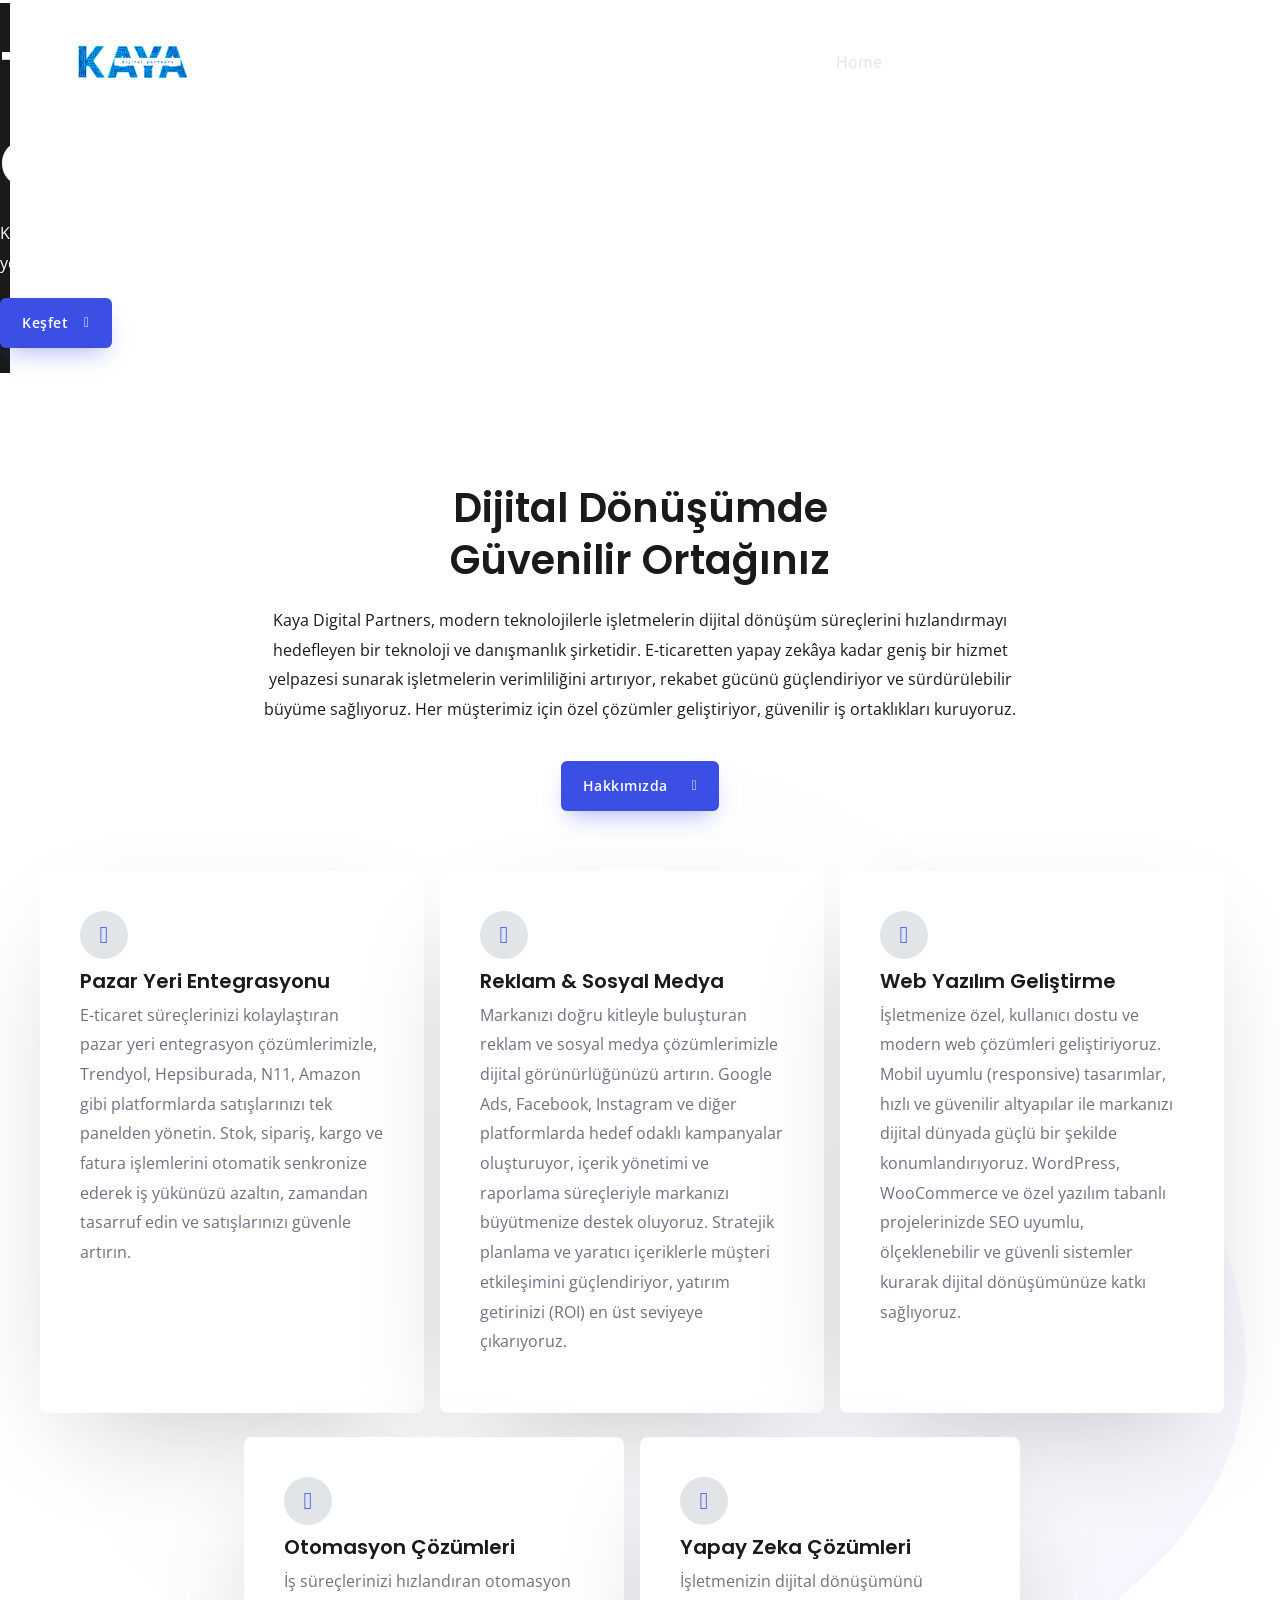
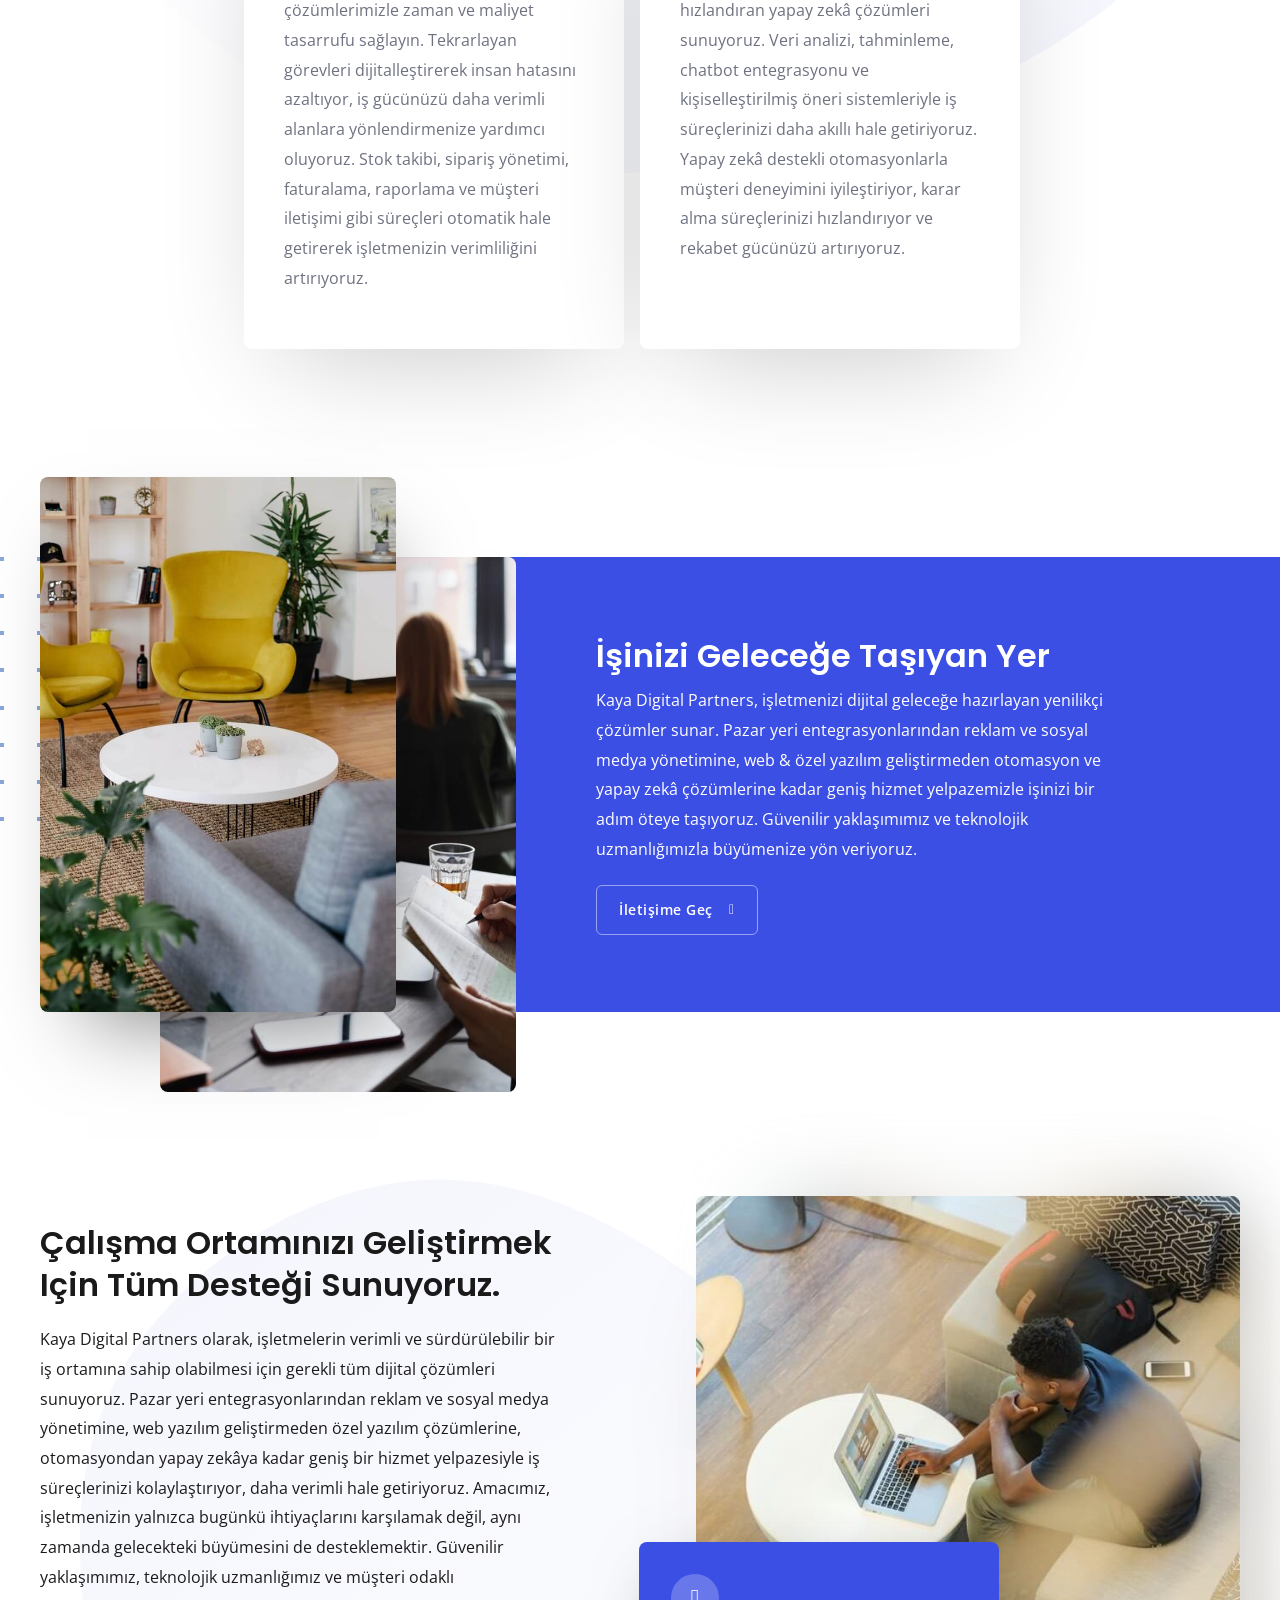
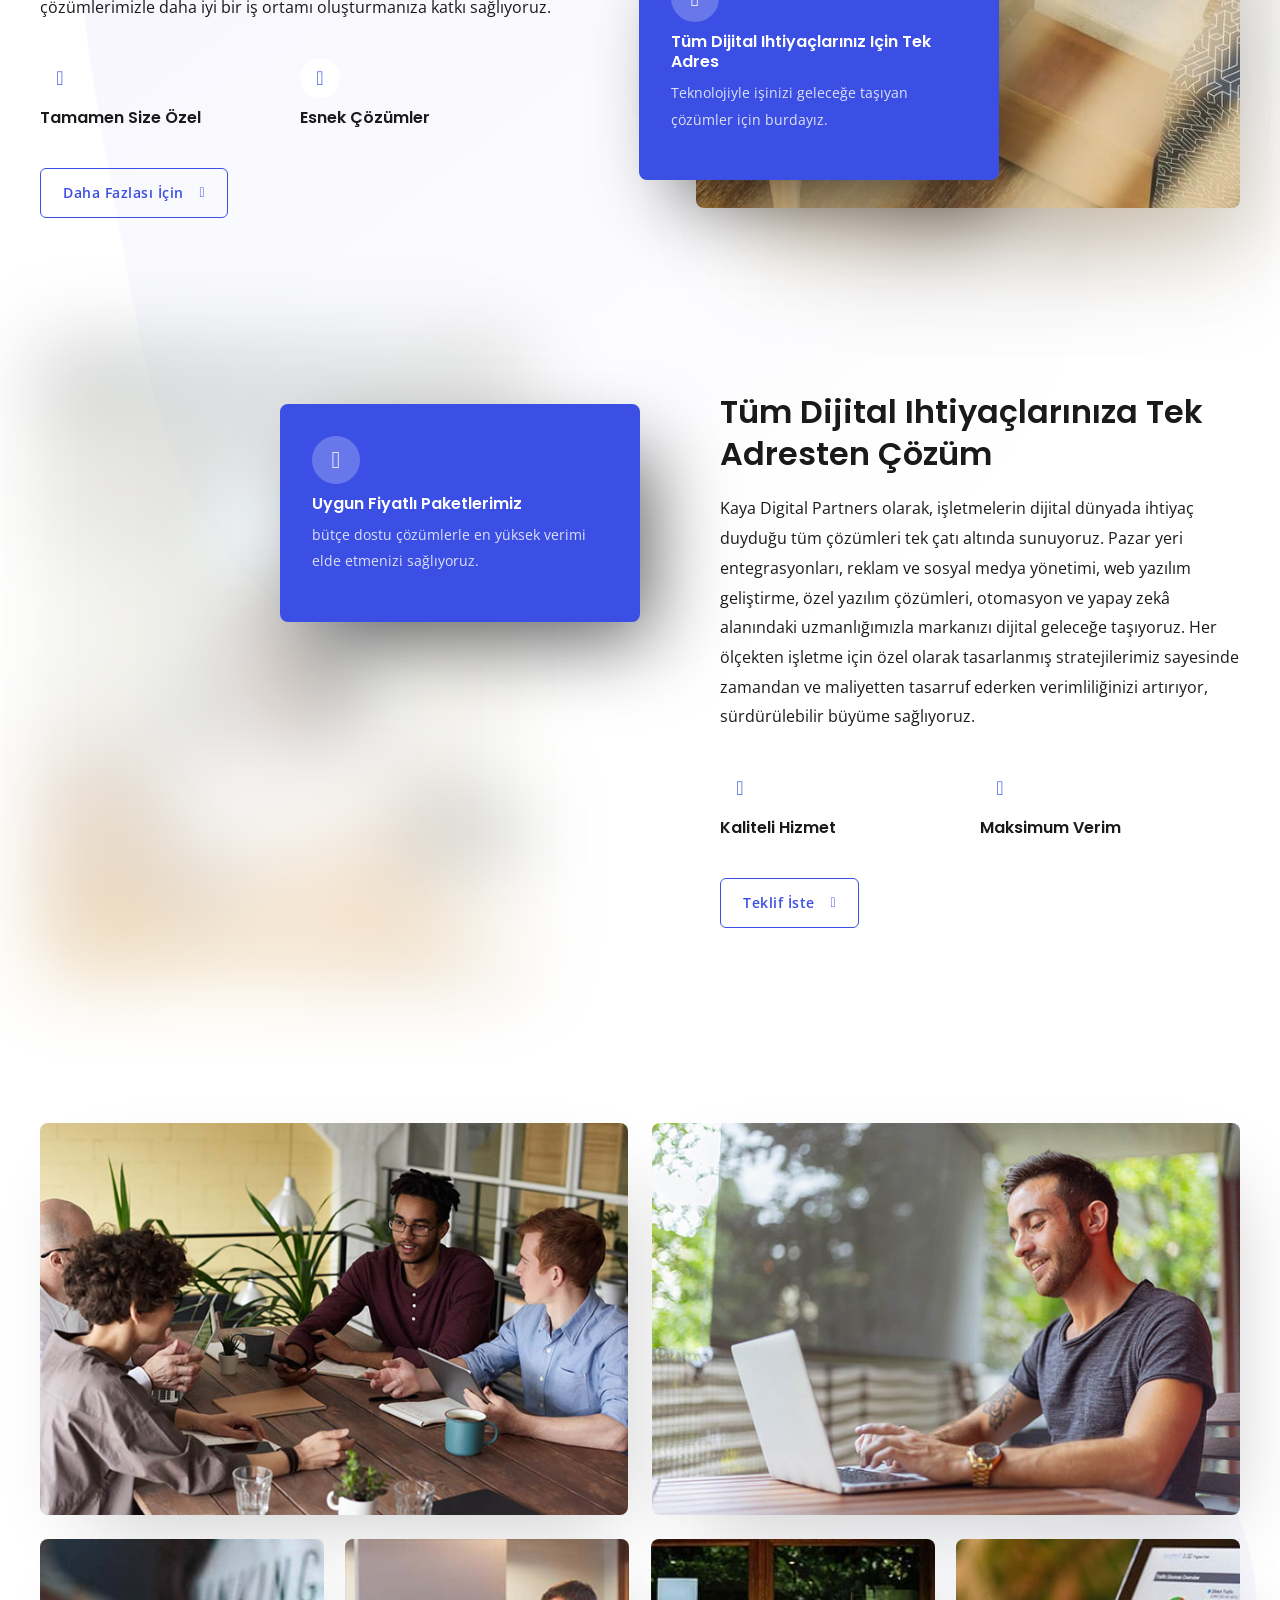
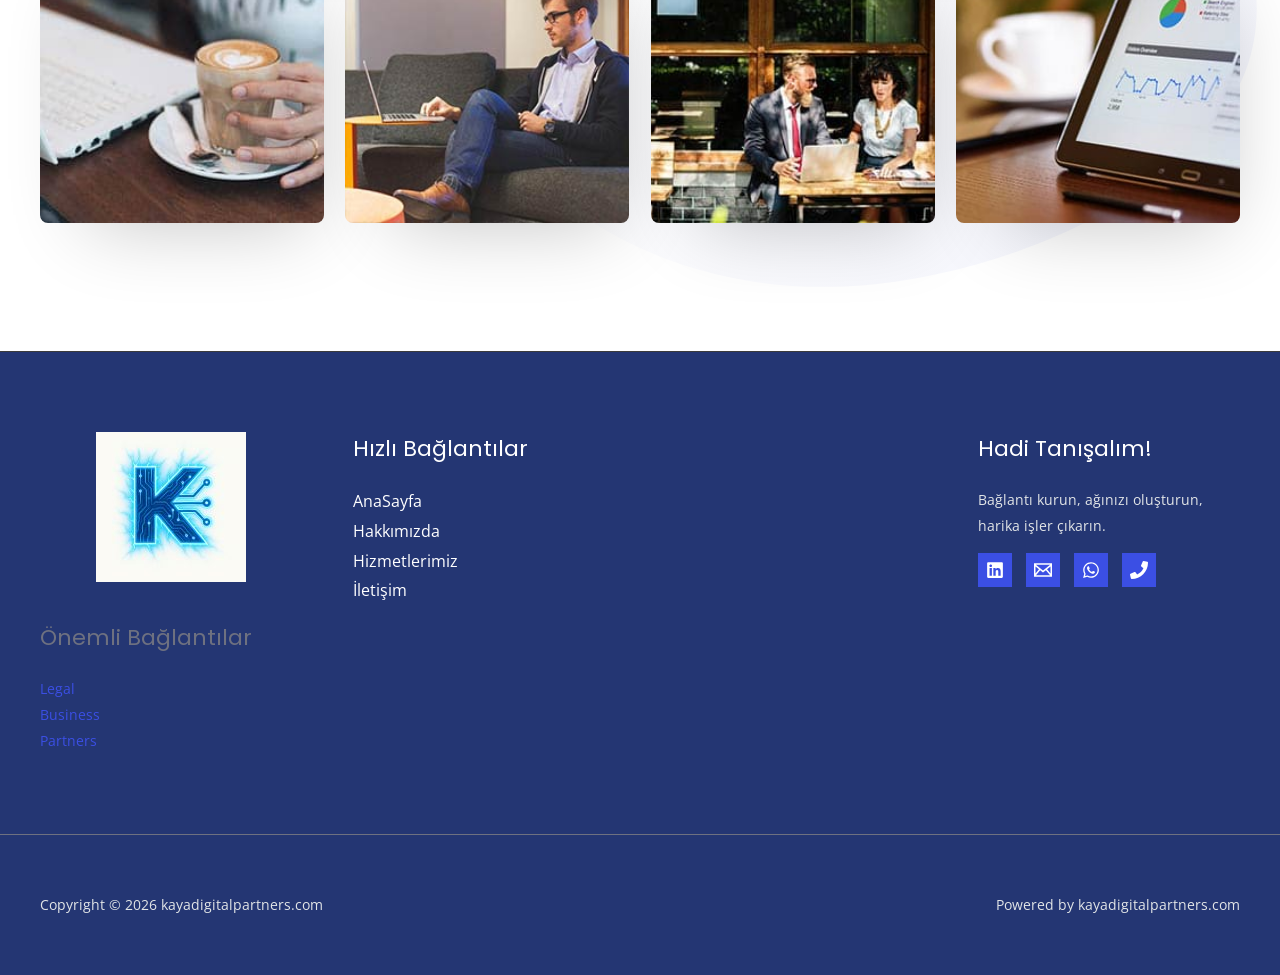
==== commit f1f7701f: "Download missing background images, remove srcset, and update CSS relative paths" ====
--- a/kayadigitalpartners.com/index.html
+++ b/kayadigitalpartners.com/index.html
@@ -147,7 +147,7 @@
 									<div class="ast-builder-layout-element ast-flex site-header-focus-item" data-section="title_tagline">
 							<div
 				class="site-branding ast-site-identity" itemtype="https://schema.org/Organization" itemscope="itemscope"				>
-					<span class="site-logo-img"><a href="index.html" class="custom-logo-link" rel="home" aria-current="page"><img width="180" height="60" src="wp-content/uploads/2025/09/cropped-kaya_digital_logo-1-180x60.png" class="custom-logo" alt="kaya digital logo" decoding="async" srcset="wp-content/uploads/2025/09/cropped-kaya_digital_logo-1-180x60.png 180w, wp-content/uploads/2025/09/cropped-kaya_digital_logo-1-300x100.png 300w, wp-content/uploads/2025/09/cropped-kaya_digital_logo-1-1024x341.png 1024w, wp-content/uploads/2025/09/cropped-kaya_digital_logo-1-768x256.png 768w, wp-content/uploads/2025/09/cropped-kaya_digital_logo-1-1536x512.png 1536w, wp-content/uploads/2025/09/cropped-kaya_digital_logo-1.png 1599w" sizes="(max-width: 180px) 100vw, 180px" /></a></span>				</div>
+					<span class="site-logo-img"><a href="index.html" class="custom-logo-link" rel="home" aria-current="page"><img width="180" height="60" src="wp-content/uploads/2025/09/cropped-kaya_digital_logo-1-180x60.png" class="custom-logo" alt="kaya digital logo" decoding="async" sizes="(max-width: 180px) 100vw, 180px" /></a></span>				</div>
 			<!-- .site-branding -->
 					</div>
 								</div>
@@ -172,7 +172,7 @@
 										<div class="ast-builder-layout-element ast-flex site-header-focus-item" data-section="title_tagline">
 							<div
 				class="site-branding ast-site-identity" itemtype="https://schema.org/Organization" itemscope="itemscope"				>
-					<span class="site-logo-img"><a href="index.html" class="custom-logo-link" rel="home" aria-current="page"><img width="180" height="60" src="wp-content/uploads/2025/09/cropped-kaya_digital_logo-1-180x60.png" class="custom-logo" alt="kaya digital logo" decoding="async" srcset="wp-content/uploads/2025/09/cropped-kaya_digital_logo-1-180x60.png 180w, wp-content/uploads/2025/09/cropped-kaya_digital_logo-1-300x100.png 300w, wp-content/uploads/2025/09/cropped-kaya_digital_logo-1-1024x341.png 1024w, wp-content/uploads/2025/09/cropped-kaya_digital_logo-1-768x256.png 768w, wp-content/uploads/2025/09/cropped-kaya_digital_logo-1-1536x512.png 1536w, wp-content/uploads/2025/09/cropped-kaya_digital_logo-1.png 1599w" sizes="(max-width: 180px) 100vw, 180px" /></a></span>				</div>
+					<span class="site-logo-img"><a href="index.html" class="custom-logo-link" rel="home" aria-current="page"><img width="180" height="60" src="wp-content/uploads/2025/09/cropped-kaya_digital_logo-1-180x60.png" class="custom-logo" alt="kaya digital logo" decoding="async" sizes="(max-width: 180px) 100vw, 180px" /></a></span>				</div>
 			<!-- .site-branding -->
 					</div>
 									</div>
@@ -422,7 +422,7 @@
 		<div class="elementor-element elementor-element-c1a6df5 e-con-full e-flex e-con e-child" data-id="c1a6df5" data-element_type="container" data-settings="{&quot;background_background&quot;:&quot;classic&quot;}">
 				<div class="elementor-element elementor-element-36d5938 elementor-widget elementor-widget-image" data-id="36d5938" data-element_type="widget" data-widget_type="image.default">
 				<div class="elementor-widget-container">
-															<img fetchpriority="high" decoding="async" width="640" height="960" src="wp-content/uploads/2020/07/furniture.jpg" class="attachment-large size-large wp-image-1089" alt="furniture" srcset="wp-content/uploads/2020/07/furniture.jpg 640w, wp-content/uploads/2020/07/furniture-200x300.jpg 200w" sizes="(max-width: 640px) 100vw, 640px" />															</div>
+															<img fetchpriority="high" decoding="async" width="640" height="960" src="wp-content/uploads/2020/07/furniture.jpg" class="attachment-large size-large wp-image-1089" alt="furniture" sizes="(max-width: 640px) 100vw, 640px" />															</div>
 				</div>
 				</div>
 		<div class="elementor-element elementor-element-0601c3e e-con-full e-flex e-con e-child" data-id="0601c3e" data-element_type="container" data-settings="{&quot;background_background&quot;:&quot;classic&quot;}">
@@ -673,11 +673,11 @@
 		<div class="elementor-element elementor-element-fdf337c e-con-full e-flex e-con e-child" data-id="fdf337c" data-element_type="container">
 				<div class="elementor-element elementor-element-64236ec elementor-widget__width-initial elementor-widget-mobile__width-inherit elementor-widget elementor-widget-image" data-id="64236ec" data-element_type="widget" data-widget_type="image.default">
 				<div class="elementor-widget-container">
-															<img decoding="async" width="640" height="427" src="wp-content/uploads/2020/07/gallery-1.jpg" class="attachment-large size-large wp-image-1095" alt="gallery 1" srcset="wp-content/uploads/2020/07/gallery-1.jpg 640w, wp-content/uploads/2020/07/gallery-1-300x200.jpg 300w" sizes="(max-width: 640px) 100vw, 640px" />															</div>
+															<img decoding="async" width="640" height="427" src="wp-content/uploads/2020/07/gallery-1.jpg" class="attachment-large size-large wp-image-1095" alt="gallery 1" sizes="(max-width: 640px) 100vw, 640px" />															</div>
 				</div>
 				<div class="elementor-element elementor-element-9a15660 elementor-widget__width-initial elementor-widget-mobile__width-inherit elementor-widget elementor-widget-image" data-id="9a15660" data-element_type="widget" data-widget_type="image.default">
 				<div class="elementor-widget-container">
-															<img loading="lazy" decoding="async" width="640" height="427" src="wp-content/uploads/2020/07/gallery-2.jpg" class="attachment-large size-large wp-image-1096" alt="gallery 2" srcset="wp-content/uploads/2020/07/gallery-2.jpg 640w, wp-content/uploads/2020/07/gallery-2-300x200.jpg 300w" sizes="(max-width: 640px) 100vw, 640px" />															</div>
+															<img loading="lazy" decoding="async" width="640" height="427" src="wp-content/uploads/2020/07/gallery-2.jpg" class="attachment-large size-large wp-image-1096" alt="gallery 2" sizes="(max-width: 640px) 100vw, 640px" />															</div>
 				</div>
 				<div class="elementor-element elementor-element-175dbbd elementor-widget__width-initial elementor-widget-tablet__width-initial elementor-widget-mobile__width-inherit elementor-widget elementor-widget-image" data-id="175dbbd" data-element_type="widget" data-widget_type="image.default">
 				<div class="elementor-widget-container">
@@ -724,7 +724,7 @@
 											<div class="site-footer-primary-section-1 site-footer-section site-footer-section-1">
 							<aside
 		class="footer-widget-area widget-area site-footer-focus-item footer-widget-area-inner" data-section="sidebar-widgets-footer-widget-1" aria-label="Footer Widget 1" role="region"				>
-			<section id="text-1" class="widget widget_text">			<div class="textwidget"><p><img loading="lazy" decoding="async" class="aligncenter wp-image-1499 size-thumbnail" src="wp-content/uploads/2025/09/logo_guzel2-1-150x150.jpg" alt="logo guzel2" width="150" height="150" srcset="wp-content/uploads/2025/09/logo_guzel2-1-150x150.jpg 150w, wp-content/uploads/2025/09/logo_guzel2-1-300x300.jpg 300w, wp-content/uploads/2025/09/logo_guzel2-1-768x768.jpg 768w, wp-content/uploads/2025/09/logo_guzel2-1.jpg 1024w" sizes="(max-width: 150px) 100vw, 150px" /></p>
+			<section id="text-1" class="widget widget_text">			<div class="textwidget"><p><img loading="lazy" decoding="async" class="aligncenter wp-image-1499 size-thumbnail" src="wp-content/uploads/2025/09/logo_guzel2-1-150x150.jpg" alt="logo guzel2" width="150" height="150" sizes="(max-width: 150px) 100vw, 150px" /></p>
 </div>
 		</section><section id="nav_menu-2" class="widget widget_nav_menu"><h2 class="widget-title">Önemli Bağlantılar</h2><nav class="menu-onemli-baglantilar-container" aria-label="Önemli Bağlantılar"><ul id="menu-onemli-baglantilar" class="menu"><li id="menu-item-1168" class="menu-item menu-item-type-custom menu-item-object-custom menu-item-1168"><a href="#" class="menu-link">Legal</a></li>
 <li id="menu-item-1169" class="menu-item menu-item-type-custom menu-item-object-custom menu-item-1169"><a href="#" class="menu-link">Business</a></li>
@@ -826,3 +826,4 @@
 
 <!-- Mirrored from kayadigitalpartners.com/ by HTTrack Website Copier/3.x [XR&CO'2014], Mon, 03 Aug 2026 10:59:03 GMT -->
 </html>
+
--- a/kayadigitalpartners.com/wp-content/uploads/elementor/css/post-11832901.css
+++ b/kayadigitalpartners.com/wp-content/uploads/elementor/css/post-11832901.css
@@ -1 +1 @@
-�A  kayadigitalpartners.com                                                                                                                                                                                                                                                                                                                                                                                                                                                                                                                                                                                                                                                                                                                                                                                                                                                                                                                                                                                                                                                                                                                                                                                                                                                                                                                                                                                                                                                                                                                                                                                                                                                                                                                                                                                                                                                                                                                                                                                                                                                                                                         /wp-content/uploads/elementor/css/post-1183.css?ver=1785575032                                                                                                                                                                                                                                                                                                                                                                                                                                                                                                                                                                                                                                                                                                                                                                                                                                                                                                                                                                                                                                                                                                                                                                                                                                                                                                                                                                                                                                                                                                                                                                                                                                                                                                                                                                                                                                                                                                                                                                                                                                                                  C:/My Web Sites/kayadijital/kayadigitalpartners.com/wp-content/uploads/elementor/css/post-11832901.css                                                                                                                                                                                                                                                                                                                                                                                                                                                                                                                                                                                                                                                                                                                                                                                                                                                                                                                                                                                                                                                                                                                                                                                                                                                                                                                                                                                                                                                                                                                                                                                                                                                                                                                                                                                                                                                                                                                                                                                                                          kayadigitalpartners.com                                                                                                                                                                                                                                                                                                                                                                                                                                                                                                                                                                                                                                                                                                                                                                                                                                                                                                                                                                                                                                                                                                                                                                                                                                                                                                                                                                                                                                                                                                                                                                                                                                                                                                                                                                                                                                                                                                                                                                                                                                                                                                         /                                                                                                                                                                                                                                                                                                                                                                                                                                                                                                                                                                                                                                                                                                                                                                                                                                                                                                                                                                                                                                                                                                                                                                                                                                                                                                                                                                                                                                                                                                                                                                                                                                                                                                                                                                                                                                                                                                                                                                                                                                                                                                                                                                                                                                                                                                                                                                                                                                                                                                                                                                                                                                                                                                                                                                                                                                                                                                                                                                                                                                                                                                                                                                                                                                                                                                                                                                                                                                                                                                                                                                                                                                                                                                                                                                                                                                                                                                                                                                                                                                                                                                                                                                                                                                                                   C:/My Web Sites/kayadijital/kayadigitalpartners.com/wp-content/uploads/elementor/css/post-11832901.css.z                                                                                                                                                                                                                                                                                                                                                                                                                                                                                                                                                                                                                                                                                                                                                                                                                                                                                                                                                                                                                                                                                                                                                                                                                                                                                                                                                                                                                                                                                                                                                                                                                                                                                                                                                                                                                                                                                                                                                                                                                                                                                                                                                                                                                                                                                                                                                                                                                                                                                                                                                                                                                                                                                                                                                                                                                                                                                                                                                                                                                                                                                                    x       Utpj    ����            �����������������                           �iy        ��      OK                                                                              text/css                                                                                                                        gzip                                                             88    ��          ����                                            Sat, 01 Aug 2026 09:03:52 GMT                                   "e3ec-6a6db678-57afb426d4128730;gz"                                                                                                                                                                                                                                                                                                                                                                                                                                                                                                                                       x|��2s@3s`4s�*x�1s                                Utpj                                   V                                                                                                                                                                                                                                                                                    ��  .elementor-1183 .elementor-element.elementor-element-a86f9cd{--display:flex;--min-height:100vh;--flex-direction:row;--container-widget-width:calc( ( 1 - var( --container-widget-flex-grow ) ) * 100% );--container-widget-height:100%;--container-widget-flex-grow:1;--container-widget-align-self:stretch;--flex-wrap-mobile:wrap;--justify-content:center;--align-items:center;--gap:0px 0px;--row-gap:0px;--column-gap:0px;--overlay-opacity:0.48;--border-radius:0px 0px 120px 0px;--padding-top:200px;--padding-bottom:160px;--padding-left:0px;--padding-right:0px;}.elementor-1183 .elementor-element.elementor-element-a86f9cd:not(.elementor-motion-effects-element-type-background), .elementor-1183 .elementor-element.elementor-element-a86f9cd > .elementor-motion-effects-container > .elementor-motion-effects-layer{background-image:url("http://kayadigitalpartners.com/wp-content/uploads/2020/07/hero-bg-01.jpg");background-position:center center;background-repeat:no-repeat;background-size:cover;}.elementor-1183 .elementor-element.elementor-element-a86f9cd::before, .elementor-1183 .elementor-element.elementor-element-a86f9cd > .elementor-background-video-container::before, .elementor-1183 .elementor-element.elementor-element-a86f9cd > .e-con-inner > .elementor-background-video-container::before, .elementor-1183 .elementor-element.elementor-element-a86f9cd > .elementor-background-slideshow::before, .elementor-1183 .elementor-element.elementor-element-a86f9cd > .e-con-inner > .elementor-background-slideshow::before, .elementor-1183 .elementor-element.elementor-element-a86f9cd > .elementor-motion-effects-container > .elementor-motion-effects-layer::before{background-color:var( --e-global-color-astglobalcolor7 );--background-overlay:'';}.elementor-1183 .elementor-element.elementor-element-b036fe8{--display:flex;--justify-content:center;--margin-top:0%;--margin-bottom:0%;--margin-left:0%;--margin-right:50%;--padding-top:0px;--padding-bottom:0px;--padding-left:0px;--padding-right:0px;}.elementor-1183 .elementor-element.elementor-element-63888e2 .hfe-infocard{text-align:left;}.elementor-1183 .elementor-element.elementor-element-63888e2 .hfe-infocard-title{color:#FFFFFF;margin:0px 0px 10px 0px;}.elementor-1183 .elementor-element.elementor-element-63888e2 .hfe-infocard-text{color:#FFFFFF;margin:0px 0px 0px 0px;}.elementor-1183 .elementor-element.elementor-element-81fa5f1 .elementor-button-content-wrapper{flex-direction:row-reverse;}.elementor-1183 .elementor-element.elementor-element-81fa5f1 .elementor-button .elementor-button-content-wrapper{gap:16px;}.elementor-1183 .elementor-element.elementor-element-81fa5f1 .elementor-button{box-shadow:0px 12px 24px -8px rgba(59, 79, 228, 0.4);}.elementor-1183 .elementor-element.elementor-element-4333f3a{--display:flex;--flex-direction:row;--container-widget-width:calc( ( 1 - var( --container-widget-flex-grow ) ) * 100% );--container-widget-height:100%;--container-widget-flex-grow:1;--container-widget-align-self:stretch;--flex-wrap-mobile:wrap;--align-items:stretch;--gap:0px 0px;--row-gap:0px;--column-gap:0px;--padding-top:104px;--padding-bottom:104px;--padding-left:0px;--padding-right:0px;}.elementor-1183 .elementor-element.elementor-element-4333f3a:not(.elementor-motion-effects-element-type-background), .elementor-1183 .elementor-element.elementor-element-4333f3a > .elementor-motion-effects-container > .elementor-motion-effects-layer{background-image:url("http://kayadigitalpartners.com/wp-content/uploads/2020/06/blob-grad.svg");background-position:center center;background-repeat:no-repeat;background-size:contain;}.elementor-1183 .elementor-element.elementor-element-82505a1{--display:flex;--gap:0px 0px;--row-gap:0px;--column-gap:0px;--padding-top:0px;--padding-bottom:0px;--padding-left:0px;--padding-right:0px;}.elementor-1183 .elementor-element.elementor-element-89d9909 > .elementor-widget-container{padding:0px 0px 20px 0px;}.elementor-1183 .elementor-element.elementor-element-89d9909{text-align:center;}.elementor-1183 .elementor-element.elementor-element-89d9909 .elementor-heading-title{color:#1A1A1A;}.elementor-1183 .elementor-element.elementor-element-1994e02 > .elementor-widget-container{padding:0px 200px 20px 200px;}.elementor-1183 .elementor-element.elementor-element-1994e02{text-align:center;color:#1A1A1A;}.elementor-1183 .elementor-element.elementor-element-105d770 > .elementor-widget-container{margin:0px 0px 20px 0px;}.elementor-1183 .elementor-element.elementor-element-105d770 .elementor-button-content-wrapper{flex-direction:row-reverse;}.elementor-1183 .elementor-element.elementor-element-105d770 .elementor-button .elementor-button-content-wrapper{gap:24px;}.elementor-1183 .elementor-element.elementor-element-105d770 .elementor-button{box-shadow:0px 12px 24px -8px rgba(59, 79, 228, 0.4);}.elementor-1183 .elementor-element.elementor-element-0e5752e{--display:flex;--flex-direction:row;--container-widget-width:calc( ( 1 - var( --container-widget-flex-grow ) ) * 100% );--container-widget-height:100%;--container-widget-flex-grow:1;--container-widget-align-self:stretch;--flex-wrap-mobile:wrap;--align-items:stretch;--gap:0px 0px;--row-gap:0px;--column-gap:0px;--margin-top:40px;--margin-bottom:24px;--margin-left:0px;--margin-right:0px;--padding-top:0px;--padding-bottom:0px;--padding-left:0px;--padding-right:0px;}.elementor-1183 .elementor-element.elementor-element-d7e8996{--display:flex;--border-radius:8px 8px 8px 8px;box-shadow:0px 40px 120px -40px rgba(0, 0, 0, 0.23921568627450981);--margin-top:0px;--margin-bottom:0px;--margin-left:0px;--margin-right:16px;--padding-top:40px;--padding-bottom:40px;--padding-left:40px;--padding-right:40px;}.elementor-1183 .elementor-element.elementor-element-d7e8996:not(.elementor-motion-effects-element-type-background), .elementor-1183 .elementor-element.elementor-element-d7e8996 > .elementor-motion-effects-container > .elementor-motion-effects-layer{background-color:var( --e-global-color-astglobalcolor5 );}.elementor-1183 .elementor-element.elementor-element-eb220c6 .elementor-icon-box-wrapper{text-align:left;}.elementor-1183 .elementor-element.elementor-element-eb220c6{--icon-box-icon-margin:16px;}.elementor-1183 .elementor-element.elementor-element-eb220c6 .elementor-icon-box-title{margin-block-end:8px;}.elementor-1183 .elementor-element.elementor-element-eb220c6.elementor-view-stacked .elementor-icon{background-color:var( --e-global-color-astglobalcolor4 );fill:var( --e-global-color-astglobalcolor0 );color:var( --e-global-color-astglobalcolor0 );}.elementor-1183 .elementor-element.elementor-element-eb220c6.elementor-view-framed .elementor-icon, .elementor-1183 .elementor-element.elementor-element-eb220c6.elementor-view-default .elementor-icon{fill:var( --e-global-color-astglobalcolor4 );color:var( --e-global-color-astglobalcolor4 );border-color:var( --e-global-color-astglobalcolor4 );}.elementor-1183 .elementor-element.elementor-element-eb220c6.elementor-view-framed .elementor-icon{background-color:var( --e-global-color-astglobalcolor0 );}.elementor-1183 .elementor-element.elementor-element-eb220c6 .elementor-icon{font-size:24px;padding:12px;}.elementor-1183 .elementor-element.elementor-element-70be408{--display:flex;--border-radius:8px 8px 8px 8px;box-shadow:0px 40px 120px -40px rgba(0, 0, 0, 0.24);--margin-top:0px;--margin-bottom:0px;--margin-left:0px;--margin-right:16px;--padding-top:40px;--padding-bottom:40px;--padding-left:40px;--padding-right:40px;}.elementor-1183 .elementor-element.elementor-element-70be408:not(.elementor-motion-effects-element-type-background), .elementor-1183 .elementor-element.elementor-element-70be408 > .elementor-motion-effects-container > .elementor-motion-effects-layer{background-color:var( --e-global-color-astglobalcolor5 );}.elementor-1183 .elementor-element.elementor-element-72da81b .elementor-icon-box-wrapper{text-align:left;}.elementor-1183 .elementor-element.elementor-element-72da81b{--icon-box-icon-margin:16px;}.elementor-1183 .elementor-element.elementor-element-72da81b .elementor-icon-box-title{margin-block-end:8px;}.elementor-1183 .elementor-element.elementor-element-72da81b.elementor-view-stacked .elementor-icon{background-color:var( --e-global-color-astglobalcolor4 );fill:var( --e-global-color-astglobalcolor0 );color:var( --e-global-color-astglobalcolor0 );}.elementor-1183 .elementor-element.elementor-element-72da81b.elementor-view-framed .elementor-icon, .elementor-1183 .elementor-element.elementor-element-72da81b.elementor-view-default .elementor-icon{fill:var( --e-global-color-astglobalcolor4 );color:var( --e-global-color-astglobalcolor4 );border-color:var( --e-global-color-astglobalcolor4 );}.elementor-1183 .elementor-element.elementor-element-72da81b.elementor-view-framed .elementor-icon{background-color:var( --e-global-color-astglobalcolor0 );}.elementor-1183 .elementor-element.elementor-element-72da81b .elementor-icon{font-size:24px;padding:12px;}.elementor-1183 .elementor-element.elementor-element-aa2ea4e{--display:flex;--border-radius:8px 8px 8px 8px;box-shadow:0px 40px 120px -40px rgba(0, 0, 0, 0.24);--margin-top:0px;--margin-bottom:0px;--margin-left:0px;--margin-right:16px;--padding-top:40px;--padding-bottom:40px;--padding-left:40px;--padding-right:40px;}.elementor-1183 .elementor-element.elementor-element-aa2ea4e:not(.elementor-motion-effects-element-type-background), .elementor-1183 .elementor-element.elementor-element-aa2ea4e > .elementor-motion-effects-container > .elementor-motion-effects-layer{background-color:var( --e-global-color-astglobalcolor5 );}.elementor-1183 .elementor-element.elementor-element-f4b099e .elementor-icon-box-wrapper{text-align:left;}.elementor-1183 .elementor-element.elementor-element-f4b099e{--icon-box-icon-margin:16px;}.elementor-1183 .elementor-element.elementor-element-f4b099e .elementor-icon-box-title{margin-block-end:8px;}.elementor-1183 .elementor-element.elementor-element-f4b099e.elementor-view-stacked .elementor-icon{background-color:var( --e-global-color-astglobalcolor4 );fill:var( --e-global-color-astglobalcolor0 );color:var( --e-global-color-astglobalcolor0 );}.elementor-1183 .elementor-element.elementor-element-f4b099e.elementor-view-framed .elementor-icon, .elementor-1183 .elementor-element.elementor-element-f4b099e.elementor-view-default .elementor-icon{fill:var( --e-global-color-astglobalcolor4 );color:var( --e-global-color-astglobalcolor4 );border-color:var( --e-global-color-astglobalcolor4 );}.elementor-1183 .elementor-element.elementor-element-f4b099e.elementor-view-framed .elementor-icon{background-color:var( --e-global-color-astglobalcolor0 );}.elementor-1183 .elementor-element.elementor-element-f4b099e .elementor-icon{font-size:24px;padding:12px;}.elementor-1183 .elementor-element.elementor-element-d4ef2c2{--display:flex;--flex-direction:row;--container-widget-width:calc( ( 1 - var( --container-widget-flex-grow ) ) * 100% );--container-widget-height:100%;--container-widget-flex-grow:1;--container-widget-align-self:stretch;--flex-wrap-mobile:wrap;--align-items:stretch;--gap:0px 0px;--row-gap:0px;--column-gap:0px;--margin-top:0px;--margin-bottom:24px;--margin-left:0px;--margin-right:0px;--padding-top:0%;--padding-bottom:0%;--padding-left:17%;--padding-right:17%;}.elementor-1183 .elementor-element.elementor-element-060d99c{--display:flex;--border-radius:8px 8px 8px 8px;box-shadow:0px 40px 120px -40px rgba(0, 0, 0, 0.24);--margin-top:0px;--margin-bottom:0px;--margin-left:0px;--margin-right:16px;--padding-top:40px;--padding-bottom:40px;--padding-left:40px;--padding-right:40px;}.elementor-1183 .elementor-element.elementor-element-060d99c:not(.elementor-motion-effects-element-type-background), .elementor-1183 .elementor-element.elementor-element-060d99c > .elementor-motion-effects-container > .elementor-motion-effects-layer{background-color:var( --e-global-color-astglobalcolor5 );}.elementor-1183 .elementor-element.elementor-element-ac245af .elementor-icon-box-wrapper{text-align:left;}.elementor-1183 .elementor-element.elementor-element-ac245af{--icon-box-icon-margin:16px;}.elementor-1183 .elementor-element.elementor-element-ac245af .elementor-icon-box-title{margin-block-end:8px;}.elementor-1183 .elementor-element.elementor-element-ac245af.elementor-view-stacked .elementor-icon{background-color:var( --e-global-color-astglobalcolor4 );fill:var( --e-global-color-astglobalcolor0 );color:var( --e-global-color-astglobalcolor0 );}.elementor-1183 .elementor-element.elementor-element-ac245af.elementor-view-framed .elementor-icon, .elementor-1183 .elementor-element.elementor-element-ac245af.elementor-view-default .elementor-icon{fill:var( --e-global-color-astglobalcolor4 );color:var( --e-global-color-astglobalcolor4 );border-color:var( --e-global-color-astglobalcolor4 );}.elementor-1183 .elementor-element.elementor-element-ac245af.elementor-view-framed .elementor-icon{background-color:var( --e-global-color-astglobalcolor0 );}.elementor-1183 .elementor-element.elementor-element-ac245af .elementor-icon{font-size:24px;padding:12px;}.elementor-1183 .elementor-element.elementor-element-45e3232{--display:flex;--border-radius:8px 8px 8px 8px;box-shadow:0px 40px 120px -40px rgba(0, 0, 0, 0.24);--margin-top:0px;--margin-bottom:0px;--margin-left:0px;--margin-right:16px;--padding-top:40px;--padding-bottom:40px;--padding-left:40px;--padding-right:40px;}.elementor-1183 .elementor-element.elementor-element-45e3232:not(.elementor-motion-effects-element-type-background), .elementor-1183 .elementor-element.elementor-element-45e3232 > .elementor-motion-effects-container > .elementor-motion-effects-layer{background-color:var( --e-global-color-astglobalcolor5 );}.elementor-1183 .elementor-element.elementor-element-1bb6f24 .elementor-icon-box-wrapper{text-align:left;}.elementor-1183 .elementor-element.elementor-element-1bb6f24{--icon-box-icon-margin:16px;}.elementor-1183 .elementor-element.elementor-element-1bb6f24 .elementor-icon-box-title{margin-block-end:8px;}.elementor-1183 .elementor-element.elementor-element-1bb6f24.elementor-view-stacked .elementor-icon{background-color:var( --e-global-color-astglobalcolor4 );fill:var( --e-global-color-astglobalcolor0 );color:var( --e-global-color-astglobalcolor0 );}.elementor-1183 .elementor-element.elementor-element-1bb6f24.elementor-view-framed .elementor-icon, .elementor-1183 .elementor-element.elementor-element-1bb6f24.elementor-view-default .elementor-icon{fill:var( --e-global-color-astglobalcolor4 );color:var( --e-global-color-astglobalcolor4 );border-color:var( --e-global-color-astglobalcolor4 );}.elementor-1183 .elementor-element.elementor-element-1bb6f24.elementor-view-framed .elementor-icon{background-color:var( --e-global-color-astglobalcolor0 );}.elementor-1183 .elementor-element.elementor-element-1bb6f24 .elementor-icon{font-size:24px;padding:12px;}.elementor-1183 .elementor-element.elementor-element-3063b09{--display:flex;--flex-direction:row;--container-widget-width:calc( ( 1 - var( --container-widget-flex-grow ) ) * 100% );--container-widget-height:100%;--container-widget-flex-grow:1;--container-widget-align-self:stretch;--flex-wrap-mobile:wrap;--align-items:center;--gap:0px 0px;--row-gap:0px;--column-gap:0px;--overlay-opacity:1;--margin-top:80px;--margin-bottom:80px;--margin-left:0px;--margin-right:0px;--padding-top:0px;--padding-bottom:0px;--padding-left:0px;--padding-right:0px;}.elementor-1183 .elementor-element.elementor-element-3063b09:not(.elementor-motion-effects-element-type-background), .elementor-1183 .elementor-element.elementor-element-3063b09 > .elementor-motion-effects-container > .elementor-motion-effects-layer{background-color:transparent;background-image:linear-gradient(90deg, #FFFFFF00 32%, var( --e-global-color-astglobalcolor0 ) 32%);}.elementor-1183 .elementor-element.elementor-element-3063b09::before, .elementor-1183 .elementor-element.elementor-element-3063b09 > .elementor-background-video-container::before, .elementor-1183 .elementor-element.elementor-element-3063b09 > .e-con-inner > .elementor-background-video-container::before, .elementor-1183 .elementor-element.elementor-element-3063b09 > .elementor-background-slideshow::before, .elementor-1183 .elementor-element.elementor-element-3063b09 > .e-con-inner > .elementor-background-slideshow::before, .elementor-1183 .elementor-element.elementor-element-3063b09 > .elementor-motion-effects-container > .elementor-motion-effects-layer::before{background-image:url("http://kayadigitalpartners.com/wp-content/uploads/2020/06/dots.png");--background-overlay:'';background-repeat:no-repeat;}.elementor-1183 .elementor-element.elementor-element-c1a6df5{--display:flex;--border-radius:8px 8px 8px 8px;--margin-top:0px;--margin-bottom:-80px;--margin-left:120px;--margin-right:0px;--padding-top:0px;--padding-bottom:0px;--padding-left:0px;--padding-right:0px;--z-index:1;}.elementor-1183 .elementor-element.elementor-element-c1a6df5:not(.elementor-motion-effects-element-type-background), .elementor-1183 .elementor-element.elementor-element-c1a6df5 > .elementor-motion-effects-container > .elementor-motion-effects-layer{background-image:url("http://kayadigitalpartners.com/wp-content/uploads/2020/07/writing-notepad.jpg");background-repeat:no-repeat;background-size:cover;}.elementor-1183 .elementor-element.elementor-element-36d5938 > .elementor-widget-container{margin:-80px 120px 80px -120px;}.elementor-1183 .elementor-element.elementor-element-36d5938 img{border-radius:8px 8px 8px 8px;box-shadow:16px 40px 80px -32px rgba(0, 0, 0, 0.5);}.elementor-1183 .elementor-element.elementor-element-0601c3e{--display:flex;--margin-top:0px;--margin-bottom:0px;--margin-left:0px;--margin-right:120px;--padding-top:0px;--padding-bottom:0px;--padding-left:80px;--padding-right:0px;}.elementor-1183 .elementor-element.elementor-element-0601c3e:not(.elementor-motion-effects-element-type-background), .elementor-1183 .elementor-element.elementor-element-0601c3e > .elementor-motion-effects-container > .elementor-motion-effects-layer{background-color:var( --e-global-color-astglobalcolor0 );}.elementor-1183 .elementor-element.elementor-element-67eec23 .hfe-infocard{text-align:left;}.elementor-1183 .elementor-element.elementor-element-67eec23 .hfe-infocard-title{color:#FFFFFF;margin:0px 0px 10px 0px;}.elementor-1183 .elementor-element.elementor-element-67eec23 .hfe-infocard-text{color:#FFFFFF;margin:0px 0px 0px 0px;}.elementor-1183 .elementor-element.elementor-element-b5b83e5 .elementor-button{background-color:rgba(255, 255, 255, 0);fill:#FFFFFF;color:#FFFFFF;box-shadow:0px 0px 0px 0px rgba(0,0,0,0.5);border-style:solid;border-width:1px 1px 1px 1px;border-color:rgba(255, 255, 255, 0.48);padding:17px 22px 17px 22px;}.elementor-1183 .elementor-element.elementor-element-b5b83e5 .elementor-button:hover, .elementor-1183 .elementor-element.elementor-element-b5b83e5 .elementor-button:focus{background-color:#ffffff;color:var( --e-global-color-astglobalcolor0 );border-color:#ffffff;}.elementor-1183 .elementor-element.elementor-element-b5b83e5 .elementor-button-content-wrapper{flex-direction:row-reverse;}.elementor-1183 .elementor-element.elementor-element-b5b83e5 .elementor-button .elementor-button-content-wrapper{gap:16px;}.elementor-1183 .elementor-element.elementor-element-b5b83e5 .elementor-button:hover svg, .elementor-1183 .elementor-element.elementor-element-b5b83e5 .elementor-button:focus svg{fill:var( --e-global-color-astglobalcolor0 );}.elementor-1183 .elementor-element.elementor-element-95a71c3{--display:flex;--flex-direction:row;--container-widget-width:calc( ( 1 - var( --container-widget-flex-grow ) ) * 100% );--container-widget-height:100%;--container-widget-flex-grow:1;--container-widget-align-self:stretch;--flex-wrap-mobile:wrap;--align-items:stretch;--gap:0px 0px;--row-gap:0px;--column-gap:0px;--padding-top:104px;--padding-bottom:104px;--padding-left:0px;--padding-right:0px;}.elementor-1183 .elementor-element.elementor-element-95a71c3:not(.elementor-motion-effects-element-type-background), .elementor-1183 .elementor-element.elementor-element-95a71c3 > .elementor-motion-effects-container > .elementor-motion-effects-layer{background-image:url("http://kayadigitalpartners.com/wp-content/uploads/2020/06/bg-blob-gradient.svg");background-repeat:no-repeat;}.elementor-1183 .elementor-element.elementor-element-017f1b3{--display:flex;--gap:0px 0px;--row-gap:0px;--column-gap:0px;--padding-top:0px;--padding-bottom:0px;--padding-left:0px;--padding-right:0px;}.elementor-1183 .elementor-element.elementor-element-669701e{--display:flex;--flex-direction:row;--container-widget-width:calc( ( 1 - var( --container-widget-flex-grow ) ) * 100% );--container-widget-height:100%;--container-widget-flex-grow:1;--container-widget-align-self:stretch;--flex-wrap-mobile:wrap;--justify-content:center;--align-items:center;--gap:0px 0px;--row-gap:0px;--column-gap:0px;--margin-top:0px;--margin-bottom:96px;--margin-left:0px;--margin-right:0px;--padding-top:0px;--padding-bottom:0px;--padding-left:0px;--padding-right:0px;}.elementor-1183 .elementor-element.elementor-element-23696e8{--display:flex;--gap:0px 0px;--row-gap:0px;--column-gap:0px;--margin-top:0px;--margin-bottom:0px;--margin-left:0px;--margin-right:0px;--padding-top:10px;--padding-bottom:10px;--padding-left:0px;--padding-right:80px;}.elementor-1183 .elementor-element.elementor-element-b62a4de > .elementor-widget-container{padding:0px 0px 20px 0px;}.elementor-1183 .elementor-element.elementor-element-b62a4de .elementor-heading-title{color:#1A1A1A;}.elementor-1183 .elementor-element.elementor-element-0b85df3 > .elementor-widget-container{padding:0px 0px 20px 0px;}.elementor-1183 .elementor-element.elementor-element-0b85df3{color:#1A1A1A;}.elementor-1183 .elementor-element.elementor-element-b7b93c0{--display:flex;--flex-direction:row;--container-widget-width:initial;--container-widget-height:100%;--container-widget-flex-grow:1;--container-widget-align-self:stretch;--flex-wrap-mobile:wrap;--gap:0px 0px;--row-gap:0px;--column-gap:0px;--margin-top:0px;--margin-bottom:0px;--margin-left:0px;--margin-right:0px;--padding-top:0px;--padding-bottom:0px;--padding-left:0px;--padding-right:0px;}.elementor-1183 .elementor-element.elementor-element-fccd028{width:var( --container-widget-width, 50% );max-width:50%;--container-widget-width:50%;--container-widget-flex-grow:0;--icon-box-icon-margin:16px;}.elementor-1183 .elementor-element.elementor-element-fccd028 > .elementor-widget-container{margin:0px 32px 0px 0px;}.elementor-1183 .elementor-element.elementor-element-fccd028 .elementor-icon-box-wrapper{align-items:start;text-align:left;}.elementor-1183 .elementor-element.elementor-element-fccd028 .elementor-icon-box-title{margin-block-end:8px;color:#1A1A1A;}.elementor-1183 .elementor-element.elementor-element-fccd028.elementor-view-stacked .elementor-icon{background-color:var( --e-global-color-astglobalcolor5 );fill:var( --e-global-color-astglobalcolor0 );color:var( --e-global-color-astglobalcolor0 );}.elementor-1183 .elementor-element.elementor-element-fccd028.elementor-view-framed .elementor-icon, .elementor-1183 .elementor-element.elementor-element-fccd028.elementor-view-default .elementor-icon{fill:var( --e-global-color-astglobalcolor5 );color:var( --e-global-color-astglobalcolor5 );border-color:var( --e-global-color-astglobalcolor5 );}.elementor-1183 .elementor-element.elementor-element-fccd028.elementor-view-framed .elementor-icon{background-color:var( --e-global-color-astglobalcolor0 );}.elementor-1183 .elementor-element.elementor-element-fccd028 .elementor-icon{font-size:20px;}.elementor-1183 .elementor-element.elementor-element-fccd028 .elementor-icon-box-description{font-size:15px;line-height:1.5em;}.elementor-1183 .elementor-element.elementor-element-2c198d6{width:var( --container-widget-width, 50% );max-width:50%;--container-widget-width:50%;--container-widget-flex-grow:0;--icon-box-icon-margin:16px;}.elementor-1183 .elementor-element.elementor-element-2c198d6 > .elementor-widget-container{margin:0px 48px 0px 0px;border-style:solid;border-width:0px 0px 0px 0px;border-color:#DEE1F8;}.elementor-1183 .elementor-element.elementor-element-2c198d6 .elementor-icon-box-wrapper{align-items:start;text-align:left;}.elementor-1183 .elementor-element.elementor-element-2c198d6 .elementor-icon-box-title{margin-block-end:8px;color:#1A1A1A;}.elementor-1183 .elementor-element.elementor-element-2c198d6.elementor-view-stacked .elementor-icon{background-color:var( --e-global-color-astglobalcolor5 );fill:var( --e-global-color-astglobalcolor0 );color:var( --e-global-color-astglobalcolor0 );}.elementor-1183 .elementor-element.elementor-element-2c198d6.elementor-view-framed .elementor-icon, .elementor-1183 .elementor-element.elementor-element-2c198d6.elementor-view-default .elementor-icon{fill:var( --e-global-color-astglobalcolor5 );color:var( --e-global-color-astglobalcolor5 );border-color:var( --e-global-color-astglobalcolor5 );}.elementor-1183 .elementor-element.elementor-element-2c198d6.elementor-view-framed .elementor-icon{background-color:var( --e-global-color-astglobalcolor0 );}.elementor-1183 .elementor-element.elementor-element-2c198d6 .elementor-icon{font-size:20px;}.elementor-1183 .elementor-element.elementor-element-2c198d6 .elementor-icon-box-description{font-size:15px;line-height:1.5em;}.elementor-1183 .elementor-element.elementor-element-0d050fd .elementor-button{background-color:rgba(255, 255, 255, 0);fill:var( --e-global-color-astglobalcolor0 );color:var( --e-global-color-astglobalcolor0 );box-shadow:0px 0px 0px 0px rgba(0,0,0,0.5);border-style:solid;border-width:1px 1px 1px 1px;border-color:var( --e-global-color-astglobalcolor0 );padding:17px 22px 17px 22px;}.elementor-1183 .elementor-element.elementor-element-0d050fd .elementor-button:hover, .elementor-1183 .elementor-element.elementor-element-0d050fd .elementor-button:focus{background-color:var( --e-global-color-astglobalcolor1 );color:#FFFFFF;border-color:var( --e-global-color-astglobalcolor1 );}.elementor-1183 .elementor-element.elementor-element-0d050fd > .elementor-widget-container{margin:32px 0px 0px 0px;}.elementor-1183 .elementor-element.elementor-element-0d050fd .elementor-button-content-wrapper{flex-direction:row-reverse;}.elementor-1183 .elementor-element.elementor-element-0d050fd .elementor-button .elementor-button-content-wrapper{gap:16px;}.elementor-1183 .elementor-element.elementor-element-0d050fd .elementor-button:hover svg, .elementor-1183 .elementor-element.elementor-element-0d050fd .elementor-button:focus svg{fill:#FFFFFF;}.elementor-1183 .elementor-element.elementor-element-57e443e{--display:flex;--gap:0px 0px;--row-gap:0px;--column-gap:0px;--overlay-opacity:0.4;--margin-top:0px;--margin-bottom:0px;--margin-left:0px;--margin-right:0px;--padding-top:0px;--padding-bottom:16px;--padding-left:0px;--padding-right:0px;}.elementor-1183 .elementor-element.elementor-element-57e443e::before, .elementor-1183 .elementor-element.elementor-element-57e443e > .elementor-background-video-container::before, .elementor-1183 .elementor-element.elementor-element-57e443e > .e-con-inner > .elementor-background-video-container::before, .elementor-1183 .elementor-element.elementor-element-57e443e > .elementor-background-slideshow::before, .elementor-1183 .elementor-element.elementor-element-57e443e > .e-con-inner > .elementor-background-slideshow::before, .elementor-1183 .elementor-element.elementor-element-57e443e > .elementor-motion-effects-container > .elementor-motion-effects-layer::before{background-image:url("http://kayadigitalpartners.com/wp-content/uploads/2020/07/facilites.jpg");--background-overlay:'';background-position:bottom right;background-repeat:no-repeat;background-size:80% auto;}.elementor-1183 .elementor-element.elementor-element-57e443e::before{filter:brightness( 100% ) contrast( 100% ) saturate( 100% ) blur( 40px ) hue-rotate( 0deg );}.elementor-1183 .elementor-element.elementor-element-df0b0e4 > .elementor-widget-container{margin:0px 0px 20px 56px;padding:0px 0px 0px 0px;}.elementor-1183 .elementor-element.elementor-element-df0b0e4{text-align:left;}.elementor-1183 .elementor-element.elementor-element-df0b0e4 img{width:100%;border-radius:8px 8px 8px 8px;box-shadow:40px 64px 160px -56px rgba(0, 0, 0, 0.23921568627450981);}.elementor-1183 .elementor-element.elementor-element-79c6fde > .elementor-widget-container{background-color:var( --e-global-color-astglobalcolor0 );margin:0px 240px 0px 0px;padding:32px 32px 32px 32px;border-radius:8px 8px 8px 8px;box-shadow:24px 32px 80px -16px rgba(0, 0, 0, 0.6509803921568628);}body:not(.rtl) .elementor-1183 .elementor-element.elementor-element-79c6fde{left:-1px;}body.rtl .elementor-1183 .elementor-element.elementor-element-79c6fde{right:-1px;}.elementor-1183 .elementor-element.elementor-element-79c6fde{bottom:63.999px;--icon-box-icon-margin:16px;}.elementor-1183 .elementor-element.elementor-element-79c6fde .elementor-icon-box-wrapper{align-items:start;text-align:left;}.elementor-1183 .elementor-element.elementor-element-79c6fde .elementor-icon-box-title{margin-block-end:8px;color:#FFFFFF;}.elementor-1183 .elementor-element.elementor-element-79c6fde.elementor-view-stacked .elementor-icon{background-color:#FFFFFF3B;fill:#FFFFFF;color:#FFFFFF;}.elementor-1183 .elementor-element.elementor-element-79c6fde.elementor-view-framed .elementor-icon, .elementor-1183 .elementor-element.elementor-element-79c6fde.elementor-view-default .elementor-icon{fill:#FFFFFF3B;color:#FFFFFF3B;border-color:#FFFFFF3B;}.elementor-1183 .elementor-element.elementor-element-79c6fde.elementor-view-framed .elementor-icon{background-color:#FFFFFF;}.elementor-1183 .elementor-element.elementor-element-79c6fde .elementor-icon{font-size:24px;}.elementor-1183 .elementor-element.elementor-element-79c6fde .elementor-icon-box-description{font-size:0.9em;color:#DEE1F8;}.elementor-1183 .elementor-element.elementor-element-c9b8184{--display:flex;--flex-direction:row;--container-widget-width:calc( ( 1 - var( --container-widget-flex-grow ) ) * 100% );--container-widget-height:100%;--container-widget-flex-grow:1;--container-widget-align-self:stretch;--flex-wrap-mobile:wrap;--align-items:center;--gap:0px 0px;--row-gap:0px;--column-gap:0px;--margin-top:0px;--margin-bottom:0px;--margin-left:0px;--margin-right:0px;--padding-top:0px;--padding-bottom:0px;--padding-left:0px;--padding-right:0px;}.elementor-1183 .elementor-element.elementor-element-92819d9{--display:flex;--gap:0px 0px;--row-gap:0px;--column-gap:0px;--overlay-opacity:0.4;--margin-top:0px;--margin-bottom:0px;--margin-left:0px;--margin-right:0px;--padding-top:0px;--padding-bottom:16px;--padding-left:0px;--padding-right:0px;}.elementor-1183 .elementor-element.elementor-element-92819d9::before, .elementor-1183 .elementor-element.elementor-element-92819d9 > .elementor-background-video-container::before, .elementor-1183 .elementor-element.elementor-element-92819d9 > .e-con-inner > .elementor-background-video-container::before, .elementor-1183 .elementor-element.elementor-element-92819d9 > .elementor-background-slideshow::before, .elementor-1183 .elementor-element.elementor-element-92819d9 > .e-con-inner > .elementor-background-slideshow::before, .elementor-1183 .elementor-element.elementor-element-92819d9 > .elementor-motion-effects-container > .elementor-motion-effects-layer::before{background-image:url("http://kayadigitalpartners.com/wp-content/uploads/2020/07/affordable-pricing.jpg");--background-overlay:'';background-position:bottom left;background-repeat:no-repeat;background-size:80% auto;}.elementor-1183 .elementor-element.elementor-element-92819d9::before{filter:brightness( 100% ) contrast( 100% ) saturate( 100% ) blur( 40px ) hue-rotate( 0deg );}.elementor-1183 .elementor-element.elementor-element-4306f83 > .elementor-widget-container{margin:0px 64px 20px 0px;}.elementor-1183 .elementor-element.elementor-element-4306f83{text-align:left;}.elementor-1183 .elementor-element.elementor-element-4306f83 img{width:100%;border-radius:8px 8px 8px 8px;}.elementor-1183 .elementor-element.elementor-element-c489602 > .elementor-widget-container{background-color:var( --e-global-color-astglobalcolor0 );margin:0px 0px 0px 240px;padding:32px 32px 32px 32px;border-radius:8px 8px 8px 8px;box-shadow:24px 32px 80px -16px rgba(0, 0, 0, 0.6509803921568628);}body:not(.rtl) .elementor-1183 .elementor-element.elementor-element-c489602{left:0px;}body.rtl .elementor-1183 .elementor-element.elementor-element-c489602{right:0px;}.elementor-1183 .elementor-element.elementor-element-c489602{top:64px;--icon-box-icon-margin:16px;}.elementor-1183 .elementor-element.elementor-element-c489602 .elementor-icon-box-wrapper{align-items:start;text-align:left;}.elementor-1183 .elementor-element.elementor-element-c489602 .elementor-icon-box-title{margin-block-end:8px;color:#FFFFFF;}.elementor-1183 .elementor-element.elementor-element-c489602.elementor-view-stacked .elementor-icon{background-color:rgba(255, 255, 255, 0.23);fill:#FFFFFF;color:#FFFFFF;}.elementor-1183 .elementor-element.elementor-element-c489602.elementor-view-framed .elementor-icon, .elementor-1183 .elementor-element.elementor-element-c489602.elementor-view-default .elementor-icon{fill:rgba(255, 255, 255, 0.23);color:rgba(255, 255, 255, 0.23);border-color:rgba(255, 255, 255, 0.23);}.elementor-1183 .elementor-element.elementor-element-c489602.elementor-view-framed .elementor-icon{background-color:#FFFFFF;}.elementor-1183 .elementor-element.elementor-element-c489602 .elementor-icon{font-size:24px;}.elementor-1183 .elementor-element.elementor-element-c489602 .elementor-icon-box-description{font-size:0.9em;color:#DEE1F8;}.elementor-1183 .elementor-element.elementor-element-c6a75cc{--display:flex;--gap:0px 0px;--row-gap:0px;--column-gap:0px;--margin-top:0px;--margin-bottom:0px;--margin-left:0px;--margin-right:0px;--padding-top:0px;--padding-bottom:0px;--padding-left:80px;--padding-right:0px;}.elementor-1183 .elementor-element.elementor-element-fbd102b > .elementor-widget-container{padding:0px 0px 20px 0px;}.elementor-1183 .elementor-element.elementor-element-fbd102b .elementor-heading-title{color:#1A1A1A;}.elementor-1183 .elementor-element.elementor-element-d1143dd > .elementor-widget-container{padding:0px 0px 20px 0px;}.elementor-1183 .elementor-element.elementor-element-d1143dd{color:#1A1A1A;}.elementor-1183 .elementor-element.elementor-element-76aed85{--display:flex;--flex-direction:row;--container-widget-width:initial;--container-widget-height:100%;--container-widget-flex-grow:1;--container-widget-align-self:stretch;--flex-wrap-mobile:wrap;--gap:0px 0px;--row-gap:0px;--column-gap:0px;--padding-top:0px;--padding-bottom:0px;--padding-left:0px;--padding-right:0px;}.elementor-1183 .elementor-element.elementor-element-8a3b214{width:var( --container-widget-width, 50% );max-width:50%;--container-widget-width:50%;--container-widget-flex-grow:0;--icon-box-icon-margin:18px;}.elementor-1183 .elementor-element.elementor-element-8a3b214 > .elementor-widget-container{margin:0px 32px 0px 0px;padding:0px 0px 0px 0px;}.elementor-1183 .elementor-element.elementor-element-8a3b214 .elementor-icon-box-wrapper{align-items:start;text-align:left;}.elementor-1183 .elementor-element.elementor-element-8a3b214 .elementor-icon-box-title{margin-block-end:8px;color:#1A1A1A;}.elementor-1183 .elementor-element.elementor-element-8a3b214.elementor-view-stacked .elementor-icon{background-color:var( --e-global-color-astglobalcolor5 );fill:var( --e-global-color-astglobalcolor0 );color:var( --e-global-color-astglobalcolor0 );}.elementor-1183 .elementor-element.elementor-element-8a3b214.elementor-view-framed .elementor-icon, .elementor-1183 .elementor-element.elementor-element-8a3b214.elementor-view-default .elementor-icon{fill:var( --e-global-color-astglobalcolor5 );color:var( --e-global-color-astglobalcolor5 );border-color:var( --e-global-color-astglobalcolor5 );}.elementor-1183 .elementor-element.elementor-element-8a3b214.elementor-view-framed .elementor-icon{background-color:var( --e-global-color-astglobalcolor0 );}.elementor-1183 .elementor-element.elementor-element-8a3b214 .elementor-icon{font-size:20px;}.elementor-1183 .elementor-element.elementor-element-8a3b214 .elementor-icon-box-description{font-size:15px;line-height:1.5em;}.elementor-1183 .elementor-element.elementor-element-987292c{width:var( --container-widget-width, 50% );max-width:50%;--container-widget-width:50%;--container-widget-flex-grow:0;--icon-box-icon-margin:16px;}.elementor-1183 .elementor-element.elementor-element-987292c > .elementor-widget-container{margin:0px 32px 0px 0px;padding:0px 0px 0px 0px;}.elementor-1183 .elementor-element.elementor-element-987292c .elementor-icon-box-wrapper{align-items:start;text-align:left;}.elementor-1183 .elementor-element.elementor-element-987292c .elementor-icon-box-title{margin-block-end:8px;color:#1A1A1A;}.elementor-1183 .elementor-element.elementor-element-987292c.elementor-view-stacked .elementor-icon{background-color:var( --e-global-color-astglobalcolor5 );fill:var( --e-global-color-astglobalcolor0 );color:var( --e-global-color-astglobalcolor0 );}.elementor-1183 .elementor-element.elementor-element-987292c.elementor-view-framed .elementor-icon, .elementor-1183 .elementor-element.elementor-element-987292c.elementor-view-default .elementor-icon{fill:var( --e-global-color-astglobalcolor5 );color:var( --e-global-color-astglobalcolor5 );border-color:var( --e-global-color-astglobalcolor5 );}.elementor-1183 .elementor-element.elementor-element-987292c.elementor-view-framed .elementor-icon{background-color:var( --e-global-color-astglobalcolor0 );}.elementor-1183 .elementor-element.elementor-element-987292c .elementor-icon{font-size:20px;}.elementor-1183 .elementor-element.elementor-element-987292c .elementor-icon-box-description{font-size:15px;line-height:1.5em;}.elementor-1183 .elementor-element.elementor-element-79609e3 .elementor-button{background-color:rgba(255, 255, 255, 0);fill:var( --e-global-color-astglobalcolor0 );color:var( --e-global-color-astglobalcolor0 );box-shadow:0px 0px 0px 0px rgba(0,0,0,0.5);border-style:solid;border-width:1px 1px 1px 1px;border-color:var( --e-global-color-astglobalcolor0 );padding:17px 22px 17px 22px;}.elementor-1183 .elementor-element.elementor-element-79609e3 .elementor-button:hover, .elementor-1183 .elementor-element.elementor-element-79609e3 .elementor-button:focus{background-color:var( --e-global-color-astglobalcolor1 );color:#FFFFFF;border-color:var( --e-global-color-astglobalcolor1 );}.elementor-1183 .elementor-element.elementor-element-79609e3 > .elementor-widget-container{margin:32px 0px 0px 0px;}.elementor-1183 .elementor-element.elementor-element-79609e3 .elementor-button-content-wrapper{flex-direction:row-reverse;}.elementor-1183 .elementor-element.elementor-element-79609e3 .elementor-button .elementor-button-content-wrapper{gap:16px;}.elementor-1183 .elementor-element.elementor-element-79609e3 .elementor-button:hover svg, .elementor-1183 .elementor-element.elementor-element-79609e3 .elementor-button:focus svg{fill:#FFFFFF;}.elementor-1183 .elementor-element.elementor-element-f99136b{--display:flex;--flex-direction:row;--container-widget-width:calc( ( 1 - var( --container-widget-flex-grow ) ) * 100% );--container-widget-height:100%;--container-widget-flex-grow:1;--container-widget-align-self:stretch;--flex-wrap-mobile:wrap;--align-items:stretch;--gap:0px 0px;--row-gap:0px;--column-gap:0px;--margin-top:0px;--margin-bottom:0px;--margin-left:0px;--margin-right:0px;--padding-top:40px;--padding-bottom:128px;--padding-left:0px;--padding-right:0px;}.elementor-1183 .elementor-element.elementor-element-f99136b:not(.elementor-motion-effects-element-type-background), .elementor-1183 .elementor-element.elementor-element-f99136b > .elementor-motion-effects-container > .elementor-motion-effects-layer{background-image:url("http://kayadigitalpartners.com/wp-content/uploads/2020/06/blob-grad.svg");background-position:center right;background-repeat:no-repeat;background-size:contain;}.elementor-1183 .elementor-element.elementor-element-fdf337c{--display:flex;--flex-direction:row;--container-widget-width:initial;--container-widget-height:100%;--container-widget-flex-grow:1;--container-widget-align-self:stretch;--flex-wrap-mobile:wrap;--gap:0px 0px;--row-gap:0px;--column-gap:0px;--flex-wrap:wrap;--margin-top:0px;--margin-bottom:0px;--margin-left:0px;--margin-right:0px;--padding-top:0px;--padding-bottom:0px;--padding-left:0px;--padding-right:0px;}.elementor-1183 .elementor-element.elementor-element-64236ec{width:var( --container-widget-width, 50% );max-width:50%;--container-widget-width:50%;--container-widget-flex-grow:0;}.elementor-1183 .elementor-element.elementor-element-64236ec > .elementor-widget-container{margin:0px 12px 24px 0px;padding:0px 0px 0px 0px;}.elementor-1183 .elementor-element.elementor-element-64236ec img{border-radius:8px 8px 8px 8px;box-shadow:16px 32px 80px -32px rgba(0, 0, 0, 0.24);}.elementor-1183 .elementor-element.elementor-element-9a15660{width:var( --container-widget-width, 50% );max-width:50%;--container-widget-width:50%;--container-widget-flex-grow:0;}.elementor-1183 .elementor-element.elementor-element-9a15660 > .elementor-widget-container{margin:0px 0px 24px 12px;}.elementor-1183 .elementor-element.elementor-element-9a15660 img{border-radius:8px 8px 8px 8px;box-shadow:16px 32px 80px -32px rgba(0, 0, 0, 0.24);}.elementor-1183 .elementor-element.elementor-element-175dbbd{width:var( --container-widget-width, 25% );max-width:25%;--container-widget-width:25%;--container-widget-flex-grow:0;}.elementor-1183 .elementor-element.elementor-element-175dbbd > .elementor-widget-container{margin:0px 16px 0px 0px;}.elementor-1183 .elementor-element.elementor-element-175dbbd img{width:100%;border-radius:8px 8px 8px 8px;box-shadow:16px 32px 80px -32px rgba(0, 0, 0, 0.24);}.elementor-1183 .elementor-element.elementor-element-f888cee{width:var( --container-widget-width, 25% );max-width:25%;--container-widget-width:25%;--container-widget-flex-grow:0;}.elementor-1183 .elementor-element.elementor-element-f888cee > .elementor-widget-container{margin:0px 11px 0px 5px;}.elementor-1183 .elementor-element.elementor-element-f888cee img{width:100%;border-radius:8px 8px 8px 8px;box-shadow:16px 32px 80px -32px rgba(0, 0, 0, 0.24);}.elementor-1183 .elementor-element.elementor-element-128af9f{width:var( --container-widget-width, 25% );max-width:25%;--container-widget-width:25%;--container-widget-flex-grow:0;}.elementor-1183 .elementor-element.elementor-element-128af9f > .elementor-widget-container{margin:0px 5px 0px 11px;}.elementor-1183 .elementor-element.elementor-element-128af9f img{width:100%;border-radius:8px 8px 8px 8px;box-shadow:16px 32px 80px -32px rgba(0, 0, 0, 0.24);}.elementor-1183 .elementor-element.elementor-element-ac6cb68{width:var( --container-widget-width, 25% );max-width:25%;--container-widget-width:25%;--container-widget-flex-grow:0;}.elementor-1183 .elementor-element.elementor-element-ac6cb68 > .elementor-widget-container{margin:0px 0px 0px 16px;}.elementor-1183 .elementor-element.elementor-element-ac6cb68 img{width:100%;border-radius:8px 8px 8px 8px;box-shadow:16px 32px 80px -32px rgba(0, 0, 0, 0.24);}body.elementor-page-1183:not(.elementor-motion-effects-element-type-background), body.elementor-page-1183 > .elementor-motion-effects-container > .elementor-motion-effects-layer{background-color:#ffffff;}:root{--page-title-display:none;}@media(max-width:1024px){.elementor-1183 .elementor-element.elementor-element-a86f9cd{--min-height:0vh;--border-radius:0px 0px 80px 0px;--margin-top:0px;--margin-bottom:0px;--margin-left:0px;--margin-right:0px;--padding-top:200px;--padding-bottom:100px;--padding-left:40px;--padding-right:40px;}.elementor-1183 .elementor-element.elementor-element-a86f9cd:not(.elementor-motion-effects-element-type-background), .elementor-1183 .elementor-element.elementor-element-a86f9cd > .elementor-motion-effects-container > .elementor-motion-effects-layer{background-position:center right;}.elementor-1183 .elementor-element.elementor-element-b036fe8{--margin-top:0%;--margin-bottom:0%;--margin-left:0%;--margin-right:24%;--padding-top:0px;--padding-bottom:0px;--padding-left:0px;--padding-right:0px;}.elementor-1183 .elementor-element.elementor-element-4333f3a{--padding-top:80px;--padding-bottom:40px;--padding-left:40px;--padding-right:40px;}.elementor-1183 .elementor-element.elementor-element-1994e02 > .elementor-widget-container{padding:0px 40px 20px 40px;}.elementor-1183 .elementor-element.elementor-element-d7e8996{--padding-top:32px;--padding-bottom:32px;--padding-left:24px;--padding-right:24px;}.elementor-1183 .elementor-element.elementor-element-70be408{--padding-top:32px;--padding-bottom:32px;--padding-left:24px;--padding-right:24px;}.elementor-1183 .elementor-element.elementor-element-aa2ea4e{--padding-top:32px;--padding-bottom:32px;--padding-left:24px;--padding-right:24px;}.elementor-1183 .elementor-element.elementor-element-060d99c{--padding-top:32px;--padding-bottom:32px;--padding-left:24px;--padding-right:24px;}.elementor-1183 .elementor-element.elementor-element-45e3232{--padding-top:32px;--padding-bottom:32px;--padding-left:24px;--padding-right:24px;}.elementor-1183 .elementor-element.elementor-element-3063b09::before, .elementor-1183 .elementor-element.elementor-element-3063b09 > .elementor-background-video-container::before, .elementor-1183 .elementor-element.elementor-element-3063b09 > .e-con-inner > .elementor-background-video-container::before, .elementor-1183 .elementor-element.elementor-element-3063b09 > .elementor-background-slideshow::before, .elementor-1183 .elementor-element.elementor-element-3063b09 > .e-con-inner > .elementor-background-slideshow::before, .elementor-1183 .elementor-element.elementor-element-3063b09 > .elementor-motion-effects-container > .elementor-motion-effects-layer::before{background-position:bottom left;}.elementor-1183 .elementor-element.elementor-element-c1a6df5:not(.elementor-motion-effects-element-type-background), .elementor-1183 .elementor-element.elementor-element-c1a6df5 > .elementor-motion-effects-container > .elementor-motion-effects-layer{background-image:url("http://kayadigitalpartners.com/wp-content/uploads/2020/07/writing-notepad-200x300.jpg");}.elementor-1183 .elementor-element.elementor-element-c1a6df5{--margin-top:0px;--margin-bottom:-65px;--margin-left:120px;--margin-right:0px;--padding-top:0px;--padding-bottom:0px;--padding-left:0px;--padding-right:0px;}.elementor-1183 .elementor-element.elementor-element-36d5938 > .elementor-widget-container{margin:-70px 120px 80px -120px;padding:0px 0px 0px 0px;}.elementor-1183 .elementor-element.elementor-element-0601c3e{--margin-top:0px;--margin-bottom:0px;--margin-left:0px;--margin-right:0px;--padding-top:40px;--padding-bottom:40px;--padding-left:40px;--padding-right:40px;}.elementor-1183 .elementor-element.elementor-element-95a71c3{--padding-top:80px;--padding-bottom:80px;--padding-left:40px;--padding-right:40px;}.elementor-1183 .elementor-element.elementor-element-669701e{--flex-wrap:wrap;--margin-top:0px;--margin-bottom:64px;--margin-left:0px;--margin-right:0px;}.elementor-1183 .elementor-element.elementor-element-23696e8{--margin-top:0px;--margin-bottom:0px;--margin-left:0px;--margin-right:0px;--padding-top:0px;--padding-bottom:56px;--padding-left:0px;--padding-right:80px;}.elementor-1183 .elementor-element.elementor-element-fccd028 > .elementor-widget-container{margin:0px 120px 0px 0px;}.elementor-1183 .elementor-element.elementor-element-2c198d6 > .elementor-widget-container{margin:0px 120px 0px 0px;}.elementor-1183 .elementor-element.elementor-element-df0b0e4 > .elementor-widget-container{margin:0px 0px 20px 0px;}body:not(.rtl) .elementor-1183 .elementor-element.elementor-element-79c6fde{left:0px;}body.rtl .elementor-1183 .elementor-element.elementor-element-79c6fde{right:0px;}.elementor-1183 .elementor-element.elementor-element-79c6fde{bottom:0px;}.elementor-1183 .elementor-element.elementor-element-c9b8184{--flex-wrap:wrap;}.elementor-1183 .elementor-element.elementor-element-92819d9{--padding-top:0px;--padding-bottom:40px;--padding-left:0px;--padding-right:0px;}.elementor-1183 .elementor-element.elementor-element-4306f83 > .elementor-widget-container{margin:0px 0px 20px 0px;}body:not(.rtl) .elementor-1183 .elementor-element.elementor-element-c489602{left:0px;}body.rtl .elementor-1183 .elementor-element.elementor-element-c489602{right:0px;}.elementor-1183 .elementor-element.elementor-element-c489602{top:648px;}.elementor-1183 .elementor-element.elementor-element-c6a75cc{--margin-top:32px;--margin-bottom:0px;--margin-left:0px;--margin-right:80px;--padding-top:0px;--padding-bottom:0px;--padding-left:0px;--padding-right:0px;}.elementor-1183 .elementor-element.elementor-element-8a3b214 > .elementor-widget-container{margin:0px 120px 0px 0px;}.elementor-1183 .elementor-element.elementor-element-987292c > .elementor-widget-container{margin:0px 120px 0px 0px;}.elementor-1183 .elementor-element.elementor-element-f99136b{--padding-top:0px;--padding-bottom:104px;--padding-left:40px;--padding-right:40px;}.elementor-1183 .elementor-element.elementor-element-175dbbd{width:var( --container-widget-width, 50% );max-width:50%;--container-widget-width:50%;--container-widget-flex-grow:0;}.elementor-1183 .elementor-element.elementor-element-175dbbd > .elementor-widget-container{margin:0px 12px 24px 0px;}.elementor-1183 .elementor-element.elementor-element-f888cee{width:var( --container-widget-width, 50% );max-width:50%;--container-widget-width:50%;--container-widget-flex-grow:0;}.elementor-1183 .elementor-element.elementor-element-f888cee > .elementor-widget-container{margin:0px 0px 24px 12px;}.elementor-1183 .elementor-element.elementor-element-128af9f{width:var( --container-widget-width, 50% );max-width:50%;--container-widget-width:50%;--container-widget-flex-grow:0;}.elementor-1183 .elementor-element.elementor-element-128af9f > .elementor-widget-container{margin:0px 12px 0px 0px;}.elementor-1183 .elementor-element.elementor-element-ac6cb68{width:var( --container-widget-width, 50% );max-width:50%;--container-widget-width:50%;--container-widget-flex-grow:0;}.elementor-1183 .elementor-element.elementor-element-ac6cb68 > .elementor-widget-container{margin:0px 0px 0px 12px;padding:0px 0px 0px 0px;}}@media(max-width:767px){.elementor-1183 .elementor-element.elementor-element-a86f9cd:not(.elementor-motion-effects-element-type-background), .elementor-1183 .elementor-element.elementor-element-a86f9cd > .elementor-motion-effects-container > .elementor-motion-effects-layer{background-position:center right;}.elementor-1183 .elementor-element.elementor-element-a86f9cd{--border-radius:0px 0px 40px 0px;--margin-top:0px;--margin-bottom:0px;--margin-left:0px;--margin-right:0px;--padding-top:260px;--padding-bottom:80px;--padding-left:24px;--padding-right:24px;}.elementor-1183 .elementor-element.elementor-element-b036fe8{--margin-top:0px;--margin-bottom:0px;--margin-left:0px;--margin-right:0px;--padding-top:0px;--padding-bottom:0px;--padding-left:0px;--padding-right:0px;}.elementor-1183 .elementor-element.elementor-element-4333f3a{--padding-top:64px;--padding-bottom:64px;--padding-left:24px;--padding-right:24px;}.elementor-1183 .elementor-element.elementor-element-89d9909{text-align:left;}.elementor-1183 .elementor-element.elementor-element-1994e02 > .elementor-widget-container{margin:0px 0px 35px 0px;padding:0px 0px 0px 0px;}.elementor-1183 .elementor-element.elementor-element-1994e02{text-align:left;}.elementor-1183 .elementor-element.elementor-element-0e5752e{--margin-top:32px;--margin-bottom:0px;--margin-left:0px;--margin-right:0px;}.elementor-1183 .elementor-element.elementor-element-d7e8996{--margin-top:0px;--margin-bottom:24px;--margin-left:0px;--margin-right:0px;}.elementor-1183 .elementor-element.elementor-element-70be408{--margin-top:0px;--margin-bottom:24px;--margin-left:0px;--margin-right:0px;}.elementor-1183 .elementor-element.elementor-element-aa2ea4e{--margin-top:0px;--margin-bottom:24px;--margin-left:0px;--margin-right:0px;}.elementor-1183 .elementor-element.elementor-element-d4ef2c2{--margin-top:0px;--margin-bottom:0px;--margin-left:0px;--margin-right:0px;--padding-top:0px;--padding-bottom:0px;--padding-left:0px;--padding-right:0px;}.elementor-1183 .elementor-element.elementor-element-060d99c{--margin-top:0px;--margin-bottom:24px;--margin-left:0px;--margin-right:0px;}.elementor-1183 .elementor-element.elementor-element-45e3232{--margin-top:0px;--margin-bottom:24px;--margin-left:0px;--margin-right:0px;}.elementor-1183 .elementor-element.elementor-element-3063b09{--margin-top:80px;--margin-bottom:0px;--margin-left:0px;--margin-right:0px;}.elementor-1183 .elementor-element.elementor-element-0601c3e{--padding-top:120px;--padding-bottom:64px;--padding-left:24px;--padding-right:40px;}.elementor-1183 .elementor-element.elementor-element-95a71c3{--padding-top:64px;--padding-bottom:48px;--padding-left:24px;--padding-right:24px;}.elementor-1183 .elementor-element.elementor-element-669701e{--margin-top:0px;--margin-bottom:40px;--margin-left:0px;--margin-right:0px;}.elementor-1183 .elementor-element.elementor-element-23696e8{--margin-top:0px;--margin-bottom:0px;--margin-left:0px;--margin-right:0px;--padding-top:0px;--padding-bottom:48px;--padding-left:0px;--padding-right:0px;}.elementor-1183 .elementor-element.elementor-element-fccd028 > .elementor-widget-container{margin:0px 24px 0px 0px;}.elementor-1183 .elementor-element.elementor-element-fccd028{--icon-box-icon-margin:8px;}.elementor-1183 .elementor-element.elementor-element-2c198d6 > .elementor-widget-container{margin:0px 0px 0px 0px;padding:0px 0px 0px 32px;border-width:0px 0px 0px 1px;}.elementor-1183 .elementor-element.elementor-element-2c198d6{--icon-box-icon-margin:8px;}.elementor-1183 .elementor-element.elementor-element-57e443e{--padding-top:0px;--padding-bottom:200px;--padding-left:0px;--padding-right:0px;}.elementor-1183 .elementor-element.elementor-element-79c6fde > .elementor-widget-container{margin:0px 0px 0px 0px;}body:not(.rtl) .elementor-1183 .elementor-element.elementor-element-79c6fde{left:0px;}body.rtl .elementor-1183 .elementor-element.elementor-element-79c6fde{right:0px;}.elementor-1183 .elementor-element.elementor-element-79c6fde{bottom:-172px;}.elementor-1183 .elementor-element.elementor-element-92819d9{--padding-top:0px;--padding-bottom:200px;--padding-left:0px;--padding-right:0px;}.elementor-1183 .elementor-element.elementor-element-c489602 > .elementor-widget-container{margin:0px 0px 0px 0px;}body:not(.rtl) .elementor-1183 .elementor-element.elementor-element-c489602{left:0px;}body.rtl .elementor-1183 .elementor-element.elementor-element-c489602{right:0px;}.elementor-1183 .elementor-element.elementor-element-c489602{top:92%;}.elementor-1183 .elementor-element.elementor-element-c6a75cc{--margin-top:20px;--margin-bottom:0px;--margin-left:0px;--margin-right:0px;--padding-top:40px;--padding-bottom:0px;--padding-left:0px;--padding-right:0px;}.elementor-1183 .elementor-element.elementor-element-76aed85{--justify-content:center;--align-items:center;--container-widget-width:calc( ( 1 - var( --container-widget-flex-grow ) ) * 100% );}.elementor-1183 .elementor-element.elementor-element-8a3b214 > .elementor-widget-container{margin:0px 24px 0px 0px;}.elementor-1183 .elementor-element.elementor-element-8a3b214{--icon-box-icon-margin:8px;}.elementor-1183 .elementor-element.elementor-element-987292c > .elementor-widget-container{margin:0px 24px 0px 0px;}.elementor-1183 .elementor-element.elementor-element-987292c{--icon-box-icon-margin:8px;}.elementor-1183 .elementor-element.elementor-element-f99136b{--padding-top:32px;--padding-bottom:64px;--padding-left:24px;--padding-right:24px;}.elementor-1183 .elementor-element.elementor-element-64236ec{width:100%;max-width:100%;}.elementor-1183 .elementor-element.elementor-element-64236ec > .elementor-widget-container{margin:0px 0px 24px 0px;}.elementor-1183 .elementor-element.elementor-element-9a15660{width:100%;max-width:100%;}.elementor-1183 .elementor-element.elementor-element-9a15660 > .elementor-widget-container{margin:0px 0px 24px 0px;}.elementor-1183 .elementor-element.elementor-element-175dbbd{width:100%;max-width:100%;}.elementor-1183 .elementor-element.elementor-element-175dbbd > .elementor-widget-container{margin:0px 0px 24px 0px;}.elementor-1183 .elementor-element.elementor-element-f888cee{width:100%;max-width:100%;}.elementor-1183 .elementor-element.elementor-element-f888cee > .elementor-widget-container{margin:0px 0px 24px 0px;}.elementor-1183 .elementor-element.elementor-element-128af9f{width:100%;max-width:100%;}.elementor-1183 .elementor-element.elementor-element-128af9f > .elementor-widget-container{margin:0px 0px 24px 0px;}.elementor-1183 .elementor-element.elementor-element-ac6cb68{width:100%;max-width:100%;}.elementor-1183 .elementor-element.elementor-element-ac6cb68 > .elementor-widget-container{margin:0px 0px 0px 0px;}}@media(min-width:768px){.elementor-1183 .elementor-element.elementor-element-d7e8996{--width:33.33%;}.elementor-1183 .elementor-element.elementor-element-70be408{--width:33.33%;}.elementor-1183 .elementor-element.elementor-element-aa2ea4e{--width:33.33%;}.elementor-1183 .elementor-element.elementor-element-060d99c{--width:50%;}.elementor-1183 .elementor-element.elementor-element-45e3232{--width:50%;}.elementor-1183 .elementor-element.elementor-element-c1a6df5{--width:37.8%;}.elementor-1183 .elementor-element.elementor-element-0601c3e{--width:62.2%;}.elementor-1183 .elementor-element.elementor-element-23696e8{--width:50%;}.elementor-1183 .elementor-element.elementor-element-57e443e{--width:50%;}.elementor-1183 .elementor-element.elementor-element-92819d9{--width:50%;}.elementor-1183 .elementor-element.elementor-element-c6a75cc{--width:50%;}}@media(max-width:1024px) and (min-width:768px){.elementor-1183 .elementor-element.elementor-element-c1a6df5{--width:43%;}.elementor-1183 .elementor-element.elementor-element-0601c3e{--width:57%;}.elementor-1183 .elementor-element.elementor-element-23696e8{--width:100%;}.elementor-1183 .elementor-element.elementor-element-57e443e{--width:100%;}.elementor-1183 .elementor-element.elementor-element-92819d9{--width:100%;}.elementor-1183 .elementor-element.elementor-element-c6a75cc{--width:100%;}}    +�A  kayadigitalpartners.com                                                                                                                                                                                                                                                                                                                                                                                                                                                                                                                                                                                                                                                                                                                                                                                                                                                                                                                                                                                                                                                                                                                                                                                                                                                                                                                                                                                                                                                                                                                                                                                                                                                                                                                                                                                                                                                                                                                                                                                                                                                                                                         /wp-content/uploads/elementor/css/post-1183.css?ver=1785575032                                                                                                                                                                                                                                                                                                                                                                                                                                                                                                                                                                                                                                                                                                                                                                                                                                                                                                                                                                                                                                                                                                                                                                                                                                                                                                                                                                                                                                                                                                                                                                                                                                                                                                                                                                                                                                                                                                                                                                                                                                                                  C:/My Web Sites/kayadijital/kayadigitalpartners.com/wp-content/uploads/elementor/css/post-11832901.css                                                                                                                                                                                                                                                                                                                                                                                                                                                                                                                                                                                                                                                                                                                                                                                                                                                                                                                                                                                                                                                                                                                                                                                                                                                                                                                                                                                                                                                                                                                                                                                                                                                                                                                                                                                                                                                                                                                                                                                                                          kayadigitalpartners.com                                                                                                                                                                                                                                                                                                                                                                                                                                                                                                                                                                                                                                                                                                                                                                                                                                                                                                                                                                                                                                                                                                                                                                                                                                                                                                                                                                                                                                                                                                                                                                                                                                                                                                                                                                                                                                                                                                                                                                                                                                                                                                         /                                                                                                                                                                                                                                                                                                                                                                                                                                                                                                                                                                                                                                                                                                                                                                                                                                                                                                                                                                                                                                                                                                                                                                                                                                                                                                                                                                                                                                                                                                                                                                                                                                                                                                                                                                                                                                                                                                                                                                                                                                                                                                                                                                                                                                                                                                                                                                                                                                                                                                                                                                                                                                                                                                                                                                                                                                                                                                                                                                                                                                                                                                                                                                                                                                                                                                                                                                                                                                                                                                                                                                                                                                                                                                                                                                                                                                                                                                                                                                                                                                                                                                                                                                                                                                                                   C:/My Web Sites/kayadijital/kayadigitalpartners.com/wp-content/uploads/elementor/css/post-11832901.css.z                                                                                                                                                                                                                                                                                                                                                                                                                                                                                                                                                                                                                                                                                                                                                                                                                                                                                                                                                                                                                                                                                                                                                                                                                                                                                                                                                                                                                                                                                                                                                                                                                                                                                                                                                                                                                                                                                                                                                                                                                                                                                                                                                                                                                                                                                                                                                                                                                                                                                                                                                                                                                                                                                                                                                                                                                                                                                                                                                                                                                                                                                                    x       Utpj    ����            �����������������                           �iy        ��      OK                                                                              text/css                                                                                                                        gzip                                                             88    ��          ����                                            Sat, 01 Aug 2026 09:03:52 GMT                                   "e3ec-6a6db678-57afb426d4128730;gz"                                                                                                                                                                                                                                                                                                                                                                                                                                                                                                                                       x|��2s@3s`4s�*x�1s                                Utpj                                   V                                                                                                                                                                                                                                                                                    ��  .elementor-1183 .elementor-element.elementor-element-a86f9cd{--display:flex;--min-height:100vh;--flex-direction:row;--container-widget-width:calc( ( 1 - var( --container-widget-flex-grow ) ) * 100% );--container-widget-height:100%;--container-widget-flex-grow:1;--container-widget-align-self:stretch;--flex-wrap-mobile:wrap;--justify-content:center;--align-items:center;--gap:0px 0px;--row-gap:0px;--column-gap:0px;--overlay-opacity:0.48;--border-radius:0px 0px 120px 0px;--padding-top:200px;--padding-bottom:160px;--padding-left:0px;--padding-right:0px;}.elementor-1183 .elementor-element.elementor-element-a86f9cd:not(.elementor-motion-effects-element-type-background), .elementor-1183 .elementor-element.elementor-element-a86f9cd > .elementor-motion-effects-container > .elementor-motion-effects-layer{background-image:url("../../../../wp-content/uploads/2020/07/hero-bg-01.jpg");background-position:center center;background-repeat:no-repeat;background-size:cover;}.elementor-1183 .elementor-element.elementor-element-a86f9cd::before, .elementor-1183 .elementor-element.elementor-element-a86f9cd > .elementor-background-video-container::before, .elementor-1183 .elementor-element.elementor-element-a86f9cd > .e-con-inner > .elementor-background-video-container::before, .elementor-1183 .elementor-element.elementor-element-a86f9cd > .elementor-background-slideshow::before, .elementor-1183 .elementor-element.elementor-element-a86f9cd > .e-con-inner > .elementor-background-slideshow::before, .elementor-1183 .elementor-element.elementor-element-a86f9cd > .elementor-motion-effects-container > .elementor-motion-effects-layer::before{background-color:var( --e-global-color-astglobalcolor7 );--background-overlay:'';}.elementor-1183 .elementor-element.elementor-element-b036fe8{--display:flex;--justify-content:center;--margin-top:0%;--margin-bottom:0%;--margin-left:0%;--margin-right:50%;--padding-top:0px;--padding-bottom:0px;--padding-left:0px;--padding-right:0px;}.elementor-1183 .elementor-element.elementor-element-63888e2 .hfe-infocard{text-align:left;}.elementor-1183 .elementor-element.elementor-element-63888e2 .hfe-infocard-title{color:#FFFFFF;margin:0px 0px 10px 0px;}.elementor-1183 .elementor-element.elementor-element-63888e2 .hfe-infocard-text{color:#FFFFFF;margin:0px 0px 0px 0px;}.elementor-1183 .elementor-element.elementor-element-81fa5f1 .elementor-button-content-wrapper{flex-direction:row-reverse;}.elementor-1183 .elementor-element.elementor-element-81fa5f1 .elementor-button .elementor-button-content-wrapper{gap:16px;}.elementor-1183 .elementor-element.elementor-element-81fa5f1 .elementor-button{box-shadow:0px 12px 24px -8px rgba(59, 79, 228, 0.4);}.elementor-1183 .elementor-element.elementor-element-4333f3a{--display:flex;--flex-direction:row;--container-widget-width:calc( ( 1 - var( --container-widget-flex-grow ) ) * 100% );--container-widget-height:100%;--container-widget-flex-grow:1;--container-widget-align-self:stretch;--flex-wrap-mobile:wrap;--align-items:stretch;--gap:0px 0px;--row-gap:0px;--column-gap:0px;--padding-top:104px;--padding-bottom:104px;--padding-left:0px;--padding-right:0px;}.elementor-1183 .elementor-element.elementor-element-4333f3a:not(.elementor-motion-effects-element-type-background), .elementor-1183 .elementor-element.elementor-element-4333f3a > .elementor-motion-effects-container > .elementor-motion-effects-layer{background-image:url("../../../../wp-content/uploads/2020/06/blob-grad.svg");background-position:center center;background-repeat:no-repeat;background-size:contain;}.elementor-1183 .elementor-element.elementor-element-82505a1{--display:flex;--gap:0px 0px;--row-gap:0px;--column-gap:0px;--padding-top:0px;--padding-bottom:0px;--padding-left:0px;--padding-right:0px;}.elementor-1183 .elementor-element.elementor-element-89d9909 > .elementor-widget-container{padding:0px 0px 20px 0px;}.elementor-1183 .elementor-element.elementor-element-89d9909{text-align:center;}.elementor-1183 .elementor-element.elementor-element-89d9909 .elementor-heading-title{color:#1A1A1A;}.elementor-1183 .elementor-element.elementor-element-1994e02 > .elementor-widget-container{padding:0px 200px 20px 200px;}.elementor-1183 .elementor-element.elementor-element-1994e02{text-align:center;color:#1A1A1A;}.elementor-1183 .elementor-element.elementor-element-105d770 > .elementor-widget-container{margin:0px 0px 20px 0px;}.elementor-1183 .elementor-element.elementor-element-105d770 .elementor-button-content-wrapper{flex-direction:row-reverse;}.elementor-1183 .elementor-element.elementor-element-105d770 .elementor-button .elementor-button-content-wrapper{gap:24px;}.elementor-1183 .elementor-element.elementor-element-105d770 .elementor-button{box-shadow:0px 12px 24px -8px rgba(59, 79, 228, 0.4);}.elementor-1183 .elementor-element.elementor-element-0e5752e{--display:flex;--flex-direction:row;--container-widget-width:calc( ( 1 - var( --container-widget-flex-grow ) ) * 100% );--container-widget-height:100%;--container-widget-flex-grow:1;--container-widget-align-self:stretch;--flex-wrap-mobile:wrap;--align-items:stretch;--gap:0px 0px;--row-gap:0px;--column-gap:0px;--margin-top:40px;--margin-bottom:24px;--margin-left:0px;--margin-right:0px;--padding-top:0px;--padding-bottom:0px;--padding-left:0px;--padding-right:0px;}.elementor-1183 .elementor-element.elementor-element-d7e8996{--display:flex;--border-radius:8px 8px 8px 8px;box-shadow:0px 40px 120px -40px rgba(0, 0, 0, 0.23921568627450981);--margin-top:0px;--margin-bottom:0px;--margin-left:0px;--margin-right:16px;--padding-top:40px;--padding-bottom:40px;--padding-left:40px;--padding-right:40px;}.elementor-1183 .elementor-element.elementor-element-d7e8996:not(.elementor-motion-effects-element-type-background), .elementor-1183 .elementor-element.elementor-element-d7e8996 > .elementor-motion-effects-container > .elementor-motion-effects-layer{background-color:var( --e-global-color-astglobalcolor5 );}.elementor-1183 .elementor-element.elementor-element-eb220c6 .elementor-icon-box-wrapper{text-align:left;}.elementor-1183 .elementor-element.elementor-element-eb220c6{--icon-box-icon-margin:16px;}.elementor-1183 .elementor-element.elementor-element-eb220c6 .elementor-icon-box-title{margin-block-end:8px;}.elementor-1183 .elementor-element.elementor-element-eb220c6.elementor-view-stacked .elementor-icon{background-color:var( --e-global-color-astglobalcolor4 );fill:var( --e-global-color-astglobalcolor0 );color:var( --e-global-color-astglobalcolor0 );}.elementor-1183 .elementor-element.elementor-element-eb220c6.elementor-view-framed .elementor-icon, .elementor-1183 .elementor-element.elementor-element-eb220c6.elementor-view-default .elementor-icon{fill:var( --e-global-color-astglobalcolor4 );color:var( --e-global-color-astglobalcolor4 );border-color:var( --e-global-color-astglobalcolor4 );}.elementor-1183 .elementor-element.elementor-element-eb220c6.elementor-view-framed .elementor-icon{background-color:var( --e-global-color-astglobalcolor0 );}.elementor-1183 .elementor-element.elementor-element-eb220c6 .elementor-icon{font-size:24px;padding:12px;}.elementor-1183 .elementor-element.elementor-element-70be408{--display:flex;--border-radius:8px 8px 8px 8px;box-shadow:0px 40px 120px -40px rgba(0, 0, 0, 0.24);--margin-top:0px;--margin-bottom:0px;--margin-left:0px;--margin-right:16px;--padding-top:40px;--padding-bottom:40px;--padding-left:40px;--padding-right:40px;}.elementor-1183 .elementor-element.elementor-element-70be408:not(.elementor-motion-effects-element-type-background), .elementor-1183 .elementor-element.elementor-element-70be408 > .elementor-motion-effects-container > .elementor-motion-effects-layer{background-color:var( --e-global-color-astglobalcolor5 );}.elementor-1183 .elementor-element.elementor-element-72da81b .elementor-icon-box-wrapper{text-align:left;}.elementor-1183 .elementor-element.elementor-element-72da81b{--icon-box-icon-margin:16px;}.elementor-1183 .elementor-element.elementor-element-72da81b .elementor-icon-box-title{margin-block-end:8px;}.elementor-1183 .elementor-element.elementor-element-72da81b.elementor-view-stacked .elementor-icon{background-color:var( --e-global-color-astglobalcolor4 );fill:var( --e-global-color-astglobalcolor0 );color:var( --e-global-color-astglobalcolor0 );}.elementor-1183 .elementor-element.elementor-element-72da81b.elementor-view-framed .elementor-icon, .elementor-1183 .elementor-element.elementor-element-72da81b.elementor-view-default .elementor-icon{fill:var( --e-global-color-astglobalcolor4 );color:var( --e-global-color-astglobalcolor4 );border-color:var( --e-global-color-astglobalcolor4 );}.elementor-1183 .elementor-element.elementor-element-72da81b.elementor-view-framed .elementor-icon{background-color:var( --e-global-color-astglobalcolor0 );}.elementor-1183 .elementor-element.elementor-element-72da81b .elementor-icon{font-size:24px;padding:12px;}.elementor-1183 .elementor-element.elementor-element-aa2ea4e{--display:flex;--border-radius:8px 8px 8px 8px;box-shadow:0px 40px 120px -40px rgba(0, 0, 0, 0.24);--margin-top:0px;--margin-bottom:0px;--margin-left:0px;--margin-right:16px;--padding-top:40px;--padding-bottom:40px;--padding-left:40px;--padding-right:40px;}.elementor-1183 .elementor-element.elementor-element-aa2ea4e:not(.elementor-motion-effects-element-type-background), .elementor-1183 .elementor-element.elementor-element-aa2ea4e > .elementor-motion-effects-container > .elementor-motion-effects-layer{background-color:var( --e-global-color-astglobalcolor5 );}.elementor-1183 .elementor-element.elementor-element-f4b099e .elementor-icon-box-wrapper{text-align:left;}.elementor-1183 .elementor-element.elementor-element-f4b099e{--icon-box-icon-margin:16px;}.elementor-1183 .elementor-element.elementor-element-f4b099e .elementor-icon-box-title{margin-block-end:8px;}.elementor-1183 .elementor-element.elementor-element-f4b099e.elementor-view-stacked .elementor-icon{background-color:var( --e-global-color-astglobalcolor4 );fill:var( --e-global-color-astglobalcolor0 );color:var( --e-global-color-astglobalcolor0 );}.elementor-1183 .elementor-element.elementor-element-f4b099e.elementor-view-framed .elementor-icon, .elementor-1183 .elementor-element.elementor-element-f4b099e.elementor-view-default .elementor-icon{fill:var( --e-global-color-astglobalcolor4 );color:var( --e-global-color-astglobalcolor4 );border-color:var( --e-global-color-astglobalcolor4 );}.elementor-1183 .elementor-element.elementor-element-f4b099e.elementor-view-framed .elementor-icon{background-color:var( --e-global-color-astglobalcolor0 );}.elementor-1183 .elementor-element.elementor-element-f4b099e .elementor-icon{font-size:24px;padding:12px;}.elementor-1183 .elementor-element.elementor-element-d4ef2c2{--display:flex;--flex-direction:row;--container-widget-width:calc( ( 1 - var( --container-widget-flex-grow ) ) * 100% );--container-widget-height:100%;--container-widget-flex-grow:1;--container-widget-align-self:stretch;--flex-wrap-mobile:wrap;--align-items:stretch;--gap:0px 0px;--row-gap:0px;--column-gap:0px;--margin-top:0px;--margin-bottom:24px;--margin-left:0px;--margin-right:0px;--padding-top:0%;--padding-bottom:0%;--padding-left:17%;--padding-right:17%;}.elementor-1183 .elementor-element.elementor-element-060d99c{--display:flex;--border-radius:8px 8px 8px 8px;box-shadow:0px 40px 120px -40px rgba(0, 0, 0, 0.24);--margin-top:0px;--margin-bottom:0px;--margin-left:0px;--margin-right:16px;--padding-top:40px;--padding-bottom:40px;--padding-left:40px;--padding-right:40px;}.elementor-1183 .elementor-element.elementor-element-060d99c:not(.elementor-motion-effects-element-type-background), .elementor-1183 .elementor-element.elementor-element-060d99c > .elementor-motion-effects-container > .elementor-motion-effects-layer{background-color:var( --e-global-color-astglobalcolor5 );}.elementor-1183 .elementor-element.elementor-element-ac245af .elementor-icon-box-wrapper{text-align:left;}.elementor-1183 .elementor-element.elementor-element-ac245af{--icon-box-icon-margin:16px;}.elementor-1183 .elementor-element.elementor-element-ac245af .elementor-icon-box-title{margin-block-end:8px;}.elementor-1183 .elementor-element.elementor-element-ac245af.elementor-view-stacked .elementor-icon{background-color:var( --e-global-color-astglobalcolor4 );fill:var( --e-global-color-astglobalcolor0 );color:var( --e-global-color-astglobalcolor0 );}.elementor-1183 .elementor-element.elementor-element-ac245af.elementor-view-framed .elementor-icon, .elementor-1183 .elementor-element.elementor-element-ac245af.elementor-view-default .elementor-icon{fill:var( --e-global-color-astglobalcolor4 );color:var( --e-global-color-astglobalcolor4 );border-color:var( --e-global-color-astglobalcolor4 );}.elementor-1183 .elementor-element.elementor-element-ac245af.elementor-view-framed .elementor-icon{background-color:var( --e-global-color-astglobalcolor0 );}.elementor-1183 .elementor-element.elementor-element-ac245af .elementor-icon{font-size:24px;padding:12px;}.elementor-1183 .elementor-element.elementor-element-45e3232{--display:flex;--border-radius:8px 8px 8px 8px;box-shadow:0px 40px 120px -40px rgba(0, 0, 0, 0.24);--margin-top:0px;--margin-bottom:0px;--margin-left:0px;--margin-right:16px;--padding-top:40px;--padding-bottom:40px;--padding-left:40px;--padding-right:40px;}.elementor-1183 .elementor-element.elementor-element-45e3232:not(.elementor-motion-effects-element-type-background), .elementor-1183 .elementor-element.elementor-element-45e3232 > .elementor-motion-effects-container > .elementor-motion-effects-layer{background-color:var( --e-global-color-astglobalcolor5 );}.elementor-1183 .elementor-element.elementor-element-1bb6f24 .elementor-icon-box-wrapper{text-align:left;}.elementor-1183 .elementor-element.elementor-element-1bb6f24{--icon-box-icon-margin:16px;}.elementor-1183 .elementor-element.elementor-element-1bb6f24 .elementor-icon-box-title{margin-block-end:8px;}.elementor-1183 .elementor-element.elementor-element-1bb6f24.elementor-view-stacked .elementor-icon{background-color:var( --e-global-color-astglobalcolor4 );fill:var( --e-global-color-astglobalcolor0 );color:var( --e-global-color-astglobalcolor0 );}.elementor-1183 .elementor-element.elementor-element-1bb6f24.elementor-view-framed .elementor-icon, .elementor-1183 .elementor-element.elementor-element-1bb6f24.elementor-view-default .elementor-icon{fill:var( --e-global-color-astglobalcolor4 );color:var( --e-global-color-astglobalcolor4 );border-color:var( --e-global-color-astglobalcolor4 );}.elementor-1183 .elementor-element.elementor-element-1bb6f24.elementor-view-framed .elementor-icon{background-color:var( --e-global-color-astglobalcolor0 );}.elementor-1183 .elementor-element.elementor-element-1bb6f24 .elementor-icon{font-size:24px;padding:12px;}.elementor-1183 .elementor-element.elementor-element-3063b09{--display:flex;--flex-direction:row;--container-widget-width:calc( ( 1 - var( --container-widget-flex-grow ) ) * 100% );--container-widget-height:100%;--container-widget-flex-grow:1;--container-widget-align-self:stretch;--flex-wrap-mobile:wrap;--align-items:center;--gap:0px 0px;--row-gap:0px;--column-gap:0px;--overlay-opacity:1;--margin-top:80px;--margin-bottom:80px;--margin-left:0px;--margin-right:0px;--padding-top:0px;--padding-bottom:0px;--padding-left:0px;--padding-right:0px;}.elementor-1183 .elementor-element.elementor-element-3063b09:not(.elementor-motion-effects-element-type-background), .elementor-1183 .elementor-element.elementor-element-3063b09 > .elementor-motion-effects-container > .elementor-motion-effects-layer{background-color:transparent;background-image:linear-gradient(90deg, #FFFFFF00 32%, var( --e-global-color-astglobalcolor0 ) 32%);}.elementor-1183 .elementor-element.elementor-element-3063b09::before, .elementor-1183 .elementor-element.elementor-element-3063b09 > .elementor-background-video-container::before, .elementor-1183 .elementor-element.elementor-element-3063b09 > .e-con-inner > .elementor-background-video-container::before, .elementor-1183 .elementor-element.elementor-element-3063b09 > .elementor-background-slideshow::before, .elementor-1183 .elementor-element.elementor-element-3063b09 > .e-con-inner > .elementor-background-slideshow::before, .elementor-1183 .elementor-element.elementor-element-3063b09 > .elementor-motion-effects-container > .elementor-motion-effects-layer::before{background-image:url("../../../../wp-content/uploads/2020/06/dots.png");--background-overlay:'';background-repeat:no-repeat;}.elementor-1183 .elementor-element.elementor-element-c1a6df5{--display:flex;--border-radius:8px 8px 8px 8px;--margin-top:0px;--margin-bottom:-80px;--margin-left:120px;--margin-right:0px;--padding-top:0px;--padding-bottom:0px;--padding-left:0px;--padding-right:0px;--z-index:1;}.elementor-1183 .elementor-element.elementor-element-c1a6df5:not(.elementor-motion-effects-element-type-background), .elementor-1183 .elementor-element.elementor-element-c1a6df5 > .elementor-motion-effects-container > .elementor-motion-effects-layer{background-image:url("../../../../wp-content/uploads/2020/07/writing-notepad.jpg");background-repeat:no-repeat;background-size:cover;}.elementor-1183 .elementor-element.elementor-element-36d5938 > .elementor-widget-container{margin:-80px 120px 80px -120px;}.elementor-1183 .elementor-element.elementor-element-36d5938 img{border-radius:8px 8px 8px 8px;box-shadow:16px 40px 80px -32px rgba(0, 0, 0, 0.5);}.elementor-1183 .elementor-element.elementor-element-0601c3e{--display:flex;--margin-top:0px;--margin-bottom:0px;--margin-left:0px;--margin-right:120px;--padding-top:0px;--padding-bottom:0px;--padding-left:80px;--padding-right:0px;}.elementor-1183 .elementor-element.elementor-element-0601c3e:not(.elementor-motion-effects-element-type-background), .elementor-1183 .elementor-element.elementor-element-0601c3e > .elementor-motion-effects-container > .elementor-motion-effects-layer{background-color:var( --e-global-color-astglobalcolor0 );}.elementor-1183 .elementor-element.elementor-element-67eec23 .hfe-infocard{text-align:left;}.elementor-1183 .elementor-element.elementor-element-67eec23 .hfe-infocard-title{color:#FFFFFF;margin:0px 0px 10px 0px;}.elementor-1183 .elementor-element.elementor-element-67eec23 .hfe-infocard-text{color:#FFFFFF;margin:0px 0px 0px 0px;}.elementor-1183 .elementor-element.elementor-element-b5b83e5 .elementor-button{background-color:rgba(255, 255, 255, 0);fill:#FFFFFF;color:#FFFFFF;box-shadow:0px 0px 0px 0px rgba(0,0,0,0.5);border-style:solid;border-width:1px 1px 1px 1px;border-color:rgba(255, 255, 255, 0.48);padding:17px 22px 17px 22px;}.elementor-1183 .elementor-element.elementor-element-b5b83e5 .elementor-button:hover, .elementor-1183 .elementor-element.elementor-element-b5b83e5 .elementor-button:focus{background-color:#ffffff;color:var( --e-global-color-astglobalcolor0 );border-color:#ffffff;}.elementor-1183 .elementor-element.elementor-element-b5b83e5 .elementor-button-content-wrapper{flex-direction:row-reverse;}.elementor-1183 .elementor-element.elementor-element-b5b83e5 .elementor-button .elementor-button-content-wrapper{gap:16px;}.elementor-1183 .elementor-element.elementor-element-b5b83e5 .elementor-button:hover svg, .elementor-1183 .elementor-element.elementor-element-b5b83e5 .elementor-button:focus svg{fill:var( --e-global-color-astglobalcolor0 );}.elementor-1183 .elementor-element.elementor-element-95a71c3{--display:flex;--flex-direction:row;--container-widget-width:calc( ( 1 - var( --container-widget-flex-grow ) ) * 100% );--container-widget-height:100%;--container-widget-flex-grow:1;--container-widget-align-self:stretch;--flex-wrap-mobile:wrap;--align-items:stretch;--gap:0px 0px;--row-gap:0px;--column-gap:0px;--padding-top:104px;--padding-bottom:104px;--padding-left:0px;--padding-right:0px;}.elementor-1183 .elementor-element.elementor-element-95a71c3:not(.elementor-motion-effects-element-type-background), .elementor-1183 .elementor-element.elementor-element-95a71c3 > .elementor-motion-effects-container > .elementor-motion-effects-layer{background-image:url("../../../../wp-content/uploads/2020/06/bg-blob-gradient.svg");background-repeat:no-repeat;}.elementor-1183 .elementor-element.elementor-element-017f1b3{--display:flex;--gap:0px 0px;--row-gap:0px;--column-gap:0px;--padding-top:0px;--padding-bottom:0px;--padding-left:0px;--padding-right:0px;}.elementor-1183 .elementor-element.elementor-element-669701e{--display:flex;--flex-direction:row;--container-widget-width:calc( ( 1 - var( --container-widget-flex-grow ) ) * 100% );--container-widget-height:100%;--container-widget-flex-grow:1;--container-widget-align-self:stretch;--flex-wrap-mobile:wrap;--justify-content:center;--align-items:center;--gap:0px 0px;--row-gap:0px;--column-gap:0px;--margin-top:0px;--margin-bottom:96px;--margin-left:0px;--margin-right:0px;--padding-top:0px;--padding-bottom:0px;--padding-left:0px;--padding-right:0px;}.elementor-1183 .elementor-element.elementor-element-23696e8{--display:flex;--gap:0px 0px;--row-gap:0px;--column-gap:0px;--margin-top:0px;--margin-bottom:0px;--margin-left:0px;--margin-right:0px;--padding-top:10px;--padding-bottom:10px;--padding-left:0px;--padding-right:80px;}.elementor-1183 .elementor-element.elementor-element-b62a4de > .elementor-widget-container{padding:0px 0px 20px 0px;}.elementor-1183 .elementor-element.elementor-element-b62a4de .elementor-heading-title{color:#1A1A1A;}.elementor-1183 .elementor-element.elementor-element-0b85df3 > .elementor-widget-container{padding:0px 0px 20px 0px;}.elementor-1183 .elementor-element.elementor-element-0b85df3{color:#1A1A1A;}.elementor-1183 .elementor-element.elementor-element-b7b93c0{--display:flex;--flex-direction:row;--container-widget-width:initial;--container-widget-height:100%;--container-widget-flex-grow:1;--container-widget-align-self:stretch;--flex-wrap-mobile:wrap;--gap:0px 0px;--row-gap:0px;--column-gap:0px;--margin-top:0px;--margin-bottom:0px;--margin-left:0px;--margin-right:0px;--padding-top:0px;--padding-bottom:0px;--padding-left:0px;--padding-right:0px;}.elementor-1183 .elementor-element.elementor-element-fccd028{width:var( --container-widget-width, 50% );max-width:50%;--container-widget-width:50%;--container-widget-flex-grow:0;--icon-box-icon-margin:16px;}.elementor-1183 .elementor-element.elementor-element-fccd028 > .elementor-widget-container{margin:0px 32px 0px 0px;}.elementor-1183 .elementor-element.elementor-element-fccd028 .elementor-icon-box-wrapper{align-items:start;text-align:left;}.elementor-1183 .elementor-element.elementor-element-fccd028 .elementor-icon-box-title{margin-block-end:8px;color:#1A1A1A;}.elementor-1183 .elementor-element.elementor-element-fccd028.elementor-view-stacked .elementor-icon{background-color:var( --e-global-color-astglobalcolor5 );fill:var( --e-global-color-astglobalcolor0 );color:var( --e-global-color-astglobalcolor0 );}.elementor-1183 .elementor-element.elementor-element-fccd028.elementor-view-framed .elementor-icon, .elementor-1183 .elementor-element.elementor-element-fccd028.elementor-view-default .elementor-icon{fill:var( --e-global-color-astglobalcolor5 );color:var( --e-global-color-astglobalcolor5 );border-color:var( --e-global-color-astglobalcolor5 );}.elementor-1183 .elementor-element.elementor-element-fccd028.elementor-view-framed .elementor-icon{background-color:var( --e-global-color-astglobalcolor0 );}.elementor-1183 .elementor-element.elementor-element-fccd028 .elementor-icon{font-size:20px;}.elementor-1183 .elementor-element.elementor-element-fccd028 .elementor-icon-box-description{font-size:15px;line-height:1.5em;}.elementor-1183 .elementor-element.elementor-element-2c198d6{width:var( --container-widget-width, 50% );max-width:50%;--container-widget-width:50%;--container-widget-flex-grow:0;--icon-box-icon-margin:16px;}.elementor-1183 .elementor-element.elementor-element-2c198d6 > .elementor-widget-container{margin:0px 48px 0px 0px;border-style:solid;border-width:0px 0px 0px 0px;border-color:#DEE1F8;}.elementor-1183 .elementor-element.elementor-element-2c198d6 .elementor-icon-box-wrapper{align-items:start;text-align:left;}.elementor-1183 .elementor-element.elementor-element-2c198d6 .elementor-icon-box-title{margin-block-end:8px;color:#1A1A1A;}.elementor-1183 .elementor-element.elementor-element-2c198d6.elementor-view-stacked .elementor-icon{background-color:var( --e-global-color-astglobalcolor5 );fill:var( --e-global-color-astglobalcolor0 );color:var( --e-global-color-astglobalcolor0 );}.elementor-1183 .elementor-element.elementor-element-2c198d6.elementor-view-framed .elementor-icon, .elementor-1183 .elementor-element.elementor-element-2c198d6.elementor-view-default .elementor-icon{fill:var( --e-global-color-astglobalcolor5 );color:var( --e-global-color-astglobalcolor5 );border-color:var( --e-global-color-astglobalcolor5 );}.elementor-1183 .elementor-element.elementor-element-2c198d6.elementor-view-framed .elementor-icon{background-color:var( --e-global-color-astglobalcolor0 );}.elementor-1183 .elementor-element.elementor-element-2c198d6 .elementor-icon{font-size:20px;}.elementor-1183 .elementor-element.elementor-element-2c198d6 .elementor-icon-box-description{font-size:15px;line-height:1.5em;}.elementor-1183 .elementor-element.elementor-element-0d050fd .elementor-button{background-color:rgba(255, 255, 255, 0);fill:var( --e-global-color-astglobalcolor0 );color:var( --e-global-color-astglobalcolor0 );box-shadow:0px 0px 0px 0px rgba(0,0,0,0.5);border-style:solid;border-width:1px 1px 1px 1px;border-color:var( --e-global-color-astglobalcolor0 );padding:17px 22px 17px 22px;}.elementor-1183 .elementor-element.elementor-element-0d050fd .elementor-button:hover, .elementor-1183 .elementor-element.elementor-element-0d050fd .elementor-button:focus{background-color:var( --e-global-color-astglobalcolor1 );color:#FFFFFF;border-color:var( --e-global-color-astglobalcolor1 );}.elementor-1183 .elementor-element.elementor-element-0d050fd > .elementor-widget-container{margin:32px 0px 0px 0px;}.elementor-1183 .elementor-element.elementor-element-0d050fd .elementor-button-content-wrapper{flex-direction:row-reverse;}.elementor-1183 .elementor-element.elementor-element-0d050fd .elementor-button .elementor-button-content-wrapper{gap:16px;}.elementor-1183 .elementor-element.elementor-element-0d050fd .elementor-button:hover svg, .elementor-1183 .elementor-element.elementor-element-0d050fd .elementor-button:focus svg{fill:#FFFFFF;}.elementor-1183 .elementor-element.elementor-element-57e443e{--display:flex;--gap:0px 0px;--row-gap:0px;--column-gap:0px;--overlay-opacity:0.4;--margin-top:0px;--margin-bottom:0px;--margin-left:0px;--margin-right:0px;--padding-top:0px;--padding-bottom:16px;--padding-left:0px;--padding-right:0px;}.elementor-1183 .elementor-element.elementor-element-57e443e::before, .elementor-1183 .elementor-element.elementor-element-57e443e > .elementor-background-video-container::before, .elementor-1183 .elementor-element.elementor-element-57e443e > .e-con-inner > .elementor-background-video-container::before, .elementor-1183 .elementor-element.elementor-element-57e443e > .elementor-background-slideshow::before, .elementor-1183 .elementor-element.elementor-element-57e443e > .e-con-inner > .elementor-background-slideshow::before, .elementor-1183 .elementor-element.elementor-element-57e443e > .elementor-motion-effects-container > .elementor-motion-effects-layer::before{background-image:url("../../../../wp-content/uploads/2020/07/facilites.jpg");--background-overlay:'';background-position:bottom right;background-repeat:no-repeat;background-size:80% auto;}.elementor-1183 .elementor-element.elementor-element-57e443e::before{filter:brightness( 100% ) contrast( 100% ) saturate( 100% ) blur( 40px ) hue-rotate( 0deg );}.elementor-1183 .elementor-element.elementor-element-df0b0e4 > .elementor-widget-container{margin:0px 0px 20px 56px;padding:0px 0px 0px 0px;}.elementor-1183 .elementor-element.elementor-element-df0b0e4{text-align:left;}.elementor-1183 .elementor-element.elementor-element-df0b0e4 img{width:100%;border-radius:8px 8px 8px 8px;box-shadow:40px 64px 160px -56px rgba(0, 0, 0, 0.23921568627450981);}.elementor-1183 .elementor-element.elementor-element-79c6fde > .elementor-widget-container{background-color:var( --e-global-color-astglobalcolor0 );margin:0px 240px 0px 0px;padding:32px 32px 32px 32px;border-radius:8px 8px 8px 8px;box-shadow:24px 32px 80px -16px rgba(0, 0, 0, 0.6509803921568628);}body:not(.rtl) .elementor-1183 .elementor-element.elementor-element-79c6fde{left:-1px;}body.rtl .elementor-1183 .elementor-element.elementor-element-79c6fde{right:-1px;}.elementor-1183 .elementor-element.elementor-element-79c6fde{bottom:63.999px;--icon-box-icon-margin:16px;}.elementor-1183 .elementor-element.elementor-element-79c6fde .elementor-icon-box-wrapper{align-items:start;text-align:left;}.elementor-1183 .elementor-element.elementor-element-79c6fde .elementor-icon-box-title{margin-block-end:8px;color:#FFFFFF;}.elementor-1183 .elementor-element.elementor-element-79c6fde.elementor-view-stacked .elementor-icon{background-color:#FFFFFF3B;fill:#FFFFFF;color:#FFFFFF;}.elementor-1183 .elementor-element.elementor-element-79c6fde.elementor-view-framed .elementor-icon, .elementor-1183 .elementor-element.elementor-element-79c6fde.elementor-view-default .elementor-icon{fill:#FFFFFF3B;color:#FFFFFF3B;border-color:#FFFFFF3B;}.elementor-1183 .elementor-element.elementor-element-79c6fde.elementor-view-framed .elementor-icon{background-color:#FFFFFF;}.elementor-1183 .elementor-element.elementor-element-79c6fde .elementor-icon{font-size:24px;}.elementor-1183 .elementor-element.elementor-element-79c6fde .elementor-icon-box-description{font-size:0.9em;color:#DEE1F8;}.elementor-1183 .elementor-element.elementor-element-c9b8184{--display:flex;--flex-direction:row;--container-widget-width:calc( ( 1 - var( --container-widget-flex-grow ) ) * 100% );--container-widget-height:100%;--container-widget-flex-grow:1;--container-widget-align-self:stretch;--flex-wrap-mobile:wrap;--align-items:center;--gap:0px 0px;--row-gap:0px;--column-gap:0px;--margin-top:0px;--margin-bottom:0px;--margin-left:0px;--margin-right:0px;--padding-top:0px;--padding-bottom:0px;--padding-left:0px;--padding-right:0px;}.elementor-1183 .elementor-element.elementor-element-92819d9{--display:flex;--gap:0px 0px;--row-gap:0px;--column-gap:0px;--overlay-opacity:0.4;--margin-top:0px;--margin-bottom:0px;--margin-left:0px;--margin-right:0px;--padding-top:0px;--padding-bottom:16px;--padding-left:0px;--padding-right:0px;}.elementor-1183 .elementor-element.elementor-element-92819d9::before, .elementor-1183 .elementor-element.elementor-element-92819d9 > .elementor-background-video-container::before, .elementor-1183 .elementor-element.elementor-element-92819d9 > .e-con-inner > .elementor-background-video-container::before, .elementor-1183 .elementor-element.elementor-element-92819d9 > .elementor-background-slideshow::before, .elementor-1183 .elementor-element.elementor-element-92819d9 > .e-con-inner > .elementor-background-slideshow::before, .elementor-1183 .elementor-element.elementor-element-92819d9 > .elementor-motion-effects-container > .elementor-motion-effects-layer::before{background-image:url("../../../../wp-content/uploads/2020/07/affordable-pricing.jpg");--background-overlay:'';background-position:bottom left;background-repeat:no-repeat;background-size:80% auto;}.elementor-1183 .elementor-element.elementor-element-92819d9::before{filter:brightness( 100% ) contrast( 100% ) saturate( 100% ) blur( 40px ) hue-rotate( 0deg );}.elementor-1183 .elementor-element.elementor-element-4306f83 > .elementor-widget-container{margin:0px 64px 20px 0px;}.elementor-1183 .elementor-element.elementor-element-4306f83{text-align:left;}.elementor-1183 .elementor-element.elementor-element-4306f83 img{width:100%;border-radius:8px 8px 8px 8px;}.elementor-1183 .elementor-element.elementor-element-c489602 > .elementor-widget-container{background-color:var( --e-global-color-astglobalcolor0 );margin:0px 0px 0px 240px;padding:32px 32px 32px 32px;border-radius:8px 8px 8px 8px;box-shadow:24px 32px 80px -16px rgba(0, 0, 0, 0.6509803921568628);}body:not(.rtl) .elementor-1183 .elementor-element.elementor-element-c489602{left:0px;}body.rtl .elementor-1183 .elementor-element.elementor-element-c489602{right:0px;}.elementor-1183 .elementor-element.elementor-element-c489602{top:64px;--icon-box-icon-margin:16px;}.elementor-1183 .elementor-element.elementor-element-c489602 .elementor-icon-box-wrapper{align-items:start;text-align:left;}.elementor-1183 .elementor-element.elementor-element-c489602 .elementor-icon-box-title{margin-block-end:8px;color:#FFFFFF;}.elementor-1183 .elementor-element.elementor-element-c489602.elementor-view-stacked .elementor-icon{background-color:rgba(255, 255, 255, 0.23);fill:#FFFFFF;color:#FFFFFF;}.elementor-1183 .elementor-element.elementor-element-c489602.elementor-view-framed .elementor-icon, .elementor-1183 .elementor-element.elementor-element-c489602.elementor-view-default .elementor-icon{fill:rgba(255, 255, 255, 0.23);color:rgba(255, 255, 255, 0.23);border-color:rgba(255, 255, 255, 0.23);}.elementor-1183 .elementor-element.elementor-element-c489602.elementor-view-framed .elementor-icon{background-color:#FFFFFF;}.elementor-1183 .elementor-element.elementor-element-c489602 .elementor-icon{font-size:24px;}.elementor-1183 .elementor-element.elementor-element-c489602 .elementor-icon-box-description{font-size:0.9em;color:#DEE1F8;}.elementor-1183 .elementor-element.elementor-element-c6a75cc{--display:flex;--gap:0px 0px;--row-gap:0px;--column-gap:0px;--margin-top:0px;--margin-bottom:0px;--margin-left:0px;--margin-right:0px;--padding-top:0px;--padding-bottom:0px;--padding-left:80px;--padding-right:0px;}.elementor-1183 .elementor-element.elementor-element-fbd102b > .elementor-widget-container{padding:0px 0px 20px 0px;}.elementor-1183 .elementor-element.elementor-element-fbd102b .elementor-heading-title{color:#1A1A1A;}.elementor-1183 .elementor-element.elementor-element-d1143dd > .elementor-widget-container{padding:0px 0px 20px 0px;}.elementor-1183 .elementor-element.elementor-element-d1143dd{color:#1A1A1A;}.elementor-1183 .elementor-element.elementor-element-76aed85{--display:flex;--flex-direction:row;--container-widget-width:initial;--container-widget-height:100%;--container-widget-flex-grow:1;--container-widget-align-self:stretch;--flex-wrap-mobile:wrap;--gap:0px 0px;--row-gap:0px;--column-gap:0px;--padding-top:0px;--padding-bottom:0px;--padding-left:0px;--padding-right:0px;}.elementor-1183 .elementor-element.elementor-element-8a3b214{width:var( --container-widget-width, 50% );max-width:50%;--container-widget-width:50%;--container-widget-flex-grow:0;--icon-box-icon-margin:18px;}.elementor-1183 .elementor-element.elementor-element-8a3b214 > .elementor-widget-container{margin:0px 32px 0px 0px;padding:0px 0px 0px 0px;}.elementor-1183 .elementor-element.elementor-element-8a3b214 .elementor-icon-box-wrapper{align-items:start;text-align:left;}.elementor-1183 .elementor-element.elementor-element-8a3b214 .elementor-icon-box-title{margin-block-end:8px;color:#1A1A1A;}.elementor-1183 .elementor-element.elementor-element-8a3b214.elementor-view-stacked .elementor-icon{background-color:var( --e-global-color-astglobalcolor5 );fill:var( --e-global-color-astglobalcolor0 );color:var( --e-global-color-astglobalcolor0 );}.elementor-1183 .elementor-element.elementor-element-8a3b214.elementor-view-framed .elementor-icon, .elementor-1183 .elementor-element.elementor-element-8a3b214.elementor-view-default .elementor-icon{fill:var( --e-global-color-astglobalcolor5 );color:var( --e-global-color-astglobalcolor5 );border-color:var( --e-global-color-astglobalcolor5 );}.elementor-1183 .elementor-element.elementor-element-8a3b214.elementor-view-framed .elementor-icon{background-color:var( --e-global-color-astglobalcolor0 );}.elementor-1183 .elementor-element.elementor-element-8a3b214 .elementor-icon{font-size:20px;}.elementor-1183 .elementor-element.elementor-element-8a3b214 .elementor-icon-box-description{font-size:15px;line-height:1.5em;}.elementor-1183 .elementor-element.elementor-element-987292c{width:var( --container-widget-width, 50% );max-width:50%;--container-widget-width:50%;--container-widget-flex-grow:0;--icon-box-icon-margin:16px;}.elementor-1183 .elementor-element.elementor-element-987292c > .elementor-widget-container{margin:0px 32px 0px 0px;padding:0px 0px 0px 0px;}.elementor-1183 .elementor-element.elementor-element-987292c .elementor-icon-box-wrapper{align-items:start;text-align:left;}.elementor-1183 .elementor-element.elementor-element-987292c .elementor-icon-box-title{margin-block-end:8px;color:#1A1A1A;}.elementor-1183 .elementor-element.elementor-element-987292c.elementor-view-stacked .elementor-icon{background-color:var( --e-global-color-astglobalcolor5 );fill:var( --e-global-color-astglobalcolor0 );color:var( --e-global-color-astglobalcolor0 );}.elementor-1183 .elementor-element.elementor-element-987292c.elementor-view-framed .elementor-icon, .elementor-1183 .elementor-element.elementor-element-987292c.elementor-view-default .elementor-icon{fill:var( --e-global-color-astglobalcolor5 );color:var( --e-global-color-astglobalcolor5 );border-color:var( --e-global-color-astglobalcolor5 );}.elementor-1183 .elementor-element.elementor-element-987292c.elementor-view-framed .elementor-icon{background-color:var( --e-global-color-astglobalcolor0 );}.elementor-1183 .elementor-element.elementor-element-987292c .elementor-icon{font-size:20px;}.elementor-1183 .elementor-element.elementor-element-987292c .elementor-icon-box-description{font-size:15px;line-height:1.5em;}.elementor-1183 .elementor-element.elementor-element-79609e3 .elementor-button{background-color:rgba(255, 255, 255, 0);fill:var( --e-global-color-astglobalcolor0 );color:var( --e-global-color-astglobalcolor0 );box-shadow:0px 0px 0px 0px rgba(0,0,0,0.5);border-style:solid;border-width:1px 1px 1px 1px;border-color:var( --e-global-color-astglobalcolor0 );padding:17px 22px 17px 22px;}.elementor-1183 .elementor-element.elementor-element-79609e3 .elementor-button:hover, .elementor-1183 .elementor-element.elementor-element-79609e3 .elementor-button:focus{background-color:var( --e-global-color-astglobalcolor1 );color:#FFFFFF;border-color:var( --e-global-color-astglobalcolor1 );}.elementor-1183 .elementor-element.elementor-element-79609e3 > .elementor-widget-container{margin:32px 0px 0px 0px;}.elementor-1183 .elementor-element.elementor-element-79609e3 .elementor-button-content-wrapper{flex-direction:row-reverse;}.elementor-1183 .elementor-element.elementor-element-79609e3 .elementor-button .elementor-button-content-wrapper{gap:16px;}.elementor-1183 .elementor-element.elementor-element-79609e3 .elementor-button:hover svg, .elementor-1183 .elementor-element.elementor-element-79609e3 .elementor-button:focus svg{fill:#FFFFFF;}.elementor-1183 .elementor-element.elementor-element-f99136b{--display:flex;--flex-direction:row;--container-widget-width:calc( ( 1 - var( --container-widget-flex-grow ) ) * 100% );--container-widget-height:100%;--container-widget-flex-grow:1;--container-widget-align-self:stretch;--flex-wrap-mobile:wrap;--align-items:stretch;--gap:0px 0px;--row-gap:0px;--column-gap:0px;--margin-top:0px;--margin-bottom:0px;--margin-left:0px;--margin-right:0px;--padding-top:40px;--padding-bottom:128px;--padding-left:0px;--padding-right:0px;}.elementor-1183 .elementor-element.elementor-element-f99136b:not(.elementor-motion-effects-element-type-background), .elementor-1183 .elementor-element.elementor-element-f99136b > .elementor-motion-effects-container > .elementor-motion-effects-layer{background-image:url("../../../../wp-content/uploads/2020/06/blob-grad.svg");background-position:center right;background-repeat:no-repeat;background-size:contain;}.elementor-1183 .elementor-element.elementor-element-fdf337c{--display:flex;--flex-direction:row;--container-widget-width:initial;--container-widget-height:100%;--container-widget-flex-grow:1;--container-widget-align-self:stretch;--flex-wrap-mobile:wrap;--gap:0px 0px;--row-gap:0px;--column-gap:0px;--flex-wrap:wrap;--margin-top:0px;--margin-bottom:0px;--margin-left:0px;--margin-right:0px;--padding-top:0px;--padding-bottom:0px;--padding-left:0px;--padding-right:0px;}.elementor-1183 .elementor-element.elementor-element-64236ec{width:var( --container-widget-width, 50% );max-width:50%;--container-widget-width:50%;--container-widget-flex-grow:0;}.elementor-1183 .elementor-element.elementor-element-64236ec > .elementor-widget-container{margin:0px 12px 24px 0px;padding:0px 0px 0px 0px;}.elementor-1183 .elementor-element.elementor-element-64236ec img{border-radius:8px 8px 8px 8px;box-shadow:16px 32px 80px -32px rgba(0, 0, 0, 0.24);}.elementor-1183 .elementor-element.elementor-element-9a15660{width:var( --container-widget-width, 50% );max-width:50%;--container-widget-width:50%;--container-widget-flex-grow:0;}.elementor-1183 .elementor-element.elementor-element-9a15660 > .elementor-widget-container{margin:0px 0px 24px 12px;}.elementor-1183 .elementor-element.elementor-element-9a15660 img{border-radius:8px 8px 8px 8px;box-shadow:16px 32px 80px -32px rgba(0, 0, 0, 0.24);}.elementor-1183 .elementor-element.elementor-element-175dbbd{width:var( --container-widget-width, 25% );max-width:25%;--container-widget-width:25%;--container-widget-flex-grow:0;}.elementor-1183 .elementor-element.elementor-element-175dbbd > .elementor-widget-container{margin:0px 16px 0px 0px;}.elementor-1183 .elementor-element.elementor-element-175dbbd img{width:100%;border-radius:8px 8px 8px 8px;box-shadow:16px 32px 80px -32px rgba(0, 0, 0, 0.24);}.elementor-1183 .elementor-element.elementor-element-f888cee{width:var( --container-widget-width, 25% );max-width:25%;--container-widget-width:25%;--container-widget-flex-grow:0;}.elementor-1183 .elementor-element.elementor-element-f888cee > .elementor-widget-container{margin:0px 11px 0px 5px;}.elementor-1183 .elementor-element.elementor-element-f888cee img{width:100%;border-radius:8px 8px 8px 8px;box-shadow:16px 32px 80px -32px rgba(0, 0, 0, 0.24);}.elementor-1183 .elementor-element.elementor-element-128af9f{width:var( --container-widget-width, 25% );max-width:25%;--container-widget-width:25%;--container-widget-flex-grow:0;}.elementor-1183 .elementor-element.elementor-element-128af9f > .elementor-widget-container{margin:0px 5px 0px 11px;}.elementor-1183 .elementor-element.elementor-element-128af9f img{width:100%;border-radius:8px 8px 8px 8px;box-shadow:16px 32px 80px -32px rgba(0, 0, 0, 0.24);}.elementor-1183 .elementor-element.elementor-element-ac6cb68{width:var( --container-widget-width, 25% );max-width:25%;--container-widget-width:25%;--container-widget-flex-grow:0;}.elementor-1183 .elementor-element.elementor-element-ac6cb68 > .elementor-widget-container{margin:0px 0px 0px 16px;}.elementor-1183 .elementor-element.elementor-element-ac6cb68 img{width:100%;border-radius:8px 8px 8px 8px;box-shadow:16px 32px 80px -32px rgba(0, 0, 0, 0.24);}body.elementor-page-1183:not(.elementor-motion-effects-element-type-background), body.elementor-page-1183 > .elementor-motion-effects-container > .elementor-motion-effects-layer{background-color:#ffffff;}:root{--page-title-display:none;}@media(max-width:1024px){.elementor-1183 .elementor-element.elementor-element-a86f9cd{--min-height:0vh;--border-radius:0px 0px 80px 0px;--margin-top:0px;--margin-bottom:0px;--margin-left:0px;--margin-right:0px;--padding-top:200px;--padding-bottom:100px;--padding-left:40px;--padding-right:40px;}.elementor-1183 .elementor-element.elementor-element-a86f9cd:not(.elementor-motion-effects-element-type-background), .elementor-1183 .elementor-element.elementor-element-a86f9cd > .elementor-motion-effects-container > .elementor-motion-effects-layer{background-position:center right;}.elementor-1183 .elementor-element.elementor-element-b036fe8{--margin-top:0%;--margin-bottom:0%;--margin-left:0%;--margin-right:24%;--padding-top:0px;--padding-bottom:0px;--padding-left:0px;--padding-right:0px;}.elementor-1183 .elementor-element.elementor-element-4333f3a{--padding-top:80px;--padding-bottom:40px;--padding-left:40px;--padding-right:40px;}.elementor-1183 .elementor-element.elementor-element-1994e02 > .elementor-widget-container{padding:0px 40px 20px 40px;}.elementor-1183 .elementor-element.elementor-element-d7e8996{--padding-top:32px;--padding-bottom:32px;--padding-left:24px;--padding-right:24px;}.elementor-1183 .elementor-element.elementor-element-70be408{--padding-top:32px;--padding-bottom:32px;--padding-left:24px;--padding-right:24px;}.elementor-1183 .elementor-element.elementor-element-aa2ea4e{--padding-top:32px;--padding-bottom:32px;--padding-left:24px;--padding-right:24px;}.elementor-1183 .elementor-element.elementor-element-060d99c{--padding-top:32px;--padding-bottom:32px;--padding-left:24px;--padding-right:24px;}.elementor-1183 .elementor-element.elementor-element-45e3232{--padding-top:32px;--padding-bottom:32px;--padding-left:24px;--padding-right:24px;}.elementor-1183 .elementor-element.elementor-element-3063b09::before, .elementor-1183 .elementor-element.elementor-element-3063b09 > .elementor-background-video-container::before, .elementor-1183 .elementor-element.elementor-element-3063b09 > .e-con-inner > .elementor-background-video-container::before, .elementor-1183 .elementor-element.elementor-element-3063b09 > .elementor-background-slideshow::before, .elementor-1183 .elementor-element.elementor-element-3063b09 > .e-con-inner > .elementor-background-slideshow::before, .elementor-1183 .elementor-element.elementor-element-3063b09 > .elementor-motion-effects-container > .elementor-motion-effects-layer::before{background-position:bottom left;}.elementor-1183 .elementor-element.elementor-element-c1a6df5:not(.elementor-motion-effects-element-type-background), .elementor-1183 .elementor-element.elementor-element-c1a6df5 > .elementor-motion-effects-container > .elementor-motion-effects-layer{background-image:url("../../../../wp-content/uploads/2020/07/writing-notepad-200x300.jpg");}.elementor-1183 .elementor-element.elementor-element-c1a6df5{--margin-top:0px;--margin-bottom:-65px;--margin-left:120px;--margin-right:0px;--padding-top:0px;--padding-bottom:0px;--padding-left:0px;--padding-right:0px;}.elementor-1183 .elementor-element.elementor-element-36d5938 > .elementor-widget-container{margin:-70px 120px 80px -120px;padding:0px 0px 0px 0px;}.elementor-1183 .elementor-element.elementor-element-0601c3e{--margin-top:0px;--margin-bottom:0px;--margin-left:0px;--margin-right:0px;--padding-top:40px;--padding-bottom:40px;--padding-left:40px;--padding-right:40px;}.elementor-1183 .elementor-element.elementor-element-95a71c3{--padding-top:80px;--padding-bottom:80px;--padding-left:40px;--padding-right:40px;}.elementor-1183 .elementor-element.elementor-element-669701e{--flex-wrap:wrap;--margin-top:0px;--margin-bottom:64px;--margin-left:0px;--margin-right:0px;}.elementor-1183 .elementor-element.elementor-element-23696e8{--margin-top:0px;--margin-bottom:0px;--margin-left:0px;--margin-right:0px;--padding-top:0px;--padding-bottom:56px;--padding-left:0px;--padding-right:80px;}.elementor-1183 .elementor-element.elementor-element-fccd028 > .elementor-widget-container{margin:0px 120px 0px 0px;}.elementor-1183 .elementor-element.elementor-element-2c198d6 > .elementor-widget-container{margin:0px 120px 0px 0px;}.elementor-1183 .elementor-element.elementor-element-df0b0e4 > .elementor-widget-container{margin:0px 0px 20px 0px;}body:not(.rtl) .elementor-1183 .elementor-element.elementor-element-79c6fde{left:0px;}body.rtl .elementor-1183 .elementor-element.elementor-element-79c6fde{right:0px;}.elementor-1183 .elementor-element.elementor-element-79c6fde{bottom:0px;}.elementor-1183 .elementor-element.elementor-element-c9b8184{--flex-wrap:wrap;}.elementor-1183 .elementor-element.elementor-element-92819d9{--padding-top:0px;--padding-bottom:40px;--padding-left:0px;--padding-right:0px;}.elementor-1183 .elementor-element.elementor-element-4306f83 > .elementor-widget-container{margin:0px 0px 20px 0px;}body:not(.rtl) .elementor-1183 .elementor-element.elementor-element-c489602{left:0px;}body.rtl .elementor-1183 .elementor-element.elementor-element-c489602{right:0px;}.elementor-1183 .elementor-element.elementor-element-c489602{top:648px;}.elementor-1183 .elementor-element.elementor-element-c6a75cc{--margin-top:32px;--margin-bottom:0px;--margin-left:0px;--margin-right:80px;--padding-top:0px;--padding-bottom:0px;--padding-left:0px;--padding-right:0px;}.elementor-1183 .elementor-element.elementor-element-8a3b214 > .elementor-widget-container{margin:0px 120px 0px 0px;}.elementor-1183 .elementor-element.elementor-element-987292c > .elementor-widget-container{margin:0px 120px 0px 0px;}.elementor-1183 .elementor-element.elementor-element-f99136b{--padding-top:0px;--padding-bottom:104px;--padding-left:40px;--padding-right:40px;}.elementor-1183 .elementor-element.elementor-element-175dbbd{width:var( --container-widget-width, 50% );max-width:50%;--container-widget-width:50%;--container-widget-flex-grow:0;}.elementor-1183 .elementor-element.elementor-element-175dbbd > .elementor-widget-container{margin:0px 12px 24px 0px;}.elementor-1183 .elementor-element.elementor-element-f888cee{width:var( --container-widget-width, 50% );max-width:50%;--container-widget-width:50%;--container-widget-flex-grow:0;}.elementor-1183 .elementor-element.elementor-element-f888cee > .elementor-widget-container{margin:0px 0px 24px 12px;}.elementor-1183 .elementor-element.elementor-element-128af9f{width:var( --container-widget-width, 50% );max-width:50%;--container-widget-width:50%;--container-widget-flex-grow:0;}.elementor-1183 .elementor-element.elementor-element-128af9f > .elementor-widget-container{margin:0px 12px 0px 0px;}.elementor-1183 .elementor-element.elementor-element-ac6cb68{width:var( --container-widget-width, 50% );max-width:50%;--container-widget-width:50%;--container-widget-flex-grow:0;}.elementor-1183 .elementor-element.elementor-element-ac6cb68 > .elementor-widget-container{margin:0px 0px 0px 12px;padding:0px 0px 0px 0px;}}@media(max-width:767px){.elementor-1183 .elementor-element.elementor-element-a86f9cd:not(.elementor-motion-effects-element-type-background), .elementor-1183 .elementor-element.elementor-element-a86f9cd > .elementor-motion-effects-container > .elementor-motion-effects-layer{background-position:center right;}.elementor-1183 .elementor-element.elementor-element-a86f9cd{--border-radius:0px 0px 40px 0px;--margin-top:0px;--margin-bottom:0px;--margin-left:0px;--margin-right:0px;--padding-top:260px;--padding-bottom:80px;--padding-left:24px;--padding-right:24px;}.elementor-1183 .elementor-element.elementor-element-b036fe8{--margin-top:0px;--margin-bottom:0px;--margin-left:0px;--margin-right:0px;--padding-top:0px;--padding-bottom:0px;--padding-left:0px;--padding-right:0px;}.elementor-1183 .elementor-element.elementor-element-4333f3a{--padding-top:64px;--padding-bottom:64px;--padding-left:24px;--padding-right:24px;}.elementor-1183 .elementor-element.elementor-element-89d9909{text-align:left;}.elementor-1183 .elementor-element.elementor-element-1994e02 > .elementor-widget-container{margin:0px 0px 35px 0px;padding:0px 0px 0px 0px;}.elementor-1183 .elementor-element.elementor-element-1994e02{text-align:left;}.elementor-1183 .elementor-element.elementor-element-0e5752e{--margin-top:32px;--margin-bottom:0px;--margin-left:0px;--margin-right:0px;}.elementor-1183 .elementor-element.elementor-element-d7e8996{--margin-top:0px;--margin-bottom:24px;--margin-left:0px;--margin-right:0px;}.elementor-1183 .elementor-element.elementor-element-70be408{--margin-top:0px;--margin-bottom:24px;--margin-left:0px;--margin-right:0px;}.elementor-1183 .elementor-element.elementor-element-aa2ea4e{--margin-top:0px;--margin-bottom:24px;--margin-left:0px;--margin-right:0px;}.elementor-1183 .elementor-element.elementor-element-d4ef2c2{--margin-top:0px;--margin-bottom:0px;--margin-left:0px;--margin-right:0px;--padding-top:0px;--padding-bottom:0px;--padding-left:0px;--padding-right:0px;}.elementor-1183 .elementor-element.elementor-element-060d99c{--margin-top:0px;--margin-bottom:24px;--margin-left:0px;--margin-right:0px;}.elementor-1183 .elementor-element.elementor-element-45e3232{--margin-top:0px;--margin-bottom:24px;--margin-left:0px;--margin-right:0px;}.elementor-1183 .elementor-element.elementor-element-3063b09{--margin-top:80px;--margin-bottom:0px;--margin-left:0px;--margin-right:0px;}.elementor-1183 .elementor-element.elementor-element-0601c3e{--padding-top:120px;--padding-bottom:64px;--padding-left:24px;--padding-right:40px;}.elementor-1183 .elementor-element.elementor-element-95a71c3{--padding-top:64px;--padding-bottom:48px;--padding-left:24px;--padding-right:24px;}.elementor-1183 .elementor-element.elementor-element-669701e{--margin-top:0px;--margin-bottom:40px;--margin-left:0px;--margin-right:0px;}.elementor-1183 .elementor-element.elementor-element-23696e8{--margin-top:0px;--margin-bottom:0px;--margin-left:0px;--margin-right:0px;--padding-top:0px;--padding-bottom:48px;--padding-left:0px;--padding-right:0px;}.elementor-1183 .elementor-element.elementor-element-fccd028 > .elementor-widget-container{margin:0px 24px 0px 0px;}.elementor-1183 .elementor-element.elementor-element-fccd028{--icon-box-icon-margin:8px;}.elementor-1183 .elementor-element.elementor-element-2c198d6 > .elementor-widget-container{margin:0px 0px 0px 0px;padding:0px 0px 0px 32px;border-width:0px 0px 0px 1px;}.elementor-1183 .elementor-element.elementor-element-2c198d6{--icon-box-icon-margin:8px;}.elementor-1183 .elementor-element.elementor-element-57e443e{--padding-top:0px;--padding-bottom:200px;--padding-left:0px;--padding-right:0px;}.elementor-1183 .elementor-element.elementor-element-79c6fde > .elementor-widget-container{margin:0px 0px 0px 0px;}body:not(.rtl) .elementor-1183 .elementor-element.elementor-element-79c6fde{left:0px;}body.rtl .elementor-1183 .elementor-element.elementor-element-79c6fde{right:0px;}.elementor-1183 .elementor-element.elementor-element-79c6fde{bottom:-172px;}.elementor-1183 .elementor-element.elementor-element-92819d9{--padding-top:0px;--padding-bottom:200px;--padding-left:0px;--padding-right:0px;}.elementor-1183 .elementor-element.elementor-element-c489602 > .elementor-widget-container{margin:0px 0px 0px 0px;}body:not(.rtl) .elementor-1183 .elementor-element.elementor-element-c489602{left:0px;}body.rtl .elementor-1183 .elementor-element.elementor-element-c489602{right:0px;}.elementor-1183 .elementor-element.elementor-element-c489602{top:92%;}.elementor-1183 .elementor-element.elementor-element-c6a75cc{--margin-top:20px;--margin-bottom:0px;--margin-left:0px;--margin-right:0px;--padding-top:40px;--padding-bottom:0px;--padding-left:0px;--padding-right:0px;}.elementor-1183 .elementor-element.elementor-element-76aed85{--justify-content:center;--align-items:center;--container-widget-width:calc( ( 1 - var( --container-widget-flex-grow ) ) * 100% );}.elementor-1183 .elementor-element.elementor-element-8a3b214 > .elementor-widget-container{margin:0px 24px 0px 0px;}.elementor-1183 .elementor-element.elementor-element-8a3b214{--icon-box-icon-margin:8px;}.elementor-1183 .elementor-element.elementor-element-987292c > .elementor-widget-container{margin:0px 24px 0px 0px;}.elementor-1183 .elementor-element.elementor-element-987292c{--icon-box-icon-margin:8px;}.elementor-1183 .elementor-element.elementor-element-f99136b{--padding-top:32px;--padding-bottom:64px;--padding-left:24px;--padding-right:24px;}.elementor-1183 .elementor-element.elementor-element-64236ec{width:100%;max-width:100%;}.elementor-1183 .elementor-element.elementor-element-64236ec > .elementor-widget-container{margin:0px 0px 24px 0px;}.elementor-1183 .elementor-element.elementor-element-9a15660{width:100%;max-width:100%;}.elementor-1183 .elementor-element.elementor-element-9a15660 > .elementor-widget-container{margin:0px 0px 24px 0px;}.elementor-1183 .elementor-element.elementor-element-175dbbd{width:100%;max-width:100%;}.elementor-1183 .elementor-element.elementor-element-175dbbd > .elementor-widget-container{margin:0px 0px 24px 0px;}.elementor-1183 .elementor-element.elementor-element-f888cee{width:100%;max-width:100%;}.elementor-1183 .elementor-element.elementor-element-f888cee > .elementor-widget-container{margin:0px 0px 24px 0px;}.elementor-1183 .elementor-element.elementor-element-128af9f{width:100%;max-width:100%;}.elementor-1183 .elementor-element.elementor-element-128af9f > .elementor-widget-container{margin:0px 0px 24px 0px;}.elementor-1183 .elementor-element.elementor-element-ac6cb68{width:100%;max-width:100%;}.elementor-1183 .elementor-element.elementor-element-ac6cb68 > .elementor-widget-container{margin:0px 0px 0px 0px;}}@media(min-width:768px){.elementor-1183 .elementor-element.elementor-element-d7e8996{--width:33.33%;}.elementor-1183 .elementor-element.elementor-element-70be408{--width:33.33%;}.elementor-1183 .elementor-element.elementor-element-aa2ea4e{--width:33.33%;}.elementor-1183 .elementor-element.elementor-element-060d99c{--width:50%;}.elementor-1183 .elementor-element.elementor-element-45e3232{--width:50%;}.elementor-1183 .elementor-element.elementor-element-c1a6df5{--width:37.8%;}.elementor-1183 .elementor-element.elementor-element-0601c3e{--width:62.2%;}.elementor-1183 .elementor-element.elementor-element-23696e8{--width:50%;}.elementor-1183 .elementor-element.elementor-element-57e443e{--width:50%;}.elementor-1183 .elementor-element.elementor-element-92819d9{--width:50%;}.elementor-1183 .elementor-element.elementor-element-c6a75cc{--width:50%;}}@media(max-width:1024px) and (min-width:768px){.elementor-1183 .elementor-element.elementor-element-c1a6df5{--width:43%;}.elementor-1183 .elementor-element.elementor-element-0601c3e{--width:57%;}.elementor-1183 .elementor-element.elementor-element-23696e8{--width:100%;}.elementor-1183 .elementor-element.elementor-element-57e443e{--width:100%;}.elementor-1183 .elementor-element.elementor-element-92819d9{--width:100%;}.elementor-1183 .elementor-element.elementor-element-c6a75cc{--width:100%;}}    
